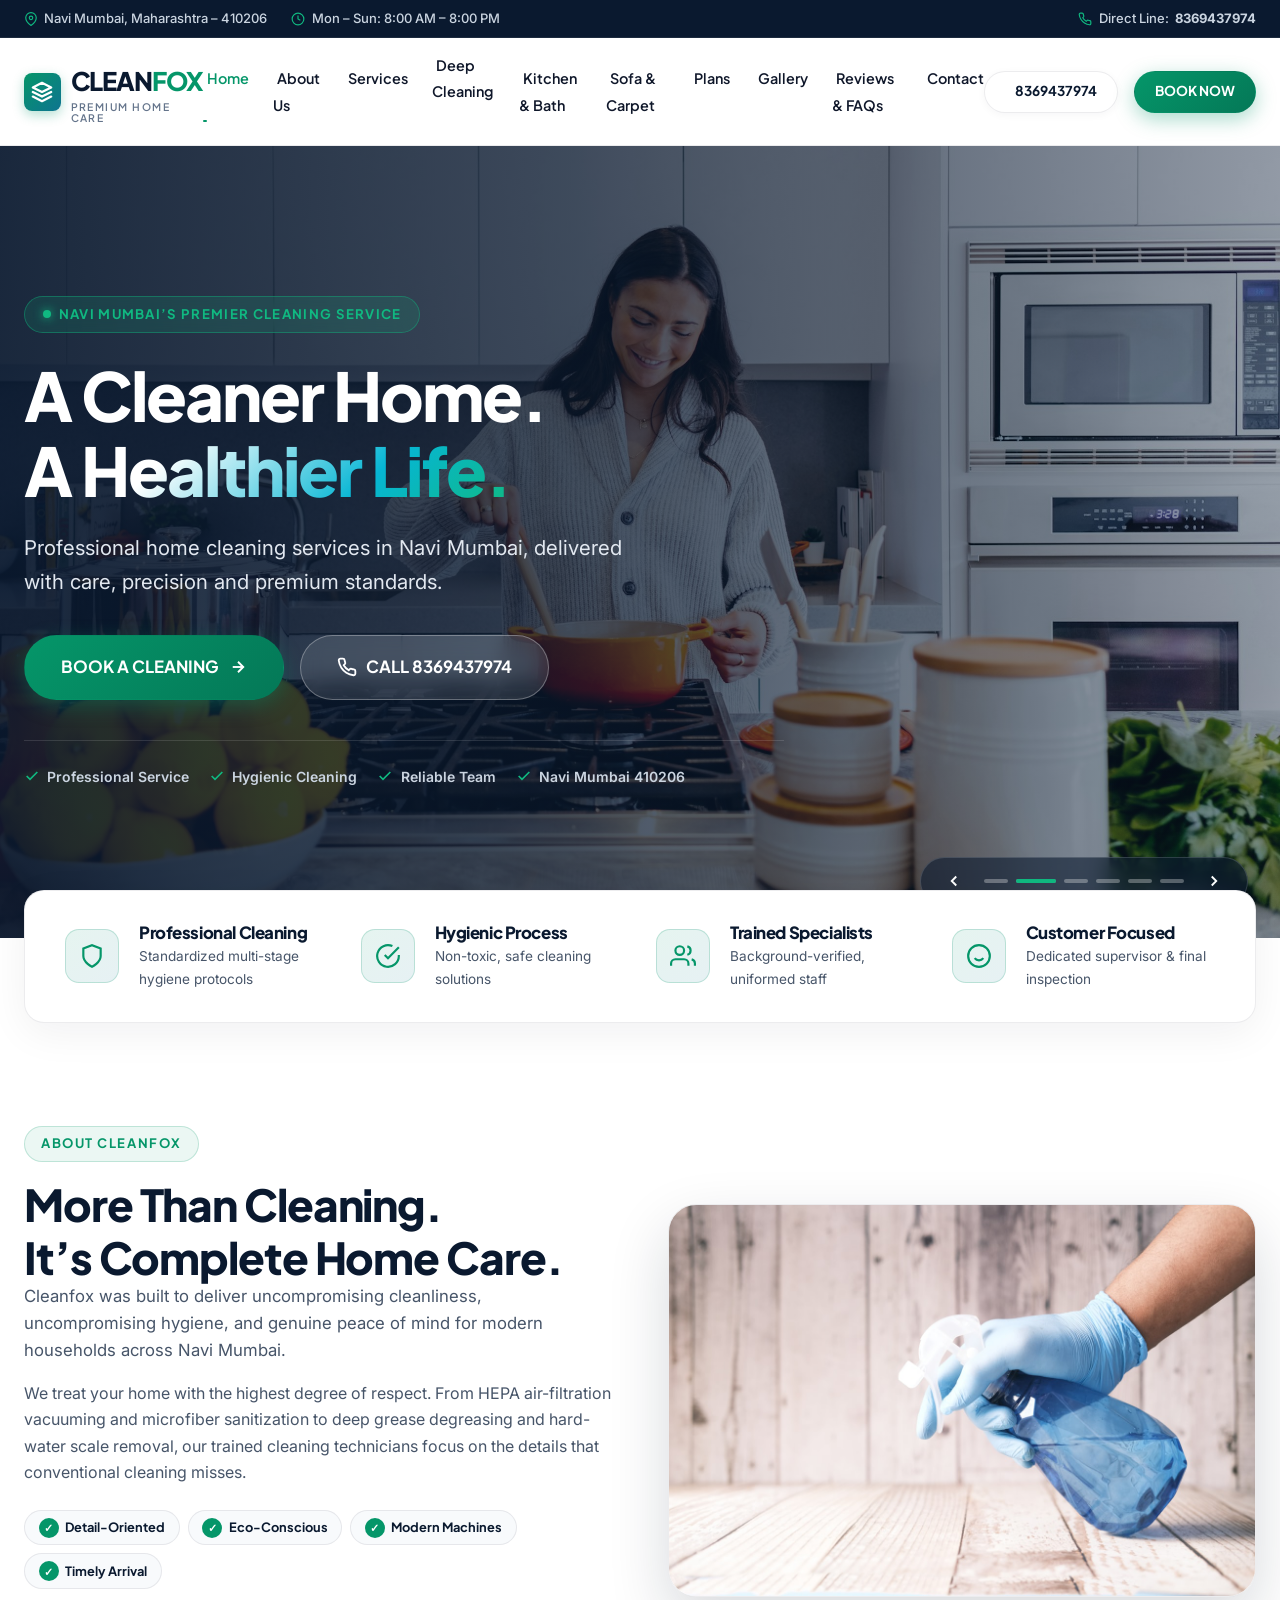
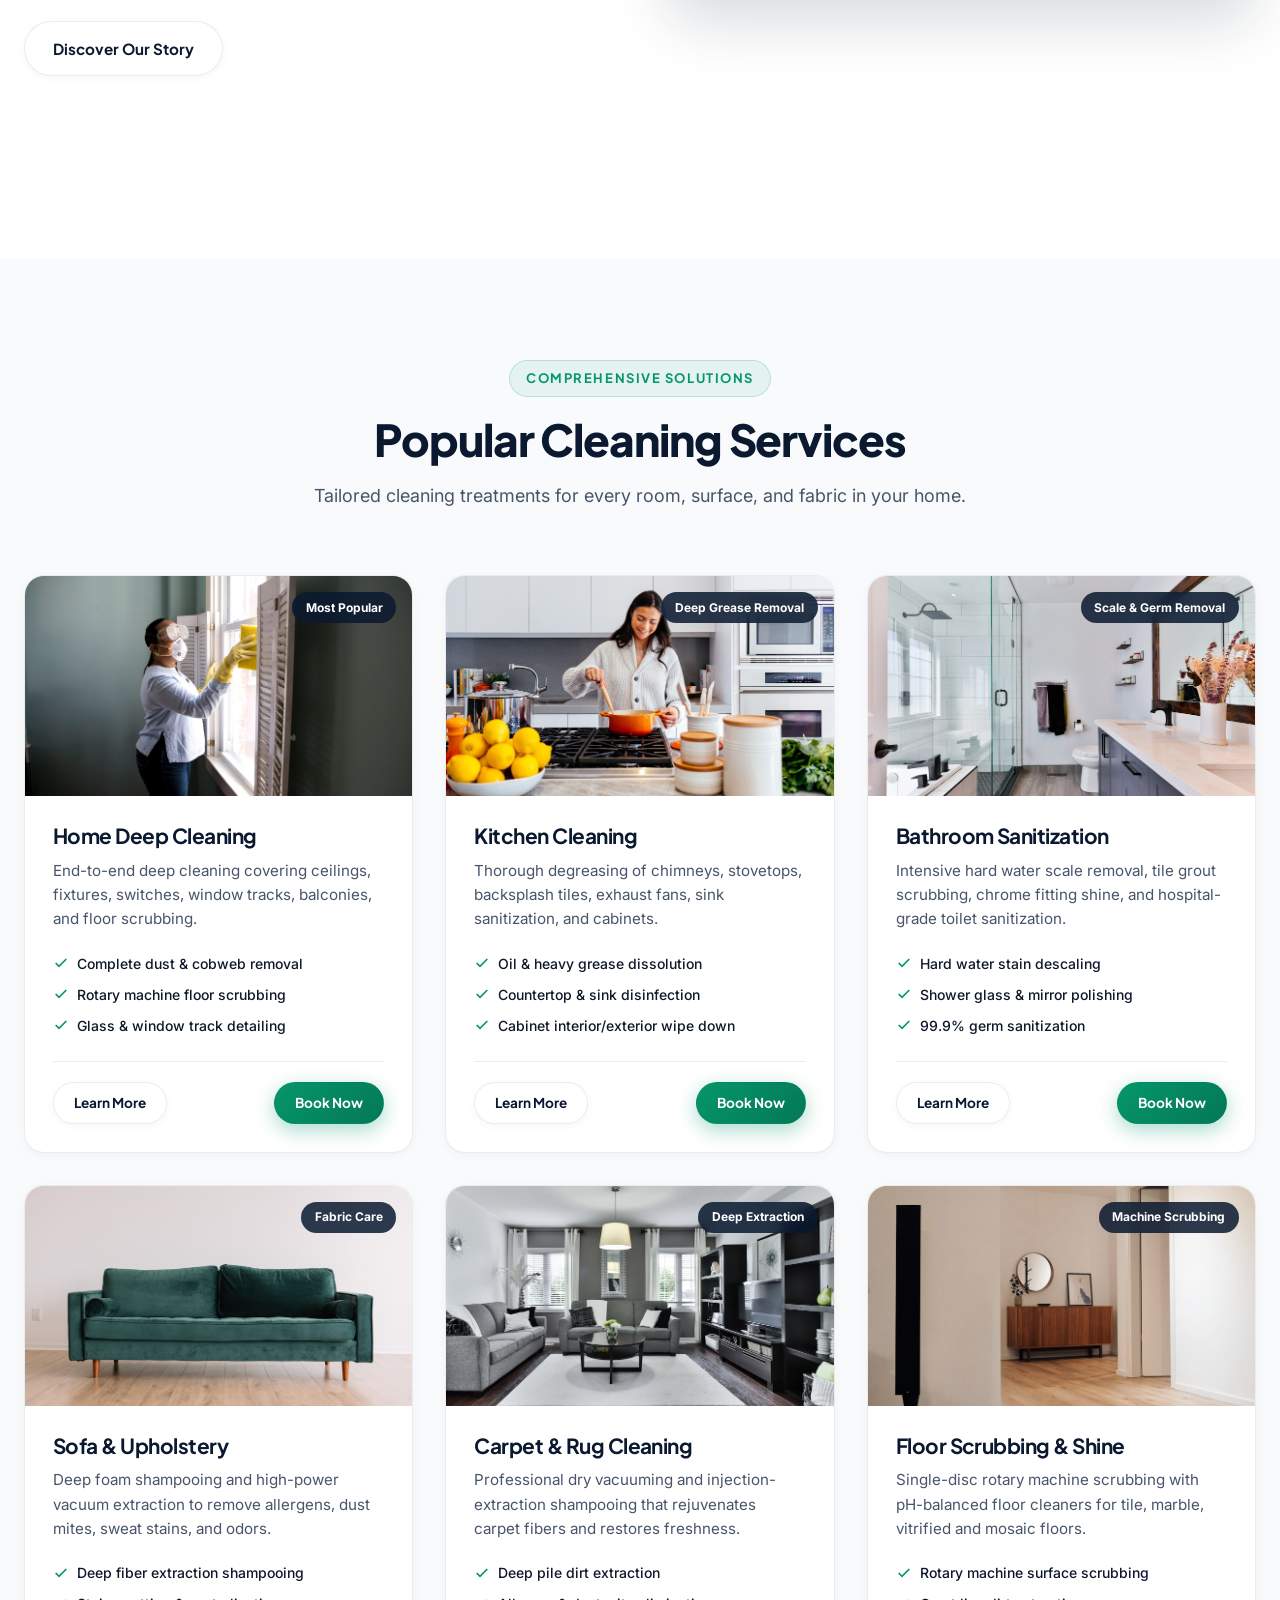
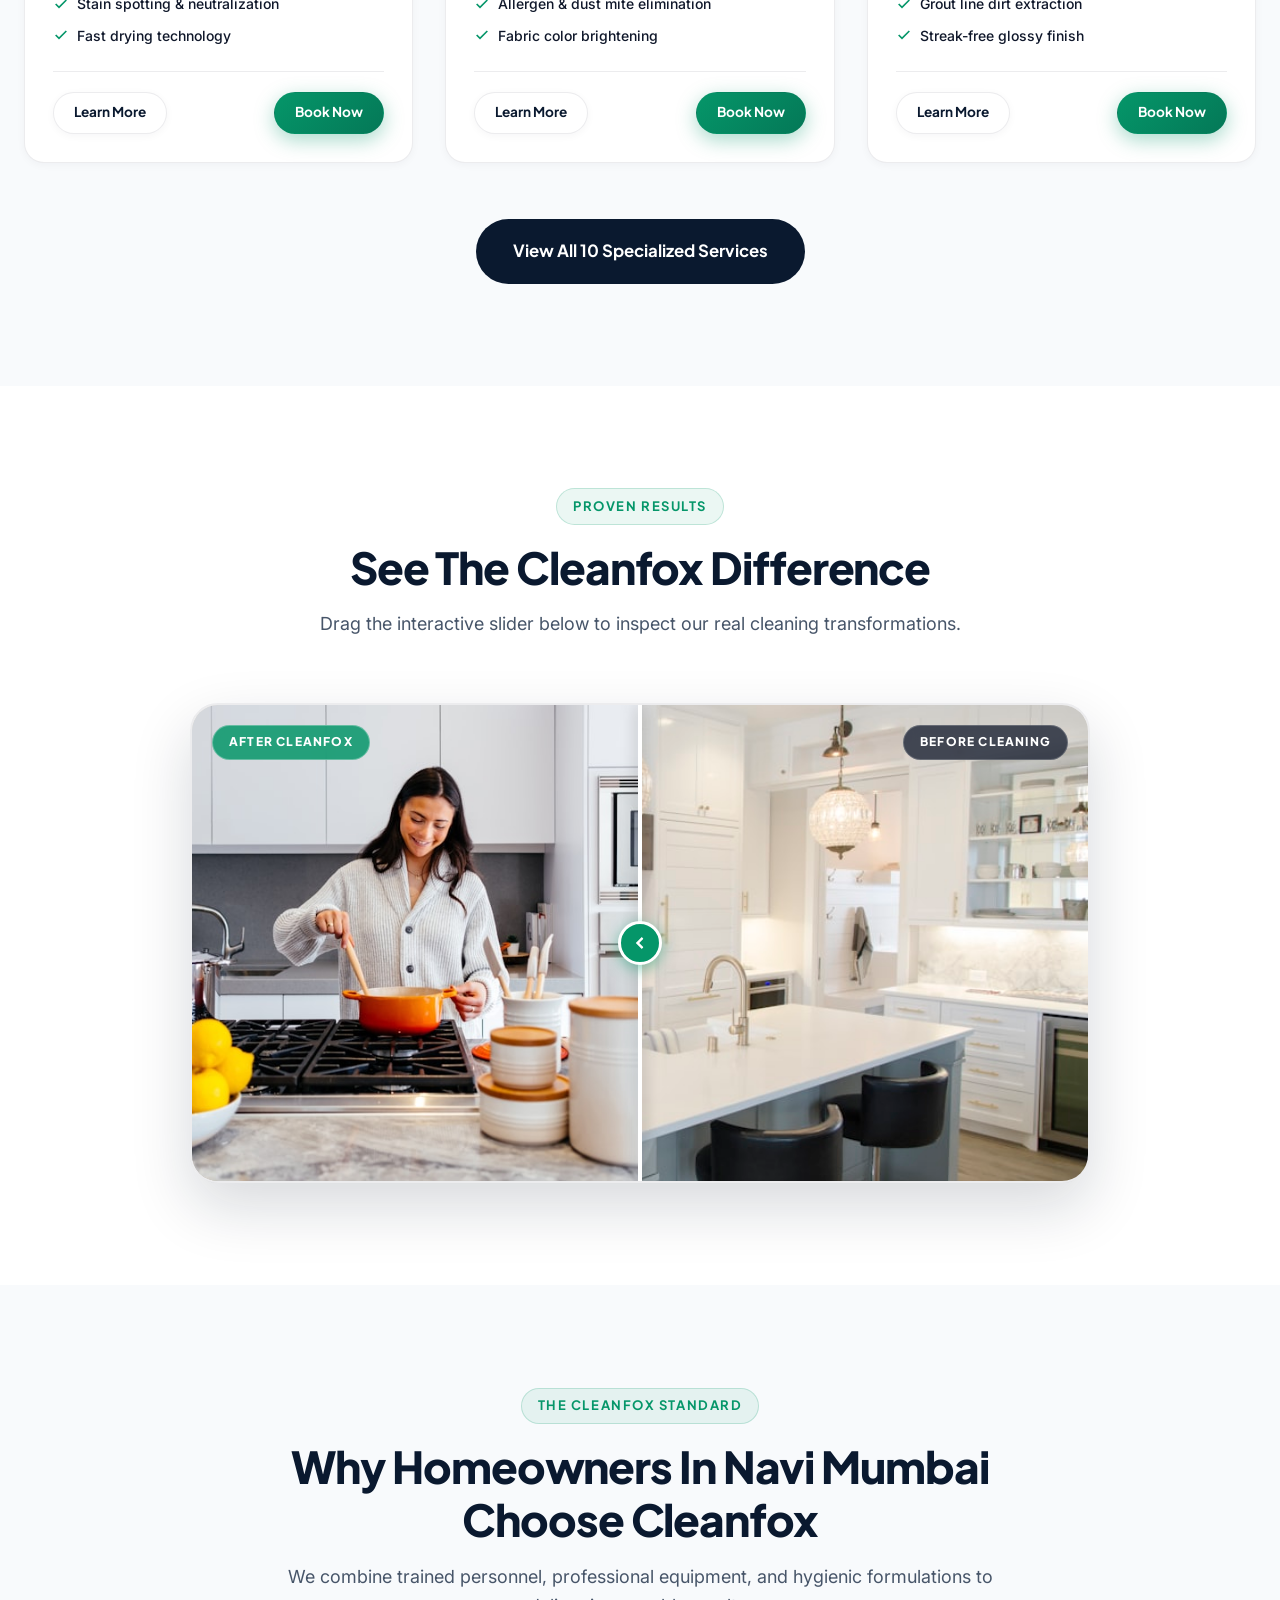
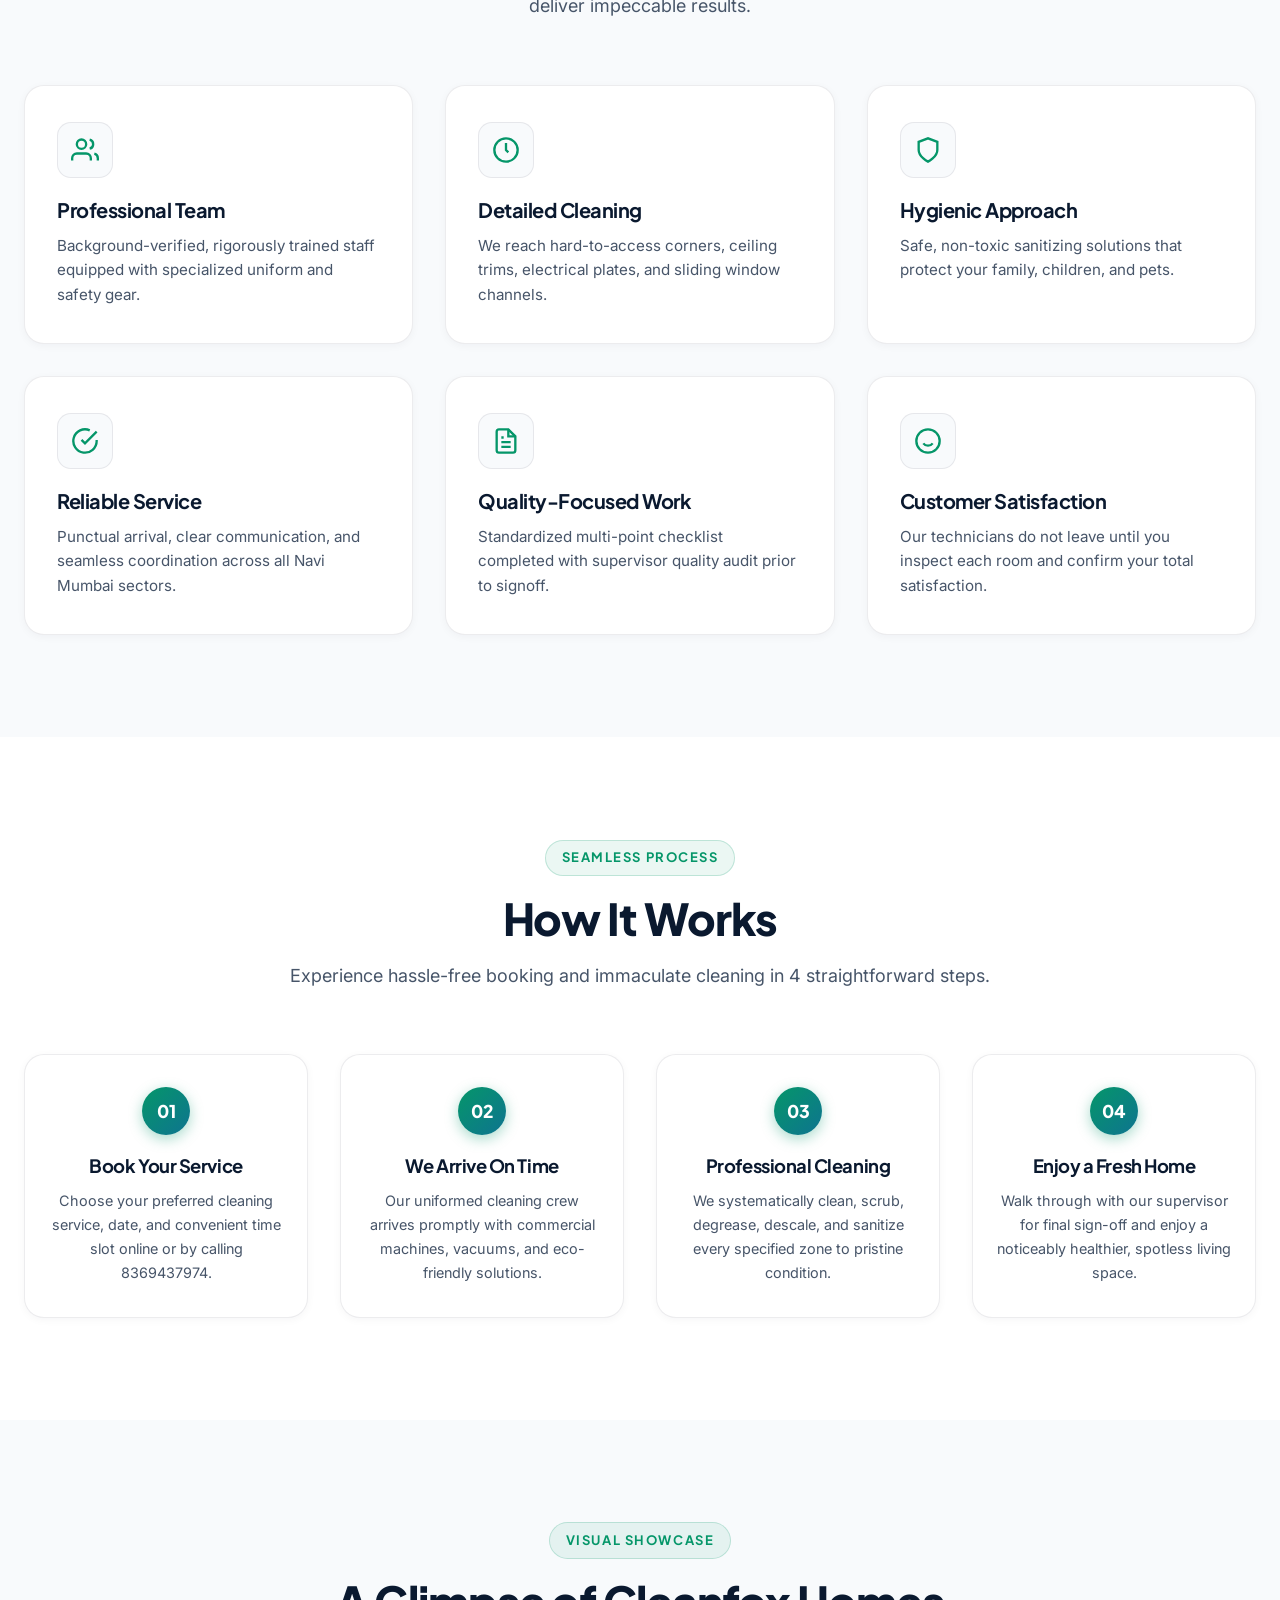
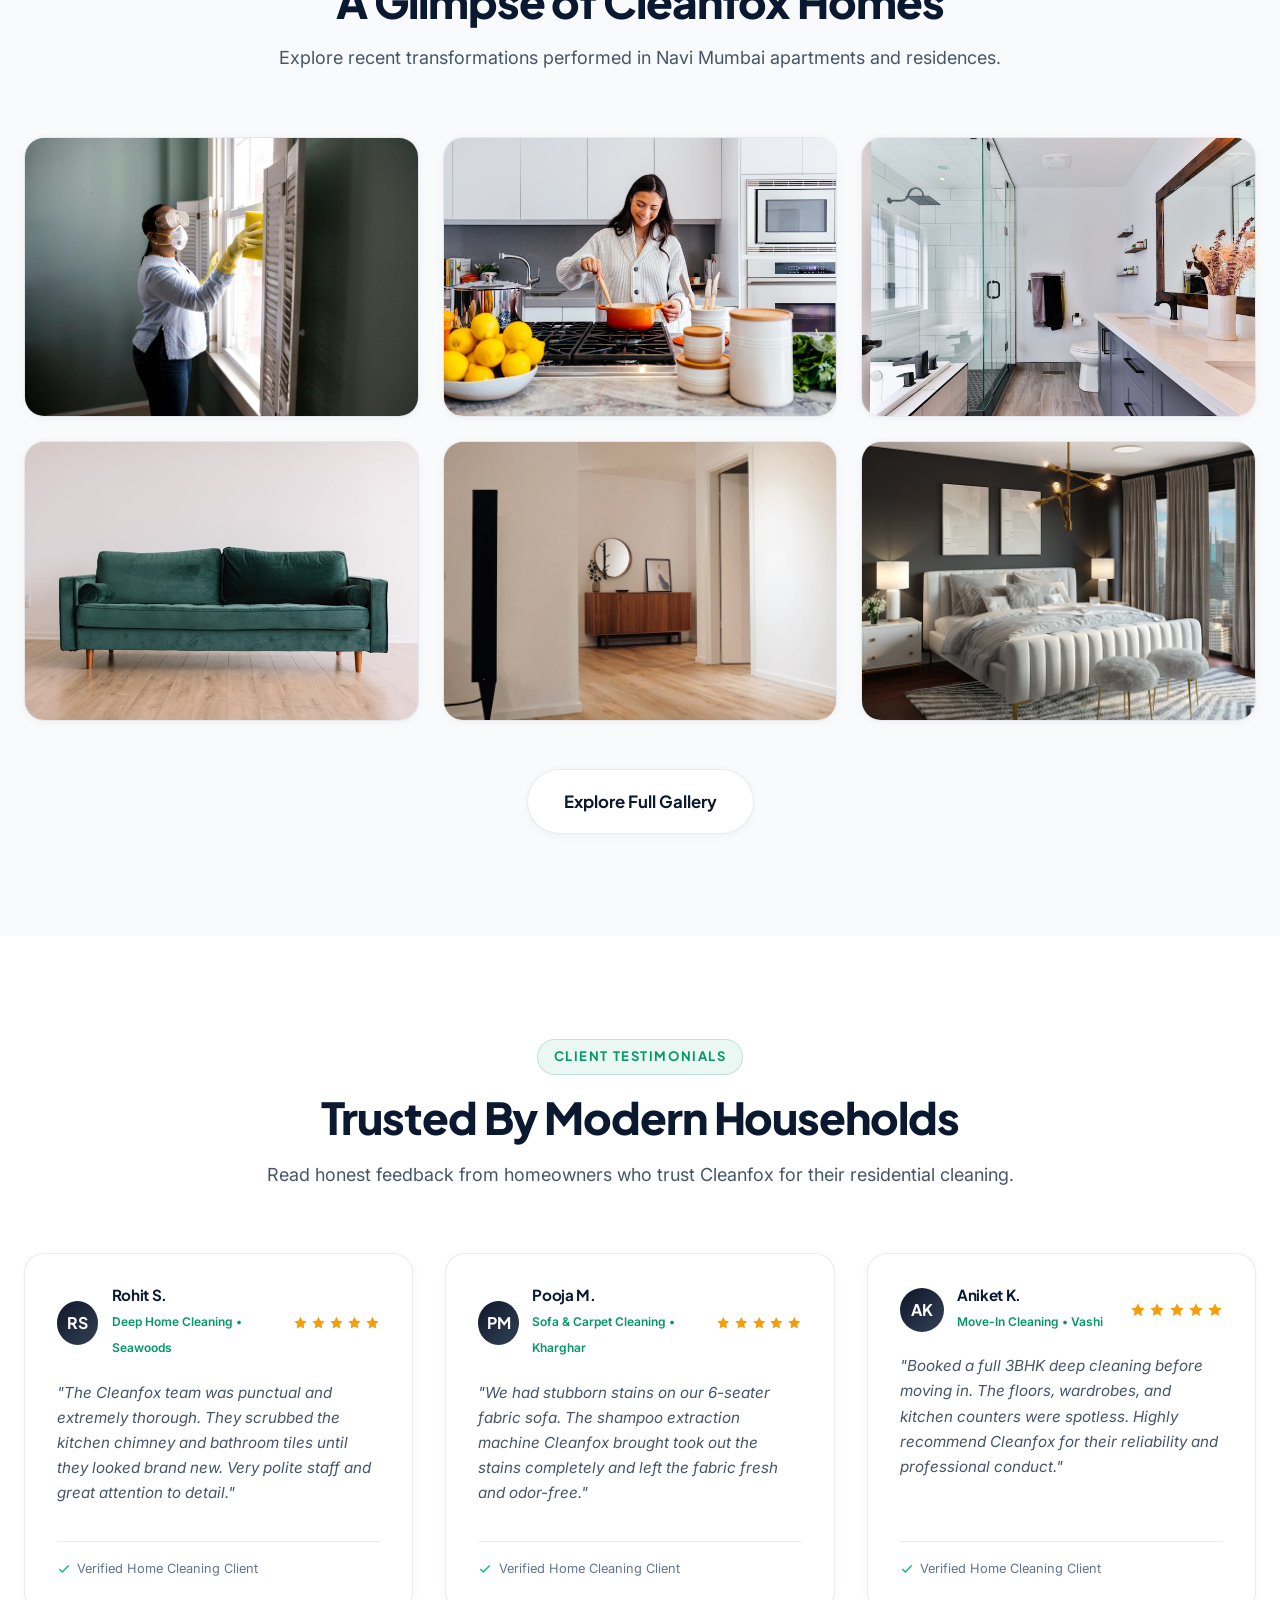
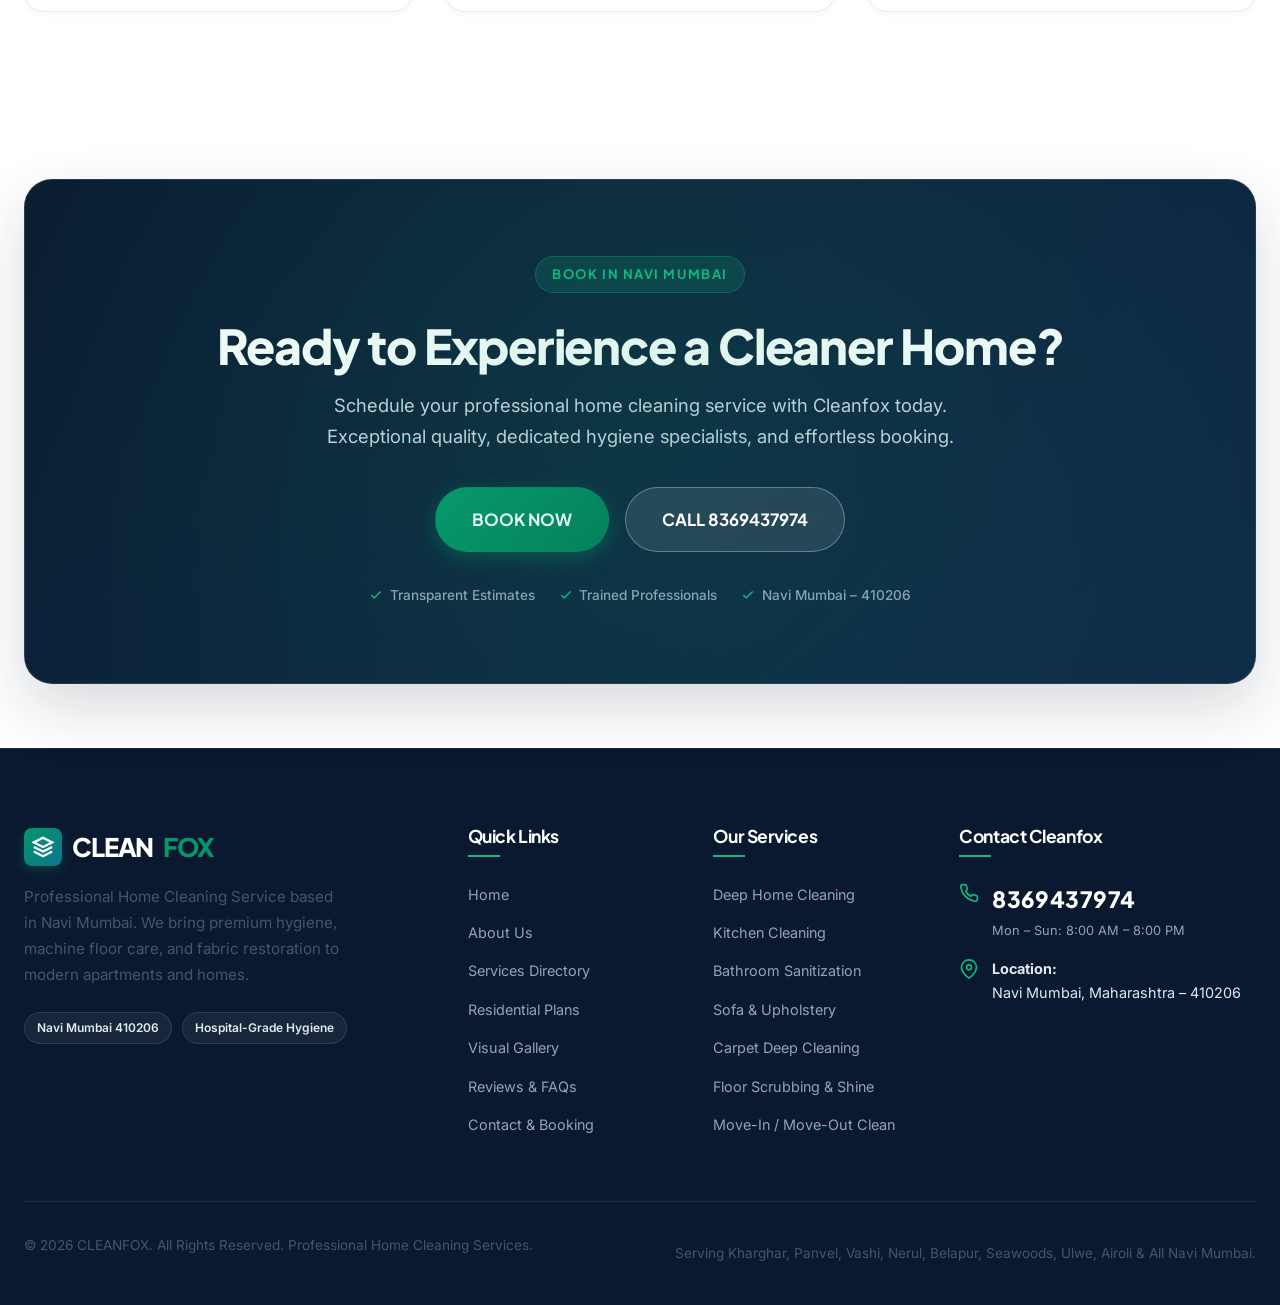
==== index.html @ cb30a364 "Initial commit: CLEANFOX 10-page luxury home cleaning website" ====
<!DOCTYPE html>
<html lang="en">
<head>
  <meta charset="UTF-8">
  <meta name="viewport" content="width=device-width, initial-scale=1.0">
  <title>CLEANFOX | Luxury Home Cleaning Services in Navi Mumbai | 8369437974</title>
  <meta name="description" content="Cleanfox delivers premium, hospital-grade deep home cleaning, kitchen & bathroom sanitization, and upholstery care across Navi Mumbai. Call 8369437974 today.">
  <meta name="keywords" content="Home cleaning service in Navi Mumbai, deep cleaning Navi Mumbai, bathroom cleaning Navi Mumbai, sofa cleaning Navi Mumbai, professional cleaning Navi Mumbai 410206">
  
  <!-- OpenGraph / Social -->
  <meta property="og:title" content="CLEANFOX | Professional Home Cleaning Service in Navi Mumbai">
  <meta property="og:description" content="A Cleaner Home. A Healthier Life. Premium deep cleaning and sanitization in Navi Mumbai.">
  <meta property="og:type" content="website">
  <meta property="og:locale" content="en_IN">

  <!-- Stylesheets -->
  <link rel="stylesheet" href="css/main.css">
  <link rel="stylesheet" href="css/components.css">
  <link rel="stylesheet" href="css/pages.css">

  <!-- Local SEO Structured Data -->
  <script type="application/ld+json">
  {
    "@context": "https://schema.org",
    "@type": "HomeAndConstructionBusiness",
    "name": "CLEANFOX",
    "image": "images/hero/hero-1.jpg",
    "telephone": "8369437974",
    "address": {
      "@type": "PostalAddress",
      "addressLocality": "Navi Mumbai",
      "addressRegion": "Maharashtra",
      "postalCode": "410206",
      "addressCountry": "IN"
    },
    "geo": {
      "@type": "GeoCoordinates",
      "latitude": 19.0330,
      "longitude": 73.0297
    },
    "url": "index.html",
    "priceRange": "$$",
    "openingHoursSpecification": {
      "@type": "OpeningHoursSpecification",
      "dayOfWeek": ["Monday", "Tuesday", "Wednesday", "Thursday", "Friday", "Saturday", "Sunday"],
      "opens": "08:00",
      "closes": "20:00"
    }
  }
  </script>
</head>
<body>

  <!-- Top Announcement Bar -->
  <div class="header-top-bar">
    <div class="container top-bar-inner">
      <div class="top-bar-left">
        <span class="top-bar-item">
          <svg viewBox="0 0 24 24" fill="none" stroke="currentColor" stroke-width="2"><path d="M21 10c0 7-9 13-9 13s-9-6-9-13a9 9 0 0 1 18 0z"></path><circle cx="12" cy="10" r="3"></circle></svg>
          Navi Mumbai, Maharashtra – 410206
        </span>
        <span class="top-bar-item">
          <svg viewBox="0 0 24 24" fill="none" stroke="currentColor" stroke-width="2"><circle cx="12" cy="12" r="10"></circle><polyline points="12 6 12 12 16 14"></polyline></svg>
          Mon – Sun: 8:00 AM – 8:00 PM
        </span>
      </div>
      <div class="top-bar-right">
        <a href="tel:8369437974" class="top-bar-item">
          <svg viewBox="0 0 24 24" fill="none" stroke="currentColor" stroke-width="2"><path d="M22 16.92v3a2 2 0 0 1-2.18 2 19.79 19.79 0 0 1-8.63-3.07 19.5 19.5 0 0 1-6-6 19.79 19.79 0 0 1-3.07-8.67A2 2 0 0 1 4.11 2h3a2 2 0 0 1 2 1.72 12.84 12.84 0 0 0 .7 2.81 2 2 0 0 1-.45 2.11L8.09 9.91a16 16 0 0 0 6 6l1.27-1.27a2 2 0 0 1 2.11-.45 12.84 12.84 0 0 0 2.81.7A2 2 0 0 1 22 16.92z"></path></svg>
          Direct Line: <strong>8369437974</strong>
        </a>
      </div>
    </div>
  </div>

  <!-- Sticky Main Navigation -->
  <header class="site-header" id="siteHeader">
    <div class="container header-container">
      <a href="index.html" class="brand-logo" aria-label="CLEANFOX Home">
        <div class="logo-fox-badge">
          <svg width="22" height="22" viewBox="0 0 24 24" fill="none" stroke="currentColor" stroke-width="2.5" stroke-linecap="round" stroke-linejoin="round">
            <path d="M12 2L2 7l10 5 10-5-10-5zM2 17l10 5 10-5M2 12l10 5 10-5"></path>
          </svg>
        </div>
        <div>
          CLEAN<span class="highlight">FOX</span>
          <span class="brand-tagline">Premium Home Care</span>
        </div>
      </a>

      <nav aria-label="Primary Navigation">
        <ul class="nav-menu">
          <li><a href="index.html" class="nav-link active">Home</a></li>
          <li><a href="about.html" class="nav-link">About Us</a></li>
          <li><a href="services.html" class="nav-link">Services</a></li>
          <li><a href="deep-cleaning.html" class="nav-link">Deep Cleaning</a></li>
          <li><a href="kitchen-bathroom.html" class="nav-link">Kitchen & Bath</a></li>
          <li><a href="sofa-carpet.html" class="nav-link">Sofa & Carpet</a></li>
          <li><a href="plans.html" class="nav-link">Plans</a></li>
          <li><a href="gallery.html" class="nav-link">Gallery</a></li>
          <li><a href="reviews-faqs.html" class="nav-link">Reviews & FAQs</a></li>
          <li><a href="contact.html" class="nav-link">Contact</a></li>
        </ul>
      </nav>

      <div class="nav-actions">
        <a href="tel:8369437974" class="btn btn-secondary btn-sm" aria-label="Call Cleanfox">
          <svg width="15" height="15" viewBox="0 0 24 24" fill="none" stroke="currentColor" stroke-width="2.2"><path d="M22 16.92v3a2 2 0 0 1-2.18 2 19.79 19.79 0 0 1-8.63-3.07 19.5 19.5 0 0 1-6-6 19.79 19.79 0 0 1-3.07-8.67A2 2 0 0 1 4.11 2h3a2 2 0 0 1 2 1.72 12.84 12.84 0 0 0 .7 2.81 2 2 0 0 1-.45 2.11L8.09 9.91a16 16 0 0 0 6 6l1.27-1.27a2 2 0 0 1 2.11-.45 12.84 12.84 0 0 0 2.81.7A2 2 0 0 1 22 16.92z"></path></svg>
          8369437974
        </a>
        <a href="contact.html" class="btn btn-primary btn-sm">BOOK NOW</a>
        <button class="mobile-toggle" aria-label="Toggle navigation menu">
          <svg viewBox="0 0 24 24" fill="none" stroke="currentColor" stroke-width="2.5"><line x1="3" y1="12" x2="21" y2="12"></line><line x1="3" y1="6" x2="21" y2="6"></line><line x1="3" y1="18" x2="21" y2="18"></line></svg>
        </button>
      </div>
    </div>
  </header>

  <!-- Mobile Drawer -->
  <div class="mobile-drawer">
    <div class="drawer-content">
      <div class="drawer-header">
        <div class="brand-logo">
          CLEAN<span class="highlight">FOX</span>
        </div>
        <button class="drawer-close" aria-label="Close menu">
          <svg width="24" height="24" viewBox="0 0 24 24" fill="none" stroke="currentColor" stroke-width="2"><line x1="18" y1="6" x2="6" y2="18"></line><line x1="6" y1="6" x2="18" y2="18"></line></svg>
        </button>
      </div>
      <ul class="drawer-nav">
        <li><a href="index.html" class="active">Home</a></li>
        <li><a href="about.html">About Us</a></li>
        <li><a href="services.html">All Services</a></li>
        <li><a href="deep-cleaning.html">Deep Home Cleaning</a></li>
        <li><a href="kitchen-bathroom.html">Kitchen & Bathroom</a></li>
        <li><a href="sofa-carpet.html">Sofa & Carpet</a></li>
        <li><a href="plans.html">Residential Plans</a></li>
        <li><a href="gallery.html">Gallery</a></li>
        <li><a href="reviews-faqs.html">Reviews & FAQs</a></li>
        <li><a href="contact.html">Contact / Book Now</a></li>
      </ul>
      <div class="drawer-footer">
        <a href="tel:8369437974" class="btn btn-primary btn-lg" style="width: 100%;">
          Call 8369437974
        </a>
      </div>
    </div>
  </div>

  <main>
    <!-- 1. HERO SECTION WITH 3-SECOND CINEMATIC SLIDESHOW -->
    <section class="hero-slider-container" aria-label="Hero Showcase">
      <div class="hero-slides">
        <!-- Slide 1: Modern Living Room -->
        <div class="hero-slide active">
          <img src="images/hero/hero-1.jpg" alt="Professional cleaner deep cleaning a luxury modern living room in Navi Mumbai" class="hero-slide-bg" loading="eager">
          <div class="hero-overlay"></div>
        </div>
        <!-- Slide 2: Contemporary Kitchen -->
        <div class="hero-slide">
          <img src="images/hero/hero-2.jpg" alt="Deep kitchen degreasing and surface sanitization" class="hero-slide-bg" loading="lazy">
          <div class="hero-overlay"></div>
        </div>
        <!-- Slide 3: Bathroom Sanitization -->
        <div class="hero-slide">
          <img src="images/hero/hero-3.jpg" alt="Professional bathroom descaling and tile sanitization" class="hero-slide-bg" loading="lazy">
          <div class="hero-overlay"></div>
        </div>
        <!-- Slide 4: Sofa Cleaning -->
        <div class="hero-slide">
          <img src="images/hero/hero-4.jpg" alt="Sofa and upholstery steam shampoo extraction" class="hero-slide-bg" loading="lazy">
          <div class="hero-overlay"></div>
        </div>
        <!-- Slide 5: Marble Floor Polish -->
        <div class="hero-slide">
          <img src="images/hero/hero-5.jpg" alt="Machine floor scrubbing and mirror shine polishing" class="hero-slide-bg" loading="lazy">
          <div class="hero-overlay"></div>
        </div>
        <!-- Slide 6: Spotless Home & Family Ambiance -->
        <div class="hero-slide">
          <img src="images/hero/hero-6.jpg" alt="Sparkling pristine modern apartment in Navi Mumbai" class="hero-slide-bg" loading="lazy">
          <div class="hero-overlay"></div>
        </div>
      </div>

      <div class="container">
        <div class="hero-content">
          <div class="hero-pill">
            <span class="hero-pill-dot"></span>
            Navi Mumbai’s Premier Cleaning Service
          </div>
          <h1 class="hero-title">
            A Cleaner Home.<br>
            <span class="text-gradient">A Healthier Life.</span>
          </h1>
          <p class="hero-subtitle">
            Professional home cleaning services in Navi Mumbai, delivered with care, precision and premium standards.
          </p>
          <div class="hero-cta-group">
            <a href="contact.html" class="btn btn-primary btn-lg">
              BOOK A CLEANING
              <svg class="btn-icon" viewBox="0 0 24 24" fill="none" stroke="currentColor" stroke-width="2.5"><line x1="5" y1="12" x2="19" y2="12"></line><polyline points="12 5 19 12 12 19"></polyline></svg>
            </a>
            <a href="tel:8369437974" class="btn btn-outline-light btn-lg">
              <svg width="20" height="20" viewBox="0 0 24 24" fill="none" stroke="currentColor" stroke-width="2.2"><path d="M22 16.92v3a2 2 0 0 1-2.18 2 19.79 19.79 0 0 1-8.63-3.07 19.5 19.5 0 0 1-6-6 19.79 19.79 0 0 1-3.07-8.67A2 2 0 0 1 4.11 2h3a2 2 0 0 1 2 1.72 12.84 12.84 0 0 0 .7 2.81 2 2 0 0 1-.45 2.11L8.09 9.91a16 16 0 0 0 6 6l1.27-1.27a2 2 0 0 1 2.11-.45 12.84 12.84 0 0 0 2.81.7A2 2 0 0 1 22 16.92z"></path></svg>
              CALL 8369437974
            </a>
          </div>

          <div class="hero-trust-indicators">
            <div class="hero-trust-item">
              <svg viewBox="0 0 24 24" fill="none" stroke="currentColor" stroke-width="2.5"><polyline points="20 6 9 17 4 12"></polyline></svg>
              Professional Service
            </div>
            <div class="hero-trust-item">
              <svg viewBox="0 0 24 24" fill="none" stroke="currentColor" stroke-width="2.5"><polyline points="20 6 9 17 4 12"></polyline></svg>
              Hygienic Cleaning
            </div>
            <div class="hero-trust-item">
              <svg viewBox="0 0 24 24" fill="none" stroke="currentColor" stroke-width="2.5"><polyline points="20 6 9 17 4 12"></polyline></svg>
              Reliable Team
            </div>
            <div class="hero-trust-item">
              <svg viewBox="0 0 24 24" fill="none" stroke="currentColor" stroke-width="2.5"><polyline points="20 6 9 17 4 12"></polyline></svg>
              Navi Mumbai 410206
            </div>
          </div>
        </div>
      </div>

      <!-- Slideshow Navigation & 3s Progress Indicator -->
      <div class="slider-controls">
        <button class="slider-nav-btn slider-prev" aria-label="Previous Slide">
          <svg viewBox="0 0 24 24" fill="none" stroke="currentColor" stroke-width="2.5"><polyline points="15 18 9 12 15 6"></polyline></svg>
        </button>
        <div class="slider-indicators"></div>
        <button class="slider-nav-btn slider-next" aria-label="Next Slide">
          <svg viewBox="0 0 24 24" fill="none" stroke="currentColor" stroke-width="2.5"><polyline points="9 18 15 12 9 6"></polyline></svg>
        </button>
      </div>
    </section>

    <!-- 2. TRUST STRIP SECTION -->
    <div class="container">
      <div class="trust-strip">
        <div class="trust-grid">
          <div class="trust-card">
            <div class="trust-icon-box">
              <svg viewBox="0 0 24 24" fill="none" stroke="currentColor" stroke-width="2"><path d="M12 22s8-4 8-10V5l-8-3-8 3v7c0 6 8 10 8 10z"></path></svg>
            </div>
            <div class="trust-text">
              <h4>Professional Cleaning</h4>
              <p>Standardized multi-stage hygiene protocols</p>
            </div>
          </div>
          <div class="trust-card">
            <div class="trust-icon-box">
              <svg viewBox="0 0 24 24" fill="none" stroke="currentColor" stroke-width="2"><path d="M22 11.08V12a10 10 0 1 1-5.93-9.14"></path><polyline points="22 4 12 14.01 9 11.01"></polyline></svg>
            </div>
            <div class="trust-text">
              <h4>Hygienic Process</h4>
              <p>Non-toxic, safe cleaning solutions</p>
            </div>
          </div>
          <div class="trust-card">
            <div class="trust-icon-box">
              <svg viewBox="0 0 24 24" fill="none" stroke="currentColor" stroke-width="2"><path d="M17 21v-2a4 4 0 0 0-4-4H5a4 4 0 0 0-4 4v2"></path><circle cx="9" cy="7" r="4"></circle><path d="M23 21v-2a4 4 0 0 0-3-3.87"></path><path d="M16 3.13a4 4 0 0 1 0 7.75"></path></svg>
            </div>
            <div class="trust-text">
              <h4>Trained Specialists</h4>
              <p>Background-verified, uniformed staff</p>
            </div>
          </div>
          <div class="trust-card">
            <div class="trust-icon-box">
              <svg viewBox="0 0 24 24" fill="none" stroke="currentColor" stroke-width="2"><circle cx="12" cy="12" r="10"></circle><path d="M8 14s1.5 2 4 2 4-2 4-2"></path><line x1="9" y1="9" x2="9.01" y2="9"></line><line x1="15" y1="9" x2="15.01" y2="9"></line></svg>
            </div>
            <div class="trust-text">
              <h4>Customer Focused</h4>
              <p>Dedicated supervisor & final inspection</p>
            </div>
          </div>
        </div>
      </div>
    </div>

    <!-- 3. WHY CLEANFOX SECTION -->
    <section class="section-spacing">
      <div class="container">
        <div class="split-showcase-row">
          <div class="split-content">
            <div class="section-tag">About Cleanfox</div>
            <h2>More Than Cleaning.<br>It’s Complete Home Care.</h2>
            <p class="lead-text">
              Cleanfox was built to deliver uncompromising cleanliness, uncompromising hygiene, and genuine peace of mind for modern households across Navi Mumbai.
            </p>
            <p>
              We treat your home with the highest degree of respect. From HEPA air-filtration vacuuming and microfiber sanitization to deep grease degreasing and hard-water scale removal, our trained cleaning technicians focus on the details that conventional cleaning misses.
            </p>
            <div class="process-steps-mini">
              <div class="process-step-pill"><span class="num">✓</span> Detail-Oriented</div>
              <div class="process-step-pill"><span class="num">✓</span> Eco-Conscious</div>
              <div class="process-step-pill"><span class="num">✓</span> Modern Machines</div>
              <div class="process-step-pill"><span class="num">✓</span> Timely Arrival</div>
            </div>
            <div style="margin-top: 2rem;">
              <a href="about.html" class="btn btn-secondary">Discover Our Story</a>
            </div>
          </div>
          <div class="split-media">
            <img src="images/about/story-team.jpg" alt="Cleanfox professional cleaning team at work" style="border-radius: var(--radius-xl); box-shadow: var(--shadow-xl); border: 1px solid var(--border-subtle);">
          </div>
        </div>
      </div>
    </section>

    <!-- 4. POPULAR SERVICES SECTION -->
    <section class="section-spacing bg-subtle">
      <div class="container">
        <div class="section-header">
          <div class="section-tag">Comprehensive Solutions</div>
          <h2 class="section-title">Popular Cleaning Services</h2>
          <p class="section-desc">Tailored cleaning treatments for every room, surface, and fabric in your home.</p>
        </div>

        <div class="services-grid">
          <!-- 1. Home Deep Cleaning -->
          <div class="service-card">
            <div class="service-card-img-wrap">
              <img src="images/services/deep-cleaning.jpg" alt="Home Deep Cleaning in Navi Mumbai" loading="lazy">
              <span class="service-badge">Most Popular</span>
            </div>
            <div class="service-card-body">
              <h3 class="service-card-title">Home Deep Cleaning</h3>
              <p class="service-card-desc">End-to-end deep cleaning covering ceilings, fixtures, switches, window tracks, balconies, and floor scrubbing.</p>
              <ul class="service-card-features">
                <li><svg viewBox="0 0 24 24" fill="none" stroke="currentColor" stroke-width="2.5"><polyline points="20 6 9 17 4 12"></polyline></svg> Complete dust & cobweb removal</li>
                <li><svg viewBox="0 0 24 24" fill="none" stroke="currentColor" stroke-width="2.5"><polyline points="20 6 9 17 4 12"></polyline></svg> Rotary machine floor scrubbing</li>
                <li><svg viewBox="0 0 24 24" fill="none" stroke="currentColor" stroke-width="2.5"><polyline points="20 6 9 17 4 12"></polyline></svg> Glass & window track detailing</li>
              </ul>
              <div class="service-card-footer">
                <a href="deep-cleaning.html" class="btn btn-secondary btn-sm">Learn More</a>
                <a href="contact.html" class="btn btn-primary btn-sm">Book Now</a>
              </div>
            </div>
          </div>

          <!-- 2. Kitchen Cleaning -->
          <div class="service-card">
            <div class="service-card-img-wrap">
              <img src="images/services/kitchen-cleaning.jpg" alt="Kitchen Deep Cleaning in Navi Mumbai" loading="lazy">
              <span class="service-badge">Deep Grease Removal</span>
            </div>
            <div class="service-card-body">
              <h3 class="service-card-title">Kitchen Cleaning</h3>
              <p class="service-card-desc">Thorough degreasing of chimneys, stovetops, backsplash tiles, exhaust fans, sink sanitization, and cabinets.</p>
              <ul class="service-card-features">
                <li><svg viewBox="0 0 24 24" fill="none" stroke="currentColor" stroke-width="2.5"><polyline points="20 6 9 17 4 12"></polyline></svg> Oil & heavy grease dissolution</li>
                <li><svg viewBox="0 0 24 24" fill="none" stroke="currentColor" stroke-width="2.5"><polyline points="20 6 9 17 4 12"></polyline></svg> Countertop & sink disinfection</li>
                <li><svg viewBox="0 0 24 24" fill="none" stroke="currentColor" stroke-width="2.5"><polyline points="20 6 9 17 4 12"></polyline></svg> Cabinet interior/exterior wipe down</li>
              </ul>
              <div class="service-card-footer">
                <a href="kitchen-bathroom.html" class="btn btn-secondary btn-sm">Learn More</a>
                <a href="contact.html" class="btn btn-primary btn-sm">Book Now</a>
              </div>
            </div>
          </div>

          <!-- 3. Bathroom Cleaning -->
          <div class="service-card">
            <div class="service-card-img-wrap">
              <img src="images/services/bathroom-cleaning.jpg" alt="Bathroom Sanitization in Navi Mumbai" loading="lazy">
              <span class="service-badge">Scale & Germ Removal</span>
            </div>
            <div class="service-card-body">
              <h3 class="service-card-title">Bathroom Sanitization</h3>
              <p class="service-card-desc">Intensive hard water scale removal, tile grout scrubbing, chrome fitting shine, and hospital-grade toilet sanitization.</p>
              <ul class="service-card-features">
                <li><svg viewBox="0 0 24 24" fill="none" stroke="currentColor" stroke-width="2.5"><polyline points="20 6 9 17 4 12"></polyline></svg> Hard water stain descaling</li>
                <li><svg viewBox="0 0 24 24" fill="none" stroke="currentColor" stroke-width="2.5"><polyline points="20 6 9 17 4 12"></polyline></svg> Shower glass & mirror polishing</li>
                <li><svg viewBox="0 0 24 24" fill="none" stroke="currentColor" stroke-width="2.5"><polyline points="20 6 9 17 4 12"></polyline></svg> 99.9% germ sanitization</li>
              </ul>
              <div class="service-card-footer">
                <a href="kitchen-bathroom.html" class="btn btn-secondary btn-sm">Learn More</a>
                <a href="contact.html" class="btn btn-primary btn-sm">Book Now</a>
              </div>
            </div>
          </div>

          <!-- 4. Sofa Cleaning -->
          <div class="service-card">
            <div class="service-card-img-wrap">
              <img src="images/services/sofa-cleaning.jpg" alt="Sofa Shampooing in Navi Mumbai" loading="lazy">
              <span class="service-badge">Fabric Care</span>
            </div>
            <div class="service-card-body">
              <h3 class="service-card-title">Sofa & Upholstery</h3>
              <p class="service-card-desc">Deep foam shampooing and high-power vacuum extraction to remove allergens, dust mites, sweat stains, and odors.</p>
              <ul class="service-card-features">
                <li><svg viewBox="0 0 24 24" fill="none" stroke="currentColor" stroke-width="2.5"><polyline points="20 6 9 17 4 12"></polyline></svg> Deep fiber extraction shampooing</li>
                <li><svg viewBox="0 0 24 24" fill="none" stroke="currentColor" stroke-width="2.5"><polyline points="20 6 9 17 4 12"></polyline></svg> Stain spotting & neutralization</li>
                <li><svg viewBox="0 0 24 24" fill="none" stroke="currentColor" stroke-width="2.5"><polyline points="20 6 9 17 4 12"></polyline></svg> Fast drying technology</li>
              </ul>
              <div class="service-card-footer">
                <a href="sofa-carpet.html" class="btn btn-secondary btn-sm">Learn More</a>
                <a href="contact.html" class="btn btn-primary btn-sm">Book Now</a>
              </div>
            </div>
          </div>

          <!-- 5. Carpet Cleaning -->
          <div class="service-card">
            <div class="service-card-img-wrap">
              <img src="images/services/carpet-cleaning.jpg" alt="Carpet & Rug Cleaning in Navi Mumbai" loading="lazy">
              <span class="service-badge">Deep Extraction</span>
            </div>
            <div class="service-card-body">
              <h3 class="service-card-title">Carpet & Rug Cleaning</h3>
              <p class="service-card-desc">Professional dry vacuuming and injection-extraction shampooing that rejuvenates carpet fibers and restores freshness.</p>
              <ul class="service-card-features">
                <li><svg viewBox="0 0 24 24" fill="none" stroke="currentColor" stroke-width="2.5"><polyline points="20 6 9 17 4 12"></polyline></svg> Deep pile dirt extraction</li>
                <li><svg viewBox="0 0 24 24" fill="none" stroke="currentColor" stroke-width="2.5"><polyline points="20 6 9 17 4 12"></polyline></svg> Allergen & dust mite elimination</li>
                <li><svg viewBox="0 0 24 24" fill="none" stroke="currentColor" stroke-width="2.5"><polyline points="20 6 9 17 4 12"></polyline></svg> Fabric color brightening</li>
              </ul>
              <div class="service-card-footer">
                <a href="sofa-carpet.html" class="btn btn-secondary btn-sm">Learn More</a>
                <a href="contact.html" class="btn btn-primary btn-sm">Book Now</a>
              </div>
            </div>
          </div>

          <!-- 6. Floor Scrubbing -->
          <div class="service-card">
            <div class="service-card-img-wrap">
              <img src="images/services/floor-cleaning.jpg" alt="Floor Scrubbing and Buffing in Navi Mumbai" loading="lazy">
              <span class="service-badge">Machine Scrubbing</span>
            </div>
            <div class="service-card-body">
              <h3 class="service-card-title">Floor Scrubbing & Shine</h3>
              <p class="service-card-desc">Single-disc rotary machine scrubbing with pH-balanced floor cleaners for tile, marble, vitrified and mosaic floors.</p>
              <ul class="service-card-features">
                <li><svg viewBox="0 0 24 24" fill="none" stroke="currentColor" stroke-width="2.5"><polyline points="20 6 9 17 4 12"></polyline></svg> Rotary machine surface scrubbing</li>
                <li><svg viewBox="0 0 24 24" fill="none" stroke="currentColor" stroke-width="2.5"><polyline points="20 6 9 17 4 12"></polyline></svg> Grout line dirt extraction</li>
                <li><svg viewBox="0 0 24 24" fill="none" stroke="currentColor" stroke-width="2.5"><polyline points="20 6 9 17 4 12"></polyline></svg> Streak-free glossy finish</li>
              </ul>
              <div class="service-card-footer">
                <a href="services.html" class="btn btn-secondary btn-sm">Learn More</a>
                <a href="contact.html" class="btn btn-primary btn-sm">Book Now</a>
              </div>
            </div>
          </div>
        </div>

        <div style="text-align: center; margin-top: 3.5rem;">
          <a href="services.html" class="btn btn-dark btn-lg">View All 10 Specialized Services</a>
        </div>
      </div>
    </section>

    <!-- 5. BEFORE & AFTER INTERACTIVE SLIDER -->
    <section class="section-spacing">
      <div class="container">
        <div class="section-header">
          <div class="section-tag">Proven Results</div>
          <h2 class="section-title">See The Cleanfox Difference</h2>
          <p class="section-desc">Drag the interactive slider below to inspect our real cleaning transformations.</p>
        </div>

        <div class="before-after-wrapper" aria-label="Before and After Cleaning Comparison Slider">
          <!-- Before Image (Base) -->
          <div class="ba-image ba-before">
            <img src="images/before-after/kitchen-before.jpg" alt="Kitchen before Cleanfox deep cleaning">
            <span class="ba-badge ba-badge-before">BEFORE CLEANING</span>
          </div>
          <!-- After Image (Clipped Overlay) -->
          <div class="ba-image ba-after">
            <img src="images/before-after/kitchen-after.jpg" alt="Kitchen after Cleanfox deep cleaning">
            <span class="ba-badge ba-badge-after">AFTER CLEANFOX</span>
          </div>
          <!-- Draggable Divider Handle -->
          <div class="ba-handle">
            <div class="ba-handle-button" aria-label="Drag to compare before and after">
              <svg viewBox="0 0 24 24" fill="none" stroke="currentColor" stroke-width="2.5"><polyline points="15 18 9 12 15 6"></polyline><polyline points="9 18 15 12 9 6" transform="rotate(180 12 12)"></polyline></svg>
            </div>
          </div>
        </div>
      </div>
    </section>

    <!-- 6. WHY CHOOSE CLEANFOX (6 FEATURE PILLARS) -->
    <section class="section-spacing bg-subtle">
      <div class="container">
        <div class="section-header">
          <div class="section-tag">The Cleanfox Standard</div>
          <h2 class="section-title">Why Homeowners In Navi Mumbai Choose Cleanfox</h2>
          <p class="section-desc">We combine trained personnel, professional equipment, and hygienic formulations to deliver impeccable results.</p>
        </div>

        <div class="pillars-grid">
          <!-- 1 -->
          <div class="pillar-card">
            <div class="pillar-icon">
              <svg viewBox="0 0 24 24" fill="none" stroke="currentColor" stroke-width="2"><path d="M17 21v-2a4 4 0 0 0-4-4H5a4 4 0 0 0-4 4v2"></path><circle cx="9" cy="7" r="4"></circle><path d="M23 21v-2a4 4 0 0 0-3-3.87"></path><path d="M16 3.13a4 4 0 0 1 0 7.75"></path></svg>
            </div>
            <h3 class="pillar-title">Professional Team</h3>
            <p class="pillar-text">Background-verified, rigorously trained staff equipped with specialized uniform and safety gear.</p>
          </div>

          <!-- 2 -->
          <div class="pillar-card">
            <div class="pillar-icon">
              <svg viewBox="0 0 24 24" fill="none" stroke="currentColor" stroke-width="2"><circle cx="12" cy="12" r="10"></circle><polyline points="12 6 12 12 14 14"></polyline></svg>
            </div>
            <h3 class="pillar-title">Detailed Cleaning</h3>
            <p class="pillar-text">We reach hard-to-access corners, ceiling trims, electrical plates, and sliding window channels.</p>
          </div>

          <!-- 3 -->
          <div class="pillar-card">
            <div class="pillar-icon">
              <svg viewBox="0 0 24 24" fill="none" stroke="currentColor" stroke-width="2"><path d="M12 22s8-4 8-10V5l-8-3-8 3v7c0 6 8 10 8 10z"></path></svg>
            </div>
            <h3 class="pillar-title">Hygienic Approach</h3>
            <p class="pillar-text">Safe, non-toxic sanitizing solutions that protect your family, children, and pets.</p>
          </div>

          <!-- 4 -->
          <div class="pillar-card">
            <div class="pillar-icon">
              <svg viewBox="0 0 24 24" fill="none" stroke="currentColor" stroke-width="2"><path d="M22 11.08V12a10 10 0 1 1-5.93-9.14"></path><polyline points="22 4 12 14.01 9 11.01"></polyline></svg>
            </div>
            <h3 class="pillar-title">Reliable Service</h3>
            <p class="pillar-text">Punctual arrival, clear communication, and seamless coordination across all Navi Mumbai sectors.</p>
          </div>

          <!-- 5 -->
          <div class="pillar-card">
            <div class="pillar-icon">
              <svg viewBox="0 0 24 24" fill="none" stroke="currentColor" stroke-width="2"><path d="M14 2H6a2 2 0 0 0-2 2v16a2 2 0 0 0 2 2h12a2 2 0 0 0 2-2V8z"></path><polyline points="14 2 14 8 20 8"></polyline><line x1="16" y1="13" x2="8" y2="13"></line><line x1="16" y1="17" x2="8" y2="17"></line><polyline points="10 9 9 9 8 9"></polyline></svg>
            </div>
            <h3 class="pillar-title">Quality-Focused Work</h3>
            <p class="pillar-text">Standardized multi-point checklist completed with supervisor quality audit prior to signoff.</p>
          </div>

          <!-- 6 -->
          <div class="pillar-card">
            <div class="pillar-icon">
              <svg viewBox="0 0 24 24" fill="none" stroke="currentColor" stroke-width="2"><circle cx="12" cy="12" r="10"></circle><path d="M8 14s1.5 2 4 2 4-2 4-2"></path><line x1="9" y1="9" x2="9.01" y2="9"></line><line x1="15" y1="9" x2="15.01" y2="9"></line></svg>
            </div>
            <h3 class="pillar-title">Customer Satisfaction</h3>
            <p class="pillar-text">Our technicians do not leave until you inspect each room and confirm your total satisfaction.</p>
          </div>
        </div>
      </div>
    </section>

    <!-- 7. HOW IT WORKS (4 STEPS) -->
    <section class="section-spacing">
      <div class="container">
        <div class="section-header">
          <div class="section-tag">Seamless Process</div>
          <h2 class="section-title">How It Works</h2>
          <p class="section-desc">Experience hassle-free booking and immaculate cleaning in 4 straightforward steps.</p>
        </div>

        <div class="workflow-grid">
          <div class="workflow-card">
            <div class="workflow-step-num">01</div>
            <h3 class="workflow-title">Book Your Service</h3>
            <p class="workflow-text">Choose your preferred cleaning service, date, and convenient time slot online or by calling 8369437974.</p>
          </div>

          <div class="workflow-card">
            <div class="workflow-step-num">02</div>
            <h3 class="workflow-title">We Arrive On Time</h3>
            <p class="workflow-text">Our uniformed cleaning crew arrives promptly with commercial machines, vacuums, and eco-friendly solutions.</p>
          </div>

          <div class="workflow-card">
            <div class="workflow-step-num">03</div>
            <h3 class="workflow-title">Professional Cleaning</h3>
            <p class="workflow-text">We systematically clean, scrub, degrease, descale, and sanitize every specified zone to pristine condition.</p>
          </div>

          <div class="workflow-card">
            <div class="workflow-step-num">04</div>
            <h3 class="workflow-title">Enjoy a Fresh Home</h3>
            <p class="workflow-text">Walk through with our supervisor for final sign-off and enjoy a noticeably healthier, spotless living space.</p>
          </div>
        </div>
      </div>
    </section>

    <!-- 8. GALLERY PREVIEW -->
    <section class="section-spacing bg-subtle">
      <div class="container">
        <div class="section-header">
          <div class="section-tag">Visual Showcase</div>
          <h2 class="section-title">A Glimpse of Cleanfox Homes</h2>
          <p class="section-desc">Explore recent transformations performed in Navi Mumbai apartments and residences.</p>
        </div>

        <div class="gallery-grid">
          <div class="gallery-item" data-category="living">
            <img src="images/hero/hero-1.jpg" alt="Spotless living room cleaning" loading="lazy">
            <div class="gallery-item-overlay">
              <h4 class="gallery-item-title">Luxury Living Room Detailing</h4>
              <span class="gallery-item-cat">Living Room Deep Clean</span>
            </div>
          </div>
          <div class="gallery-item" data-category="kitchen">
            <img src="images/services/kitchen-cleaning.jpg" alt="Modular kitchen deep grease removal" loading="lazy">
            <div class="gallery-item-overlay">
              <h4 class="gallery-item-title">Chimney & Modular Kitchen Degreasing</h4>
              <span class="gallery-item-cat">Kitchen Sanitization</span>
            </div>
          </div>
          <div class="gallery-item" data-category="bathroom">
            <img src="images/services/bathroom-cleaning.jpg" alt="Descaled sparkling bathroom" loading="lazy">
            <div class="gallery-item-overlay">
              <h4 class="gallery-item-title">Shower Cubicle & Tile Descaling</h4>
              <span class="gallery-item-cat">Bathroom Sanitization</span>
            </div>
          </div>
          <div class="gallery-item" data-category="sofa">
            <img src="images/services/sofa-cleaning.jpg" alt="Sofa steam extraction" loading="lazy">
            <div class="gallery-item-overlay">
              <h4 class="gallery-item-title">Fabric Sofa Deep Shampooing</h4>
              <span class="gallery-item-cat">Upholstery Care</span>
            </div>
          </div>
          <div class="gallery-item" data-category="floor">
            <img src="images/services/floor-cleaning.jpg" alt="Marble floor machine polishing" loading="lazy">
            <div class="gallery-item-overlay">
              <h4 class="gallery-item-title">Rotary Floor Scrubbing & Buffing</h4>
              <span class="gallery-item-cat">Floor Care</span>
            </div>
          </div>
          <div class="gallery-item" data-category="bedroom">
            <img src="images/services/bedroom-cleaning.jpg" alt="Pristine bedroom sanitization" loading="lazy">
            <div class="gallery-item-overlay">
              <h4 class="gallery-item-title">Master Bedroom Sanitization</h4>
              <span class="gallery-item-cat">Full Home Clean</span>
            </div>
          </div>
        </div>

        <div style="text-align: center; margin-top: 3rem;">
          <a href="gallery.html" class="btn btn-secondary btn-lg">Explore Full Gallery</a>
        </div>
      </div>
    </section>

    <!-- 9. REVIEWS / TESTIMONIALS -->
    <section class="section-spacing">
      <div class="container">
        <div class="section-header">
          <div class="section-tag">Client Testimonials</div>
          <h2 class="section-title">Trusted By Modern Households</h2>
          <p class="section-desc">Read honest feedback from homeowners who trust Cleanfox for their residential cleaning.</p>
        </div>

        <div class="reviews-grid">
          <!-- Review 1 -->
          <div class="review-card">
            <div class="review-header">
              <div class="review-author">
                <div class="review-avatar">RS</div>
                <div class="review-author-info">
                  <h4>Rohit S.</h4>
                  <span class="review-service-tag">Deep Home Cleaning • Seawoods</span>
                </div>
              </div>
              <div class="review-stars">
                <svg viewBox="0 0 24 24"><polygon points="12 2 15.09 8.26 22 9.27 17 14.14 18.18 21.02 12 17.77 5.82 21.02 7 14.14 2 9.27 8.91 8.26 12 2"></polygon></svg>
                <svg viewBox="0 0 24 24"><polygon points="12 2 15.09 8.26 22 9.27 17 14.14 18.18 21.02 12 17.77 5.82 21.02 7 14.14 2 9.27 8.91 8.26 12 2"></polygon></svg>
                <svg viewBox="0 0 24 24"><polygon points="12 2 15.09 8.26 22 9.27 17 14.14 18.18 21.02 12 17.77 5.82 21.02 7 14.14 2 9.27 8.91 8.26 12 2"></polygon></svg>
                <svg viewBox="0 0 24 24"><polygon points="12 2 15.09 8.26 22 9.27 17 14.14 18.18 21.02 12 17.77 5.82 21.02 7 14.14 2 9.27 8.91 8.26 12 2"></polygon></svg>
                <svg viewBox="0 0 24 24"><polygon points="12 2 15.09 8.26 22 9.27 17 14.14 18.18 21.02 12 17.77 5.82 21.02 7 14.14 2 9.27 8.91 8.26 12 2"></polygon></svg>
              </div>
            </div>
            <p class="review-body">
              "The Cleanfox team was punctual and extremely thorough. They scrubbed the kitchen chimney and bathroom tiles until they looked brand new. Very polite staff and great attention to detail."
            </p>
            <div class="review-footer">
              <svg width="14" height="14" viewBox="0 0 24 24" fill="none" stroke="#10B981" stroke-width="2.5"><polyline points="20 6 9 17 4 12"></polyline></svg>
              Verified Home Cleaning Client
            </div>
          </div>

          <!-- Review 2 -->
          <div class="review-card">
            <div class="review-header">
              <div class="review-author">
                <div class="review-avatar">PM</div>
                <div class="review-author-info">
                  <h4>Pooja M.</h4>
                  <span class="review-service-tag">Sofa & Carpet Cleaning • Kharghar</span>
                </div>
              </div>
              <div class="review-stars">
                <svg viewBox="0 0 24 24"><polygon points="12 2 15.09 8.26 22 9.27 17 14.14 18.18 21.02 12 17.77 5.82 21.02 7 14.14 2 9.27 8.91 8.26 12 2"></polygon></svg>
                <svg viewBox="0 0 24 24"><polygon points="12 2 15.09 8.26 22 9.27 17 14.14 18.18 21.02 12 17.77 5.82 21.02 7 14.14 2 9.27 8.91 8.26 12 2"></polygon></svg>
                <svg viewBox="0 0 24 24"><polygon points="12 2 15.09 8.26 22 9.27 17 14.14 18.18 21.02 12 17.77 5.82 21.02 7 14.14 2 9.27 8.91 8.26 12 2"></polygon></svg>
                <svg viewBox="0 0 24 24"><polygon points="12 2 15.09 8.26 22 9.27 17 14.14 18.18 21.02 12 17.77 5.82 21.02 7 14.14 2 9.27 8.91 8.26 12 2"></polygon></svg>
                <svg viewBox="0 0 24 24"><polygon points="12 2 15.09 8.26 22 9.27 17 14.14 18.18 21.02 12 17.77 5.82 21.02 7 14.14 2 9.27 8.91 8.26 12 2"></polygon></svg>
              </div>
            </div>
            <p class="review-body">
              "We had stubborn stains on our 6-seater fabric sofa. The shampoo extraction machine Cleanfox brought took out the stains completely and left the fabric fresh and odor-free."
            </p>
            <div class="review-footer">
              <svg width="14" height="14" viewBox="0 0 24 24" fill="none" stroke="#10B981" stroke-width="2.5"><polyline points="20 6 9 17 4 12"></polyline></svg>
              Verified Home Cleaning Client
            </div>
          </div>

          <!-- Review 3 -->
          <div class="review-card">
            <div class="review-header">
              <div class="review-author">
                <div class="review-avatar">AK</div>
                <div class="review-author-info">
                  <h4>Aniket K.</h4>
                  <span class="review-service-tag">Move-In Cleaning • Vashi</span>
                </div>
              </div>
              <div class="review-stars">
                <svg viewBox="0 0 24 24"><polygon points="12 2 15.09 8.26 22 9.27 17 14.14 18.18 21.02 12 17.77 5.82 21.02 7 14.14 2 9.27 8.91 8.26 12 2"></polygon></svg>
                <svg viewBox="0 0 24 24"><polygon points="12 2 15.09 8.26 22 9.27 17 14.14 18.18 21.02 12 17.77 5.82 21.02 7 14.14 2 9.27 8.91 8.26 12 2"></polygon></svg>
                <svg viewBox="0 0 24 24"><polygon points="12 2 15.09 8.26 22 9.27 17 14.14 18.18 21.02 12 17.77 5.82 21.02 7 14.14 2 9.27 8.91 8.26 12 2"></polygon></svg>
                <svg viewBox="0 0 24 24"><polygon points="12 2 15.09 8.26 22 9.27 17 14.14 18.18 21.02 12 17.77 5.82 21.02 7 14.14 2 9.27 8.91 8.26 12 2"></polygon></svg>
                <svg viewBox="0 0 24 24"><polygon points="12 2 15.09 8.26 22 9.27 17 14.14 18.18 21.02 12 17.77 5.82 21.02 7 14.14 2 9.27 8.91 8.26 12 2"></polygon></svg>
              </div>
            </div>
            <p class="review-body">
              "Booked a full 3BHK deep cleaning before moving in. The floors, wardrobes, and kitchen counters were spotless. Highly recommend Cleanfox for their reliability and professional conduct."
            </p>
            <div class="review-footer">
              <svg width="14" height="14" viewBox="0 0 24 24" fill="none" stroke="#10B981" stroke-width="2.5"><polyline points="20 6 9 17 4 12"></polyline></svg>
              Verified Home Cleaning Client
            </div>
          </div>
        </div>
      </div>
    </section>

    <!-- 10. FINAL HIGH CONVERSION CTA SECTION -->
    <section class="section-spacing-sm">
      <div class="container">
        <div class="cta-banner-wrapper">
          <div class="section-tag light" style="margin-bottom: 1.5rem;">Book In Navi Mumbai</div>
          <h2 class="cta-banner-title">Ready to Experience a Cleaner Home?</h2>
          <p class="cta-banner-desc">
            Schedule your professional home cleaning service with Cleanfox today. Exceptional quality, dedicated hygiene specialists, and effortless booking.
          </p>
          <div class="cta-buttons-row">
            <a href="contact.html" class="btn btn-primary btn-lg">BOOK NOW</a>
            <a href="tel:8369437974" class="btn btn-outline-light btn-lg">CALL 8369437974</a>
          </div>
          <div class="cta-trust-pills">
            <span><svg viewBox="0 0 24 24" fill="none" stroke="currentColor" stroke-width="2.5"><polyline points="20 6 9 17 4 12"></polyline></svg> Transparent Estimates</span>
            <span><svg viewBox="0 0 24 24" fill="none" stroke="currentColor" stroke-width="2.5"><polyline points="20 6 9 17 4 12"></polyline></svg> Trained Professionals</span>
            <span><svg viewBox="0 0 24 24" fill="none" stroke="currentColor" stroke-width="2.5"><polyline points="20 6 9 17 4 12"></polyline></svg> Navi Mumbai – 410206</span>
          </div>
        </div>
      </div>
    </section>
  </main>

  <!-- Multi-Column Luxury Footer -->
  <footer class="site-footer">
    <div class="container">
      <div class="footer-grid">
        <!-- Column 1: Brand -->
        <div class="footer-brand">
          <a href="index.html" class="brand-logo" style="color: #FFFFFF;">
            <div class="logo-fox-badge">
              <svg width="22" height="22" viewBox="0 0 24 24" fill="none" stroke="currentColor" stroke-width="2.5"><path d="M12 2L2 7l10 5 10-5-10-5zM2 17l10 5 10-5M2 12l10 5 10-5"></path></svg>
            </div>
            CLEAN<span class="highlight">FOX</span>
          </a>
          <p class="footer-about">
            Professional Home Cleaning Service based in Navi Mumbai. We bring premium hygiene, machine floor care, and fabric restoration to modern apartments and homes.
          </p>
          <div class="footer-badges">
            <span class="footer-badge">Navi Mumbai 410206</span>
            <span class="footer-badge">Hospital-Grade Hygiene</span>
          </div>
        </div>

        <!-- Column 2: Quick Links -->
        <div>
          <h4 class="footer-heading">Quick Links</h4>
          <ul class="footer-links">
            <li><a href="index.html">Home</a></li>
            <li><a href="about.html">About Us</a></li>
            <li><a href="services.html">Services Directory</a></li>
            <li><a href="plans.html">Residential Plans</a></li>
            <li><a href="gallery.html">Visual Gallery</a></li>
            <li><a href="reviews-faqs.html">Reviews & FAQs</a></li>
            <li><a href="contact.html">Contact & Booking</a></li>
          </ul>
        </div>

        <!-- Column 3: Services -->
        <div>
          <h4 class="footer-heading">Our Services</h4>
          <ul class="footer-links">
            <li><a href="deep-cleaning.html">Deep Home Cleaning</a></li>
            <li><a href="kitchen-bathroom.html">Kitchen Cleaning</a></li>
            <li><a href="kitchen-bathroom.html">Bathroom Sanitization</a></li>
            <li><a href="sofa-carpet.html">Sofa & Upholstery</a></li>
            <li><a href="sofa-carpet.html">Carpet Deep Cleaning</a></li>
            <li><a href="services.html">Floor Scrubbing & Shine</a></li>
            <li><a href="services.html">Move-In / Move-Out Clean</a></li>
          </ul>
        </div>

        <!-- Column 4: Contact -->
        <div>
          <h4 class="footer-heading">Contact Cleanfox</h4>
          <ul class="footer-contact-list">
            <li class="footer-contact-item">
              <svg viewBox="0 0 24 24" fill="none" stroke="currentColor" stroke-width="2"><path d="M22 16.92v3a2 2 0 0 1-2.18 2 19.79 19.79 0 0 1-8.63-3.07 19.5 19.5 0 0 1-6-6 19.79 19.79 0 0 1-3.07-8.67A2 2 0 0 1 4.11 2h3a2 2 0 0 1 2 1.72 12.84 12.84 0 0 0 .7 2.81 2 2 0 0 1-.45 2.11L8.09 9.91a16 16 0 0 0 6 6l1.27-1.27a2 2 0 0 1 2.11-.45 12.84 12.84 0 0 0 2.81.7A2 2 0 0 1 22 16.92z"></path></svg>
              <div>
                <a href="tel:8369437974" class="footer-phone-big">8369437974</a>
                <span style="font-size: 0.8rem; color: #94A3B8;">Mon – Sun: 8:00 AM – 8:00 PM</span>
              </div>
            </li>
            <li class="footer-contact-item">
              <svg viewBox="0 0 24 24" fill="none" stroke="currentColor" stroke-width="2"><path d="M21 10c0 7-9 13-9 13s-9-6-9-13a9 9 0 0 1 18 0z"></path><circle cx="12" cy="10" r="3"></circle></svg>
              <div>
                <strong>Location:</strong><br>
                Navi Mumbai, Maharashtra – 410206
              </div>
            </li>
          </ul>
        </div>
      </div>

      <div class="footer-bottom">
        <p>© 2026 CLEANFOX. All Rights Reserved. Professional Home Cleaning Services.</p>
        <p>Serving Kharghar, Panvel, Vashi, Nerul, Belapur, Seawoods, Ulwe, Airoli & All Navi Mumbai.</p>
      </div>
    </div>
  </footer>

  <!-- Sticky Mobile Action Bar -->
  <div class="mobile-bottom-bar" aria-label="Mobile Quick Actions">
    <div class="bottom-bar-grid">
      <a href="tel:8369437974" class="bottom-bar-btn bottom-btn-call">
        <svg viewBox="0 0 24 24" fill="none" stroke="currentColor" stroke-width="2.2"><path d="M22 16.92v3a2 2 0 0 1-2.18 2 19.79 19.79 0 0 1-8.63-3.07 19.5 19.5 0 0 1-6-6 19.79 19.79 0 0 1-3.07-8.67A2 2 0 0 1 4.11 2h3a2 2 0 0 1 2 1.72 12.84 12.84 0 0 0 .7 2.81 2 2 0 0 1-.45 2.11L8.09 9.91a16 16 0 0 0 6 6l1.27-1.27a2 2 0 0 1 2.11-.45 12.84 12.84 0 0 0 2.81.7A2 2 0 0 1 22 16.92z"></path></svg>
        <span>CALL</span>
      </a>
      <a href="https://wa.me/918369437974?text=Hi%20Cleanfox%2C%20I%20would%20like%20to%20inquire%20about%20home%20cleaning%20services%20in%20Navi%20Mumbai." class="bottom-bar-btn bottom-btn-whatsapp" target="_blank" rel="noopener">
        <svg viewBox="0 0 24 24" fill="none" stroke="currentColor" stroke-width="2.2"><path d="M21 11.5a8.38 8.38 0 0 1-.9 3.8 8.5 8.5 0 0 1-7.6 4.7 8.38 8.38 0 0 1-3.8-.9L3 21l1.9-5.7a8.38 8.38 0 0 1-.9-3.8 8.5 8.5 0 0 1 4.7-7.6 8.38 8.38 0 0 1 3.8-.9h.5a8.48 8.48 0 0 1 8 8v.5z"></path></svg>
        <span>WHATSAPP</span>
      </a>
      <a href="contact.html" class="bottom-bar-btn bottom-btn-book">
        <svg viewBox="0 0 24 24" fill="none" stroke="currentColor" stroke-width="2.2"><rect x="3" y="4" width="18" height="18" rx="2" ry="2"></rect><line x1="16" y1="2" x2="16" y2="6"></line><line x1="8" y1="2" x2="8" y2="6"></line><line x1="3" y1="10" x2="21" y2="10"></line></svg>
        <span>BOOK NOW</span>
      </a>
    </div>
  </div>

  <!-- Scripts -->
  <script src="js/main.js"></script>
  <script src="js/slideshow.js"></script>
  <script src="js/before-after.js"></script>
</body>
</html>
---- css/main.css ----
/* ==========================================================================
   CLEANFOX — MASTER DESIGN SYSTEM & CORE STYLESHEET
   Aesthetics: ₹50 Lakh Luxury Modern Home Care
   Palette: Deep Slate / Obsidian Navy (#0A192F, #0F172A), Emerald/Teal (#059669, #0E7490),
            Vibrant Mint (#10B981), Pristine Snow (#FFFFFF, #F8FAFC)
   ========================================================================== */

@import url('https://fonts.googleapis.com/css2?family=Inter:wght@300;400;500;600;700&family=Plus+Jakarta+Sans:wght@500;600;700;800;900&display=swap');

:root {
  /* Colors */
  --primary-navy: #0A192F;
  --primary-dark: #0F172A;
  --surface-dark: #1E293B;
  --brand-teal: #0E7490;
  --brand-emerald: #059669;
  --brand-accent: #10B981;
  --brand-glow: rgba(16, 185, 129, 0.25);
  --brand-sky: #06B6D4;
  --text-main: #0F172A;
  --text-muted: #475569;
  --text-light: #64748B;
  --text-white: #F8FAFC;
  --bg-main: #FFFFFF;
  --bg-subtle: #F8FAFC;
  --bg-slate: #F1F5F9;
  --border-subtle: rgba(15, 23, 42, 0.08);
  --border-glass: rgba(255, 255, 255, 0.15);
  --card-bg: #FFFFFF;
  --glass-bg: rgba(255, 255, 255, 0.85);
  --glass-dark: rgba(10, 25, 47, 0.85);

  /* Shadows */
  --shadow-sm: 0 2px 8px rgba(15, 23, 42, 0.04);
  --shadow-md: 0 8px 24px rgba(15, 23, 42, 0.08);
  --shadow-lg: 0 16px 40px rgba(15, 23, 42, 0.12);
  --shadow-xl: 0 24px 60px rgba(15, 23, 42, 0.16);
  --shadow-glow: 0 10px 30px rgba(16, 185, 129, 0.3);

  /* Radii */
  --radius-sm: 8px;
  --radius-md: 14px;
  --radius-lg: 20px;
  --radius-xl: 28px;
  --radius-full: 9999px;

  /* Typography */
  --font-heading: 'Plus Jakarta Sans', -apple-system, BlinkMacSystemFont, sans-serif;
  --font-body: 'Inter', -apple-system, BlinkMacSystemFont, sans-serif;

  /* Transitions */
  --transition-fast: 0.2s cubic-bezier(0.4, 0, 0.2, 1);
  --transition-normal: 0.35s cubic-bezier(0.4, 0, 0.2, 1);
  --transition-slow: 0.6s cubic-bezier(0.16, 1, 0.3, 1);
}

/* Base Reset */
*, *::before, *::after {
  box-sizing: border-box;
  margin: 0;
  padding: 0;
}

html {
  scroll-behavior: smooth;
  font-size: 16px;
  -webkit-text-size-adjust: 100%;
}

body {
  font-family: var(--font-body);
  color: var(--text-main);
  background-color: var(--bg-main);
  line-height: 1.65;
  overflow-x: hidden;
  position: relative;
  -webkit-font-smoothing: antialiased;
  -moz-osx-font-smoothing: grayscale;
}

img, picture, video, svg {
  display: block;
  max-width: 100%;
  height: auto;
}

a {
  color: inherit;
  text-decoration: none;
  transition: color var(--transition-fast);
}

button, input, select, textarea {
  font: inherit;
}

/* Typography Hierarchy */
h1, h2, h3, h4, h5, h6 {
  font-family: var(--font-heading);
  color: var(--primary-navy);
  font-weight: 800;
  line-height: 1.2;
  letter-spacing: -0.025em;
}

h1 { font-size: clamp(2.4rem, 5vw, 3.8rem); font-weight: 900; }
h2 { font-size: clamp(1.8rem, 3.5vw, 2.75rem); }
h3 { font-size: clamp(1.3rem, 2.2vw, 1.75rem); font-weight: 700; }
h4 { font-size: 1.25rem; font-weight: 700; }
p { color: var(--text-muted); margin-bottom: 1rem; }
p:last-child { margin-bottom: 0; }

.lead-text {
  font-size: clamp(1.05rem, 1.3vw, 1.25rem);
  line-height: 1.6;
  color: var(--text-muted);
}

/* Container & Layout */
.container {
  width: 100%;
  max-width: 1280px;
  margin-left: auto;
  margin-right: auto;
  padding-left: 1.5rem;
  padding-right: 1.5rem;
}

.container-narrow {
  max-width: 960px;
}

.section-spacing {
  padding-top: clamp(4.5rem, 8vw, 7.5rem);
  padding-bottom: clamp(4.5rem, 8vw, 7.5rem);
}

.section-spacing-sm {
  padding-top: clamp(3rem, 5vw, 4.5rem);
  padding-bottom: clamp(3rem, 5vw, 4.5rem);
}

.bg-subtle {
  background-color: var(--bg-subtle);
}

.bg-dark {
  background-color: var(--primary-navy);
  color: var(--text-white);
}

.bg-dark h1, .bg-dark h2, .bg-dark h3, .bg-dark h4 {
  color: var(--text-white);
}

.bg-dark p {
  color: #94A3B8;
}

/* Section Headers */
.section-header {
  text-align: center;
  max-width: 760px;
  margin: 0 auto clamp(2.5rem, 5vw, 4rem);
}

.section-tag {
  display: inline-flex;
  align-items: center;
  gap: 0.5rem;
  font-family: var(--font-heading);
  font-size: 0.8125rem;
  font-weight: 700;
  text-transform: uppercase;
  letter-spacing: 0.12em;
  color: var(--brand-emerald);
  background: rgba(5, 150, 105, 0.08);
  padding: 0.4rem 1rem;
  border-radius: var(--radius-full);
  margin-bottom: 1rem;
  border: 1px solid rgba(5, 150, 105, 0.2);
}

.section-tag.light {
  color: var(--brand-accent);
  background: rgba(16, 185, 129, 0.15);
  border-color: rgba(16, 185, 129, 0.3);
}

.section-title {
  margin-bottom: 1rem;
}

.section-desc {
  font-size: 1.125rem;
  color: var(--text-muted);
}

/* Sticky Premium Navigation */
.header-top-bar {
  background: var(--primary-navy);
  color: #CBD5E1;
  font-size: 0.8125rem;
  padding: 0.5rem 0;
  border-bottom: 1px solid rgba(255, 255, 255, 0.08);
}

.top-bar-inner {
  display: flex;
  justify-content: space-between;
  align-items: center;
}

.top-bar-left, .top-bar-right {
  display: flex;
  align-items: center;
  gap: 1.5rem;
}

.top-bar-item {
  display: inline-flex;
  align-items: center;
  gap: 0.4rem;
  color: #CBD5E1;
  font-weight: 500;
}

.top-bar-item svg {
  width: 14px;
  height: 14px;
  stroke: var(--brand-accent);
}

.site-header {
  position: sticky;
  top: 0;
  left: 0;
  right: 0;
  z-index: 1000;
  background: rgba(255, 255, 255, 0.94);
  backdrop-filter: blur(20px);
  -webkit-backdrop-filter: blur(20px);
  border-bottom: 1px solid var(--border-subtle);
  transition: all var(--transition-normal);
}

.site-header.scrolled {
  padding: 0.4rem 0;
  box-shadow: 0 10px 30px rgba(15, 23, 42, 0.08);
  background: rgba(255, 255, 255, 0.98);
}

.header-container {
  display: flex;
  align-items: center;
  justify-content: space-between;
  padding-top: 0.85rem;
  padding-bottom: 0.85rem;
}

.brand-logo {
  display: flex;
  align-items: center;
  gap: 0.6rem;
  font-family: var(--font-heading);
  font-size: 1.6rem;
  font-weight: 900;
  letter-spacing: -0.04em;
  color: var(--primary-navy);
}

.brand-logo .logo-fox-badge {
  display: flex;
  align-items: center;
  justify-content: center;
  width: 38px;
  height: 38px;
  border-radius: var(--radius-sm);
  background: linear-gradient(135deg, var(--brand-emerald), var(--brand-teal));
  color: #FFFFFF;
  box-shadow: 0 4px 12px rgba(5, 150, 105, 0.3);
}

.brand-logo span.highlight {
  color: var(--brand-emerald);
}

.brand-tagline {
  font-size: 0.65rem;
  font-weight: 600;
  text-transform: uppercase;
  letter-spacing: 0.14em;
  color: var(--text-light);
  display: block;
  line-height: 1;
}

/* Nav Menu */
.nav-menu {
  display: flex;
  align-items: center;
  gap: 1.5rem;
  list-style: none;
}

.nav-link {
  font-family: var(--font-heading);
  font-size: 0.9rem;
  font-weight: 600;
  color: var(--text-main);
  padding: 0.5rem 0.25rem;
  position: relative;
  transition: color var(--transition-fast);
}

.nav-link::after {
  content: '';
  position: absolute;
  bottom: 0;
  left: 0;
  width: 0;
  height: 2px;
  background: var(--brand-emerald);
  transition: width var(--transition-normal);
  border-radius: var(--radius-full);
}

.nav-link:hover, .nav-link.active {
  color: var(--brand-emerald);
}

.nav-link:hover::after, .nav-link.active::after {
  width: 100%;
}

.nav-actions {
  display: flex;
  align-items: center;
  gap: 1rem;
}

/* Hamburger */
.mobile-toggle {
  display: none;
  background: none;
  border: none;
  cursor: pointer;
  padding: 0.5rem;
  color: var(--primary-navy);
}

.mobile-toggle svg {
  width: 28px;
  height: 28px;
}

/* Buttons */
.btn {
  display: inline-flex;
  align-items: center;
  justify-content: center;
  gap: 0.6rem;
  font-family: var(--font-heading);
  font-weight: 700;
  font-size: 0.95rem;
  padding: 0.85rem 1.75rem;
  border-radius: var(--radius-full);
  cursor: pointer;
  border: 1px solid transparent;
  transition: all var(--transition-normal);
  white-space: nowrap;
  text-decoration: none;
}

.btn-primary {
  background: linear-gradient(135deg, var(--brand-emerald) 0%, #047857 100%);
  color: #FFFFFF;
  box-shadow: 0 6px 20px rgba(5, 150, 105, 0.35);
}

.btn-primary:hover {
  transform: translateY(-2px);
  box-shadow: 0 10px 28px rgba(5, 150, 105, 0.45);
  background: linear-gradient(135deg, #10B981 0%, var(--brand-emerald) 100%);
  color: #FFFFFF;
}

.btn-secondary {
  background: #FFFFFF;
  color: var(--primary-navy);
  border-color: var(--border-subtle);
  box-shadow: var(--shadow-sm);
}

.btn-secondary:hover {
  border-color: var(--brand-emerald);
  color: var(--brand-emerald);
  transform: translateY(-2px);
  box-shadow: var(--shadow-md);
}

.btn-dark {
  background: var(--primary-navy);
  color: #FFFFFF;
}

.btn-dark:hover {
  background: var(--surface-dark);
  transform: translateY(-2px);
  box-shadow: var(--shadow-lg);
  color: #FFFFFF;
}

.btn-outline-light {
  background: rgba(255, 255, 255, 0.1);
  color: #FFFFFF;
  border-color: rgba(255, 255, 255, 0.3);
  backdrop-filter: blur(10px);
}

.btn-outline-light:hover {
  background: #FFFFFF;
  color: var(--primary-navy);
  border-color: #FFFFFF;
}

.btn-sm {
  padding: 0.55rem 1.25rem;
  font-size: 0.85rem;
}

.btn-lg {
  padding: 1.1rem 2.25rem;
  font-size: 1.05rem;
}

.btn-icon {
  width: 18px;
  height: 18px;
  transition: transform var(--transition-fast);
}

.btn:hover .btn-icon {
  transform: translateX(3px);
}

/* Mobile Drawer */
.mobile-drawer {
  position: fixed;
  top: 0;
  left: 0;
  width: 100%;
  height: 100%;
  background: rgba(10, 25, 47, 0.7);
  backdrop-filter: blur(8px);
  z-index: 2000;
  opacity: 0;
  visibility: hidden;
  transition: all var(--transition-normal);
}

.mobile-drawer.open {
  opacity: 1;
  visibility: visible;
}

.drawer-content {
  position: absolute;
  top: 0;
  right: 0;
  width: 85%;
  max-width: 380px;
  height: 100%;
  background: #FFFFFF;
  box-shadow: var(--shadow-xl);
  padding: 2rem;
  display: flex;
  flex-direction: column;
  transform: translateX(100%);
  transition: transform var(--transition-normal);
  overflow-y: auto;
}

.mobile-drawer.open .drawer-content {
  transform: translateX(0);
}

.drawer-header {
  display: flex;
  align-items: center;
  justify-content: space-between;
  margin-bottom: 2rem;
  padding-bottom: 1rem;
  border-bottom: 1px solid var(--border-subtle);
}

.drawer-close {
  background: none;
  border: none;
  color: var(--text-main);
  cursor: pointer;
  padding: 0.5rem;
}

.drawer-nav {
  list-style: none;
  display: flex;
  flex-direction: column;
  gap: 1rem;
  margin-bottom: 2rem;
}

.drawer-nav a {
  font-family: var(--font-heading);
  font-weight: 700;
  font-size: 1.1rem;
  color: var(--primary-navy);
  display: block;
  padding: 0.5rem 0;
}

.drawer-nav a.active {
  color: var(--brand-emerald);
}

.drawer-footer {
  margin-top: auto;
  padding-top: 1.5rem;
  border-top: 1px solid var(--border-subtle);
}

/* Sticky Mobile Quick Action Bar */
.mobile-bottom-bar {
  display: none;
  position: fixed;
  bottom: 0;
  left: 0;
  right: 0;
  z-index: 999;
  background: rgba(255, 255, 255, 0.98);
  backdrop-filter: blur(16px);
  border-top: 1px solid var(--border-subtle);
  padding: 0.6rem 1rem;
  box-shadow: 0 -4px 20px rgba(15, 23, 42, 0.1);
}

.bottom-bar-grid {
  display: grid;
  grid-template-columns: 1fr 1fr 1.3fr;
  gap: 0.5rem;
}

.bottom-bar-btn {
  display: flex;
  flex-direction: column;
  align-items: center;
  justify-content: center;
  gap: 0.2rem;
  padding: 0.5rem 0.25rem;
  border-radius: var(--radius-sm);
  font-size: 0.75rem;
  font-weight: 700;
  font-family: var(--font-heading);
  text-align: center;
  line-height: 1.1;
  text-decoration: none;
}

.bottom-bar-btn svg {
  width: 18px;
  height: 18px;
}

.bottom-btn-call {
  background: var(--bg-slate);
  color: var(--primary-navy);
}

.bottom-btn-whatsapp {
  background: #25D366;
  color: #FFFFFF;
}

.bottom-btn-book {
  background: var(--brand-emerald);
  color: #FFFFFF;
}

/* Multi-Column Luxury Footer */
.site-footer {
  background: var(--primary-navy);
  color: #94A3B8;
  padding-top: clamp(4rem, 6vw, 6rem);
  padding-bottom: 2rem;
  border-top: 1px solid rgba(255, 255, 255, 0.08);
}

.footer-grid {
  display: grid;
  grid-template-columns: 2fr 1fr 1fr 1.5fr;
  gap: 3rem;
  margin-bottom: 4rem;
}

.footer-brand .brand-logo {
  color: #FFFFFF;
  margin-bottom: 1rem;
}

.footer-about {
  font-size: 0.95rem;
  line-height: 1.7;
  margin-bottom: 1.5rem;
  max-width: 320px;
}

.footer-badges {
  display: flex;
  flex-wrap: wrap;
  gap: 0.6rem;
}

.footer-badge {
  display: inline-flex;
  align-items: center;
  gap: 0.4rem;
  font-size: 0.75rem;
  font-weight: 600;
  background: rgba(255, 255, 255, 0.06);
  color: #E2E8F0;
  padding: 0.35rem 0.75rem;
  border-radius: var(--radius-full);
  border: 1px solid rgba(255, 255, 255, 0.1);
}

.footer-heading {
  color: #FFFFFF;
  font-size: 1.1rem;
  font-weight: 700;
  margin-bottom: 1.5rem;
  position: relative;
  padding-bottom: 0.6rem;
}

.footer-heading::after {
  content: '';
  position: absolute;
  bottom: 0;
  left: 0;
  width: 32px;
  height: 2px;
  background: var(--brand-accent);
}

.footer-links {
  list-style: none;
  display: flex;
  flex-direction: column;
  gap: 0.75rem;
}

.footer-links a {
  color: #94A3B8;
  font-size: 0.9rem;
  transition: color var(--transition-fast), transform var(--transition-fast);
  display: inline-block;
}

.footer-links a:hover {
  color: var(--brand-accent);
  transform: translateX(4px);
}

.footer-contact-list {
  list-style: none;
  display: flex;
  flex-direction: column;
  gap: 1rem;
}

.footer-contact-item {
  display: flex;
  align-items: flex-start;
  gap: 0.8rem;
  font-size: 0.9rem;
  color: #E2E8F0;
}

.footer-contact-item svg {
  width: 20px;
  height: 20px;
  stroke: var(--brand-accent);
  flex-shrink: 0;
  margin-top: 2px;
}

.footer-phone-big {
  font-family: var(--font-heading);
  font-size: 1.4rem;
  font-weight: 800;
  color: #FFFFFF;
  letter-spacing: 0.02em;
  display: block;
}

.footer-phone-big:hover {
  color: var(--brand-accent);
}

.footer-bottom {
  padding-top: 2rem;
  border-top: 1px solid rgba(255, 255, 255, 0.08);
  display: flex;
  justify-content: space-between;
  align-items: center;
  font-size: 0.85rem;
  color: #64748B;
}

/* Toast Notifications */
.toast-container {
  position: fixed;
  bottom: 2rem;
  right: 2rem;
  z-index: 9999;
  display: flex;
  flex-direction: column;
  gap: 0.75rem;
  pointer-events: none;
}

.toast {
  background: var(--primary-navy);
  color: #FFFFFF;
  padding: 1rem 1.5rem;
  border-radius: var(--radius-md);
  box-shadow: var(--shadow-xl);
  display: flex;
  align-items: center;
  gap: 0.75rem;
  font-size: 0.9rem;
  font-weight: 600;
  border-left: 4px solid var(--brand-accent);
  pointer-events: auto;
  transform: translateY(100px);
  opacity: 0;
  transition: all var(--transition-normal);
}

.toast.show {
  transform: translateY(0);
  opacity: 1;
}

/* Responsive Breakpoints */
@media (max-width: 1024px) {
  .footer-grid {
    grid-template-columns: 1fr 1fr;
    gap: 2.5rem;
  }
}

@media (max-width: 860px) {
  .header-top-bar {
    display: none;
  }
  .nav-menu, .nav-actions .btn-secondary {
    display: none;
  }
  .mobile-toggle {
    display: block;
  }
  .mobile-bottom-bar {
    display: block;
  }
  body {
    padding-bottom: 60px;
  }
}

@media (max-width: 640px) {
  .footer-grid {
    grid-template-columns: 1fr;
    gap: 2rem;
  }
  .footer-bottom {
    flex-direction: column;
    gap: 1rem;
    text-align: center;
  }
}
---- css/components.css ----
/* ==========================================================================
   CLEANFOX — COMPONENTS STYLESHEET
   High-converting, luxury interactive UI components
   ========================================================================== */

/* 1. CINEMATIC HERO SLIDESHOW */
.hero-slider-container {
  position: relative;
  width: 100%;
  min-height: 88vh;
  max-height: 900px;
  background: var(--primary-navy);
  overflow: hidden;
  display: flex;
  align-items: center;
}

.hero-slides {
  position: absolute;
  top: 0;
  left: 0;
  width: 100%;
  height: 100%;
}

.hero-slide {
  position: absolute;
  top: 0;
  left: 0;
  width: 100%;
  height: 100%;
  opacity: 0;
  visibility: hidden;
  transition: opacity 1s cubic-bezier(0.4, 0, 0.2, 1), transform 6s linear;
  transform: scale(1.04);
}

.hero-slide.active {
  opacity: 1;
  visibility: visible;
  transform: scale(1);
}

.hero-slide-bg {
  width: 100%;
  height: 100%;
  object-fit: cover;
  object-position: center;
}

.hero-overlay {
  position: absolute;
  top: 0;
  left: 0;
  width: 100%;
  height: 100%;
  background: linear-gradient(
    90deg,
    rgba(10, 25, 47, 0.92) 0%,
    rgba(10, 25, 47, 0.75) 45%,
    rgba(10, 25, 47, 0.4) 100%
  );
}

@media (max-width: 768px) {
  .hero-overlay {
    background: linear-gradient(
      180deg,
      rgba(10, 25, 47, 0.88) 0%,
      rgba(10, 25, 47, 0.75) 60%,
      rgba(10, 25, 47, 0.85) 100%
    );
  }
}

.hero-content {
  position: relative;
  z-index: 10;
  max-width: 760px;
  color: #FFFFFF;
  padding: 4rem 0;
}

.hero-pill {
  display: inline-flex;
  align-items: center;
  gap: 0.5rem;
  background: rgba(16, 185, 129, 0.15);
  border: 1px solid rgba(16, 185, 129, 0.4);
  color: var(--brand-accent);
  padding: 0.4rem 1.1rem;
  border-radius: var(--radius-full);
  font-family: var(--font-heading);
  font-weight: 700;
  font-size: 0.825rem;
  text-transform: uppercase;
  letter-spacing: 0.1em;
  margin-bottom: 1.5rem;
  backdrop-filter: blur(10px);
}

.hero-pill-dot {
  width: 8px;
  height: 8px;
  background-color: var(--brand-accent);
  border-radius: 50%;
  box-shadow: 0 0 10px var(--brand-accent);
  animation: pulseDot 2s infinite;
}

@keyframes pulseDot {
  0% { transform: scale(0.95); opacity: 0.8; }
  50% { transform: scale(1.3); opacity: 1; }
  100% { transform: scale(0.95); opacity: 0.8; }
}

.hero-title {
  color: #FFFFFF;
  font-size: clamp(2.5rem, 5.5vw, 4.2rem);
  font-weight: 900;
  line-height: 1.12;
  margin-bottom: 1.5rem;
  letter-spacing: -0.03em;
}

.hero-title .text-gradient {
  background: linear-gradient(135deg, #FFFFFF 30%, var(--brand-sky) 70%, var(--brand-accent) 100%);
  -webkit-background-clip: text;
  -webkit-text-fill-color: transparent;
}

.hero-subtitle {
  font-size: clamp(1.1rem, 1.6vw, 1.35rem);
  color: #E2E8F0;
  line-height: 1.65;
  margin-bottom: 2.25rem;
  max-width: 640px;
}

.hero-cta-group {
  display: flex;
  flex-wrap: wrap;
  align-items: center;
  gap: 1rem;
  margin-bottom: 2.5rem;
}

.hero-trust-indicators {
  display: flex;
  flex-wrap: wrap;
  gap: 1.25rem;
  border-top: 1px solid rgba(255, 255, 255, 0.12);
  padding-top: 1.5rem;
}

.hero-trust-item {
  display: flex;
  align-items: center;
  gap: 0.45rem;
  color: #CBD5E1;
  font-size: 0.875rem;
  font-weight: 600;
}

.hero-trust-item svg {
  width: 16px;
  height: 16px;
  stroke: var(--brand-accent);
  flex-shrink: 0;
}

/* Slideshow Controls & Progress */
.slider-controls {
  position: absolute;
  bottom: 2rem;
  right: 2rem;
  z-index: 20;
  display: flex;
  align-items: center;
  gap: 1rem;
  background: rgba(10, 25, 47, 0.6);
  backdrop-filter: blur(12px);
  padding: 0.6rem 1.2rem;
  border-radius: var(--radius-full);
  border: 1px solid rgba(255, 255, 255, 0.15);
}

.slider-indicators {
  display: flex;
  gap: 0.5rem;
}

.slider-dot {
  width: 24px;
  height: 4px;
  background: rgba(255, 255, 255, 0.3);
  border-radius: var(--radius-full);
  cursor: pointer;
  position: relative;
  overflow: hidden;
  transition: all var(--transition-fast);
}

.slider-dot.active {
  width: 40px;
  background: rgba(255, 255, 255, 0.3);
}

.slider-dot-progress {
  position: absolute;
  top: 0;
  left: 0;
  height: 100%;
  width: 0;
  background: var(--brand-accent);
}

.slider-dot.active .slider-dot-progress {
  width: 100%;
  transition: width 3s linear;
}

.slider-nav-btn {
  background: none;
  border: none;
  color: #FFFFFF;
  cursor: pointer;
  display: flex;
  align-items: center;
  justify-content: center;
  width: 28px;
  height: 28px;
  border-radius: 50%;
  transition: background var(--transition-fast);
}

.slider-nav-btn:hover {
  background: rgba(255, 255, 255, 0.2);
}

.slider-nav-btn svg {
  width: 18px;
  height: 18px;
}

/* 2. TRUST STATS STRIP */
.trust-strip {
  background: #FFFFFF;
  box-shadow: 0 10px 40px rgba(15, 23, 42, 0.06);
  border-radius: var(--radius-lg);
  margin-top: -3rem;
  position: relative;
  z-index: 30;
  border: 1px solid var(--border-subtle);
  padding: 2rem 2.5rem;
}

.trust-grid {
  display: grid;
  grid-template-columns: repeat(4, 1fr);
  gap: 2rem;
  divide-x: 1px solid var(--border-subtle);
}

.trust-card {
  display: flex;
  align-items: center;
  gap: 1.25rem;
}

.trust-icon-box {
  width: 54px;
  height: 54px;
  border-radius: var(--radius-md);
  background: linear-gradient(135deg, rgba(5, 150, 105, 0.1), rgba(14, 116, 144, 0.1));
  display: flex;
  align-items: center;
  justify-content: center;
  color: var(--brand-emerald);
  flex-shrink: 0;
  border: 1px solid rgba(5, 150, 105, 0.2);
}

.trust-icon-box svg {
  width: 26px;
  height: 26px;
}

.trust-text h4 {
  font-size: 1.05rem;
  font-weight: 800;
  color: var(--primary-navy);
  margin-bottom: 0.15rem;
}

.trust-text p {
  font-size: 0.85rem;
  color: var(--text-muted);
  margin: 0;
}

@media (max-width: 992px) {
  .trust-grid {
    grid-template-columns: repeat(2, 1fr);
  }
}

@media (max-width: 600px) {
  .trust-grid {
    grid-template-columns: 1fr;
    gap: 1.5rem;
  }
  .trust-strip {
    margin-top: -1.5rem;
    padding: 1.5rem;
  }
}

/* 3. INTERACTIVE BEFORE & AFTER SLIDER */
.before-after-wrapper {
  position: relative;
  width: 100%;
  max-width: 900px;
  height: 480px;
  border-radius: var(--radius-xl);
  overflow: hidden;
  box-shadow: var(--shadow-xl);
  border: 2px solid var(--border-subtle);
  user-select: none;
  touch-action: none;
  margin: 0 auto;
}

.ba-image {
  position: absolute;
  top: 0;
  left: 0;
  width: 100%;
  height: 100%;
  overflow: hidden;
}

.ba-image img {
  width: 100%;
  height: 100%;
  object-fit: cover;
  pointer-events: none;
}

.ba-after {
  position: absolute;
  top: 0;
  left: 0;
  width: 50%;
  height: 100%;
  overflow: hidden;
  z-index: 2;
}

.ba-after img {
  width: 100%;
  height: 100%;
  max-width: none;
  object-fit: cover;
}

.ba-handle {
  position: absolute;
  top: 0;
  left: 50%;
  width: 4px;
  height: 100%;
  background: #FFFFFF;
  z-index: 10;
  cursor: ew-resize;
  transform: translateX(-50%);
  box-shadow: 0 0 16px rgba(0, 0, 0, 0.4);
}

.ba-handle-button {
  position: absolute;
  top: 50%;
  left: 50%;
  transform: translate(-50%, -50%);
  width: 44px;
  height: 44px;
  background: var(--brand-emerald);
  color: #FFFFFF;
  border-radius: 50%;
  display: flex;
  align-items: center;
  justify-content: center;
  box-shadow: 0 4px 15px rgba(5, 150, 105, 0.5);
  border: 3px solid #FFFFFF;
}

.ba-handle-button svg {
  width: 20px;
  height: 20px;
}

.ba-badge {
  position: absolute;
  top: 1.25rem;
  z-index: 5;
  padding: 0.4rem 1rem;
  border-radius: var(--radius-full);
  font-family: var(--font-heading);
  font-size: 0.75rem;
  font-weight: 800;
  letter-spacing: 0.1em;
  text-transform: uppercase;
  backdrop-filter: blur(8px);
}

.ba-badge-before {
  right: 1.25rem;
  background: rgba(15, 23, 42, 0.75);
  color: #FFFFFF;
  border: 1px solid rgba(255, 255, 255, 0.2);
}

.ba-badge-after {
  left: 1.25rem;
  background: rgba(5, 150, 105, 0.85);
  color: #FFFFFF;
  border: 1px solid rgba(255, 255, 255, 0.3);
}

@media (max-width: 640px) {
  .before-after-wrapper {
    height: 320px;
  }
}

/* 4. PREMIUM SERVICE CARDS */
.services-grid {
  display: grid;
  grid-template-columns: repeat(auto-fill, minmax(340px, 1fr));
  gap: 2rem;
}

.service-card {
  background: #FFFFFF;
  border-radius: var(--radius-lg);
  border: 1px solid var(--border-subtle);
  overflow: hidden;
  box-shadow: var(--shadow-sm);
  transition: all var(--transition-normal);
  display: flex;
  flex-direction: column;
  position: relative;
}

.service-card:hover {
  transform: translateY(-8px);
  box-shadow: var(--shadow-xl);
  border-color: rgba(5, 150, 105, 0.3);
}

.service-card-img-wrap {
  position: relative;
  height: 220px;
  overflow: hidden;
}

.service-card-img-wrap img {
  width: 100%;
  height: 100%;
  object-fit: cover;
  transition: transform var(--transition-slow);
}

.service-card:hover .service-card-img-wrap img {
  transform: scale(1.08);
}

.service-badge {
  position: absolute;
  top: 1rem;
  right: 1rem;
  background: rgba(10, 25, 47, 0.85);
  color: #FFFFFF;
  padding: 0.35rem 0.85rem;
  border-radius: var(--radius-full);
  font-size: 0.75rem;
  font-weight: 700;
  backdrop-filter: blur(8px);
}

.service-card-body {
  padding: 1.75rem;
  display: flex;
  flex-direction: column;
  flex-grow: 1;
}

.service-card-title {
  font-size: 1.3rem;
  margin-bottom: 0.6rem;
  color: var(--primary-navy);
}

.service-card-desc {
  font-size: 0.95rem;
  color: var(--text-muted);
  margin-bottom: 1.25rem;
  line-height: 1.6;
}

.service-card-features {
  list-style: none;
  margin-bottom: 1.5rem;
  display: flex;
  flex-direction: column;
  gap: 0.5rem;
  flex-grow: 1;
}

.service-card-features li {
  display: flex;
  align-items: center;
  gap: 0.5rem;
  font-size: 0.875rem;
  color: var(--text-main);
  font-weight: 500;
}

.service-card-features svg {
  width: 16px;
  height: 16px;
  stroke: var(--brand-emerald);
  flex-shrink: 0;
}

.service-card-footer {
  display: flex;
  align-items: center;
  justify-content: space-between;
  padding-top: 1.25rem;
  border-top: 1px solid var(--border-subtle);
  gap: 0.75rem;
}

/* 5. 6-FEATURE PILLARS */
.pillars-grid {
  display: grid;
  grid-template-columns: repeat(3, 1fr);
  gap: 2rem;
}

.pillar-card {
  background: #FFFFFF;
  border: 1px solid var(--border-subtle);
  border-radius: var(--radius-lg);
  padding: 2.25rem 2rem;
  box-shadow: var(--shadow-sm);
  transition: all var(--transition-normal);
  position: relative;
  overflow: hidden;
}

.pillar-card::before {
  content: '';
  position: absolute;
  top: 0;
  left: 0;
  width: 100%;
  height: 4px;
  background: linear-gradient(90deg, var(--brand-emerald), var(--brand-sky));
  opacity: 0;
  transition: opacity var(--transition-fast);
}

.pillar-card:hover {
  transform: translateY(-6px);
  box-shadow: var(--shadow-lg);
  border-color: rgba(5, 150, 105, 0.25);
}

.pillar-card:hover::before {
  opacity: 1;
}

.pillar-icon {
  width: 56px;
  height: 56px;
  border-radius: var(--radius-md);
  background: var(--bg-subtle);
  color: var(--brand-emerald);
  display: flex;
  align-items: center;
  justify-content: center;
  margin-bottom: 1.25rem;
  border: 1px solid var(--border-subtle);
}

.pillar-icon svg {
  width: 28px;
  height: 28px;
}

.pillar-title {
  font-size: 1.25rem;
  margin-bottom: 0.75rem;
  color: var(--primary-navy);
}

.pillar-text {
  font-size: 0.95rem;
  color: var(--text-muted);
  line-height: 1.6;
}

@media (max-width: 900px) {
  .pillars-grid {
    grid-template-columns: repeat(2, 1fr);
  }
}

@media (max-width: 600px) {
  .pillars-grid {
    grid-template-columns: 1fr;
  }
}

/* 6. HOW IT WORKS WORKFLOW */
.workflow-grid {
  display: grid;
  grid-template-columns: repeat(4, 1fr);
  gap: 2rem;
  position: relative;
}

.workflow-card {
  position: relative;
  padding: 2rem 1.5rem;
  background: #FFFFFF;
  border-radius: var(--radius-lg);
  border: 1px solid var(--border-subtle);
  box-shadow: var(--shadow-sm);
  text-align: center;
}

.workflow-step-num {
  width: 48px;
  height: 48px;
  margin: 0 auto 1.25rem;
  border-radius: 50%;
  background: linear-gradient(135deg, var(--brand-emerald), var(--brand-teal));
  color: #FFFFFF;
  font-family: var(--font-heading);
  font-weight: 800;
  font-size: 1.1rem;
  display: flex;
  align-items: center;
  justify-content: center;
  box-shadow: 0 4px 14px rgba(5, 150, 105, 0.35);
}

.workflow-title {
  font-size: 1.15rem;
  margin-bottom: 0.75rem;
  color: var(--primary-navy);
}

.workflow-text {
  font-size: 0.9rem;
  color: var(--text-muted);
}

@media (max-width: 900px) {
  .workflow-grid {
    grid-template-columns: repeat(2, 1fr);
  }
}

@media (max-width: 600px) {
  .workflow-grid {
    grid-template-columns: 1fr;
  }
}

/* 7. TESTIMONIAL / REVIEWS CARDS */
.reviews-grid {
  display: grid;
  grid-template-columns: repeat(auto-fill, minmax(320px, 1fr));
  gap: 2rem;
}

.review-card {
  background: #FFFFFF;
  border: 1px solid var(--border-subtle);
  border-radius: var(--radius-lg);
  padding: 2rem;
  box-shadow: var(--shadow-sm);
  display: flex;
  flex-direction: column;
  transition: all var(--transition-normal);
}

.review-card:hover {
  transform: translateY(-4px);
  box-shadow: var(--shadow-lg);
  border-color: rgba(5, 150, 105, 0.2);
}

.review-header {
  display: flex;
  align-items: center;
  justify-content: space-between;
  margin-bottom: 1.25rem;
}

.review-author {
  display: flex;
  align-items: center;
  gap: 0.85rem;
}

.review-avatar {
  width: 44px;
  height: 44px;
  border-radius: 50%;
  background: linear-gradient(135deg, #0F172A, #334155);
  color: #FFFFFF;
  font-family: var(--font-heading);
  font-weight: 700;
  display: flex;
  align-items: center;
  justify-content: center;
  font-size: 1rem;
}

.review-author-info h4 {
  font-size: 0.95rem;
  color: var(--primary-navy);
  margin-bottom: 0.15rem;
}

.review-service-tag {
  font-size: 0.75rem;
  font-weight: 600;
  color: var(--brand-emerald);
}

.review-stars {
  color: #F59E0B;
  display: flex;
  gap: 0.2rem;
}

.review-stars svg {
  width: 16px;
  height: 16px;
  fill: currentColor;
}

.review-body {
  font-size: 0.95rem;
  color: var(--text-muted);
  line-height: 1.65;
  font-style: italic;
  flex-grow: 1;
}

.review-footer {
  margin-top: 1.25rem;
  padding-top: 1rem;
  border-top: 1px solid var(--border-subtle);
  font-size: 0.8rem;
  color: var(--text-light);
  display: flex;
  align-items: center;
  gap: 0.4rem;
}

/* 8. HIGH-CONVERSION CTA BANNER */
.cta-banner-wrapper {
  background: linear-gradient(135deg, var(--primary-navy) 0%, #0F2847 100%);
  border-radius: var(--radius-xl);
  padding: clamp(3rem, 6vw, 5rem) clamp(2rem, 5vw, 4rem);
  color: #FFFFFF;
  text-align: center;
  position: relative;
  overflow: hidden;
  box-shadow: var(--shadow-xl);
  border: 1px solid rgba(255, 255, 255, 0.12);
}

.cta-banner-wrapper::before {
  content: '';
  position: absolute;
  top: -50%;
  left: -50%;
  width: 200%;
  height: 200%;
  background: radial-gradient(circle at center, rgba(16, 185, 129, 0.15) 0%, transparent 60%);
  pointer-events: none;
}

.cta-banner-title {
  color: #FFFFFF;
  font-size: clamp(2rem, 4vw, 3rem);
  font-weight: 900;
  margin-bottom: 1rem;
}

.cta-banner-desc {
  font-size: 1.15rem;
  color: #CBD5E1;
  max-width: 640px;
  margin: 0 auto 2.25rem;
}

.cta-buttons-row {
  display: flex;
  flex-wrap: wrap;
  justify-content: center;
  gap: 1rem;
  margin-bottom: 2rem;
}

.cta-trust-pills {
  display: flex;
  flex-wrap: wrap;
  justify-content: center;
  gap: 1.5rem;
  font-size: 0.85rem;
  color: #94A3B8;
  font-weight: 500;
}

.cta-trust-pills span {
  display: inline-flex;
  align-items: center;
  gap: 0.4rem;
}

.cta-trust-pills svg {
  width: 14px;
  height: 14px;
  stroke: var(--brand-accent);
}
---- css/pages.css ----
/* ==========================================================================
   CLEANFOX — PAGES STYLESHEET
   Page-specific bespoke layouts, Lightbox, FAQs, Plans Matrix, Booking Form
   ========================================================================== */

/* 1. INNER PAGE HERO BANNERS */
.page-hero {
  position: relative;
  background: var(--primary-navy);
  color: #FFFFFF;
  padding: clamp(5rem, 9vw, 8rem) 0 clamp(4rem, 7vw, 6rem);
  overflow: hidden;
}

.page-hero-bg {
  position: absolute;
  top: 0;
  left: 0;
  width: 100%;
  height: 100%;
  object-fit: cover;
  opacity: 0.22;
  filter: saturate(1.2);
}

.page-hero-overlay {
  position: absolute;
  top: 0;
  left: 0;
  width: 100%;
  height: 100%;
  background: linear-gradient(135deg, rgba(10, 25, 47, 0.95) 0%, rgba(10, 25, 47, 0.7) 100%);
}

.page-hero-content {
  position: relative;
  z-index: 10;
  max-width: 800px;
}

.page-hero-title {
  color: #FFFFFF;
  font-size: clamp(2.4rem, 4.5vw, 3.8rem);
  font-weight: 900;
  line-height: 1.15;
  margin-bottom: 1.25rem;
  letter-spacing: -0.03em;
}

.page-hero-desc {
  font-size: clamp(1.1rem, 1.4vw, 1.25rem);
  color: #CBD5E1;
  line-height: 1.65;
  margin-bottom: 2rem;
}

.breadcrumb-nav {
  display: flex;
  align-items: center;
  gap: 0.5rem;
  font-size: 0.85rem;
  font-weight: 600;
  color: #94A3B8;
  margin-bottom: 1.25rem;
}

.breadcrumb-nav a {
  color: var(--brand-accent);
}

.breadcrumb-nav a:hover {
  text-decoration: underline;
}

/* 2. GALLERY & LIGHTBOX */
.gallery-filters {
  display: flex;
  flex-wrap: wrap;
  justify-content: center;
  gap: 0.75rem;
  margin-bottom: 3rem;
}

.filter-btn {
  background: #FFFFFF;
  border: 1px solid var(--border-subtle);
  color: var(--text-main);
  padding: 0.6rem 1.4rem;
  border-radius: var(--radius-full);
  font-family: var(--font-heading);
  font-weight: 700;
  font-size: 0.9rem;
  cursor: pointer;
  transition: all var(--transition-fast);
}

.filter-btn:hover, .filter-btn.active {
  background: var(--primary-navy);
  color: #FFFFFF;
  border-color: var(--primary-navy);
  box-shadow: var(--shadow-sm);
}

.gallery-grid {
  display: grid;
  grid-template-columns: repeat(auto-fill, minmax(320px, 1fr));
  gap: 1.5rem;
}

.gallery-item {
  position: relative;
  border-radius: var(--radius-lg);
  overflow: hidden;
  height: 280px;
  cursor: pointer;
  box-shadow: var(--shadow-sm);
  border: 1px solid var(--border-subtle);
  transition: all var(--transition-normal);
}

.gallery-item img {
  width: 100%;
  height: 100%;
  object-fit: cover;
  transition: transform var(--transition-slow);
}

.gallery-item-overlay {
  position: absolute;
  top: 0;
  left: 0;
  width: 100%;
  height: 100%;
  background: linear-gradient(180deg, transparent 40%, rgba(10, 25, 47, 0.9) 100%);
  display: flex;
  flex-direction: column;
  justify-content: flex-end;
  padding: 1.5rem;
  opacity: 0;
  transition: opacity var(--transition-normal);
}

.gallery-item:hover {
  transform: translateY(-4px);
  box-shadow: var(--shadow-xl);
}

.gallery-item:hover img {
  transform: scale(1.08);
}

.gallery-item:hover .gallery-item-overlay {
  opacity: 1;
}

.gallery-item-title {
  color: #FFFFFF;
  font-size: 1.1rem;
  font-weight: 700;
  margin-bottom: 0.25rem;
}

.gallery-item-cat {
  color: var(--brand-accent);
  font-size: 0.8rem;
  font-weight: 600;
  text-transform: uppercase;
  letter-spacing: 0.05em;
}

/* Lightbox Modal */
.lightbox-modal {
  position: fixed;
  top: 0;
  left: 0;
  width: 100%;
  height: 100%;
  background: rgba(10, 25, 47, 0.94);
  backdrop-filter: blur(16px);
  z-index: 3000;
  display: flex;
  align-items: center;
  justify-content: center;
  opacity: 0;
  visibility: hidden;
  transition: all var(--transition-normal);
  padding: 2rem;
}

.lightbox-modal.active {
  opacity: 1;
  visibility: visible;
}

.lightbox-content {
  position: relative;
  max-width: 1000px;
  max-height: 85vh;
  display: flex;
  flex-direction: column;
  align-items: center;
}

.lightbox-content img {
  max-width: 100%;
  max-height: 75vh;
  border-radius: var(--radius-md);
  box-shadow: 0 25px 50px -12px rgba(0, 0, 0, 0.5);
  border: 1px solid rgba(255, 255, 255, 0.2);
}

.lightbox-caption {
  color: #FFFFFF;
  margin-top: 1rem;
  font-family: var(--font-heading);
  font-size: 1.1rem;
  font-weight: 700;
  text-align: center;
}

.lightbox-close {
  position: absolute;
  top: -40px;
  right: 0;
  background: none;
  border: none;
  color: #FFFFFF;
  cursor: pointer;
  padding: 0.5rem;
}

.lightbox-nav {
  position: absolute;
  top: 50%;
  transform: translateY(-50%);
  background: rgba(255, 255, 255, 0.15);
  border: 1px solid rgba(255, 255, 255, 0.2);
  color: #FFFFFF;
  width: 50px;
  height: 50px;
  border-radius: 50%;
  display: flex;
  align-items: center;
  justify-content: center;
  cursor: pointer;
  transition: all var(--transition-fast);
}

.lightbox-nav:hover {
  background: var(--brand-emerald);
}

.lightbox-prev { left: -70px; }
.lightbox-next { right: -70px; }

@media (max-width: 1100px) {
  .lightbox-prev { left: 10px; }
  .lightbox-next { right: 10px; }
}

/* 3. RESIDENTIAL CLEANING PLANS */
.plans-grid {
  display: grid;
  grid-template-columns: repeat(3, 1fr);
  gap: 2rem;
  margin-bottom: 4rem;
}

.plan-card {
  background: #FFFFFF;
  border-radius: var(--radius-xl);
  border: 1px solid var(--border-subtle);
  padding: 2.5rem 2rem;
  display: flex;
  flex-direction: column;
  box-shadow: var(--shadow-sm);
  position: relative;
  transition: all var(--transition-normal);
}

.plan-card.featured {
  border-color: var(--brand-emerald);
  box-shadow: 0 16px 40px rgba(5, 150, 105, 0.15);
  transform: scale(1.03);
}

.plan-featured-badge {
  position: absolute;
  top: -14px;
  left: 50%;
  transform: translateX(-50%);
  background: linear-gradient(135deg, var(--brand-emerald), #047857);
  color: #FFFFFF;
  font-family: var(--font-heading);
  font-size: 0.75rem;
  font-weight: 800;
  text-transform: uppercase;
  letter-spacing: 0.1em;
  padding: 0.35rem 1.25rem;
  border-radius: var(--radius-full);
  box-shadow: 0 4px 12px rgba(5, 150, 105, 0.4);
}

.plan-header {
  text-align: center;
  padding-bottom: 1.75rem;
  border-bottom: 1px solid var(--border-subtle);
  margin-bottom: 1.75rem;
}

.plan-name {
  font-size: 1.4rem;
  font-weight: 900;
  color: var(--primary-navy);
  margin-bottom: 0.4rem;
}

.plan-tagline {
  font-size: 0.9rem;
  color: var(--text-muted);
}

.plan-quote-badge {
  margin-top: 1.25rem;
  display: inline-block;
  font-family: var(--font-heading);
  font-size: 1.15rem;
  font-weight: 800;
  color: var(--brand-emerald);
  background: rgba(5, 150, 105, 0.08);
  padding: 0.5rem 1.25rem;
  border-radius: var(--radius-full);
}

.plan-features-list {
  list-style: none;
  display: flex;
  flex-direction: column;
  gap: 0.85rem;
  margin-bottom: 2rem;
  flex-grow: 1;
}

.plan-features-list li {
  display: flex;
  align-items: flex-start;
  gap: 0.65rem;
  font-size: 0.925rem;
  color: var(--text-main);
  line-height: 1.5;
}

.plan-features-list svg {
  width: 18px;
  height: 18px;
  stroke: var(--brand-emerald);
  flex-shrink: 0;
  margin-top: 2px;
}

/* Comparison Table */
.comparison-table-wrapper {
  background: #FFFFFF;
  border-radius: var(--radius-xl);
  border: 1px solid var(--border-subtle);
  box-shadow: var(--shadow-md);
  overflow-x: auto;
  padding: 2rem;
}

.comparison-table {
  width: 100%;
  border-collapse: collapse;
  text-align: left;
}

.comparison-table th, .comparison-table td {
  padding: 1.25rem 1.5rem;
  border-bottom: 1px solid var(--border-subtle);
}

.comparison-table th {
  font-family: var(--font-heading);
  font-size: 1.05rem;
  font-weight: 800;
  color: var(--primary-navy);
  background: var(--bg-subtle);
}

.comparison-table td:first-child {
  font-weight: 600;
  color: var(--primary-navy);
}

.check-icon {
  width: 20px;
  height: 20px;
  stroke: var(--brand-emerald);
}

.cross-icon {
  width: 20px;
  height: 20px;
  stroke: #CBD5E1;
}

@media (max-width: 992px) {
  .plans-grid {
    grid-template-columns: 1fr;
    max-width: 500px;
    margin-left: auto;
    margin-right: auto;
  }
  .plan-card.featured {
    transform: none;
  }
}

/* 4. SPLIT LAYOUT (KITCHEN & BATHROOM) */
.split-showcase-row {
  display: grid;
  grid-template-columns: 1fr 1fr;
  gap: 3.5rem;
  align-items: center;
  margin-bottom: 5rem;
}

.split-showcase-row.reverse {
  direction: rtl;
}

.split-showcase-row.reverse > * {
  direction: ltr;
}

.split-content h3 {
  font-size: 2rem;
  margin-bottom: 1rem;
}

.process-steps-mini {
  display: flex;
  flex-wrap: wrap;
  gap: 0.5rem;
  margin: 1.5rem 0;
}

.process-step-pill {
  display: inline-flex;
  align-items: center;
  gap: 0.4rem;
  background: var(--bg-subtle);
  border: 1px solid var(--border-subtle);
  padding: 0.4rem 0.85rem;
  border-radius: var(--radius-full);
  font-size: 0.8rem;
  font-weight: 700;
  font-family: var(--font-heading);
  color: var(--primary-navy);
}

.process-step-pill span.num {
  width: 20px;
  height: 20px;
  background: var(--brand-emerald);
  color: #FFFFFF;
  border-radius: 50%;
  display: flex;
  align-items: center;
  justify-content: center;
  font-size: 0.7rem;
}

@media (max-width: 860px) {
  .split-showcase-row {
    grid-template-columns: 1fr;
    gap: 2rem;
  }
}

/* 5. PROCESS TIMELINE (DEEP CLEANING) */
.timeline-track {
  position: relative;
  max-width: 850px;
  margin: 0 auto;
}

.timeline-track::before {
  content: '';
  position: absolute;
  top: 0;
  bottom: 0;
  left: 28px;
  width: 2px;
  background: var(--border-subtle);
}

.timeline-item {
  position: relative;
  padding-left: 70px;
  margin-bottom: 2.5rem;
}

.timeline-item:last-child {
  margin-bottom: 0;
}

.timeline-num {
  position: absolute;
  top: 0;
  left: 0;
  width: 56px;
  height: 56px;
  border-radius: 50%;
  background: #FFFFFF;
  border: 2px solid var(--brand-emerald);
  color: var(--brand-emerald);
  font-family: var(--font-heading);
  font-weight: 800;
  font-size: 1.2rem;
  display: flex;
  align-items: center;
  justify-content: center;
  box-shadow: 0 4px 14px rgba(5, 150, 105, 0.2);
  z-index: 2;
}

.timeline-body {
  background: #FFFFFF;
  border: 1px solid var(--border-subtle);
  border-radius: var(--radius-lg);
  padding: 1.75rem 2rem;
  box-shadow: var(--shadow-sm);
}

.timeline-body h4 {
  font-size: 1.25rem;
  margin-bottom: 0.5rem;
  color: var(--primary-navy);
}

/* 6. FAQ ACCORDION */
.faq-accordion {
  max-width: 850px;
  margin: 0 auto;
  display: flex;
  flex-direction: column;
  gap: 1rem;
}

.faq-item {
  background: #FFFFFF;
  border: 1px solid var(--border-subtle);
  border-radius: var(--radius-lg);
  overflow: hidden;
  box-shadow: var(--shadow-sm);
  transition: border-color var(--transition-fast);
}

.faq-item.active {
  border-color: rgba(5, 150, 105, 0.35);
}

.faq-question {
  width: 100%;
  padding: 1.5rem 1.75rem;
  background: none;
  border: none;
  display: flex;
  align-items: center;
  justify-content: space-between;
  gap: 1rem;
  font-family: var(--font-heading);
  font-size: 1.1rem;
  font-weight: 700;
  color: var(--primary-navy);
  text-align: left;
  cursor: pointer;
}

.faq-chevron {
  width: 20px;
  height: 20px;
  stroke: var(--brand-emerald);
  transition: transform var(--transition-normal);
  flex-shrink: 0;
}

.faq-item.active .faq-chevron {
  transform: rotate(180deg);
}

.faq-answer {
  max-height: 0;
  overflow: hidden;
  transition: max-height 0.4s cubic-bezier(0, 1, 0, 1), padding 0.3s ease;
  padding: 0 1.75rem;
  color: var(--text-muted);
  font-size: 0.95rem;
  line-height: 1.7;
}

.faq-item.active .faq-answer {
  max-height: 600px;
  padding-bottom: 1.5rem;
}

/* 7. CONTACT & BOOKING FORM */
.booking-grid {
  display: grid;
  grid-template-columns: 1.3fr 0.9fr;
  gap: 3rem;
}

.booking-form-card {
  background: #FFFFFF;
  border-radius: var(--radius-xl);
  border: 1px solid var(--border-subtle);
  box-shadow: var(--shadow-lg);
  padding: 2.5rem;
}

.form-group-row {
  display: grid;
  grid-template-columns: 1fr 1fr;
  gap: 1.25rem;
  margin-bottom: 1.25rem;
}

.form-group {
  margin-bottom: 1.25rem;
}

.form-label {
  display: block;
  font-family: var(--font-heading);
  font-size: 0.875rem;
  font-weight: 700;
  color: var(--primary-navy);
  margin-bottom: 0.5rem;
}

.form-input, .form-select, .form-textarea {
  width: 100%;
  padding: 0.85rem 1.2rem;
  border-radius: var(--radius-md);
  border: 1px solid var(--border-subtle);
  background: var(--bg-subtle);
  color: var(--text-main);
  font-size: 0.95rem;
  outline: none;
  transition: all var(--transition-fast);
}

.form-input:focus, .form-select:focus, .form-textarea:focus {
  border-color: var(--brand-emerald);
  background: #FFFFFF;
  box-shadow: 0 0 0 4px rgba(5, 150, 105, 0.12);
}

.form-textarea {
  resize: vertical;
  min-height: 100px;
}

.booking-sidebar-card {
  background: var(--primary-navy);
  color: #FFFFFF;
  border-radius: var(--radius-xl);
  padding: 2.5rem;
  box-shadow: var(--shadow-xl);
  display: flex;
  flex-direction: column;
}

.booking-sidebar-card h3 {
  color: #FFFFFF;
  margin-bottom: 1rem;
}

.estimate-box {
  background: rgba(255, 255, 255, 0.08);
  border: 1px solid rgba(255, 255, 255, 0.15);
  border-radius: var(--radius-lg);
  padding: 1.5rem;
  margin: 1.5rem 0;
}

.estimate-row {
  display: flex;
  justify-content: space-between;
  font-size: 0.9rem;
  color: #CBD5E1;
  margin-bottom: 0.5rem;
}

.estimate-total {
  font-family: var(--font-heading);
  font-size: 1.2rem;
  font-weight: 800;
  color: var(--brand-accent);
  border-top: 1px solid rgba(255, 255, 255, 0.12);
  padding-top: 0.75rem;
  margin-top: 0.75rem;
}

@media (max-width: 900px) {
  .booking-grid {
    grid-template-columns: 1fr;
  }
  .form-group-row {
    grid-template-columns: 1fr;
  }
}
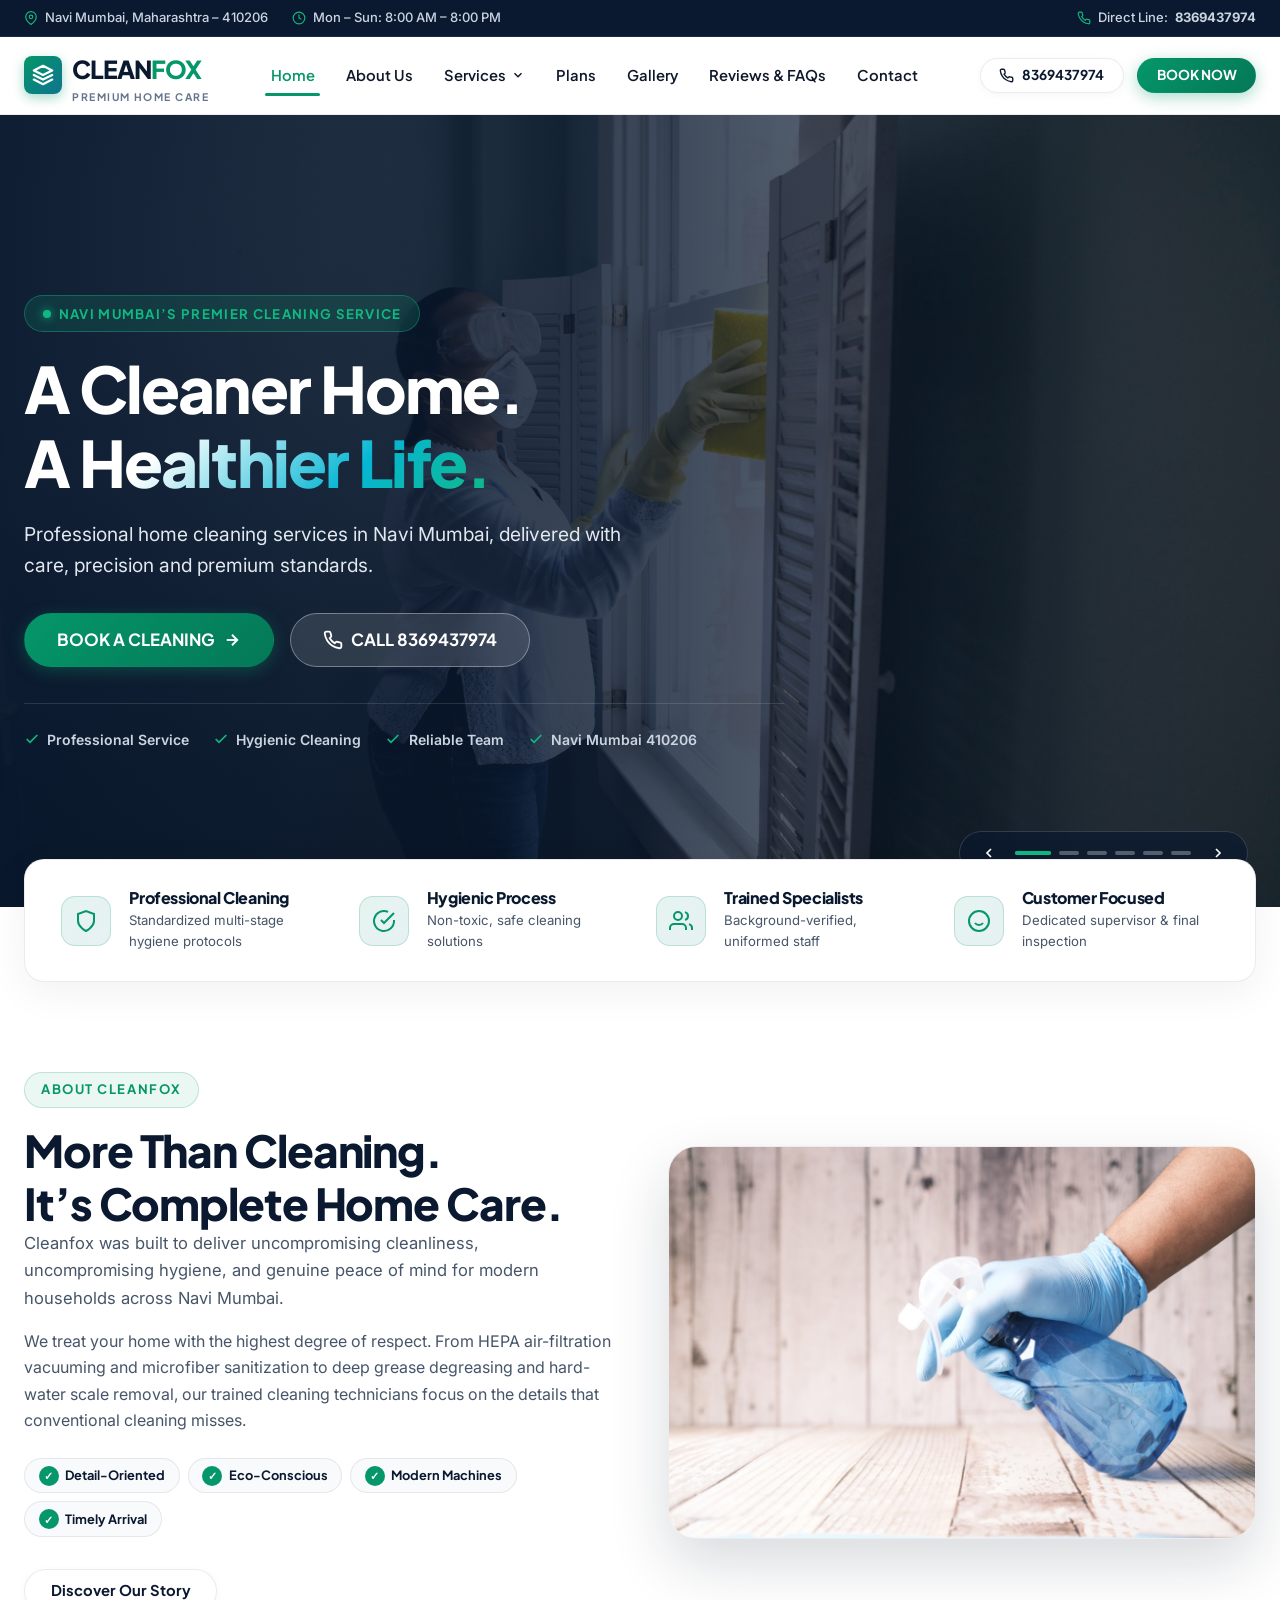
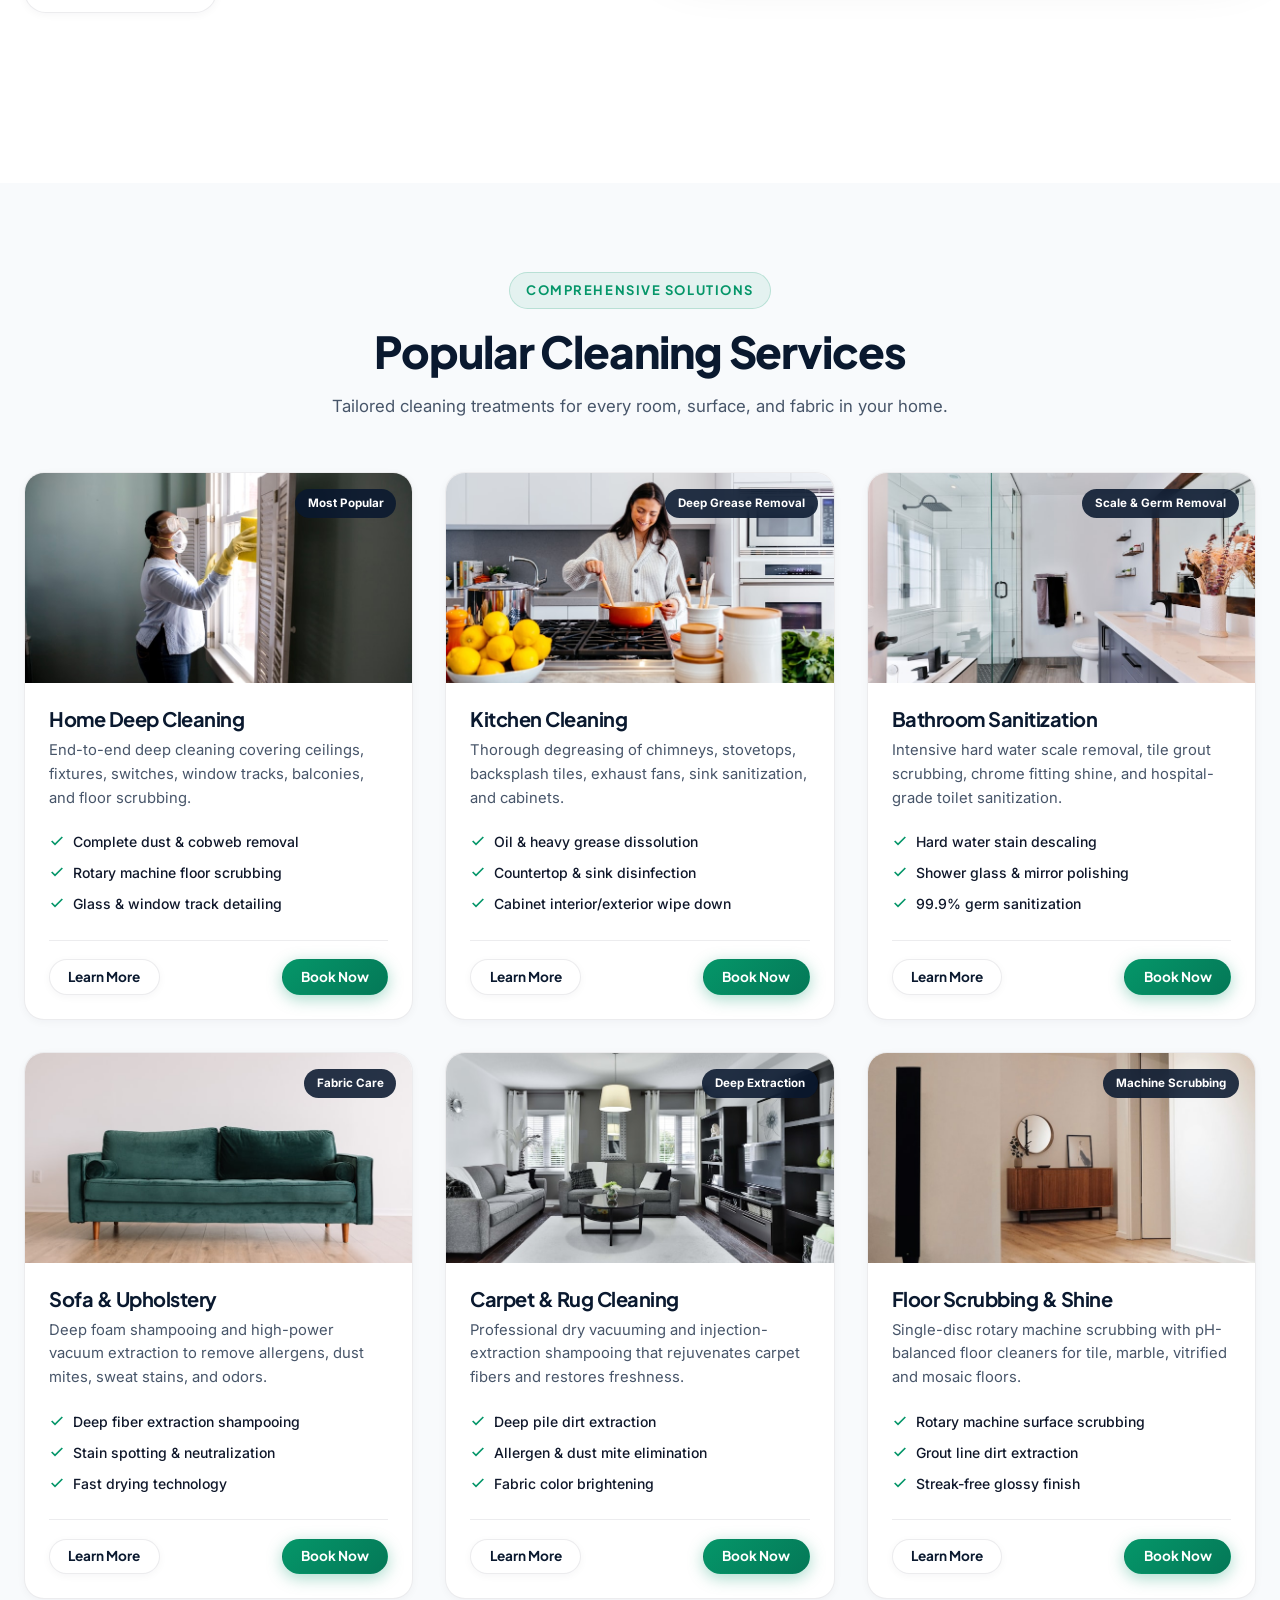
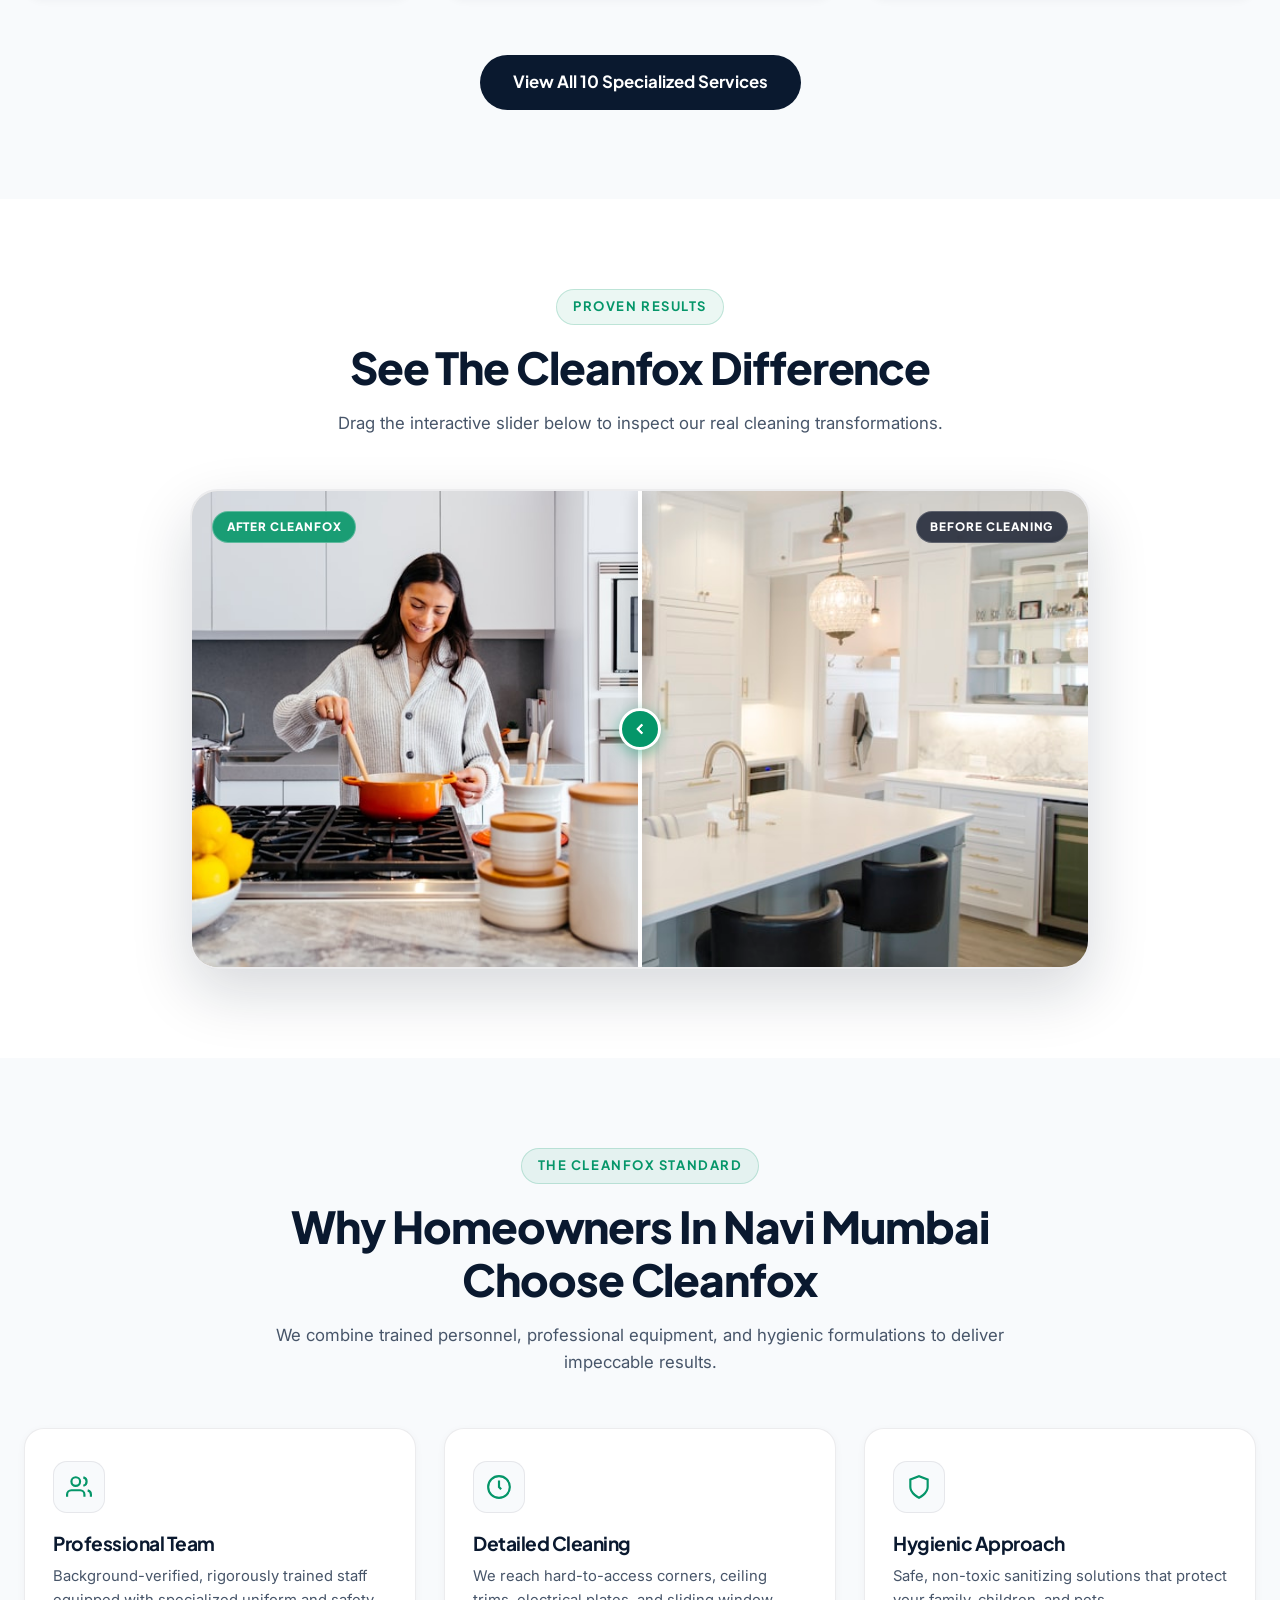
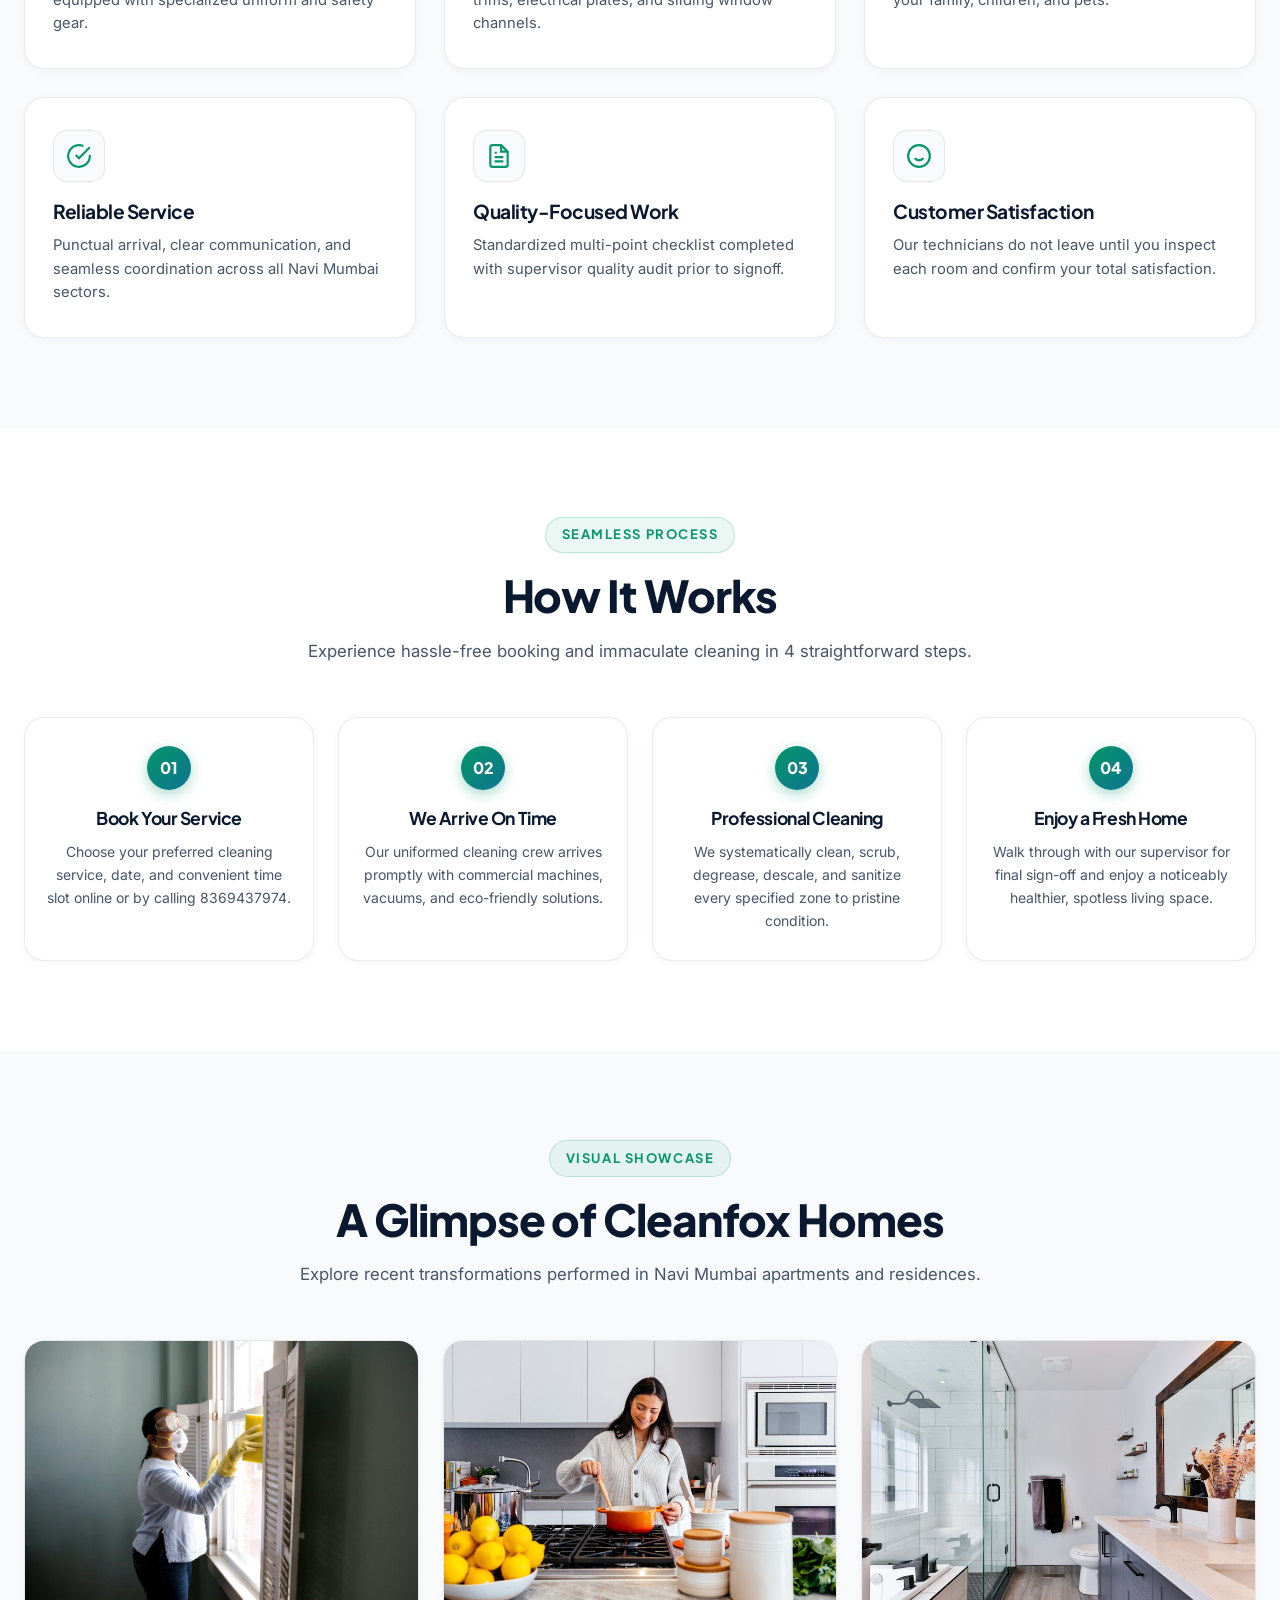
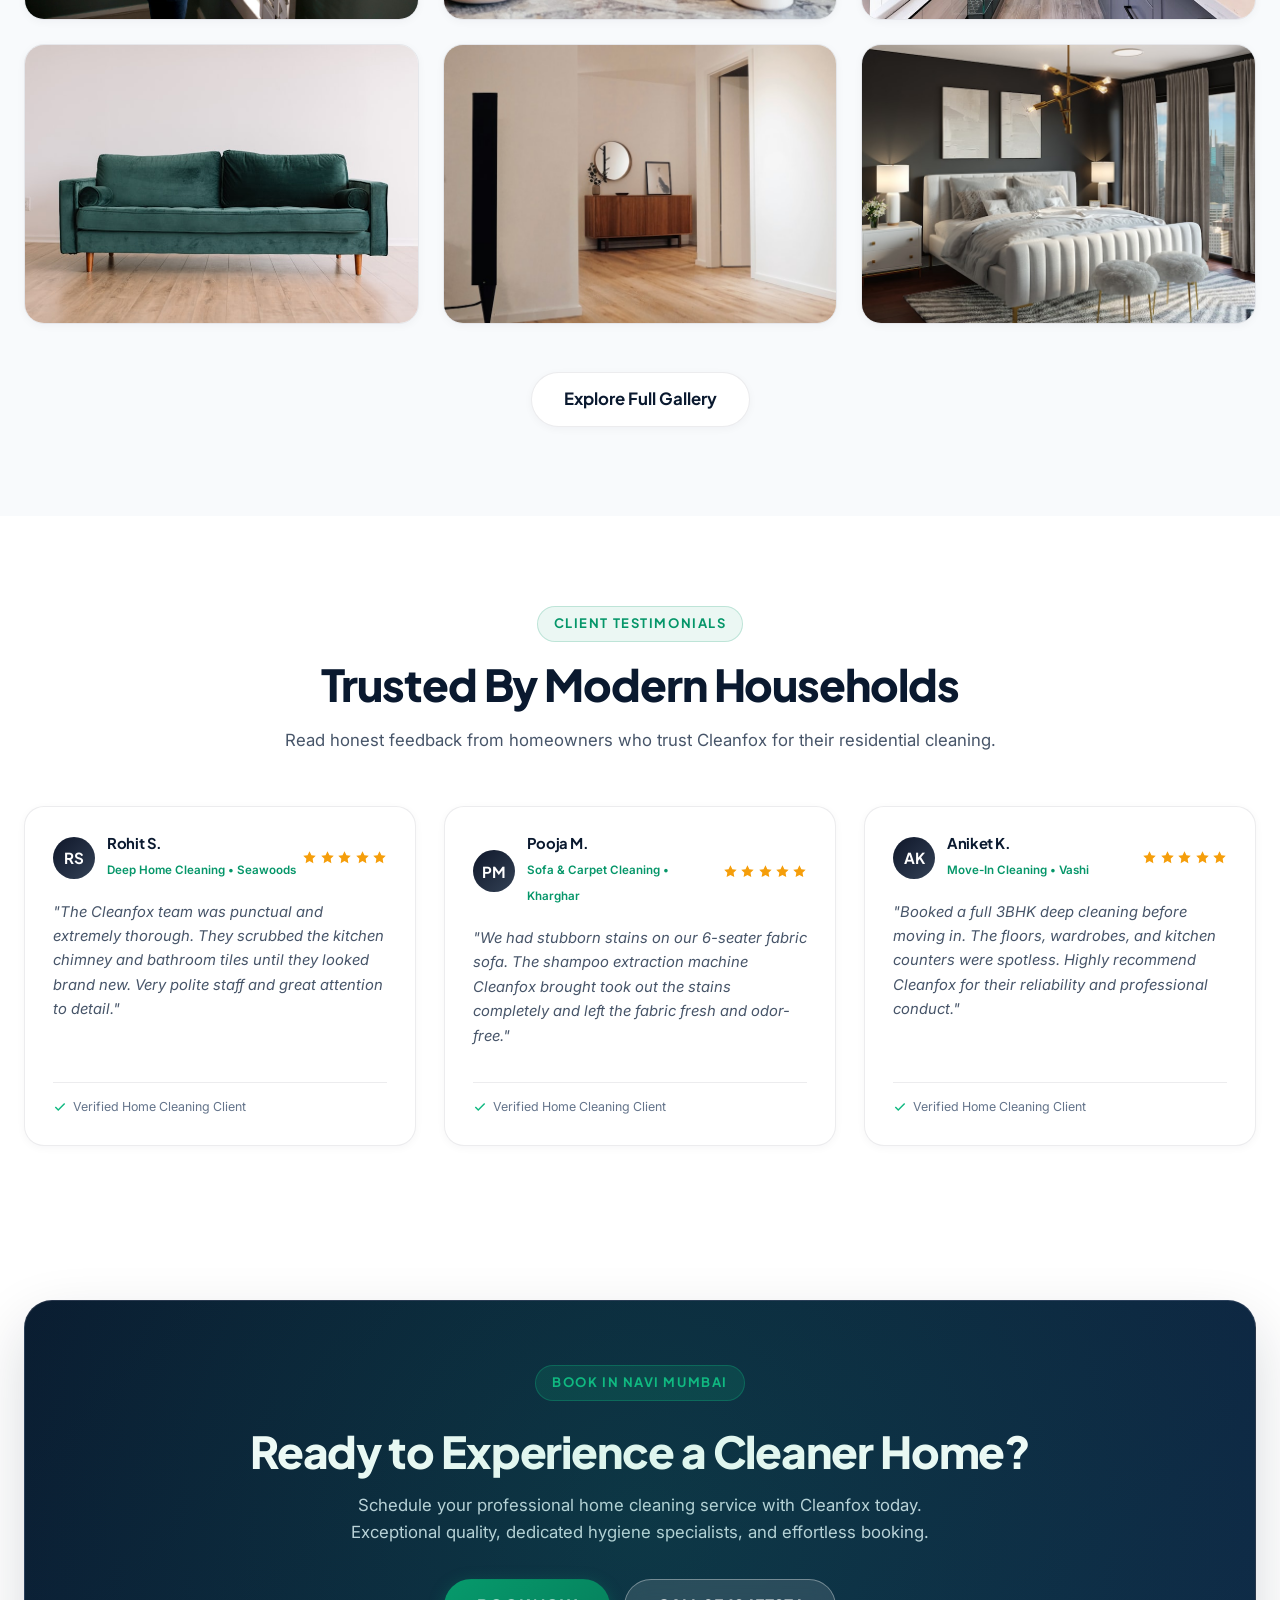
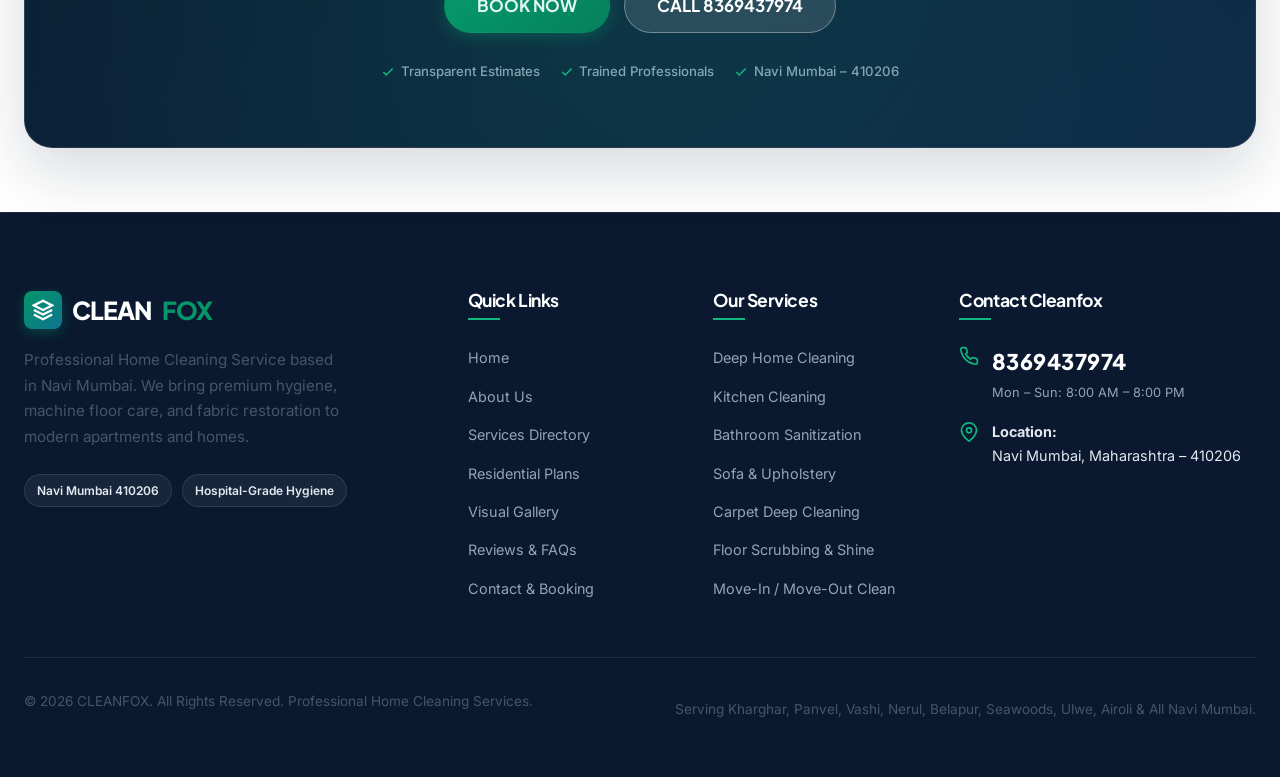
==== commit 186e7f02: "Fix header text layout with luxury dropdown and full mobile responsiveness" ====
--- a/index.html
+++ b/index.html
@@ -88,18 +88,40 @@
         </div>
       </a>
 
+      <!-- Desktop Nav -->
       <nav aria-label="Primary Navigation">
         <ul class="nav-menu">
-          <li><a href="index.html" class="nav-link active">Home</a></li>
-          <li><a href="about.html" class="nav-link">About Us</a></li>
-          <li><a href="services.html" class="nav-link">Services</a></li>
-          <li><a href="deep-cleaning.html" class="nav-link">Deep Cleaning</a></li>
-          <li><a href="kitchen-bathroom.html" class="nav-link">Kitchen & Bath</a></li>
-          <li><a href="sofa-carpet.html" class="nav-link">Sofa & Carpet</a></li>
-          <li><a href="plans.html" class="nav-link">Plans</a></li>
-          <li><a href="gallery.html" class="nav-link">Gallery</a></li>
-          <li><a href="reviews-faqs.html" class="nav-link">Reviews & FAQs</a></li>
-          <li><a href="contact.html" class="nav-link">Contact</a></li>
+          <li class="nav-item"><a href="index.html" class="nav-link active">Home</a></li>
+          <li class="nav-item"><a href="about.html" class="nav-link">About Us</a></li>
+          <li class="nav-item">
+            <a href="services.html" class="nav-link">
+              Services
+              <svg class="dropdown-chevron" viewBox="0 0 24 24" fill="none" stroke="currentColor" stroke-width="2.5"><polyline points="6 9 12 15 18 9"></polyline></svg>
+            </a>
+            <div class="nav-dropdown-menu">
+              <a href="services.html" class="dropdown-link">
+                <svg viewBox="0 0 24 24" fill="none" stroke="currentColor" stroke-width="2"><rect x="3" y="3" width="7" height="7"></rect><rect x="14" y="3" width="7" height="7"></rect><rect x="14" y="14" width="7" height="7"></rect><rect x="3" y="14" width="7" height="7"></rect></svg>
+                All 10 Services Directory
+              </a>
+              <div class="dropdown-divider"></div>
+              <a href="deep-cleaning.html" class="dropdown-link">
+                <svg viewBox="0 0 24 24" fill="none" stroke="currentColor" stroke-width="2"><polygon points="12 2 15.09 8.26 22 9.27 17 14.14 18.18 21.02 12 17.77 5.82 21.02 7 14.14 2 9.27 8.91 8.26 12 2"></polygon></svg>
+                Deep Home Cleaning
+              </a>
+              <a href="kitchen-bathroom.html" class="dropdown-link">
+                <svg viewBox="0 0 24 24" fill="none" stroke="currentColor" stroke-width="2"><path d="M12 22s8-4 8-10V5l-8-3-8 3v7c0 6 8 10 8 10z"></path></svg>
+                Kitchen & Bathroom
+              </a>
+              <a href="sofa-carpet.html" class="dropdown-link">
+                <svg viewBox="0 0 24 24" fill="none" stroke="currentColor" stroke-width="2"><path d="M4 18v3M20 18v3M4 11h16M2 14h20M6 11V7a2 2 0 0 1 2-2h8a2 2 0 0 1 2 2v4"></path></svg>
+                Sofa & Carpet Care
+              </a>
+            </div>
+          </li>
+          <li class="nav-item"><a href="plans.html" class="nav-link">Plans</a></li>
+          <li class="nav-item"><a href="gallery.html" class="nav-link">Gallery</a></li>
+          <li class="nav-item"><a href="reviews-faqs.html" class="nav-link">Reviews & FAQs</a></li>
+          <li class="nav-item"><a href="contact.html" class="nav-link">Contact</a></li>
         </ul>
       </nav>
 
@@ -120,27 +142,41 @@
   <div class="mobile-drawer">
     <div class="drawer-content">
       <div class="drawer-header">
-        <div class="brand-logo">
-          CLEAN<span class="highlight">FOX</span>
-        </div>
+        <a href="index.html" class="brand-logo">
+          <div class="logo-fox-badge">
+            <svg width="20" height="20" viewBox="0 0 24 24" fill="none" stroke="currentColor" stroke-width="2.5"><path d="M12 2L2 7l10 5 10-5-10-5zM2 17l10 5 10-5M2 12l10 5 10-5"></path></svg>
+          </div>
+          <div>
+            CLEAN<span class="highlight">FOX</span>
+            <span class="brand-tagline">Premium Home Care</span>
+          </div>
+        </a>
         <button class="drawer-close" aria-label="Close menu">
-          <svg width="24" height="24" viewBox="0 0 24 24" fill="none" stroke="currentColor" stroke-width="2"><line x1="18" y1="6" x2="6" y2="18"></line><line x1="6" y1="6" x2="18" y2="18"></line></svg>
+          <svg width="22" height="22" viewBox="0 0 24 24" fill="none" stroke="currentColor" stroke-width="2"><line x1="18" y1="6" x2="6" y2="18"></line><line x1="6" y1="6" x2="18" y2="18"></line></svg>
         </button>
       </div>
+
+      <div class="drawer-section-title">Navigation</div>
       <ul class="drawer-nav">
         <li><a href="index.html" class="active">Home</a></li>
         <li><a href="about.html">About Us</a></li>
-        <li><a href="services.html">All Services</a></li>
+        <li><a href="plans.html">Residential Plans</a></li>
+        <li><a href="gallery.html">Visual Gallery</a></li>
+        <li><a href="reviews-faqs.html">Reviews & FAQs</a></li>
+        <li><a href="contact.html">Contact / Book Now</a></li>
+      </ul>
+
+      <div class="drawer-section-title">Specialized Services</div>
+      <ul class="drawer-nav">
+        <li><a href="services.html">All 10 Services Directory</a></li>
         <li><a href="deep-cleaning.html">Deep Home Cleaning</a></li>
         <li><a href="kitchen-bathroom.html">Kitchen & Bathroom</a></li>
         <li><a href="sofa-carpet.html">Sofa & Carpet</a></li>
-        <li><a href="plans.html">Residential Plans</a></li>
-        <li><a href="gallery.html">Gallery</a></li>
-        <li><a href="reviews-faqs.html">Reviews & FAQs</a></li>
-        <li><a href="contact.html">Contact / Book Now</a></li>
       </ul>
+
       <div class="drawer-footer">
         <a href="tel:8369437974" class="btn btn-primary btn-lg" style="width: 100%;">
+          <svg width="18" height="18" viewBox="0 0 24 24" fill="none" stroke="currentColor" stroke-width="2.2"><path d="M22 16.92v3a2 2 0 0 1-2.18 2 19.79 19.79 0 0 1-8.63-3.07 19.5 19.5 0 0 1-6-6 19.79 19.79 0 0 1-3.07-8.67A2 2 0 0 1 4.11 2h3a2 2 0 0 1 2 1.72 12.84 12.84 0 0 0 .7 2.81 2 2 0 0 1-.45 2.11L8.09 9.91a16 16 0 0 0 6 6l1.27-1.27a2 2 0 0 1 2.11-.45 12.84 12.84 0 0 0 2.81.7A2 2 0 0 1 22 16.92z"></path></svg>
           Call 8369437974
         </a>
       </div>
@@ -151,32 +187,26 @@
     <!-- 1. HERO SECTION WITH 3-SECOND CINEMATIC SLIDESHOW -->
     <section class="hero-slider-container" aria-label="Hero Showcase">
       <div class="hero-slides">
-        <!-- Slide 1: Modern Living Room -->
         <div class="hero-slide active">
           <img src="images/hero/hero-1.jpg" alt="Professional cleaner deep cleaning a luxury modern living room in Navi Mumbai" class="hero-slide-bg" loading="eager">
           <div class="hero-overlay"></div>
         </div>
-        <!-- Slide 2: Contemporary Kitchen -->
         <div class="hero-slide">
           <img src="images/hero/hero-2.jpg" alt="Deep kitchen degreasing and surface sanitization" class="hero-slide-bg" loading="lazy">
           <div class="hero-overlay"></div>
         </div>
-        <!-- Slide 3: Bathroom Sanitization -->
         <div class="hero-slide">
           <img src="images/hero/hero-3.jpg" alt="Professional bathroom descaling and tile sanitization" class="hero-slide-bg" loading="lazy">
           <div class="hero-overlay"></div>
         </div>
-        <!-- Slide 4: Sofa Cleaning -->
         <div class="hero-slide">
           <img src="images/hero/hero-4.jpg" alt="Sofa and upholstery steam shampoo extraction" class="hero-slide-bg" loading="lazy">
           <div class="hero-overlay"></div>
         </div>
-        <!-- Slide 5: Marble Floor Polish -->
         <div class="hero-slide">
           <img src="images/hero/hero-5.jpg" alt="Machine floor scrubbing and mirror shine polishing" class="hero-slide-bg" loading="lazy">
           <div class="hero-overlay"></div>
         </div>
-        <!-- Slide 6: Spotless Home & Family Ambiance -->
         <div class="hero-slide">
           <img src="images/hero/hero-6.jpg" alt="Sparkling pristine modern apartment in Navi Mumbai" class="hero-slide-bg" loading="lazy">
           <div class="hero-overlay"></div>
@@ -467,17 +497,14 @@
         </div>
 
         <div class="before-after-wrapper" aria-label="Before and After Cleaning Comparison Slider">
-          <!-- Before Image (Base) -->
           <div class="ba-image ba-before">
             <img src="images/before-after/kitchen-before.jpg" alt="Kitchen before Cleanfox deep cleaning">
             <span class="ba-badge ba-badge-before">BEFORE CLEANING</span>
           </div>
-          <!-- After Image (Clipped Overlay) -->
           <div class="ba-image ba-after">
             <img src="images/before-after/kitchen-after.jpg" alt="Kitchen after Cleanfox deep cleaning">
             <span class="ba-badge ba-badge-after">AFTER CLEANFOX</span>
           </div>
-          <!-- Draggable Divider Handle -->
           <div class="ba-handle">
             <div class="ba-handle-button" aria-label="Drag to compare before and after">
               <svg viewBox="0 0 24 24" fill="none" stroke="currentColor" stroke-width="2.5"><polyline points="15 18 9 12 15 6"></polyline><polyline points="9 18 15 12 9 6" transform="rotate(180 12 12)"></polyline></svg>
@@ -497,7 +524,6 @@
         </div>
 
         <div class="pillars-grid">
-          <!-- 1 -->
           <div class="pillar-card">
             <div class="pillar-icon">
               <svg viewBox="0 0 24 24" fill="none" stroke="currentColor" stroke-width="2"><path d="M17 21v-2a4 4 0 0 0-4-4H5a4 4 0 0 0-4 4v2"></path><circle cx="9" cy="7" r="4"></circle><path d="M23 21v-2a4 4 0 0 0-3-3.87"></path><path d="M16 3.13a4 4 0 0 1 0 7.75"></path></svg>
@@ -506,7 +532,6 @@
             <p class="pillar-text">Background-verified, rigorously trained staff equipped with specialized uniform and safety gear.</p>
           </div>
 
-          <!-- 2 -->
           <div class="pillar-card">
             <div class="pillar-icon">
               <svg viewBox="0 0 24 24" fill="none" stroke="currentColor" stroke-width="2"><circle cx="12" cy="12" r="10"></circle><polyline points="12 6 12 12 14 14"></polyline></svg>
@@ -515,7 +540,6 @@
             <p class="pillar-text">We reach hard-to-access corners, ceiling trims, electrical plates, and sliding window channels.</p>
           </div>
 
-          <!-- 3 -->
           <div class="pillar-card">
             <div class="pillar-icon">
               <svg viewBox="0 0 24 24" fill="none" stroke="currentColor" stroke-width="2"><path d="M12 22s8-4 8-10V5l-8-3-8 3v7c0 6 8 10 8 10z"></path></svg>
@@ -524,7 +548,6 @@
             <p class="pillar-text">Safe, non-toxic sanitizing solutions that protect your family, children, and pets.</p>
           </div>
 
-          <!-- 4 -->
           <div class="pillar-card">
             <div class="pillar-icon">
               <svg viewBox="0 0 24 24" fill="none" stroke="currentColor" stroke-width="2"><path d="M22 11.08V12a10 10 0 1 1-5.93-9.14"></path><polyline points="22 4 12 14.01 9 11.01"></polyline></svg>
@@ -533,7 +556,6 @@
             <p class="pillar-text">Punctual arrival, clear communication, and seamless coordination across all Navi Mumbai sectors.</p>
           </div>
 
-          <!-- 5 -->
           <div class="pillar-card">
             <div class="pillar-icon">
               <svg viewBox="0 0 24 24" fill="none" stroke="currentColor" stroke-width="2"><path d="M14 2H6a2 2 0 0 0-2 2v16a2 2 0 0 0 2 2h12a2 2 0 0 0 2-2V8z"></path><polyline points="14 2 14 8 20 8"></polyline><line x1="16" y1="13" x2="8" y2="13"></line><line x1="16" y1="17" x2="8" y2="17"></line><polyline points="10 9 9 9 8 9"></polyline></svg>
@@ -542,7 +564,6 @@
             <p class="pillar-text">Standardized multi-point checklist completed with supervisor quality audit prior to signoff.</p>
           </div>
 
-          <!-- 6 -->
           <div class="pillar-card">
             <div class="pillar-icon">
               <svg viewBox="0 0 24 24" fill="none" stroke="currentColor" stroke-width="2"><circle cx="12" cy="12" r="10"></circle><path d="M8 14s1.5 2 4 2 4-2 4-2"></path><line x1="9" y1="9" x2="9.01" y2="9"></line><line x1="15" y1="9" x2="15.01" y2="9"></line></svg>
@@ -661,7 +682,6 @@
         </div>
 
         <div class="reviews-grid">
-          <!-- Review 1 -->
           <div class="review-card">
             <div class="review-header">
               <div class="review-author">
@@ -688,7 +708,6 @@
             </div>
           </div>
 
-          <!-- Review 2 -->
           <div class="review-card">
             <div class="review-header">
               <div class="review-author">
@@ -715,7 +734,6 @@
             </div>
           </div>
 
-          <!-- Review 3 -->
           <div class="review-card">
             <div class="review-header">
               <div class="review-author">
@@ -772,7 +790,6 @@
   <footer class="site-footer">
     <div class="container">
       <div class="footer-grid">
-        <!-- Column 1: Brand -->
         <div class="footer-brand">
           <a href="index.html" class="brand-logo" style="color: #FFFFFF;">
             <div class="logo-fox-badge">
@@ -789,7 +806,6 @@
           </div>
         </div>
 
-        <!-- Column 2: Quick Links -->
         <div>
           <h4 class="footer-heading">Quick Links</h4>
           <ul class="footer-links">
@@ -803,7 +819,6 @@
           </ul>
         </div>
 
-        <!-- Column 3: Services -->
         <div>
           <h4 class="footer-heading">Our Services</h4>
           <ul class="footer-links">
@@ -817,7 +832,6 @@
           </ul>
         </div>
 
-        <!-- Column 4: Contact -->
         <div>
           <h4 class="footer-heading">Contact Cleanfox</h4>
           <ul class="footer-contact-list">
--- a/css/main.css
+++ b/css/main.css
@@ -27,8 +27,8 @@
   --border-subtle: rgba(15, 23, 42, 0.08);
   --border-glass: rgba(255, 255, 255, 0.15);
   --card-bg: #FFFFFF;
-  --glass-bg: rgba(255, 255, 255, 0.85);
-  --glass-dark: rgba(10, 25, 47, 0.85);
+  --glass-bg: rgba(255, 255, 255, 0.92);
+  --glass-dark: rgba(10, 25, 47, 0.88);
 
   /* Shadows */
   --shadow-sm: 0 2px 8px rgba(15, 23, 42, 0.04);
@@ -103,23 +103,23 @@
   letter-spacing: -0.025em;
 }
 
-h1 { font-size: clamp(2.4rem, 5vw, 3.8rem); font-weight: 900; }
-h2 { font-size: clamp(1.8rem, 3.5vw, 2.75rem); }
-h3 { font-size: clamp(1.3rem, 2.2vw, 1.75rem); font-weight: 700; }
-h4 { font-size: 1.25rem; font-weight: 700; }
+h1 { font-size: clamp(2rem, 5vw, 3.8rem); font-weight: 900; }
+h2 { font-size: clamp(1.65rem, 3.5vw, 2.75rem); }
+h3 { font-size: clamp(1.25rem, 2.2vw, 1.75rem); font-weight: 700; }
+h4 { font-size: 1.15rem; font-weight: 700; }
 p { color: var(--text-muted); margin-bottom: 1rem; }
 p:last-child { margin-bottom: 0; }
 
 .lead-text {
-  font-size: clamp(1.05rem, 1.3vw, 1.25rem);
-  line-height: 1.6;
+  font-size: clamp(1rem, 1.3vw, 1.2rem);
+  line-height: 1.65;
   color: var(--text-muted);
 }
 
 /* Container & Layout */
 .container {
   width: 100%;
-  max-width: 1280px;
+  max-width: 1320px;
   margin-left: auto;
   margin-right: auto;
   padding-left: 1.5rem;
@@ -131,13 +131,13 @@
 }
 
 .section-spacing {
-  padding-top: clamp(4.5rem, 8vw, 7.5rem);
-  padding-bottom: clamp(4.5rem, 8vw, 7.5rem);
+  padding-top: clamp(3.5rem, 7vw, 6.5rem);
+  padding-bottom: clamp(3.5rem, 7vw, 6.5rem);
 }
 
 .section-spacing-sm {
-  padding-top: clamp(3rem, 5vw, 4.5rem);
-  padding-bottom: clamp(3rem, 5vw, 4.5rem);
+  padding-top: clamp(2.5rem, 5vw, 4rem);
+  padding-bottom: clamp(2.5rem, 5vw, 4rem);
 }
 
 .bg-subtle {
@@ -161,7 +161,7 @@
 .section-header {
   text-align: center;
   max-width: 760px;
-  margin: 0 auto clamp(2.5rem, 5vw, 4rem);
+  margin: 0 auto clamp(2rem, 4vw, 3.5rem);
 }
 
 .section-tag {
@@ -192,16 +192,19 @@
 }
 
 .section-desc {
-  font-size: 1.125rem;
+  font-size: 1.05rem;
   color: var(--text-muted);
 }
 
-/* Sticky Premium Navigation */
+/* ==========================================================================
+   STICKY LUXURY NAVIGATION BAR
+   ========================================================================== */
+
 .header-top-bar {
   background: var(--primary-navy);
   color: #CBD5E1;
   font-size: 0.8125rem;
-  padding: 0.5rem 0;
+  padding: 0.45rem 0;
   border-bottom: 1px solid rgba(255, 255, 255, 0.08);
 }
 
@@ -220,15 +223,17 @@
 .top-bar-item {
   display: inline-flex;
   align-items: center;
-  gap: 0.4rem;
+  gap: 0.45rem;
   color: #CBD5E1;
   font-weight: 500;
+  white-space: nowrap;
 }
 
 .top-bar-item svg {
   width: 14px;
   height: 14px;
   stroke: var(--brand-accent);
+  flex-shrink: 0;
 }
 
 .site-header {
@@ -237,7 +242,7 @@
   left: 0;
   right: 0;
   z-index: 1000;
-  background: rgba(255, 255, 255, 0.94);
+  background: rgba(255, 255, 255, 0.95);
   backdrop-filter: blur(20px);
   -webkit-backdrop-filter: blur(20px);
   border-bottom: 1px solid var(--border-subtle);
@@ -245,7 +250,7 @@
 }
 
 .site-header.scrolled {
-  padding: 0.4rem 0;
+  padding: 0.25rem 0;
   box-shadow: 0 10px 30px rgba(15, 23, 42, 0.08);
   background: rgba(255, 255, 255, 0.98);
 }
@@ -254,19 +259,23 @@
   display: flex;
   align-items: center;
   justify-content: space-between;
-  padding-top: 0.85rem;
-  padding-bottom: 0.85rem;
-}
-
+  padding-top: 0.75rem;
+  padding-bottom: 0.75rem;
+  gap: 1.5rem;
+}
+
+/* Brand Logo */
 .brand-logo {
   display: flex;
   align-items: center;
-  gap: 0.6rem;
+  gap: 0.65rem;
   font-family: var(--font-heading);
-  font-size: 1.6rem;
+  font-size: 1.55rem;
   font-weight: 900;
   letter-spacing: -0.04em;
   color: var(--primary-navy);
+  flex-shrink: 0;
+  white-space: nowrap;
 }
 
 .brand-logo .logo-fox-badge {
@@ -278,7 +287,8 @@
   border-radius: var(--radius-sm);
   background: linear-gradient(135deg, var(--brand-emerald), var(--brand-teal));
   color: #FFFFFF;
-  box-shadow: 0 4px 12px rgba(5, 150, 105, 0.3);
+  box-shadow: 0 4px 12px rgba(5, 150, 105, 0.35);
+  flex-shrink: 0;
 }
 
 .brand-logo span.highlight {
@@ -287,29 +297,42 @@
 
 .brand-tagline {
   font-size: 0.65rem;
-  font-weight: 600;
+  font-weight: 700;
   text-transform: uppercase;
   letter-spacing: 0.14em;
   color: var(--text-light);
   display: block;
   line-height: 1;
-}
-
-/* Nav Menu */
+  margin-top: 2px;
+}
+
+/* Nav Menu & Links */
 .nav-menu {
   display: flex;
   align-items: center;
-  gap: 1.5rem;
+  gap: 1.25rem;
   list-style: none;
+  margin: 0;
+  padding: 0;
+}
+
+.nav-item {
+  position: relative;
+  display: flex;
+  align-items: center;
 }
 
 .nav-link {
   font-family: var(--font-heading);
-  font-size: 0.9rem;
+  font-size: 0.925rem;
   font-weight: 600;
   color: var(--text-main);
-  padding: 0.5rem 0.25rem;
+  padding: 0.5rem 0.35rem;
   position: relative;
+  white-space: nowrap;
+  display: inline-flex;
+  align-items: center;
+  gap: 0.3rem;
   transition: color var(--transition-fast);
 }
 
@@ -319,7 +342,7 @@
   bottom: 0;
   left: 0;
   width: 0;
-  height: 2px;
+  height: 2.5px;
   background: var(--brand-emerald);
   transition: width var(--transition-normal);
   border-radius: var(--radius-full);
@@ -333,20 +356,118 @@
   width: 100%;
 }
 
+.nav-link .dropdown-chevron {
+  width: 14px;
+  height: 14px;
+  stroke: currentColor;
+  transition: transform var(--transition-fast);
+}
+
+.nav-item:hover .dropdown-chevron {
+  transform: rotate(180deg);
+}
+
+/* Nav Dropdown Menu */
+.nav-dropdown-menu {
+  position: absolute;
+  top: 100%;
+  left: 50%;
+  transform: translateX(-50%) translateY(10px);
+  background: #FFFFFF;
+  border-radius: var(--radius-lg);
+  border: 1px solid var(--border-subtle);
+  box-shadow: var(--shadow-xl);
+  padding: 0.75rem 0.5rem;
+  min-width: 250px;
+  opacity: 0;
+  visibility: hidden;
+  pointer-events: none;
+  transition: all var(--transition-normal);
+  z-index: 100;
+}
+
+.nav-dropdown-menu::before {
+  content: '';
+  position: absolute;
+  top: -6px;
+  left: 50%;
+  transform: translateX(-50%) rotate(45deg);
+  width: 12px;
+  height: 12px;
+  background: #FFFFFF;
+  border-left: 1px solid var(--border-subtle);
+  border-top: 1px solid var(--border-subtle);
+}
+
+.nav-item:hover .nav-dropdown-menu,
+.nav-item:focus-within .nav-dropdown-menu {
+  opacity: 1;
+  visibility: visible;
+  pointer-events: auto;
+  transform: translateX(-50%) translateY(0);
+}
+
+.dropdown-link {
+  display: flex;
+  align-items: center;
+  gap: 0.75rem;
+  padding: 0.65rem 1rem;
+  border-radius: var(--radius-md);
+  font-family: var(--font-heading);
+  font-size: 0.875rem;
+  font-weight: 600;
+  color: var(--primary-navy);
+  white-space: nowrap;
+  transition: all var(--transition-fast);
+}
+
+.dropdown-link svg {
+  width: 16px;
+  height: 16px;
+  stroke: var(--brand-emerald);
+  flex-shrink: 0;
+}
+
+.dropdown-link:hover, .dropdown-link.active {
+  background: var(--bg-subtle);
+  color: var(--brand-emerald);
+  transform: translateX(4px);
+}
+
+.dropdown-divider {
+  height: 1px;
+  background: var(--border-subtle);
+  margin: 0.4rem 0.5rem;
+}
+
+/* Nav Actions */
 .nav-actions {
   display: flex;
   align-items: center;
-  gap: 1rem;
-}
-
-/* Hamburger */
+  gap: 0.85rem;
+  flex-shrink: 0;
+}
+
+.nav-actions .btn {
+  white-space: nowrap;
+}
+
+/* Mobile Toggle Hamburger */
 .mobile-toggle {
   display: none;
   background: none;
   border: none;
   cursor: pointer;
-  padding: 0.5rem;
+  padding: 0.4rem;
   color: var(--primary-navy);
+  border-radius: var(--radius-sm);
+  align-items: center;
+  justify-content: center;
+  transition: background var(--transition-fast);
+}
+
+.mobile-toggle:hover {
+  background: var(--bg-slate);
 }
 
 .mobile-toggle svg {
@@ -354,33 +475,37 @@
   height: 28px;
 }
 
-/* Buttons */
+/* ==========================================================================
+   BUTTONS
+   ========================================================================== */
+
 .btn {
   display: inline-flex;
   align-items: center;
   justify-content: center;
-  gap: 0.6rem;
+  gap: 0.5rem;
   font-family: var(--font-heading);
   font-weight: 700;
-  font-size: 0.95rem;
-  padding: 0.85rem 1.75rem;
+  font-size: 0.925rem;
+  padding: 0.75rem 1.6rem;
   border-radius: var(--radius-full);
   cursor: pointer;
   border: 1px solid transparent;
   transition: all var(--transition-normal);
   white-space: nowrap;
   text-decoration: none;
+  line-height: 1.2;
 }
 
 .btn-primary {
   background: linear-gradient(135deg, var(--brand-emerald) 0%, #047857 100%);
   color: #FFFFFF;
-  box-shadow: 0 6px 20px rgba(5, 150, 105, 0.35);
+  box-shadow: 0 4px 16px rgba(5, 150, 105, 0.35);
 }
 
 .btn-primary:hover {
   transform: translateY(-2px);
-  box-shadow: 0 10px 28px rgba(5, 150, 105, 0.45);
+  box-shadow: 0 8px 24px rgba(5, 150, 105, 0.45);
   background: linear-gradient(135deg, #10B981 0%, var(--brand-emerald) 100%);
   color: #FFFFFF;
 }
@@ -412,9 +537,9 @@
 }
 
 .btn-outline-light {
-  background: rgba(255, 255, 255, 0.1);
-  color: #FFFFFF;
-  border-color: rgba(255, 255, 255, 0.3);
+  background: rgba(255, 255, 255, 0.12);
+  color: #FFFFFF;
+  border-color: rgba(255, 255, 255, 0.35);
   backdrop-filter: blur(10px);
 }
 
@@ -422,15 +547,16 @@
   background: #FFFFFF;
   color: var(--primary-navy);
   border-color: #FFFFFF;
+  transform: translateY(-2px);
 }
 
 .btn-sm {
-  padding: 0.55rem 1.25rem;
+  padding: 0.55rem 1.15rem;
   font-size: 0.85rem;
 }
 
 .btn-lg {
-  padding: 1.1rem 2.25rem;
+  padding: 1rem 2rem;
   font-size: 1.05rem;
 }
 
@@ -444,15 +570,19 @@
   transform: translateX(3px);
 }
 
-/* Mobile Drawer */
+/* ==========================================================================
+   MOBILE DRAWER NAVIGATION
+   ========================================================================== */
+
 .mobile-drawer {
   position: fixed;
   top: 0;
   left: 0;
   width: 100%;
   height: 100%;
-  background: rgba(10, 25, 47, 0.7);
-  backdrop-filter: blur(8px);
+  background: rgba(10, 25, 47, 0.75);
+  backdrop-filter: blur(10px);
+  -webkit-backdrop-filter: blur(10px);
   z-index: 2000;
   opacity: 0;
   visibility: hidden;
@@ -468,17 +598,18 @@
   position: absolute;
   top: 0;
   right: 0;
-  width: 85%;
+  width: 88%;
   max-width: 380px;
   height: 100%;
   background: #FFFFFF;
   box-shadow: var(--shadow-xl);
-  padding: 2rem;
+  padding: 1.75rem;
   display: flex;
   flex-direction: column;
   transform: translateX(100%);
   transition: transform var(--transition-normal);
   overflow-y: auto;
+  -webkit-overflow-scrolling: touch;
 }
 
 .mobile-drawer.open .drawer-content {
@@ -489,47 +620,77 @@
   display: flex;
   align-items: center;
   justify-content: space-between;
-  margin-bottom: 2rem;
+  margin-bottom: 1.5rem;
   padding-bottom: 1rem;
   border-bottom: 1px solid var(--border-subtle);
 }
 
 .drawer-close {
-  background: none;
+  background: var(--bg-slate);
   border: none;
-  color: var(--text-main);
+  color: var(--primary-navy);
   cursor: pointer;
-  padding: 0.5rem;
+  padding: 0.4rem;
+  border-radius: 50%;
+  display: flex;
+  align-items: center;
+  justify-content: center;
 }
 
 .drawer-nav {
   list-style: none;
   display: flex;
   flex-direction: column;
-  gap: 1rem;
+  gap: 0.35rem;
   margin-bottom: 2rem;
 }
 
 .drawer-nav a {
   font-family: var(--font-heading);
   font-weight: 700;
-  font-size: 1.1rem;
+  font-size: 1.05rem;
   color: var(--primary-navy);
-  display: block;
-  padding: 0.5rem 0;
-}
-
-.drawer-nav a.active {
+  display: flex;
+  align-items: center;
+  justify-content: space-between;
+  padding: 0.7rem 0.85rem;
+  border-radius: var(--radius-md);
+  transition: all var(--transition-fast);
+}
+
+.drawer-nav a.active, .drawer-nav a:hover {
+  background: var(--bg-subtle);
   color: var(--brand-emerald);
+}
+
+.drawer-nav-divider {
+  height: 1px;
+  background: var(--border-subtle);
+  margin: 0.5rem 0;
+}
+
+.drawer-section-title {
+  font-size: 0.75rem;
+  font-weight: 800;
+  text-transform: uppercase;
+  letter-spacing: 0.1em;
+  color: var(--text-light);
+  padding: 0.5rem 0.85rem 0.25rem;
 }
 
 .drawer-footer {
   margin-top: auto;
   padding-top: 1.5rem;
   border-top: 1px solid var(--border-subtle);
-}
-
-/* Sticky Mobile Quick Action Bar */
+  display: flex;
+  flex-direction: column;
+  gap: 0.75rem;
+}
+
+/* ==========================================================================
+   STICKY MOBILE BOTTOM QUICK ACTION BAR
+   ========================================================================== */
+
 .mobile-bottom-bar {
   display: none;
   position: fixed;
@@ -539,15 +700,18 @@
   z-index: 999;
   background: rgba(255, 255, 255, 0.98);
   backdrop-filter: blur(16px);
+  -webkit-backdrop-filter: blur(16px);
   border-top: 1px solid var(--border-subtle);
-  padding: 0.6rem 1rem;
-  box-shadow: 0 -4px 20px rgba(15, 23, 42, 0.1);
+  padding: 0.6rem 0.75rem calc(0.6rem + env(safe-area-inset-bottom, 0px));
+  box-shadow: 0 -6px 25px rgba(15, 23, 42, 0.12);
 }
 
 .bottom-bar-grid {
   display: grid;
-  grid-template-columns: 1fr 1fr 1.3fr;
+  grid-template-columns: 1fr 1fr 1.35fr;
   gap: 0.5rem;
+  max-width: 500px;
+  margin: 0 auto;
 }
 
 .bottom-bar-btn {
@@ -556,14 +720,15 @@
   align-items: center;
   justify-content: center;
   gap: 0.2rem;
-  padding: 0.5rem 0.25rem;
+  padding: 0.55rem 0.25rem;
   border-radius: var(--radius-sm);
   font-size: 0.75rem;
-  font-weight: 700;
+  font-weight: 800;
   font-family: var(--font-heading);
   text-align: center;
   line-height: 1.1;
   text-decoration: none;
+  min-height: 48px;
 }
 
 .bottom-bar-btn svg {
@@ -574,6 +739,7 @@
 .bottom-btn-call {
   background: var(--bg-slate);
   color: var(--primary-navy);
+  border: 1px solid var(--border-subtle);
 }
 
 .bottom-btn-whatsapp {
@@ -582,16 +748,19 @@
 }
 
 .bottom-btn-book {
-  background: var(--brand-emerald);
-  color: #FFFFFF;
-}
-
-/* Multi-Column Luxury Footer */
+  background: linear-gradient(135deg, var(--brand-emerald), #047857);
+  color: #FFFFFF;
+}
+
+/* ==========================================================================
+   MULTI-COLUMN LUXURY FOOTER
+   ========================================================================== */
+
 .site-footer {
   background: var(--primary-navy);
   color: #94A3B8;
-  padding-top: clamp(4rem, 6vw, 6rem);
-  padding-bottom: 2rem;
+  padding-top: clamp(3.5rem, 6vw, 5.5rem);
+  padding-bottom: clamp(2rem, 4vw, 3rem);
   border-top: 1px solid rgba(255, 255, 255, 0.08);
 }
 
@@ -599,7 +768,7 @@
   display: grid;
   grid-template-columns: 2fr 1fr 1fr 1.5fr;
   gap: 3rem;
-  margin-bottom: 4rem;
+  margin-bottom: 3.5rem;
 }
 
 .footer-brand .brand-logo {
@@ -696,7 +865,7 @@
 
 .footer-phone-big {
   font-family: var(--font-heading);
-  font-size: 1.4rem;
+  font-size: 1.35rem;
   font-weight: 800;
   color: #FFFFFF;
   letter-spacing: 0.02em;
@@ -715,24 +884,27 @@
   align-items: center;
   font-size: 0.85rem;
   color: #64748B;
+  flex-wrap: wrap;
+  gap: 1rem;
 }
 
 /* Toast Notifications */
 .toast-container {
   position: fixed;
-  bottom: 2rem;
-  right: 2rem;
+  bottom: 5rem;
+  right: 1.5rem;
   z-index: 9999;
   display: flex;
   flex-direction: column;
   gap: 0.75rem;
   pointer-events: none;
+  max-width: 90vw;
 }
 
 .toast {
   background: var(--primary-navy);
   color: #FFFFFF;
-  padding: 1rem 1.5rem;
+  padding: 1rem 1.25rem;
   border-radius: var(--radius-md);
   box-shadow: var(--shadow-xl);
   display: flex;
@@ -752,7 +924,28 @@
   opacity: 1;
 }
 
-/* Responsive Breakpoints */
+/* ==========================================================================
+   RESPONSIVE BREAKPOINTS
+   ========================================================================== */
+
+@media (max-width: 1180px) {
+  .header-top-bar {
+    display: none;
+  }
+  .nav-menu, .nav-actions .btn-secondary {
+    display: none;
+  }
+  .mobile-toggle {
+    display: flex;
+  }
+  .mobile-bottom-bar {
+    display: block;
+  }
+  body {
+    padding-bottom: calc(65px + env(safe-area-inset-bottom, 0px));
+  }
+}
+
 @media (max-width: 1024px) {
   .footer-grid {
     grid-template-columns: 1fr 1fr;
@@ -760,24 +953,6 @@
   }
 }
 
-@media (max-width: 860px) {
-  .header-top-bar {
-    display: none;
-  }
-  .nav-menu, .nav-actions .btn-secondary {
-    display: none;
-  }
-  .mobile-toggle {
-    display: block;
-  }
-  .mobile-bottom-bar {
-    display: block;
-  }
-  body {
-    padding-bottom: 60px;
-  }
-}
-
 @media (max-width: 640px) {
   .footer-grid {
     grid-template-columns: 1fr;
@@ -785,7 +960,18 @@
   }
   .footer-bottom {
     flex-direction: column;
-    gap: 1rem;
+    gap: 0.75rem;
     text-align: center;
   }
-}
+  .header-container {
+    padding-top: 0.6rem;
+    padding-bottom: 0.6rem;
+  }
+  .brand-logo {
+    font-size: 1.35rem;
+  }
+  .brand-logo .logo-fox-badge {
+    width: 32px;
+    height: 32px;
+  }
+}
--- a/css/components.css
+++ b/css/components.css
@@ -1,6 +1,6 @@
 /* ==========================================================================
    CLEANFOX — COMPONENTS STYLESHEET
-   High-converting, luxury interactive UI components
+   High-converting, luxury interactive UI components (Fully Responsive)
    ========================================================================== */
 
 /* 1. CINEMATIC HERO SLIDESHOW */
@@ -56,19 +56,24 @@
   height: 100%;
   background: linear-gradient(
     90deg,
-    rgba(10, 25, 47, 0.92) 0%,
-    rgba(10, 25, 47, 0.75) 45%,
-    rgba(10, 25, 47, 0.4) 100%
+    rgba(10, 25, 47, 0.94) 0%,
+    rgba(10, 25, 47, 0.8) 50%,
+    rgba(10, 25, 47, 0.45) 100%
   );
 }
 
 @media (max-width: 768px) {
+  .hero-slider-container {
+    min-height: auto;
+    padding-top: 2rem;
+    padding-bottom: 4rem;
+  }
   .hero-overlay {
     background: linear-gradient(
       180deg,
-      rgba(10, 25, 47, 0.88) 0%,
-      rgba(10, 25, 47, 0.75) 60%,
-      rgba(10, 25, 47, 0.85) 100%
+      rgba(10, 25, 47, 0.92) 0%,
+      rgba(10, 25, 47, 0.85) 60%,
+      rgba(10, 25, 47, 0.95) 100%
     );
   }
 }
@@ -78,7 +83,7 @@
   z-index: 10;
   max-width: 760px;
   color: #FFFFFF;
-  padding: 4rem 0;
+  padding: 3.5rem 0 2rem;
 }
 
 .hero-pill {
@@ -95,7 +100,7 @@
   font-size: 0.825rem;
   text-transform: uppercase;
   letter-spacing: 0.1em;
-  margin-bottom: 1.5rem;
+  margin-bottom: 1.25rem;
   backdrop-filter: blur(10px);
 }
 
@@ -116,10 +121,10 @@
 
 .hero-title {
   color: #FFFFFF;
-  font-size: clamp(2.5rem, 5.5vw, 4.2rem);
+  font-size: clamp(2.2rem, 5vw, 4rem);
   font-weight: 900;
-  line-height: 1.12;
-  margin-bottom: 1.5rem;
+  line-height: 1.15;
+  margin-bottom: 1.25rem;
   letter-spacing: -0.03em;
 }
 
@@ -130,25 +135,25 @@
 }
 
 .hero-subtitle {
-  font-size: clamp(1.1rem, 1.6vw, 1.35rem);
+  font-size: clamp(1.05rem, 1.5vw, 1.25rem);
   color: #E2E8F0;
-  line-height: 1.65;
+  line-height: 1.6;
+  margin-bottom: 2rem;
+  max-width: 620px;
+}
+
+.hero-cta-group {
+  display: flex;
+  flex-wrap: wrap;
+  align-items: center;
+  gap: 1rem;
   margin-bottom: 2.25rem;
-  max-width: 640px;
-}
-
-.hero-cta-group {
+}
+
+.hero-trust-indicators {
   display: flex;
   flex-wrap: wrap;
-  align-items: center;
-  gap: 1rem;
-  margin-bottom: 2.5rem;
-}
-
-.hero-trust-indicators {
-  display: flex;
-  flex-wrap: wrap;
-  gap: 1.25rem;
+  gap: 1rem 1.5rem;
   border-top: 1px solid rgba(255, 255, 255, 0.12);
   padding-top: 1.5rem;
 }
@@ -169,6 +174,23 @@
   flex-shrink: 0;
 }
 
+@media (max-width: 640px) {
+  .hero-cta-group {
+    flex-direction: column;
+    align-items: stretch;
+    width: 100%;
+  }
+  .hero-cta-group .btn {
+    width: 100%;
+  }
+  .hero-trust-indicators {
+    gap: 0.75rem 1rem;
+  }
+  .hero-trust-item {
+    font-size: 0.8rem;
+  }
+}
+
 /* Slideshow Controls & Progress */
 .slider-controls {
   position: absolute;
@@ -177,10 +199,10 @@
   z-index: 20;
   display: flex;
   align-items: center;
-  gap: 1rem;
-  background: rgba(10, 25, 47, 0.6);
+  gap: 0.85rem;
+  background: rgba(10, 25, 47, 0.7);
   backdrop-filter: blur(12px);
-  padding: 0.6rem 1.2rem;
+  padding: 0.5rem 1rem;
   border-radius: var(--radius-full);
   border: 1px solid rgba(255, 255, 255, 0.15);
 }
@@ -191,7 +213,7 @@
 }
 
 .slider-dot {
-  width: 24px;
+  width: 20px;
   height: 4px;
   background: rgba(255, 255, 255, 0.3);
   border-radius: var(--radius-full);
@@ -202,7 +224,7 @@
 }
 
 .slider-dot.active {
-  width: 40px;
+  width: 36px;
   background: rgba(255, 255, 255, 0.3);
 }
 
@@ -228,8 +250,8 @@
   display: flex;
   align-items: center;
   justify-content: center;
-  width: 28px;
-  height: 28px;
+  width: 26px;
+  height: 26px;
   border-radius: 50%;
   transition: background var(--transition-fast);
 }
@@ -239,8 +261,17 @@
 }
 
 .slider-nav-btn svg {
-  width: 18px;
-  height: 18px;
+  width: 16px;
+  height: 16px;
+}
+
+@media (max-width: 768px) {
+  .slider-controls {
+    bottom: 1rem;
+    right: 50%;
+    transform: translateX(50%);
+    padding: 0.4rem 0.85rem;
+  }
 }
 
 /* 2. TRUST STATS STRIP */
@@ -252,25 +283,24 @@
   position: relative;
   z-index: 30;
   border: 1px solid var(--border-subtle);
-  padding: 2rem 2.5rem;
+  padding: 1.75rem 2.25rem;
 }
 
 .trust-grid {
   display: grid;
   grid-template-columns: repeat(4, 1fr);
   gap: 2rem;
-  divide-x: 1px solid var(--border-subtle);
 }
 
 .trust-card {
   display: flex;
   align-items: center;
-  gap: 1.25rem;
+  gap: 1.15rem;
 }
 
 .trust-icon-box {
-  width: 54px;
-  height: 54px;
+  width: 50px;
+  height: 50px;
   border-radius: var(--radius-md);
   background: linear-gradient(135deg, rgba(5, 150, 105, 0.1), rgba(14, 116, 144, 0.1));
   display: flex;
@@ -282,19 +312,19 @@
 }
 
 .trust-icon-box svg {
-  width: 26px;
-  height: 26px;
+  width: 24px;
+  height: 24px;
 }
 
 .trust-text h4 {
-  font-size: 1.05rem;
+  font-size: 1rem;
   font-weight: 800;
   color: var(--primary-navy);
   margin-bottom: 0.15rem;
 }
 
 .trust-text p {
-  font-size: 0.85rem;
+  font-size: 0.825rem;
   color: var(--text-muted);
   margin: 0;
 }
@@ -302,17 +332,18 @@
 @media (max-width: 992px) {
   .trust-grid {
     grid-template-columns: repeat(2, 1fr);
-  }
-}
-
-@media (max-width: 600px) {
+    gap: 1.5rem;
+  }
+}
+
+@media (max-width: 640px) {
   .trust-grid {
     grid-template-columns: 1fr;
-    gap: 1.5rem;
+    gap: 1.25rem;
   }
   .trust-strip {
-    margin-top: -1.5rem;
-    padding: 1.5rem;
+    margin-top: 1.5rem;
+    padding: 1.25rem;
   }
 }
 
@@ -382,8 +413,8 @@
   top: 50%;
   left: 50%;
   transform: translate(-50%, -50%);
-  width: 44px;
-  height: 44px;
+  width: 42px;
+  height: 42px;
   background: var(--brand-emerald);
   color: #FFFFFF;
   border-radius: 50%;
@@ -395,48 +426,56 @@
 }
 
 .ba-handle-button svg {
-  width: 20px;
-  height: 20px;
+  width: 18px;
+  height: 18px;
 }
 
 .ba-badge {
   position: absolute;
   top: 1.25rem;
   z-index: 5;
-  padding: 0.4rem 1rem;
+  padding: 0.35rem 0.85rem;
   border-radius: var(--radius-full);
   font-family: var(--font-heading);
-  font-size: 0.75rem;
+  font-size: 0.725rem;
   font-weight: 800;
-  letter-spacing: 0.1em;
+  letter-spacing: 0.08em;
   text-transform: uppercase;
   backdrop-filter: blur(8px);
 }
 
 .ba-badge-before {
   right: 1.25rem;
-  background: rgba(15, 23, 42, 0.75);
+  background: rgba(15, 23, 42, 0.8);
   color: #FFFFFF;
   border: 1px solid rgba(255, 255, 255, 0.2);
 }
 
 .ba-badge-after {
   left: 1.25rem;
-  background: rgba(5, 150, 105, 0.85);
+  background: rgba(5, 150, 105, 0.9);
   color: #FFFFFF;
   border: 1px solid rgba(255, 255, 255, 0.3);
 }
 
 @media (max-width: 640px) {
   .before-after-wrapper {
-    height: 320px;
-  }
+    height: 300px;
+    border-radius: var(--radius-lg);
+  }
+  .ba-badge {
+    top: 0.75rem;
+    padding: 0.25rem 0.6rem;
+    font-size: 0.65rem;
+  }
+  .ba-badge-before { right: 0.75rem; }
+  .ba-badge-after { left: 0.75rem; }
 }
 
 /* 4. PREMIUM SERVICE CARDS */
 .services-grid {
   display: grid;
-  grid-template-columns: repeat(auto-fill, minmax(340px, 1fr));
+  grid-template-columns: repeat(auto-fill, minmax(320px, 1fr));
   gap: 2rem;
 }
 
@@ -453,14 +492,14 @@
 }
 
 .service-card:hover {
-  transform: translateY(-8px);
+  transform: translateY(-6px);
   box-shadow: var(--shadow-xl);
   border-color: rgba(5, 150, 105, 0.3);
 }
 
 .service-card-img-wrap {
   position: relative;
-  height: 220px;
+  height: 210px;
   overflow: hidden;
 }
 
@@ -472,37 +511,37 @@
 }
 
 .service-card:hover .service-card-img-wrap img {
-  transform: scale(1.08);
+  transform: scale(1.06);
 }
 
 .service-badge {
   position: absolute;
   top: 1rem;
   right: 1rem;
-  background: rgba(10, 25, 47, 0.85);
-  color: #FFFFFF;
-  padding: 0.35rem 0.85rem;
+  background: rgba(10, 25, 47, 0.88);
+  color: #FFFFFF;
+  padding: 0.3rem 0.8rem;
   border-radius: var(--radius-full);
-  font-size: 0.75rem;
+  font-size: 0.725rem;
   font-weight: 700;
   backdrop-filter: blur(8px);
 }
 
 .service-card-body {
-  padding: 1.75rem;
+  padding: 1.5rem;
   display: flex;
   flex-direction: column;
   flex-grow: 1;
 }
 
 .service-card-title {
-  font-size: 1.3rem;
-  margin-bottom: 0.6rem;
+  font-size: 1.25rem;
+  margin-bottom: 0.5rem;
   color: var(--primary-navy);
 }
 
 .service-card-desc {
-  font-size: 0.95rem;
+  font-size: 0.925rem;
   color: var(--text-muted);
   margin-bottom: 1.25rem;
   line-height: 1.6;
@@ -519,7 +558,7 @@
 
 .service-card-features li {
   display: flex;
-  align-items: center;
+  align-items: flex-start;
   gap: 0.5rem;
   font-size: 0.875rem;
   color: var(--text-main);
@@ -531,29 +570,38 @@
   height: 16px;
   stroke: var(--brand-emerald);
   flex-shrink: 0;
+  margin-top: 3px;
 }
 
 .service-card-footer {
   display: flex;
   align-items: center;
   justify-content: space-between;
-  padding-top: 1.25rem;
+  padding-top: 1.15rem;
   border-top: 1px solid var(--border-subtle);
-  gap: 0.75rem;
+  gap: 0.6rem;
+  flex-wrap: wrap;
+}
+
+@media (max-width: 640px) {
+  .services-grid {
+    grid-template-columns: 1fr;
+    gap: 1.5rem;
+  }
 }
 
 /* 5. 6-FEATURE PILLARS */
 .pillars-grid {
   display: grid;
   grid-template-columns: repeat(3, 1fr);
-  gap: 2rem;
+  gap: 1.75rem;
 }
 
 .pillar-card {
   background: #FFFFFF;
   border: 1px solid var(--border-subtle);
   border-radius: var(--radius-lg);
-  padding: 2.25rem 2rem;
+  padding: 2rem 1.75rem;
   box-shadow: var(--shadow-sm);
   transition: all var(--transition-normal);
   position: relative;
@@ -566,14 +614,14 @@
   top: 0;
   left: 0;
   width: 100%;
-  height: 4px;
+  height: 3px;
   background: linear-gradient(90deg, var(--brand-emerald), var(--brand-sky));
   opacity: 0;
   transition: opacity var(--transition-fast);
 }
 
 .pillar-card:hover {
-  transform: translateY(-6px);
+  transform: translateY(-5px);
   box-shadow: var(--shadow-lg);
   border-color: rgba(5, 150, 105, 0.25);
 }
@@ -583,44 +631,45 @@
 }
 
 .pillar-icon {
-  width: 56px;
-  height: 56px;
+  width: 52px;
+  height: 52px;
   border-radius: var(--radius-md);
   background: var(--bg-subtle);
   color: var(--brand-emerald);
   display: flex;
   align-items: center;
   justify-content: center;
-  margin-bottom: 1.25rem;
+  margin-bottom: 1.15rem;
   border: 1px solid var(--border-subtle);
 }
 
 .pillar-icon svg {
-  width: 28px;
-  height: 28px;
+  width: 26px;
+  height: 26px;
 }
 
 .pillar-title {
-  font-size: 1.25rem;
-  margin-bottom: 0.75rem;
+  font-size: 1.2rem;
+  margin-bottom: 0.65rem;
   color: var(--primary-navy);
 }
 
 .pillar-text {
-  font-size: 0.95rem;
+  font-size: 0.925rem;
   color: var(--text-muted);
   line-height: 1.6;
 }
 
-@media (max-width: 900px) {
+@media (max-width: 992px) {
   .pillars-grid {
     grid-template-columns: repeat(2, 1fr);
   }
 }
 
-@media (max-width: 600px) {
+@media (max-width: 640px) {
   .pillars-grid {
     grid-template-columns: 1fr;
+    gap: 1.25rem;
   }
 }
 
@@ -628,13 +677,13 @@
 .workflow-grid {
   display: grid;
   grid-template-columns: repeat(4, 1fr);
-  gap: 2rem;
+  gap: 1.5rem;
   position: relative;
 }
 
 .workflow-card {
   position: relative;
-  padding: 2rem 1.5rem;
+  padding: 1.75rem 1.25rem;
   background: #FFFFFF;
   border-radius: var(--radius-lg);
   border: 1px solid var(--border-subtle);
@@ -643,15 +692,15 @@
 }
 
 .workflow-step-num {
-  width: 48px;
-  height: 48px;
-  margin: 0 auto 1.25rem;
+  width: 44px;
+  height: 44px;
+  margin: 0 auto 1.15rem;
   border-radius: 50%;
   background: linear-gradient(135deg, var(--brand-emerald), var(--brand-teal));
   color: #FFFFFF;
   font-family: var(--font-heading);
   font-weight: 800;
-  font-size: 1.1rem;
+  font-size: 1rem;
   display: flex;
   align-items: center;
   justify-content: center;
@@ -659,25 +708,26 @@
 }
 
 .workflow-title {
-  font-size: 1.15rem;
-  margin-bottom: 0.75rem;
+  font-size: 1.1rem;
+  margin-bottom: 0.65rem;
   color: var(--primary-navy);
 }
 
 .workflow-text {
-  font-size: 0.9rem;
+  font-size: 0.875rem;
   color: var(--text-muted);
 }
 
-@media (max-width: 900px) {
+@media (max-width: 992px) {
   .workflow-grid {
     grid-template-columns: repeat(2, 1fr);
   }
 }
 
-@media (max-width: 600px) {
+@media (max-width: 640px) {
   .workflow-grid {
     grid-template-columns: 1fr;
+    gap: 1rem;
   }
 }
 
@@ -685,14 +735,14 @@
 .reviews-grid {
   display: grid;
   grid-template-columns: repeat(auto-fill, minmax(320px, 1fr));
-  gap: 2rem;
+  gap: 1.75rem;
 }
 
 .review-card {
   background: #FFFFFF;
   border: 1px solid var(--border-subtle);
   border-radius: var(--radius-lg);
-  padding: 2rem;
+  padding: 1.75rem;
   box-shadow: var(--shadow-sm);
   display: flex;
   flex-direction: column;
@@ -709,18 +759,18 @@
   display: flex;
   align-items: center;
   justify-content: space-between;
-  margin-bottom: 1.25rem;
+  margin-bottom: 1.15rem;
 }
 
 .review-author {
   display: flex;
   align-items: center;
-  gap: 0.85rem;
+  gap: 0.75rem;
 }
 
 .review-avatar {
-  width: 44px;
-  height: 44px;
+  width: 42px;
+  height: 42px;
   border-radius: 50%;
   background: linear-gradient(135deg, #0F172A, #334155);
   color: #FFFFFF;
@@ -729,17 +779,17 @@
   display: flex;
   align-items: center;
   justify-content: center;
-  font-size: 1rem;
+  font-size: 0.95rem;
 }
 
 .review-author-info h4 {
-  font-size: 0.95rem;
+  font-size: 0.925rem;
   color: var(--primary-navy);
   margin-bottom: 0.15rem;
 }
 
 .review-service-tag {
-  font-size: 0.75rem;
+  font-size: 0.725rem;
   font-weight: 600;
   color: var(--brand-emerald);
 }
@@ -747,17 +797,17 @@
 .review-stars {
   color: #F59E0B;
   display: flex;
-  gap: 0.2rem;
+  gap: 0.15rem;
 }
 
 .review-stars svg {
-  width: 16px;
-  height: 16px;
+  width: 15px;
+  height: 15px;
   fill: currentColor;
 }
 
 .review-body {
-  font-size: 0.95rem;
+  font-size: 0.925rem;
   color: var(--text-muted);
   line-height: 1.65;
   font-style: italic;
@@ -765,21 +815,27 @@
 }
 
 .review-footer {
-  margin-top: 1.25rem;
-  padding-top: 1rem;
+  margin-top: 1.15rem;
+  padding-top: 0.85rem;
   border-top: 1px solid var(--border-subtle);
-  font-size: 0.8rem;
+  font-size: 0.775rem;
   color: var(--text-light);
   display: flex;
   align-items: center;
   gap: 0.4rem;
+}
+
+@media (max-width: 640px) {
+  .reviews-grid {
+    grid-template-columns: 1fr;
+  }
 }
 
 /* 8. HIGH-CONVERSION CTA BANNER */
 .cta-banner-wrapper {
   background: linear-gradient(135deg, var(--primary-navy) 0%, #0F2847 100%);
   border-radius: var(--radius-xl);
-  padding: clamp(3rem, 6vw, 5rem) clamp(2rem, 5vw, 4rem);
+  padding: clamp(2.5rem, 5vw, 4.5rem) clamp(1.5rem, 4vw, 3.5rem);
   color: #FFFFFF;
   text-align: center;
   position: relative;
@@ -801,32 +857,32 @@
 
 .cta-banner-title {
   color: #FFFFFF;
-  font-size: clamp(2rem, 4vw, 3rem);
+  font-size: clamp(1.8rem, 3.5vw, 2.75rem);
   font-weight: 900;
-  margin-bottom: 1rem;
+  margin-bottom: 0.85rem;
 }
 
 .cta-banner-desc {
-  font-size: 1.15rem;
+  font-size: 1.05rem;
   color: #CBD5E1;
   max-width: 640px;
-  margin: 0 auto 2.25rem;
+  margin: 0 auto 2rem;
 }
 
 .cta-buttons-row {
   display: flex;
   flex-wrap: wrap;
   justify-content: center;
-  gap: 1rem;
-  margin-bottom: 2rem;
+  gap: 0.85rem;
+  margin-bottom: 1.75rem;
 }
 
 .cta-trust-pills {
   display: flex;
   flex-wrap: wrap;
   justify-content: center;
-  gap: 1.5rem;
-  font-size: 0.85rem;
+  gap: 1.25rem;
+  font-size: 0.825rem;
   color: #94A3B8;
   font-weight: 500;
 }
@@ -834,7 +890,7 @@
 .cta-trust-pills span {
   display: inline-flex;
   align-items: center;
-  gap: 0.4rem;
+  gap: 0.35rem;
 }
 
 .cta-trust-pills svg {
@@ -842,3 +898,21 @@
   height: 14px;
   stroke: var(--brand-accent);
 }
+
+@media (max-width: 640px) {
+  .cta-banner-wrapper {
+    border-radius: var(--radius-lg);
+    padding: 2.25rem 1.25rem;
+  }
+  .cta-buttons-row {
+    flex-direction: column;
+  }
+  .cta-buttons-row .btn {
+    width: 100%;
+  }
+  .cta-trust-pills {
+    flex-direction: column;
+    align-items: center;
+    gap: 0.5rem;
+  }
+}
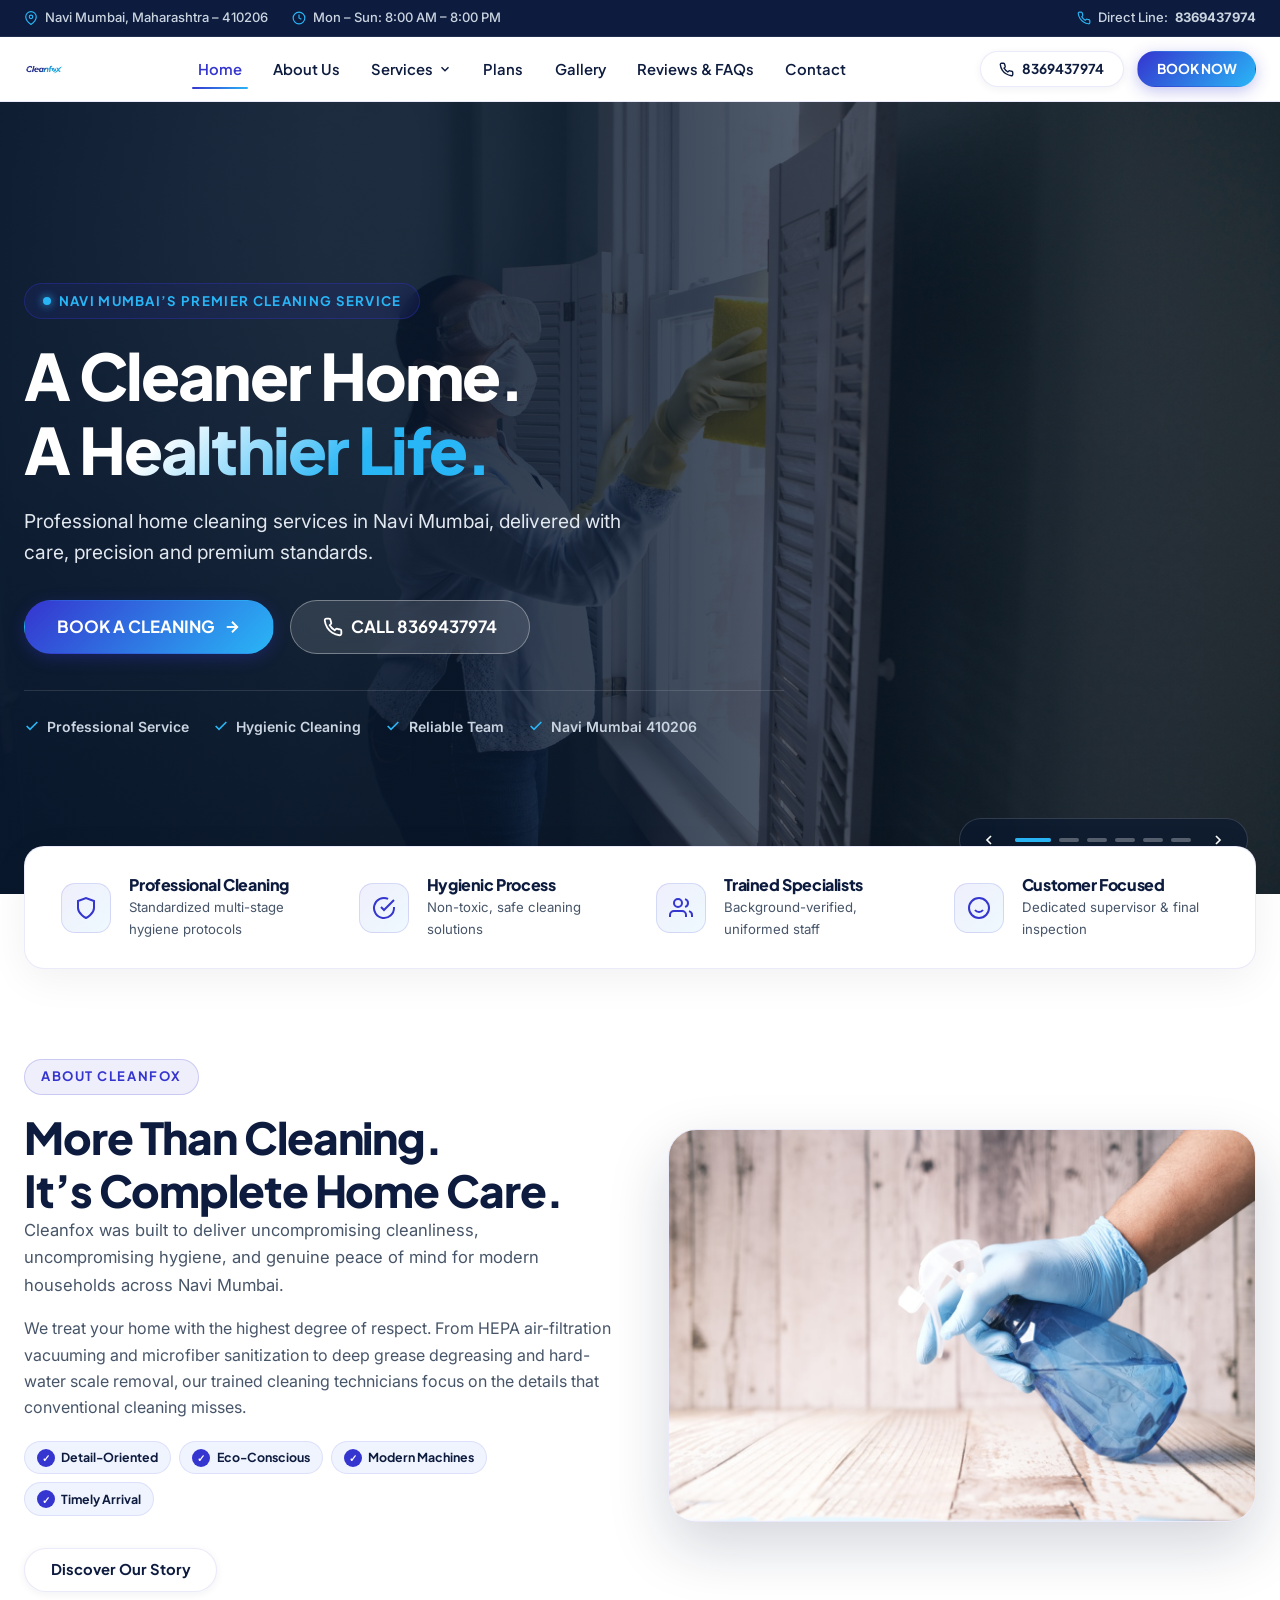
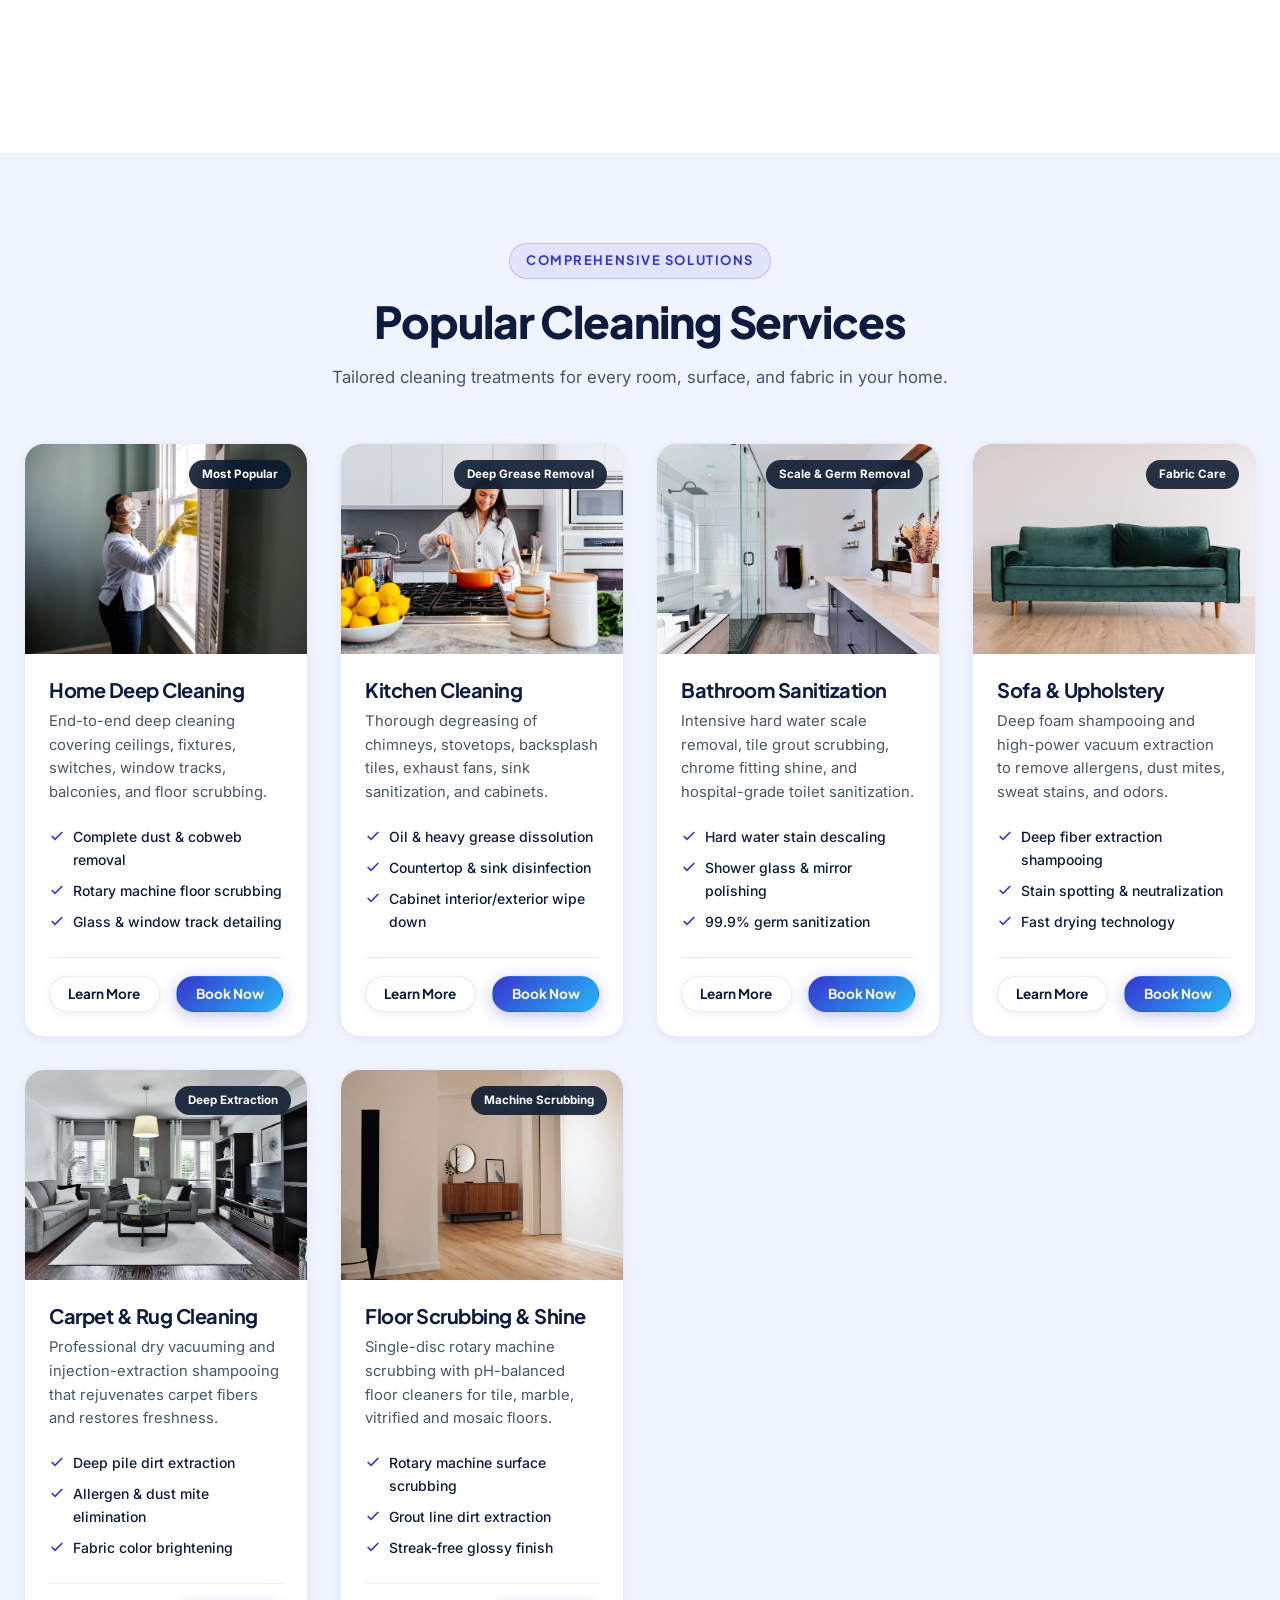
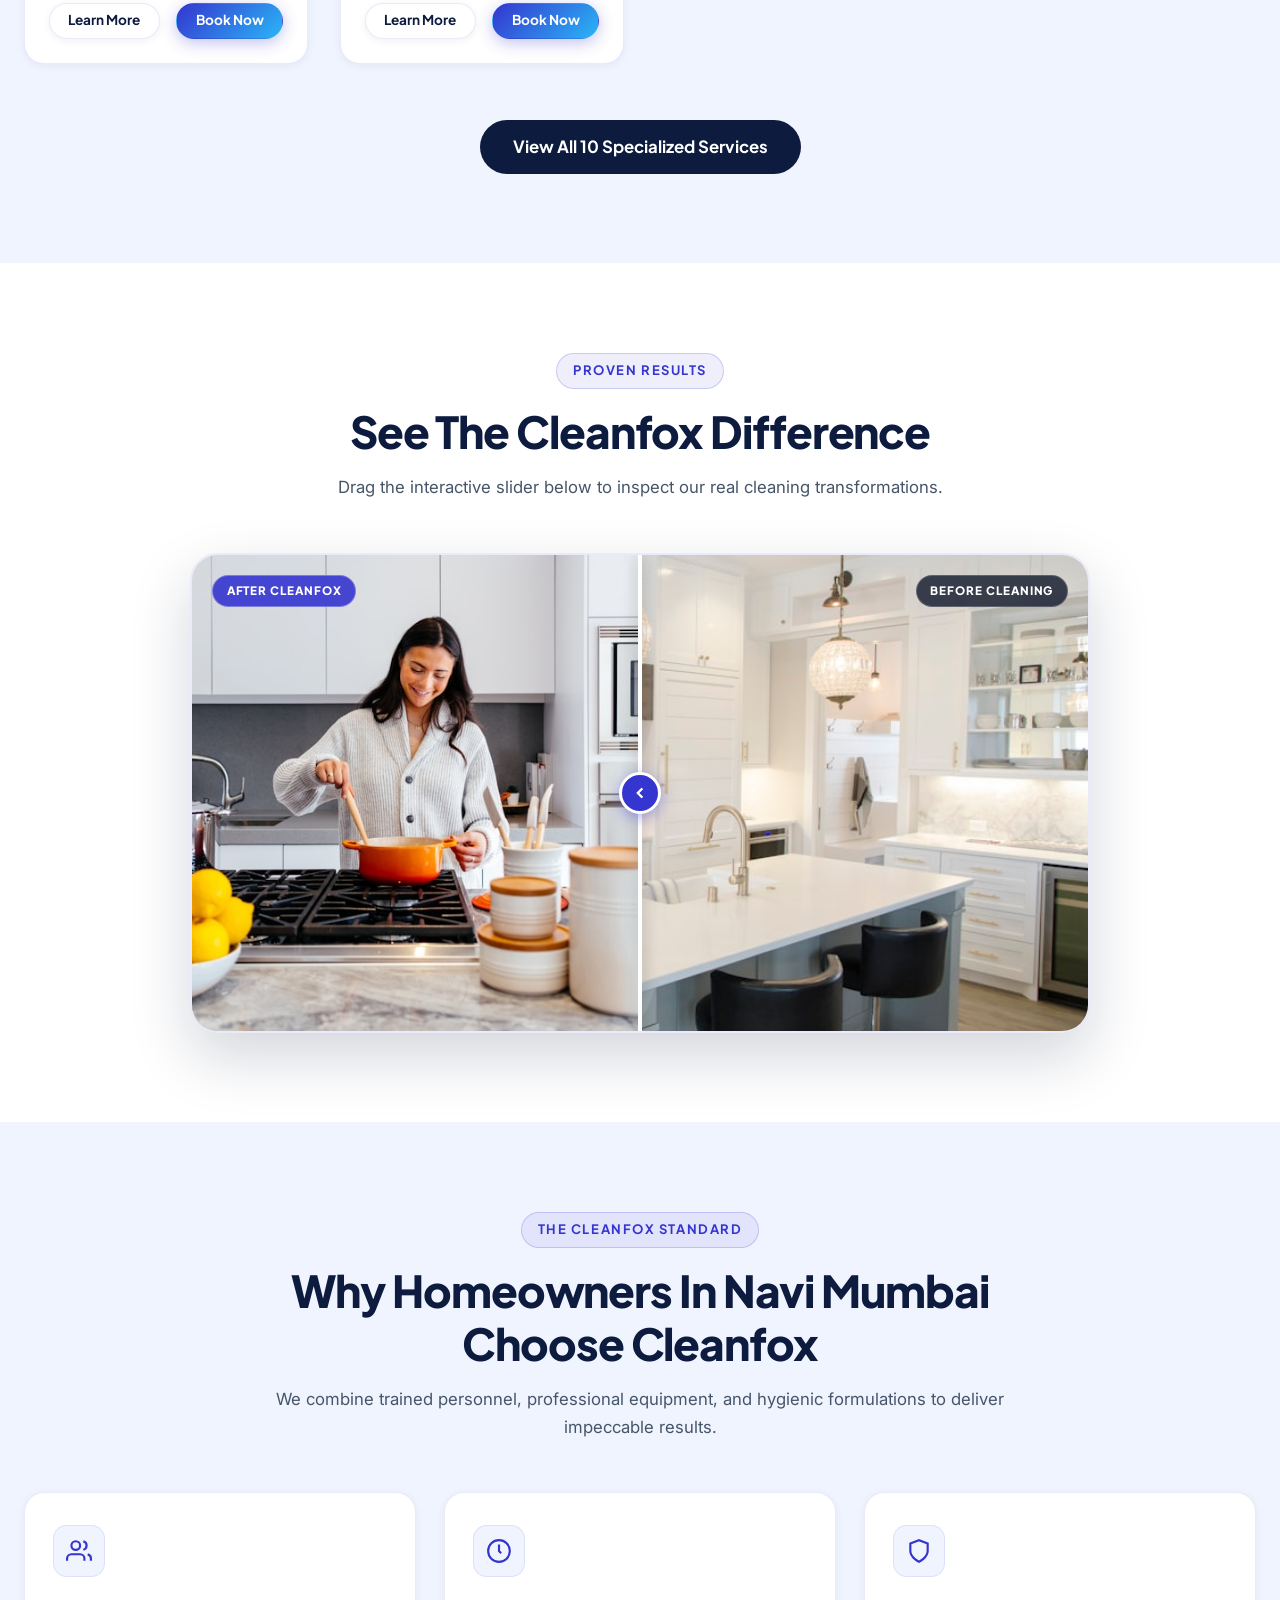
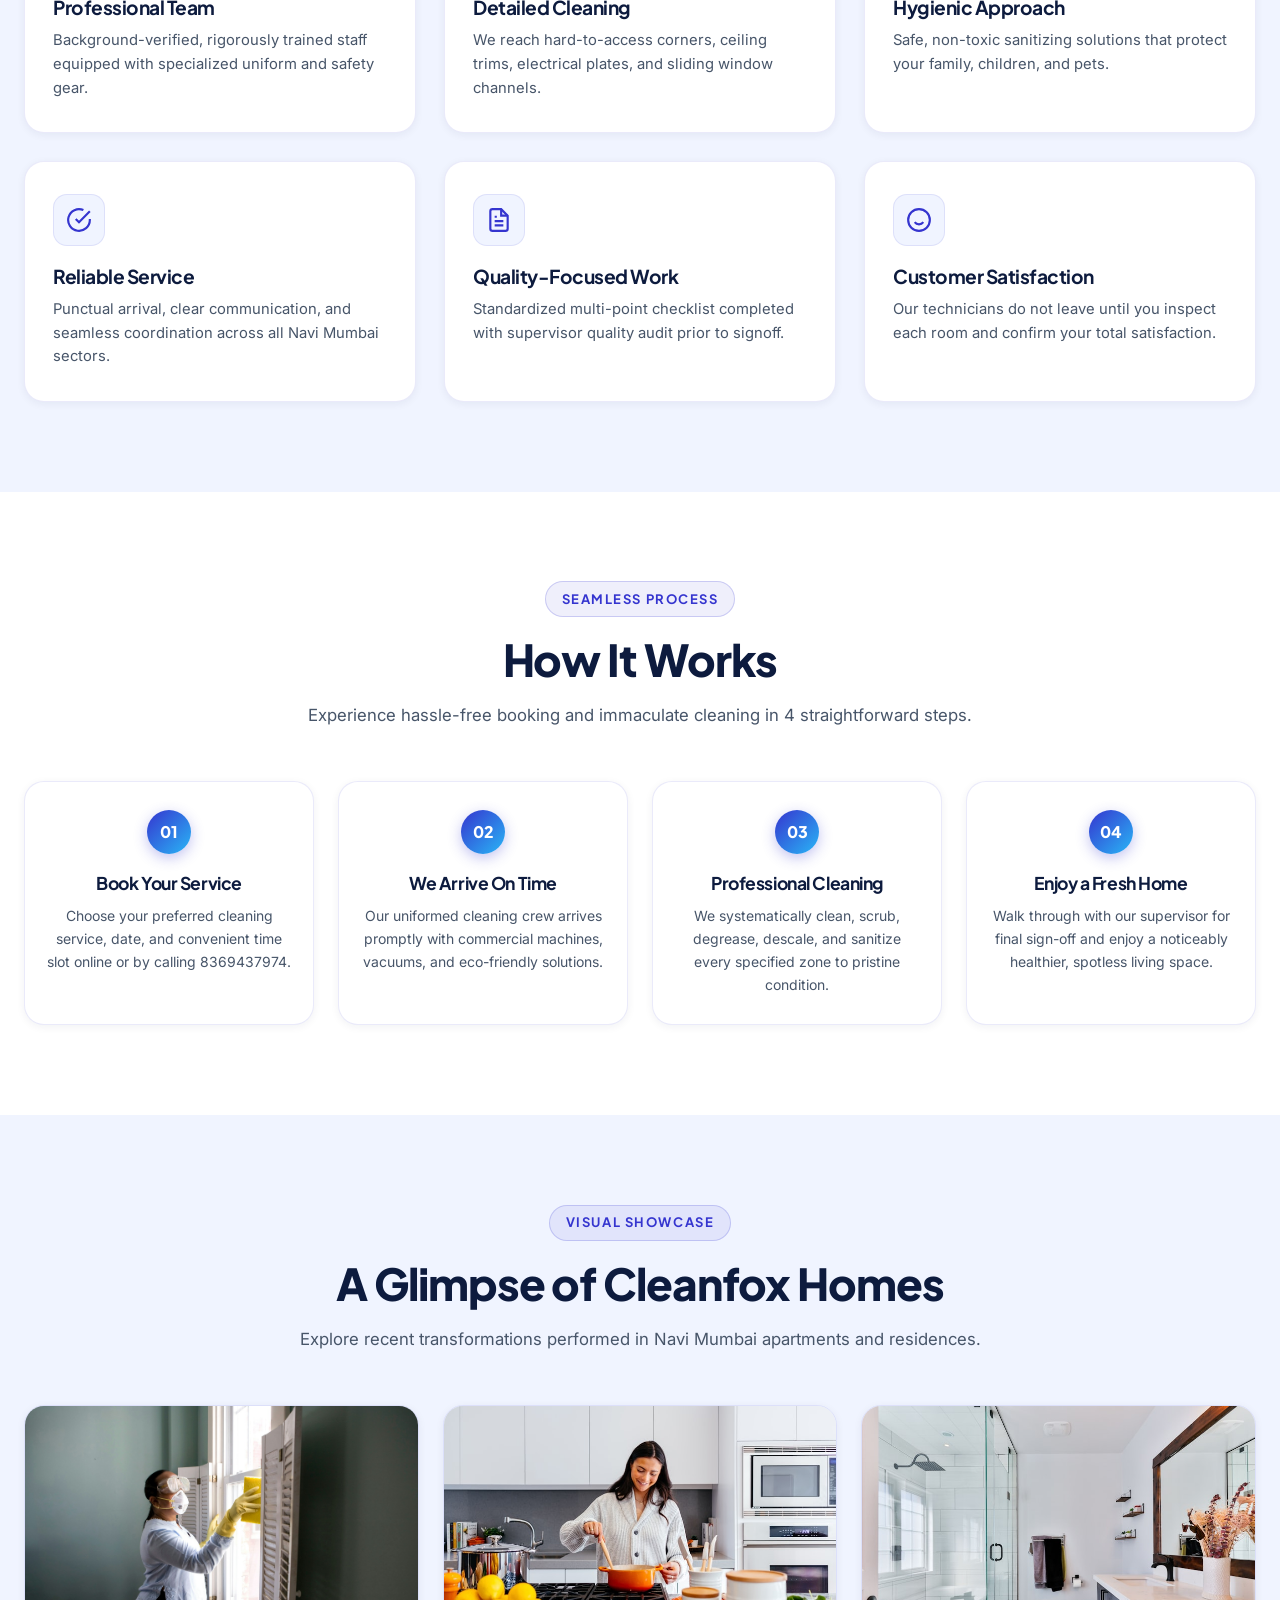
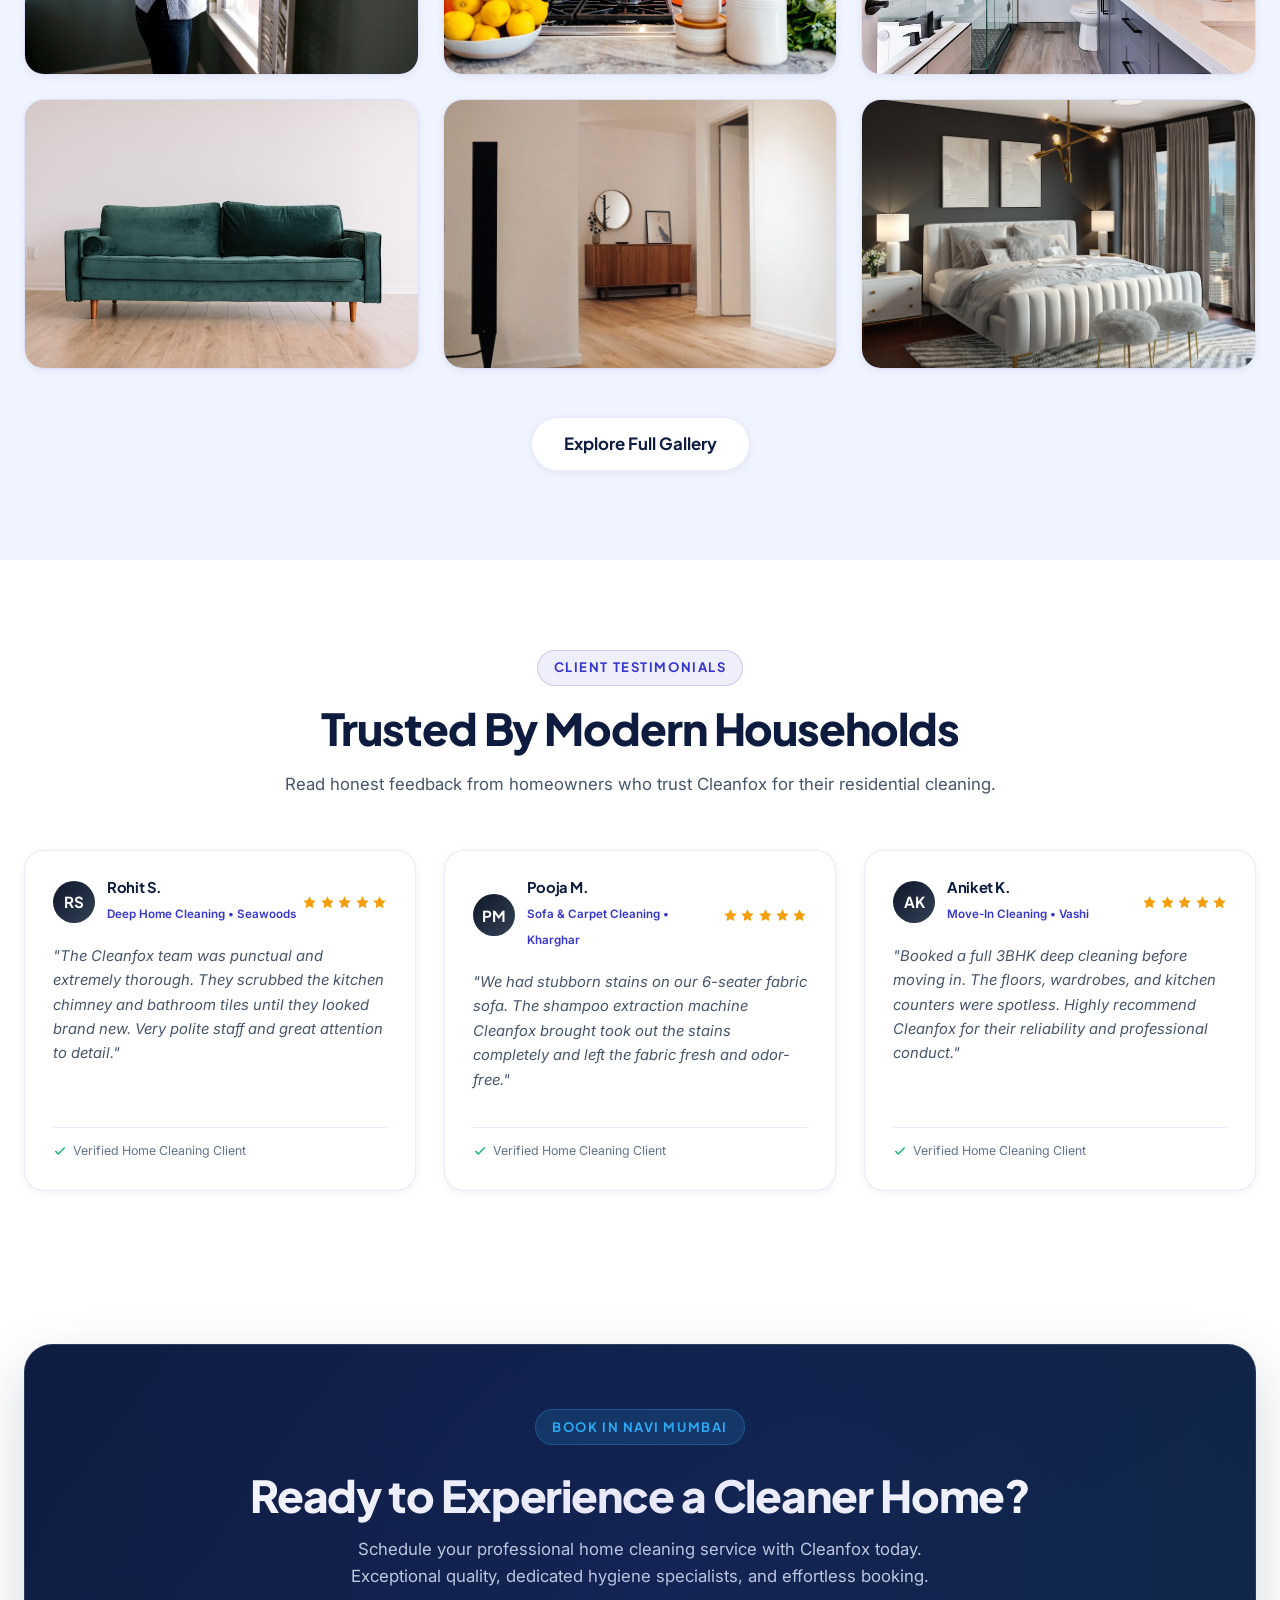
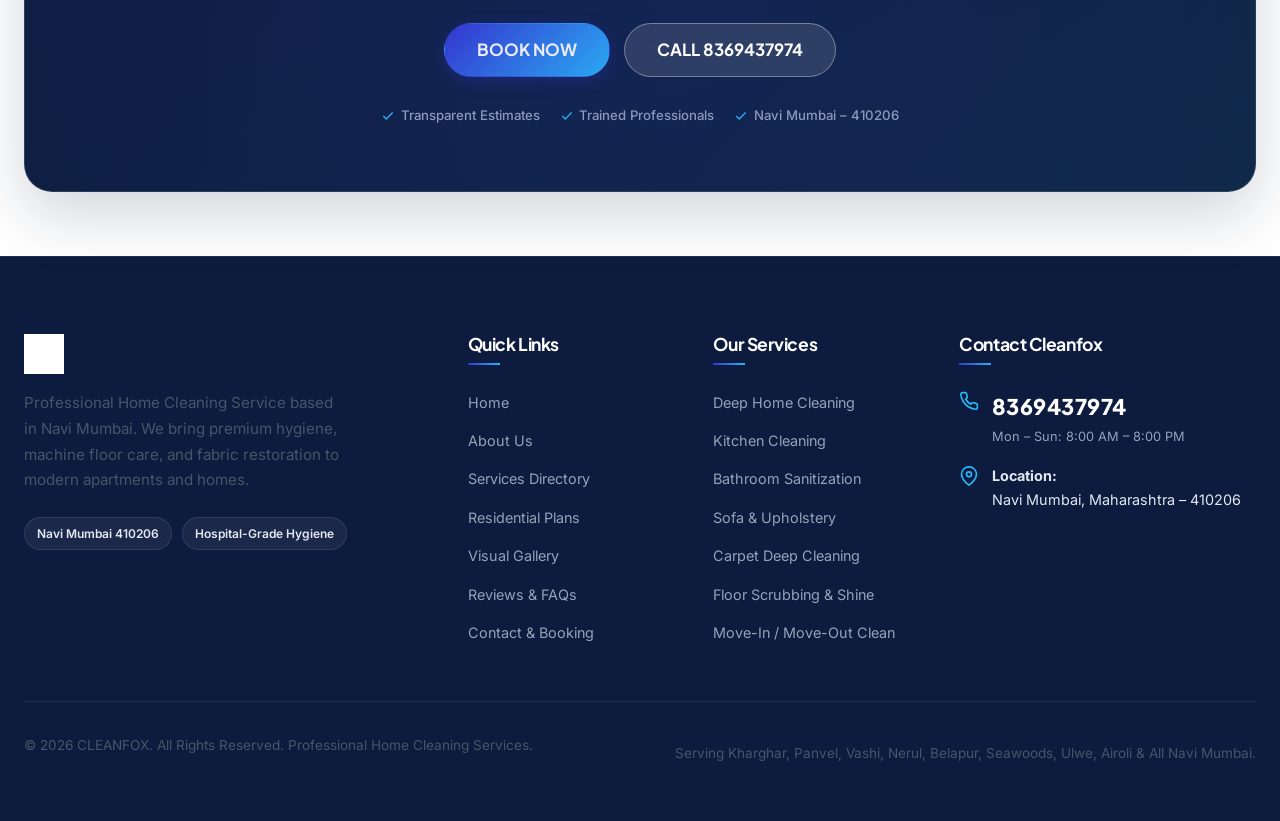
==== commit 6616bcb0: "Add Cleanfox logo image + blue gradient retheme + mobile improvements - Added images/cleanfox-logo.p" ====
--- a/index.html
+++ b/index.html
@@ -77,16 +77,8 @@
   <header class="site-header" id="siteHeader">
     <div class="container header-container">
       <a href="index.html" class="brand-logo" aria-label="CLEANFOX Home">
-        <div class="logo-fox-badge">
-          <svg width="22" height="22" viewBox="0 0 24 24" fill="none" stroke="currentColor" stroke-width="2.5" stroke-linecap="round" stroke-linejoin="round">
-            <path d="M12 2L2 7l10 5 10-5-10-5zM2 17l10 5 10-5M2 12l10 5 10-5"></path>
-          </svg>
-        </div>
-        <div>
-          CLEAN<span class="highlight">FOX</span>
-          <span class="brand-tagline">Premium Home Care</span>
-        </div>
-      </a>
+          <img src="images/cleanfox-logo.png" alt="Cleanfox - Premium Home Cleaning Navi Mumbai" class="brand-logo-img">
+        </a>
 
       <!-- Desktop Nav -->
       <nav aria-label="Primary Navigation">
@@ -143,13 +135,7 @@
     <div class="drawer-content">
       <div class="drawer-header">
         <a href="index.html" class="brand-logo">
-          <div class="logo-fox-badge">
-            <svg width="20" height="20" viewBox="0 0 24 24" fill="none" stroke="currentColor" stroke-width="2.5"><path d="M12 2L2 7l10 5 10-5-10-5zM2 17l10 5 10-5M2 12l10 5 10-5"></path></svg>
-          </div>
-          <div>
-            CLEAN<span class="highlight">FOX</span>
-            <span class="brand-tagline">Premium Home Care</span>
-          </div>
+          <img src="images/cleanfox-logo.png" alt="Cleanfox - Premium Home Cleaning Navi Mumbai" class="brand-logo-img">
         </a>
         <button class="drawer-close" aria-label="Close menu">
           <svg width="22" height="22" viewBox="0 0 24 24" fill="none" stroke="currentColor" stroke-width="2"><line x1="18" y1="6" x2="6" y2="18"></line><line x1="6" y1="6" x2="18" y2="18"></line></svg>
@@ -792,10 +778,7 @@
       <div class="footer-grid">
         <div class="footer-brand">
           <a href="index.html" class="brand-logo" style="color: #FFFFFF;">
-            <div class="logo-fox-badge">
-              <svg width="22" height="22" viewBox="0 0 24 24" fill="none" stroke="currentColor" stroke-width="2.5"><path d="M12 2L2 7l10 5 10-5-10-5zM2 17l10 5 10-5M2 12l10 5 10-5"></path></svg>
-            </div>
-            CLEAN<span class="highlight">FOX</span>
+            <img src="images/cleanfox-logo.png" alt="Cleanfox" class="brand-logo-img" style="filter: brightness(0) invert(1);">
           </a>
           <p class="footer-about">
             Professional Home Cleaning Service based in Navi Mumbai. We bring premium hygiene, machine floor care, and fabric restoration to modern apartments and homes.
--- a/css/main.css
+++ b/css/main.css
@@ -1,41 +1,47 @@
 /* ==========================================================================
    CLEANFOX — MASTER DESIGN SYSTEM & CORE STYLESHEET
-   Aesthetics: ₹50 Lakh Luxury Modern Home Care
-   Palette: Deep Slate / Obsidian Navy (#0A192F, #0F172A), Emerald/Teal (#059669, #0E7490),
-            Vibrant Mint (#10B981), Pristine Snow (#FFFFFF, #F8FAFC)
+   Brand Palette: Deep Indigo (#3535CF) → Sky Blue (#29B6F6) — from Logo Gradient
+   Backgrounds: Deep Navy (#0D1B3E), Snow (#FFFFFF, #F8FAFC)
    ========================================================================== */
 
 @import url('https://fonts.googleapis.com/css2?family=Inter:wght@300;400;500;600;700&family=Plus+Jakarta+Sans:wght@500;600;700;800;900&display=swap');
 
 :root {
-  /* Colors */
-  --primary-navy: #0A192F;
-  --primary-dark: #0F172A;
-  --surface-dark: #1E293B;
-  --brand-teal: #0E7490;
-  --brand-emerald: #059669;
-  --brand-accent: #10B981;
-  --brand-glow: rgba(16, 185, 129, 0.25);
-  --brand-sky: #06B6D4;
-  --text-main: #0F172A;
+  /* Brand Colors — matches Cleanfox logo gradient */
+  --primary-navy: #0D1B3E;
+  --primary-dark: #081022;
+  --surface-dark: #162040;
+  --brand-blue: #3535CF;
+  --brand-sky: #29B6F6;
+  --brand-emerald: #3535CF;   /* alias kept for backward compat */
+  --brand-accent: #29B6F6;    /* alias kept for backward compat */
+  --brand-teal: #1565C0;
+  --brand-glow: rgba(53, 53, 207, 0.22);
+  --brand-gradient: linear-gradient(135deg, #3535CF 0%, #29B6F6 100%);
+  --brand-gradient-hover: linear-gradient(135deg, #29B6F6 0%, #3535CF 100%);
+
+  /* Text */
+  --text-main: #0D1B3E;
   --text-muted: #475569;
   --text-light: #64748B;
   --text-white: #F8FAFC;
+
+  /* Backgrounds */
   --bg-main: #FFFFFF;
-  --bg-subtle: #F8FAFC;
-  --bg-slate: #F1F5F9;
-  --border-subtle: rgba(15, 23, 42, 0.08);
+  --bg-subtle: #F0F4FF;
+  --bg-slate: #E8EEFF;
+  --border-subtle: rgba(53, 53, 207, 0.10);
   --border-glass: rgba(255, 255, 255, 0.15);
   --card-bg: #FFFFFF;
   --glass-bg: rgba(255, 255, 255, 0.92);
-  --glass-dark: rgba(10, 25, 47, 0.88);
+  --glass-dark: rgba(13, 27, 62, 0.88);
 
   /* Shadows */
-  --shadow-sm: 0 2px 8px rgba(15, 23, 42, 0.04);
-  --shadow-md: 0 8px 24px rgba(15, 23, 42, 0.08);
-  --shadow-lg: 0 16px 40px rgba(15, 23, 42, 0.12);
-  --shadow-xl: 0 24px 60px rgba(15, 23, 42, 0.16);
-  --shadow-glow: 0 10px 30px rgba(16, 185, 129, 0.3);
+  --shadow-sm: 0 2px 8px rgba(13, 27, 62, 0.06);
+  --shadow-md: 0 8px 24px rgba(13, 27, 62, 0.10);
+  --shadow-lg: 0 16px 40px rgba(13, 27, 62, 0.14);
+  --shadow-xl: 0 24px 60px rgba(13, 27, 62, 0.18);
+  --shadow-glow: 0 10px 30px rgba(41, 182, 246, 0.30);
 
   /* Radii */
   --radius-sm: 8px;
@@ -173,18 +179,18 @@
   font-weight: 700;
   text-transform: uppercase;
   letter-spacing: 0.12em;
-  color: var(--brand-emerald);
-  background: rgba(5, 150, 105, 0.08);
+  color: var(--brand-blue);
+  background: rgba(53, 53, 207, 0.08);
   padding: 0.4rem 1rem;
   border-radius: var(--radius-full);
   margin-bottom: 1rem;
-  border: 1px solid rgba(5, 150, 105, 0.2);
+  border: 1px solid rgba(53, 53, 207, 0.2);
 }
 
 .section-tag.light {
-  color: var(--brand-accent);
-  background: rgba(16, 185, 129, 0.15);
-  border-color: rgba(16, 185, 129, 0.3);
+  color: var(--brand-sky);
+  background: rgba(41, 182, 246, 0.15);
+  border-color: rgba(41, 182, 246, 0.3);
 }
 
 .section-title {
@@ -285,14 +291,29 @@
   width: 38px;
   height: 38px;
   border-radius: var(--radius-sm);
-  background: linear-gradient(135deg, var(--brand-emerald), var(--brand-teal));
-  color: #FFFFFF;
-  box-shadow: 0 4px 12px rgba(5, 150, 105, 0.35);
+  background: var(--brand-gradient);
+  color: #FFFFFF;
+  box-shadow: 0 4px 12px rgba(53, 53, 207, 0.35);
   flex-shrink: 0;
 }
 
 .brand-logo span.highlight {
-  color: var(--brand-emerald);
+  color: var(--brand-sky);
+}
+
+/* Cleanfox logo image in nav */
+.brand-logo-img {
+  height: 40px;
+  width: auto;
+  display: block;
+  object-fit: contain;
+}
+
+@media (max-width: 640px) {
+  .brand-logo-img { height: 32px; }
+}
+@media (max-width: 480px) {
+  .brand-logo-img { height: 28px; }
 }
 
 .brand-tagline {
@@ -343,13 +364,13 @@
   left: 0;
   width: 0;
   height: 2.5px;
-  background: var(--brand-emerald);
+  background: var(--brand-gradient);
   transition: width var(--transition-normal);
   border-radius: var(--radius-full);
 }
 
 .nav-link:hover, .nav-link.active {
-  color: var(--brand-emerald);
+  color: var(--brand-blue);
 }
 
 .nav-link:hover::after, .nav-link.active::after {
@@ -424,13 +445,13 @@
 .dropdown-link svg {
   width: 16px;
   height: 16px;
-  stroke: var(--brand-emerald);
+  stroke: var(--brand-blue);
   flex-shrink: 0;
 }
 
 .dropdown-link:hover, .dropdown-link.active {
   background: var(--bg-subtle);
-  color: var(--brand-emerald);
+  color: var(--brand-blue);
   transform: translateX(4px);
 }
 
@@ -498,15 +519,15 @@
 }
 
 .btn-primary {
-  background: linear-gradient(135deg, var(--brand-emerald) 0%, #047857 100%);
-  color: #FFFFFF;
-  box-shadow: 0 4px 16px rgba(5, 150, 105, 0.35);
+  background: var(--brand-gradient);
+  color: #FFFFFF;
+  box-shadow: 0 4px 16px rgba(53, 53, 207, 0.30);
 }
 
 .btn-primary:hover {
   transform: translateY(-2px);
-  box-shadow: 0 8px 24px rgba(5, 150, 105, 0.45);
-  background: linear-gradient(135deg, #10B981 0%, var(--brand-emerald) 100%);
+  box-shadow: 0 8px 24px rgba(41, 182, 246, 0.40);
+  background: var(--brand-gradient-hover);
   color: #FFFFFF;
 }
 
@@ -518,8 +539,8 @@
 }
 
 .btn-secondary:hover {
-  border-color: var(--brand-emerald);
-  color: var(--brand-emerald);
+  border-color: var(--brand-blue);
+  color: var(--brand-blue);
   transform: translateY(-2px);
   box-shadow: var(--shadow-md);
 }
@@ -660,7 +681,7 @@
 
 .drawer-nav a.active, .drawer-nav a:hover {
   background: var(--bg-subtle);
-  color: var(--brand-emerald);
+  color: var(--brand-blue);
 }
 
 .drawer-nav-divider {
@@ -748,7 +769,7 @@
 }
 
 .bottom-btn-book {
-  background: linear-gradient(135deg, var(--brand-emerald), #047857);
+  background: var(--brand-gradient);
   color: #FFFFFF;
 }
 
@@ -818,7 +839,7 @@
   left: 0;
   width: 32px;
   height: 2px;
-  background: var(--brand-accent);
+  background: var(--brand-gradient);
 }
 
 .footer-links {
@@ -836,7 +857,7 @@
 }
 
 .footer-links a:hover {
-  color: var(--brand-accent);
+  color: var(--brand-sky);
   transform: translateX(4px);
 }
 
@@ -858,7 +879,7 @@
 .footer-contact-item svg {
   width: 20px;
   height: 20px;
-  stroke: var(--brand-accent);
+  stroke: var(--brand-sky);
   flex-shrink: 0;
   margin-top: 2px;
 }
@@ -873,7 +894,7 @@
 }
 
 .footer-phone-big:hover {
-  color: var(--brand-accent);
+  color: var(--brand-sky);
 }
 
 .footer-bottom {
@@ -912,7 +933,7 @@
   gap: 0.75rem;
   font-size: 0.9rem;
   font-weight: 600;
-  border-left: 4px solid var(--brand-accent);
+  border-left: 4px solid var(--brand-sky);
   pointer-events: auto;
   transform: translateY(100px);
   opacity: 0;
@@ -925,8 +946,14 @@
 }
 
 /* ==========================================================================
-   RESPONSIVE BREAKPOINTS
+   RESPONSIVE BREAKPOINTS & MOBILE OPTIMIZATIONS
    ========================================================================== */
+
+/* Prevent horizontal scroll on all screens */
+html, body {
+  overflow-x: hidden;
+  max-width: 100vw;
+}
 
 @media (max-width: 1180px) {
   .header-top-bar {
@@ -937,12 +964,14 @@
   }
   .mobile-toggle {
     display: flex;
+    min-width: 44px;
+    min-height: 44px;
   }
   .mobile-bottom-bar {
     display: block;
   }
   body {
-    padding-bottom: calc(65px + env(safe-area-inset-bottom, 0px));
+    padding-bottom: calc(72px + env(safe-area-inset-bottom, 0px));
   }
 }
 
@@ -953,6 +982,39 @@
   }
 }
 
+@media (max-width: 768px) {
+  .section-spacing {
+    padding-top: clamp(2.75rem, 6vw, 4.5rem);
+    padding-bottom: clamp(2.75rem, 6vw, 4.5rem);
+  }
+  .section-spacing-sm {
+    padding-top: clamp(2rem, 4vw, 3rem);
+    padding-bottom: clamp(2rem, 4vw, 3rem);
+  }
+  .section-header {
+    margin-bottom: 2rem;
+  }
+  /* Stack hero CTA buttons on mobile */
+  .hero-cta-group {
+    flex-direction: column;
+    align-items: flex-start;
+    gap: 0.75rem;
+  }
+  .hero-cta-group .btn {
+    width: 100%;
+    justify-content: center;
+  }
+  /* Stack CTA button rows */
+  .cta-buttons-row {
+    flex-direction: column;
+    gap: 0.75rem;
+  }
+  .cta-buttons-row .btn {
+    width: 100%;
+    justify-content: center;
+  }
+}
+
 @media (max-width: 640px) {
   .footer-grid {
     grid-template-columns: 1fr;
@@ -964,14 +1026,59 @@
     text-align: center;
   }
   .header-container {
-    padding-top: 0.6rem;
-    padding-bottom: 0.6rem;
-  }
-  .brand-logo {
-    font-size: 1.35rem;
-  }
-  .brand-logo .logo-fox-badge {
-    width: 32px;
-    height: 32px;
-  }
-}
+    padding-top: 0.55rem;
+    padding-bottom: 0.55rem;
+    gap: 0.75rem;
+  }
+  .nav-actions {
+    gap: 0.5rem;
+  }
+  .nav-actions .btn-sm {
+    padding: 0.45rem 0.85rem;
+    font-size: 0.8rem;
+  }
+  /* Bottom action bar */
+  .bottom-bar-grid {
+    grid-template-columns: 1fr 1fr 1.2fr;
+    gap: 0.4rem;
+  }
+  .bottom-bar-btn {
+    min-height: 52px;
+    font-size: 0.72rem;
+  }
+}
+
+@media (max-width: 480px) {
+  .container {
+    padding-left: 1rem;
+    padding-right: 1rem;
+  }
+  .drawer-content {
+    width: 90%;
+    padding: 1.25rem 1rem;
+  }
+  .drawer-nav a {
+    font-size: 0.95rem;
+    padding: 0.65rem 0.75rem;
+  }
+  .bottom-bar-btn {
+    font-size: 0.7rem;
+    padding: 0.45rem 0.2rem;
+  }
+  .bottom-bar-btn svg {
+    width: 17px;
+    height: 17px;
+  }
+}
+
+@media (max-width: 360px) {
+  .brand-logo-img {
+    height: 26px;
+  }
+  .nav-actions .btn-sm {
+    padding: 0.4rem 0.65rem;
+    font-size: 0.75rem;
+  }
+}
+
+
--- a/css/components.css
+++ b/css/components.css
@@ -90,8 +90,8 @@
   display: inline-flex;
   align-items: center;
   gap: 0.5rem;
-  background: rgba(16, 185, 129, 0.15);
-  border: 1px solid rgba(16, 185, 129, 0.4);
+  background: rgba(53, 53, 207, 0.12);
+  border: 1px solid rgba(53, 53, 207, 0.35);
   color: var(--brand-accent);
   padding: 0.4rem 1.1rem;
   border-radius: var(--radius-full);
@@ -302,13 +302,13 @@
   width: 50px;
   height: 50px;
   border-radius: var(--radius-md);
-  background: linear-gradient(135deg, rgba(5, 150, 105, 0.1), rgba(14, 116, 144, 0.1));
+  background: linear-gradient(135deg, rgba(53, 53, 207, 0.08), rgba(41, 182, 246, 0.08));
   display: flex;
   align-items: center;
   justify-content: center;
   color: var(--brand-emerald);
   flex-shrink: 0;
-  border: 1px solid rgba(5, 150, 105, 0.2);
+  border: 1px solid rgba(53, 53, 207, 0.15);
 }
 
 .trust-icon-box svg {
@@ -339,11 +339,11 @@
 @media (max-width: 640px) {
   .trust-grid {
     grid-template-columns: 1fr;
-    gap: 1.25rem;
+    gap: 1rem;
   }
   .trust-strip {
-    margin-top: 1.5rem;
-    padding: 1.25rem;
+    margin-top: 1.25rem;
+    padding: 1.15rem;
   }
 }
 
@@ -352,13 +352,13 @@
   position: relative;
   width: 100%;
   max-width: 900px;
-  height: 480px;
+  height: clamp(250px, 56vw, 480px);
   border-radius: var(--radius-xl);
   overflow: hidden;
   box-shadow: var(--shadow-xl);
   border: 2px solid var(--border-subtle);
   user-select: none;
-  touch-action: none;
+  touch-action: pan-y;
   margin: 0 auto;
 }
 
@@ -406,6 +406,7 @@
   cursor: ew-resize;
   transform: translateX(-50%);
   box-shadow: 0 0 16px rgba(0, 0, 0, 0.4);
+  touch-action: none;
 }
 
 .ba-handle-button {
@@ -421,7 +422,7 @@
   display: flex;
   align-items: center;
   justify-content: center;
-  box-shadow: 0 4px 15px rgba(5, 150, 105, 0.5);
+  box-shadow: 0 4px 15px rgba(53, 53, 207, 0.40);
   border: 3px solid #FFFFFF;
 }
 
@@ -453,29 +454,37 @@
 
 .ba-badge-after {
   left: 1.25rem;
-  background: rgba(5, 150, 105, 0.9);
+  background: rgba(53, 53, 207, 0.90);
   color: #FFFFFF;
   border: 1px solid rgba(255, 255, 255, 0.3);
 }
 
 @media (max-width: 640px) {
   .before-after-wrapper {
-    height: 300px;
+    height: clamp(220px, 60vw, 320px);
     border-radius: var(--radius-lg);
   }
+  .ba-handle-button {
+    width: 36px;
+    height: 36px;
+  }
+  .ba-handle-button svg {
+    width: 15px;
+    height: 15px;
+  }
   .ba-badge {
-    top: 0.75rem;
-    padding: 0.25rem 0.6rem;
+    top: 0.65rem;
+    padding: 0.25rem 0.55rem;
     font-size: 0.65rem;
   }
-  .ba-badge-before { right: 0.75rem; }
-  .ba-badge-after { left: 0.75rem; }
+  .ba-badge-before { right: 0.65rem; }
+  .ba-badge-after { left: 0.65rem; }
 }
 
 /* 4. PREMIUM SERVICE CARDS */
 .services-grid {
   display: grid;
-  grid-template-columns: repeat(auto-fill, minmax(320px, 1fr));
+  grid-template-columns: repeat(auto-fill, minmax(280px, 1fr));
   gap: 2rem;
 }
 
@@ -494,7 +503,7 @@
 .service-card:hover {
   transform: translateY(-6px);
   box-shadow: var(--shadow-xl);
-  border-color: rgba(5, 150, 105, 0.3);
+  border-color: rgba(53, 53, 207, 0.25);
 }
 
 .service-card-img-wrap {
@@ -615,7 +624,7 @@
   left: 0;
   width: 100%;
   height: 3px;
-  background: linear-gradient(90deg, var(--brand-emerald), var(--brand-sky));
+  background: var(--brand-gradient);
   opacity: 0;
   transition: opacity var(--transition-fast);
 }
@@ -623,7 +632,7 @@
 .pillar-card:hover {
   transform: translateY(-5px);
   box-shadow: var(--shadow-lg);
-  border-color: rgba(5, 150, 105, 0.25);
+  border-color: rgba(53, 53, 207, 0.20);
 }
 
 .pillar-card:hover::before {
@@ -696,7 +705,7 @@
   height: 44px;
   margin: 0 auto 1.15rem;
   border-radius: 50%;
-  background: linear-gradient(135deg, var(--brand-emerald), var(--brand-teal));
+  background: var(--brand-gradient);
   color: #FFFFFF;
   font-family: var(--font-heading);
   font-weight: 800;
@@ -704,7 +713,7 @@
   display: flex;
   align-items: center;
   justify-content: center;
-  box-shadow: 0 4px 14px rgba(5, 150, 105, 0.35);
+  box-shadow: 0 4px 14px rgba(53, 53, 207, 0.30);
 }
 
 .workflow-title {
@@ -752,7 +761,7 @@
 .review-card:hover {
   transform: translateY(-4px);
   box-shadow: var(--shadow-lg);
-  border-color: rgba(5, 150, 105, 0.2);
+  border-color: rgba(53, 53, 207, 0.15);
 }
 
 .review-header {
@@ -851,7 +860,7 @@
   left: -50%;
   width: 200%;
   height: 200%;
-  background: radial-gradient(circle at center, rgba(16, 185, 129, 0.15) 0%, transparent 60%);
+  background: radial-gradient(circle at center, rgba(53, 53, 207, 0.12) 0%, transparent 60%);
   pointer-events: none;
 }
 
--- a/css/pages.css
+++ b/css/pages.css
@@ -1,6 +1,7 @@
 /* ==========================================================================
    CLEANFOX — PAGES STYLESHEET
    Page-specific bespoke layouts, Lightbox, FAQs, Plans Matrix, Booking Form
+   (Fully Mobile Optimized)
    ========================================================================== */
 
 /* 1. INNER PAGE HERO BANNERS */
@@ -8,7 +9,7 @@
   position: relative;
   background: var(--primary-navy);
   color: #FFFFFF;
-  padding: clamp(5rem, 9vw, 8rem) 0 clamp(4rem, 7vw, 6rem);
+  padding: clamp(4.5rem, 8vw, 7.5rem) 0 clamp(3.5rem, 6vw, 5.5rem);
   overflow: hidden;
 }
 
@@ -29,7 +30,7 @@
   left: 0;
   width: 100%;
   height: 100%;
-  background: linear-gradient(135deg, rgba(10, 25, 47, 0.95) 0%, rgba(10, 25, 47, 0.7) 100%);
+  background: linear-gradient(135deg, rgba(10, 25, 47, 0.96) 0%, rgba(10, 25, 47, 0.75) 100%);
 }
 
 .page-hero-content {
@@ -40,17 +41,17 @@
 
 .page-hero-title {
   color: #FFFFFF;
-  font-size: clamp(2.4rem, 4.5vw, 3.8rem);
+  font-size: clamp(2.1rem, 4.5vw, 3.6rem);
   font-weight: 900;
   line-height: 1.15;
-  margin-bottom: 1.25rem;
+  margin-bottom: 1.15rem;
   letter-spacing: -0.03em;
 }
 
 .page-hero-desc {
-  font-size: clamp(1.1rem, 1.4vw, 1.25rem);
+  font-size: clamp(1.05rem, 1.4vw, 1.25rem);
   color: #CBD5E1;
-  line-height: 1.65;
+  line-height: 1.6;
   margin-bottom: 2rem;
 }
 
@@ -61,7 +62,7 @@
   font-size: 0.85rem;
   font-weight: 600;
   color: #94A3B8;
-  margin-bottom: 1.25rem;
+  margin-bottom: 1rem;
 }
 
 .breadcrumb-nav a {
@@ -72,26 +73,40 @@
   text-decoration: underline;
 }
 
+@media (max-width: 768px) {
+  .page-hero {
+    padding: 3rem 0 2.5rem;
+  }
+  .page-hero-title {
+    font-size: clamp(1.85rem, 6vw, 2.5rem);
+  }
+  .page-hero-desc {
+    font-size: 0.975rem;
+    margin-bottom: 1.5rem;
+  }
+}
+
 /* 2. GALLERY & LIGHTBOX */
 .gallery-filters {
   display: flex;
   flex-wrap: wrap;
   justify-content: center;
-  gap: 0.75rem;
-  margin-bottom: 3rem;
+  gap: 0.65rem;
+  margin-bottom: 2.5rem;
 }
 
 .filter-btn {
   background: #FFFFFF;
   border: 1px solid var(--border-subtle);
   color: var(--text-main);
-  padding: 0.6rem 1.4rem;
+  padding: 0.55rem 1.25rem;
   border-radius: var(--radius-full);
   font-family: var(--font-heading);
   font-weight: 700;
-  font-size: 0.9rem;
+  font-size: 0.875rem;
   cursor: pointer;
   transition: all var(--transition-fast);
+  white-space: nowrap;
 }
 
 .filter-btn:hover, .filter-btn.active {
@@ -111,7 +126,7 @@
   position: relative;
   border-radius: var(--radius-lg);
   overflow: hidden;
-  height: 280px;
+  height: 270px;
   cursor: pointer;
   box-shadow: var(--shadow-sm);
   border: 1px solid var(--border-subtle);
@@ -135,7 +150,7 @@
   display: flex;
   flex-direction: column;
   justify-content: flex-end;
-  padding: 1.5rem;
+  padding: 1.25rem;
   opacity: 0;
   transition: opacity var(--transition-normal);
 }
@@ -146,7 +161,7 @@
 }
 
 .gallery-item:hover img {
-  transform: scale(1.08);
+  transform: scale(1.06);
 }
 
 .gallery-item:hover .gallery-item-overlay {
@@ -155,17 +170,50 @@
 
 .gallery-item-title {
   color: #FFFFFF;
-  font-size: 1.1rem;
+  font-size: 1.05rem;
   font-weight: 700;
-  margin-bottom: 0.25rem;
+  margin-bottom: 0.2rem;
 }
 
 .gallery-item-cat {
   color: var(--brand-accent);
-  font-size: 0.8rem;
+  font-size: 0.775rem;
   font-weight: 600;
   text-transform: uppercase;
   letter-spacing: 0.05em;
+}
+
+@media (max-width: 768px) {
+  .gallery-filters {
+    display: flex;
+    flex-wrap: nowrap;
+    overflow-x: auto;
+    justify-content: flex-start;
+    padding-bottom: 0.75rem;
+    -webkit-overflow-scrolling: touch;
+    gap: 0.5rem;
+    margin-bottom: 1.5rem;
+    scrollbar-width: none;
+  }
+  .gallery-filters::-webkit-scrollbar {
+    display: none;
+  }
+  .filter-btn {
+    flex-shrink: 0;
+    padding: 0.45rem 1rem;
+    font-size: 0.8rem;
+  }
+  .gallery-grid {
+    grid-template-columns: 1fr;
+    gap: 1.25rem;
+  }
+  .gallery-item {
+    height: 230px;
+  }
+  .gallery-item-overlay {
+    opacity: 1;
+    background: linear-gradient(180deg, transparent 40%, rgba(10, 25, 47, 0.85) 100%);
+  }
 }
 
 /* Lightbox Modal */
@@ -175,7 +223,7 @@
   left: 0;
   width: 100%;
   height: 100%;
-  background: rgba(10, 25, 47, 0.94);
+  background: rgba(10, 25, 47, 0.95);
   backdrop-filter: blur(16px);
   z-index: 3000;
   display: flex;
@@ -184,7 +232,7 @@
   opacity: 0;
   visibility: hidden;
   transition: all var(--transition-normal);
-  padding: 2rem;
+  padding: 1.5rem;
 }
 
 .lightbox-modal.active {
@@ -199,6 +247,7 @@
   display: flex;
   flex-direction: column;
   align-items: center;
+  width: 100%;
 }
 
 .lightbox-content img {
@@ -213,20 +262,24 @@
   color: #FFFFFF;
   margin-top: 1rem;
   font-family: var(--font-heading);
-  font-size: 1.1rem;
+  font-size: 1.05rem;
   font-weight: 700;
   text-align: center;
 }
 
 .lightbox-close {
   position: absolute;
-  top: -40px;
+  top: -44px;
   right: 0;
-  background: none;
+  background: rgba(255, 255, 255, 0.15);
   border: none;
   color: #FFFFFF;
   cursor: pointer;
   padding: 0.5rem;
+  border-radius: 50%;
+  display: flex;
+  align-items: center;
+  justify-content: center;
 }
 
 .lightbox-nav {
@@ -236,8 +289,8 @@
   background: rgba(255, 255, 255, 0.15);
   border: 1px solid rgba(255, 255, 255, 0.2);
   color: #FFFFFF;
-  width: 50px;
-  height: 50px;
+  width: 44px;
+  height: 44px;
   border-radius: 50%;
   display: flex;
   align-items: center;
@@ -250,8 +303,8 @@
   background: var(--brand-emerald);
 }
 
-.lightbox-prev { left: -70px; }
-.lightbox-next { right: -70px; }
+.lightbox-prev { left: -60px; }
+.lightbox-next { right: -60px; }
 
 @media (max-width: 1100px) {
   .lightbox-prev { left: 10px; }
@@ -263,14 +316,14 @@
   display: grid;
   grid-template-columns: repeat(3, 1fr);
   gap: 2rem;
-  margin-bottom: 4rem;
+  margin-bottom: 3.5rem;
 }
 
 .plan-card {
   background: #FFFFFF;
   border-radius: var(--radius-xl);
   border: 1px solid var(--border-subtle);
-  padding: 2.5rem 2rem;
+  padding: 2.25rem 1.75rem;
   display: flex;
   flex-direction: column;
   box-shadow: var(--shadow-sm);
@@ -280,7 +333,7 @@
 
 .plan-card.featured {
   border-color: var(--brand-emerald);
-  box-shadow: 0 16px 40px rgba(5, 150, 105, 0.15);
+  box-shadow: 0 16px 40px rgba(53, 53, 207, 0.15);
   transform: scale(1.03);
 }
 
@@ -289,7 +342,7 @@
   top: -14px;
   left: 50%;
   transform: translateX(-50%);
-  background: linear-gradient(135deg, var(--brand-emerald), #047857);
+  background: linear-gradient(135deg, var(--brand-emerald), #1565C0);
   color: #FFFFFF;
   font-family: var(--font-heading);
   font-size: 0.75rem;
@@ -298,37 +351,37 @@
   letter-spacing: 0.1em;
   padding: 0.35rem 1.25rem;
   border-radius: var(--radius-full);
-  box-shadow: 0 4px 12px rgba(5, 150, 105, 0.4);
+  box-shadow: 0 4px 12px rgba(53, 53, 207, 0.35);
 }
 
 .plan-header {
   text-align: center;
-  padding-bottom: 1.75rem;
+  padding-bottom: 1.5rem;
   border-bottom: 1px solid var(--border-subtle);
-  margin-bottom: 1.75rem;
+  margin-bottom: 1.5rem;
 }
 
 .plan-name {
-  font-size: 1.4rem;
+  font-size: 1.35rem;
   font-weight: 900;
   color: var(--primary-navy);
-  margin-bottom: 0.4rem;
+  margin-bottom: 0.35rem;
 }
 
 .plan-tagline {
-  font-size: 0.9rem;
+  font-size: 0.875rem;
   color: var(--text-muted);
 }
 
 .plan-quote-badge {
-  margin-top: 1.25rem;
+  margin-top: 1.15rem;
   display: inline-block;
   font-family: var(--font-heading);
-  font-size: 1.15rem;
+  font-size: 1.1rem;
   font-weight: 800;
   color: var(--brand-emerald);
-  background: rgba(5, 150, 105, 0.08);
-  padding: 0.5rem 1.25rem;
+  background: rgba(53, 53, 207, 0.08);
+  padding: 0.45rem 1.15rem;
   border-radius: var(--radius-full);
 }
 
@@ -336,23 +389,23 @@
   list-style: none;
   display: flex;
   flex-direction: column;
-  gap: 0.85rem;
-  margin-bottom: 2rem;
+  gap: 0.75rem;
+  margin-bottom: 1.75rem;
   flex-grow: 1;
 }
 
 .plan-features-list li {
   display: flex;
   align-items: flex-start;
-  gap: 0.65rem;
-  font-size: 0.925rem;
+  gap: 0.6rem;
+  font-size: 0.9rem;
   color: var(--text-main);
   line-height: 1.5;
 }
 
 .plan-features-list svg {
-  width: 18px;
-  height: 18px;
+  width: 17px;
+  height: 17px;
   stroke: var(--brand-emerald);
   flex-shrink: 0;
   margin-top: 2px;
@@ -365,23 +418,25 @@
   border: 1px solid var(--border-subtle);
   box-shadow: var(--shadow-md);
   overflow-x: auto;
-  padding: 2rem;
+  -webkit-overflow-scrolling: touch;
+  padding: 1.75rem;
 }
 
 .comparison-table {
   width: 100%;
+  min-width: 600px;
   border-collapse: collapse;
   text-align: left;
 }
 
 .comparison-table th, .comparison-table td {
-  padding: 1.25rem 1.5rem;
+  padding: 1.1rem 1.25rem;
   border-bottom: 1px solid var(--border-subtle);
 }
 
 .comparison-table th {
   font-family: var(--font-heading);
-  font-size: 1.05rem;
+  font-size: 1rem;
   font-weight: 800;
   color: var(--primary-navy);
   background: var(--bg-subtle);
@@ -393,26 +448,38 @@
 }
 
 .check-icon {
-  width: 20px;
-  height: 20px;
+  width: 18px;
+  height: 18px;
   stroke: var(--brand-emerald);
 }
 
 .cross-icon {
-  width: 20px;
-  height: 20px;
+  width: 18px;
+  height: 18px;
   stroke: #CBD5E1;
 }
 
 @media (max-width: 992px) {
   .plans-grid {
     grid-template-columns: 1fr;
-    max-width: 500px;
+    max-width: 480px;
     margin-left: auto;
     margin-right: auto;
+    gap: 1.75rem;
   }
   .plan-card.featured {
     transform: none;
+  }
+}
+
+@media (max-width: 640px) {
+  .comparison-table-wrapper {
+    padding: 1.25rem 0.85rem;
+    border-radius: var(--radius-lg);
+  }
+  .comparison-table th, .comparison-table td {
+    padding: 0.75rem 0.85rem;
+    font-size: 0.825rem;
   }
 }
 
@@ -422,7 +489,7 @@
   grid-template-columns: 1fr 1fr;
   gap: 3.5rem;
   align-items: center;
-  margin-bottom: 5rem;
+  margin-bottom: 4.5rem;
 }
 
 .split-showcase-row.reverse {
@@ -434,15 +501,15 @@
 }
 
 .split-content h3 {
-  font-size: 2rem;
-  margin-bottom: 1rem;
+  font-size: 1.85rem;
+  margin-bottom: 0.85rem;
 }
 
 .process-steps-mini {
   display: flex;
   flex-wrap: wrap;
   gap: 0.5rem;
-  margin: 1.5rem 0;
+  margin: 1.25rem 0;
 }
 
 .process-step-pill {
@@ -451,30 +518,37 @@
   gap: 0.4rem;
   background: var(--bg-subtle);
   border: 1px solid var(--border-subtle);
-  padding: 0.4rem 0.85rem;
+  padding: 0.35rem 0.75rem;
   border-radius: var(--radius-full);
-  font-size: 0.8rem;
+  font-size: 0.775rem;
   font-weight: 700;
   font-family: var(--font-heading);
   color: var(--primary-navy);
 }
 
 .process-step-pill span.num {
-  width: 20px;
-  height: 20px;
+  width: 18px;
+  height: 18px;
   background: var(--brand-emerald);
   color: #FFFFFF;
   border-radius: 50%;
   display: flex;
   align-items: center;
   justify-content: center;
-  font-size: 0.7rem;
+  font-size: 0.65rem;
 }
 
 @media (max-width: 860px) {
   .split-showcase-row {
     grid-template-columns: 1fr;
     gap: 2rem;
+    margin-bottom: 3.5rem;
+  }
+  .split-showcase-row.reverse {
+    direction: ltr;
+  }
+  .split-content h3 {
+    font-size: 1.5rem;
   }
 }
 
@@ -498,7 +572,7 @@
 .timeline-item {
   position: relative;
   padding-left: 70px;
-  margin-bottom: 2.5rem;
+  margin-bottom: 2rem;
 }
 
 .timeline-item:last-child {
@@ -517,11 +591,11 @@
   color: var(--brand-emerald);
   font-family: var(--font-heading);
   font-weight: 800;
-  font-size: 1.2rem;
+  font-size: 1.15rem;
   display: flex;
   align-items: center;
   justify-content: center;
-  box-shadow: 0 4px 14px rgba(5, 150, 105, 0.2);
+  box-shadow: 0 4px 14px rgba(53, 53, 207, 0.20);
   z-index: 2;
 }
 
@@ -529,14 +603,35 @@
   background: #FFFFFF;
   border: 1px solid var(--border-subtle);
   border-radius: var(--radius-lg);
-  padding: 1.75rem 2rem;
+  padding: 1.5rem 1.75rem;
   box-shadow: var(--shadow-sm);
 }
 
 .timeline-body h4 {
-  font-size: 1.25rem;
-  margin-bottom: 0.5rem;
+  font-size: 1.15rem;
+  margin-bottom: 0.4rem;
   color: var(--primary-navy);
+}
+
+@media (max-width: 640px) {
+  .timeline-track::before {
+    left: 20px;
+  }
+  .timeline-item {
+    padding-left: 52px;
+    margin-bottom: 1.5rem;
+  }
+  .timeline-num {
+    width: 40px;
+    height: 40px;
+    font-size: 0.95rem;
+  }
+  .timeline-body {
+    padding: 1.15rem 1.15rem;
+  }
+  .timeline-body h4 {
+    font-size: 1.05rem;
+  }
 }
 
 /* 6. FAQ ACCORDION */
@@ -545,7 +640,7 @@
   margin: 0 auto;
   display: flex;
   flex-direction: column;
-  gap: 1rem;
+  gap: 0.85rem;
 }
 
 .faq-item {
@@ -558,12 +653,12 @@
 }
 
 .faq-item.active {
-  border-color: rgba(5, 150, 105, 0.35);
+  border-color: rgba(53, 53, 207, 0.30);
 }
 
 .faq-question {
   width: 100%;
-  padding: 1.5rem 1.75rem;
+  padding: 1.25rem 1.5rem;
   background: none;
   border: none;
   display: flex;
@@ -571,7 +666,7 @@
   justify-content: space-between;
   gap: 1rem;
   font-family: var(--font-heading);
-  font-size: 1.1rem;
+  font-size: 1.05rem;
   font-weight: 700;
   color: var(--primary-navy);
   text-align: left;
@@ -579,8 +674,8 @@
 }
 
 .faq-chevron {
-  width: 20px;
-  height: 20px;
+  width: 18px;
+  height: 18px;
   stroke: var(--brand-emerald);
   transition: transform var(--transition-normal);
   flex-shrink: 0;
@@ -594,22 +689,33 @@
   max-height: 0;
   overflow: hidden;
   transition: max-height 0.4s cubic-bezier(0, 1, 0, 1), padding 0.3s ease;
-  padding: 0 1.75rem;
+  padding: 0 1.5rem;
   color: var(--text-muted);
-  font-size: 0.95rem;
-  line-height: 1.7;
+  font-size: 0.925rem;
+  line-height: 1.65;
 }
 
 .faq-item.active .faq-answer {
   max-height: 600px;
-  padding-bottom: 1.5rem;
+  padding-bottom: 1.25rem;
+}
+
+@media (max-width: 640px) {
+  .faq-question {
+    padding: 1.1rem 1.15rem;
+    font-size: 0.95rem;
+  }
+  .faq-answer {
+    padding: 0 1.15rem;
+    font-size: 0.875rem;
+  }
 }
 
 /* 7. CONTACT & BOOKING FORM */
 .booking-grid {
   display: grid;
   grid-template-columns: 1.3fr 0.9fr;
-  gap: 3rem;
+  gap: 2.5rem;
 }
 
 .booking-form-card {
@@ -617,37 +723,37 @@
   border-radius: var(--radius-xl);
   border: 1px solid var(--border-subtle);
   box-shadow: var(--shadow-lg);
-  padding: 2.5rem;
+  padding: 2.25rem;
 }
 
 .form-group-row {
   display: grid;
   grid-template-columns: 1fr 1fr;
-  gap: 1.25rem;
-  margin-bottom: 1.25rem;
+  gap: 1.15rem;
+  margin-bottom: 1.15rem;
 }
 
 .form-group {
-  margin-bottom: 1.25rem;
+  margin-bottom: 1.15rem;
 }
 
 .form-label {
   display: block;
   font-family: var(--font-heading);
-  font-size: 0.875rem;
+  font-size: 0.85rem;
   font-weight: 700;
   color: var(--primary-navy);
-  margin-bottom: 0.5rem;
+  margin-bottom: 0.4rem;
 }
 
 .form-input, .form-select, .form-textarea {
   width: 100%;
-  padding: 0.85rem 1.2rem;
+  padding: 0.85rem 1.15rem;
   border-radius: var(--radius-md);
   border: 1px solid var(--border-subtle);
   background: var(--bg-subtle);
   color: var(--text-main);
-  font-size: 0.95rem;
+  font-size: 16px; /* 16px prevents iOS Safari auto-zoom */
   outline: none;
   transition: all var(--transition-fast);
 }
@@ -655,19 +761,19 @@
 .form-input:focus, .form-select:focus, .form-textarea:focus {
   border-color: var(--brand-emerald);
   background: #FFFFFF;
-  box-shadow: 0 0 0 4px rgba(5, 150, 105, 0.12);
+  box-shadow: 0 0 0 4px rgba(53, 53, 207, 0.12);
 }
 
 .form-textarea {
   resize: vertical;
-  min-height: 100px;
+  min-height: 95px;
 }
 
 .booking-sidebar-card {
   background: var(--primary-navy);
   color: #FFFFFF;
   border-radius: var(--radius-xl);
-  padding: 2.5rem;
+  padding: 2.25rem;
   box-shadow: var(--shadow-xl);
   display: flex;
   flex-direction: column;
@@ -675,40 +781,350 @@
 
 .booking-sidebar-card h3 {
   color: #FFFFFF;
-  margin-bottom: 1rem;
+  margin-bottom: 0.85rem;
 }
 
 .estimate-box {
   background: rgba(255, 255, 255, 0.08);
   border: 1px solid rgba(255, 255, 255, 0.15);
   border-radius: var(--radius-lg);
-  padding: 1.5rem;
-  margin: 1.5rem 0;
+  padding: 1.25rem;
+  margin: 1.25rem 0;
 }
 
 .estimate-row {
   display: flex;
   justify-content: space-between;
-  font-size: 0.9rem;
+  font-size: 0.875rem;
   color: #CBD5E1;
-  margin-bottom: 0.5rem;
+  margin-bottom: 0.45rem;
 }
 
 .estimate-total {
   font-family: var(--font-heading);
-  font-size: 1.2rem;
+  font-size: 1.15rem;
   font-weight: 800;
   color: var(--brand-accent);
   border-top: 1px solid rgba(255, 255, 255, 0.12);
-  padding-top: 0.75rem;
-  margin-top: 0.75rem;
+  padding-top: 0.65rem;
+  margin-top: 0.65rem;
 }
 
 @media (max-width: 900px) {
   .booking-grid {
     grid-template-columns: 1fr;
+    gap: 2rem;
+  }
+}
+
+@media (max-width: 640px) {
+  .booking-form-card, .booking-sidebar-card {
+    padding: 1.5rem 1.15rem;
+    border-radius: var(--radius-lg);
   }
   .form-group-row {
     grid-template-columns: 1fr;
-  }
-}
+    gap: 0;
+  }
+}
+
+/* ==========================================================================
+   PRICING SECTION — Filter Tabs, Quick List & Cards
+   ========================================================================== */
+
+/* Filter Tabs */
+.pricing-filter-tabs {
+  display: flex;
+  flex-wrap: wrap;
+  gap: 0.5rem;
+  justify-content: center;
+  margin-bottom: 2.5rem;
+}
+
+.pricing-tab {
+  padding: 0.5rem 1.2rem;
+  border-radius: 999px;
+  border: 1.5px solid var(--border-subtle, #E2E8F0);
+  background: #FFFFFF;
+  color: var(--primary-navy, #0A192F);
+  font-size: 0.875rem;
+  font-weight: 600;
+  cursor: pointer;
+  transition: all 0.2s ease;
+  white-space: nowrap;
+}
+
+.pricing-tab:hover {
+  border-color: var(--brand-emerald, #00B4D8);
+  color: var(--brand-emerald, #00B4D8);
+}
+
+.pricing-tab.active {
+  background: var(--brand-emerald, #00B4D8);
+  border-color: var(--brand-emerald, #00B4D8);
+  color: #FFFFFF;
+  box-shadow: 0 4px 12px rgba(0, 180, 216, 0.3);
+}
+
+/* Quick Price List */
+.pricing-quick-list {
+  display: grid;
+  grid-template-columns: repeat(3, 1fr);
+  gap: 0;
+  background: #FFFFFF;
+  border: 1px solid var(--border-subtle, #E2E8F0);
+  border-radius: var(--radius-lg, 1rem);
+  overflow: hidden;
+  margin-bottom: 3rem;
+  box-shadow: 0 2px 12px rgba(0,0,0,0.06);
+}
+
+.pricing-quick-item {
+  display: flex;
+  justify-content: space-between;
+  align-items: center;
+  gap: 1rem;
+  padding: 0.85rem 1.25rem;
+  border-bottom: 1px solid var(--border-subtle, #E2E8F0);
+  border-right: 1px solid var(--border-subtle, #E2E8F0);
+  font-size: 0.9rem;
+  color: var(--primary-navy, #0A192F);
+  transition: background 0.15s ease;
+  cursor: pointer;
+}
+
+.pricing-quick-item:nth-child(3n) {
+  border-right: none;
+}
+
+.pricing-quick-item:hover {
+  background: #F0FAFE;
+}
+
+.pql-price {
+  display: flex;
+  align-items: center;
+  gap: 0.3rem;
+  font-weight: 700;
+  color: var(--brand-emerald, #00B4D8);
+  white-space: nowrap;
+  flex-shrink: 0;
+}
+
+.pql-custom {
+  color: var(--brand-accent, #F97316);
+}
+
+/* Cards Grid */
+.pricing-cards-grid {
+  display: grid;
+  grid-template-columns: repeat(3, 1fr);
+  gap: 1.5rem;
+}
+
+/* Individual Pricing Card */
+.pricing-card {
+  background: #FFFFFF;
+  border: 1px solid var(--border-subtle, #E2E8F0);
+  border-radius: var(--radius-lg, 1rem);
+  padding: 1.75rem;
+  display: flex;
+  flex-direction: column;
+  gap: 0.85rem;
+  transition: transform 0.2s ease, box-shadow 0.2s ease;
+  box-shadow: 0 2px 8px rgba(0,0,0,0.05);
+}
+
+.pricing-card:hover {
+  transform: translateY(-4px);
+  box-shadow: 0 12px 32px rgba(0,0,0,0.1);
+}
+
+.pricing-card-silver {
+  border-color: #CBD5E1;
+  background: linear-gradient(145deg, #F8FAFC, #FFFFFF);
+}
+
+.pricing-card-gold {
+  border-color: #F59E0B;
+  background: linear-gradient(145deg, #FFFBEB, #FFFFFF);
+}
+
+/* Badge variants */
+.pc-badge {
+  display: inline-block;
+  padding: 0.25rem 0.7rem;
+  border-radius: 999px;
+  font-size: 0.7rem;
+  font-weight: 800;
+  letter-spacing: 0.06em;
+  width: fit-content;
+}
+
+.pc-badge-empty {
+  background: #EFF6FF;
+  color: #2563EB;
+}
+
+.pc-badge-furnished {
+  background: #F0FDF4;
+  color: #16A34A;
+}
+
+.pc-badge-silver {
+  background: #F1F5F9;
+  color: #475569;
+}
+
+.pc-badge-gold {
+  background: #FFFBEB;
+  color: #D97706;
+}
+
+.pc-badge-sofa {
+  background: #FFF7ED;
+  color: #EA580C;
+}
+
+.pc-badge-office {
+  background: #F0FDFA;
+  color: #0D9488;
+}
+
+.pc-badge-wall {
+  background: #EFF6FF;
+  color: #0284C7;
+}
+
+/* Card Title & Desc */
+.pc-title {
+  font-size: 1.2rem;
+  font-weight: 800;
+  color: var(--primary-navy, #0A192F);
+  line-height: 1.3;
+  margin: 0;
+}
+
+.pc-desc {
+  font-size: 0.875rem;
+  color: var(--text-muted, #64748B);
+  line-height: 1.5;
+  margin: 0;
+}
+
+/* Price Row */
+.pc-price-row {
+  display: flex;
+  align-items: baseline;
+  gap: 0.65rem;
+  flex-wrap: wrap;
+  margin: 0.25rem 0;
+}
+
+.pc-price {
+  font-size: 1.9rem;
+  font-weight: 900;
+  color: var(--brand-emerald, #00B4D8);
+  line-height: 1;
+}
+
+.pc-price-silver {
+  color: #475569;
+}
+
+.pc-price-gold {
+  color: #D97706;
+}
+
+.pc-price-old {
+  font-size: 0.9rem;
+  color: #94A3B8;
+  text-decoration: line-through;
+  font-weight: 500;
+}
+
+.pc-price-label {
+  font-size: 0.8rem;
+  color: #94A3B8;
+  font-weight: 500;
+}
+
+.pc-price-custom {
+  font-size: 1.5rem;
+  font-weight: 800;
+  color: var(--brand-accent, #F97316);
+}
+
+/* Features list */
+.pc-features {
+  list-style: none;
+  padding: 0;
+  margin: 0;
+  display: flex;
+  flex-direction: column;
+  gap: 0.5rem;
+  flex: 1;
+}
+
+.pc-features li {
+  display: flex;
+  align-items: center;
+  gap: 0.5rem;
+  font-size: 0.875rem;
+  color: var(--text-body, #334155);
+}
+
+.pc-features li svg {
+  width: 15px;
+  height: 15px;
+  flex-shrink: 0;
+  color: var(--brand-emerald, #00B4D8);
+  stroke: var(--brand-emerald, #00B4D8);
+}
+
+/* Hidden state for filter */
+.pricing-card.hidden,
+.pricing-quick-item.hidden {
+  display: none;
+}
+
+/* Responsive */
+@media (max-width: 1024px) {
+  .pricing-cards-grid {
+    grid-template-columns: repeat(2, 1fr);
+  }
+  .pricing-quick-list {
+    grid-template-columns: repeat(2, 1fr);
+  }
+  .pricing-quick-item:nth-child(3n) {
+    border-right: 1px solid var(--border-subtle, #E2E8F0);
+  }
+  .pricing-quick-item:nth-child(2n) {
+    border-right: none;
+  }
+}
+
+@media (max-width: 640px) {
+  .pricing-filter-tabs {
+    gap: 0.4rem;
+  }
+  .pricing-tab {
+    font-size: 0.78rem;
+    padding: 0.4rem 0.9rem;
+  }
+  .pricing-cards-grid {
+    grid-template-columns: 1fr;
+  }
+  .pricing-quick-list {
+    grid-template-columns: 1fr;
+  }
+  .pricing-quick-item:nth-child(2n) {
+    border-right: 1px solid var(--border-subtle, #E2E8F0);
+  }
+  .pricing-quick-item {
+    border-right: none !important;
+  }
+  .pc-price {
+    font-size: 1.6rem;
+  }
+}
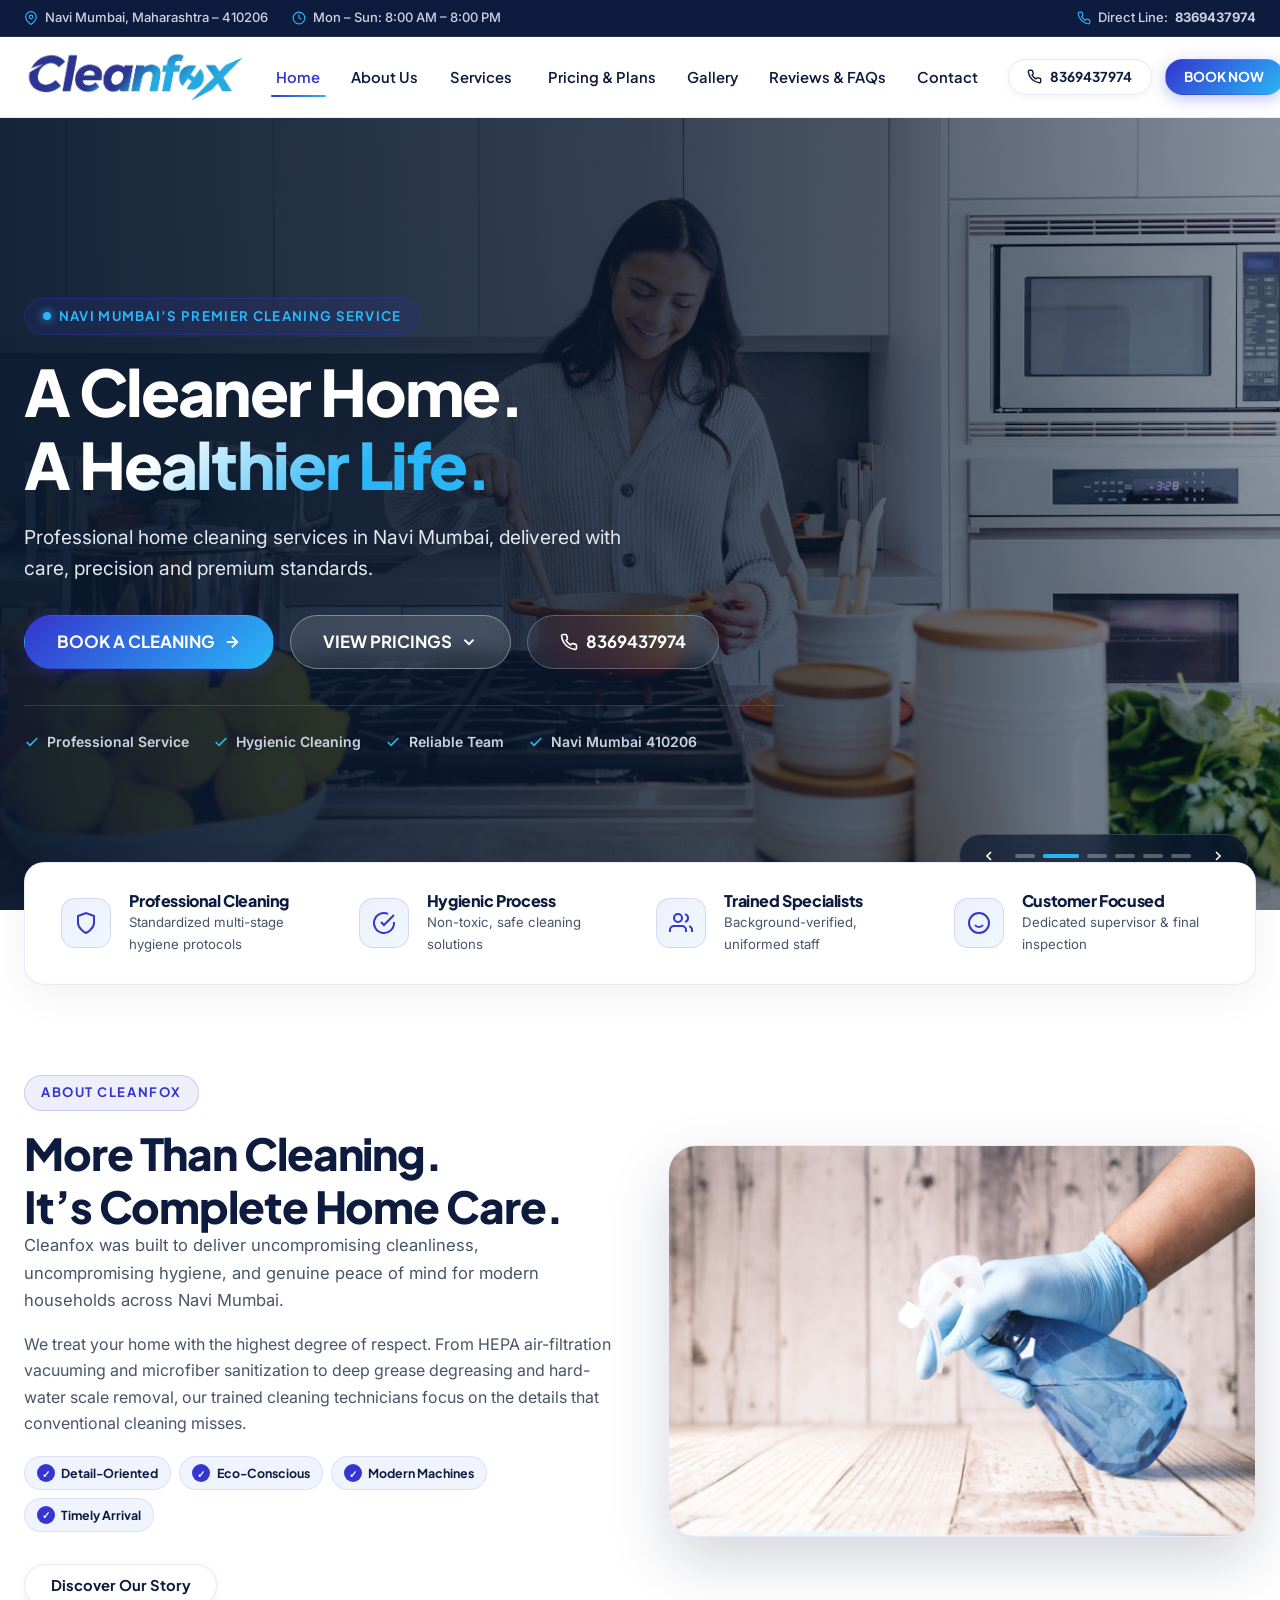
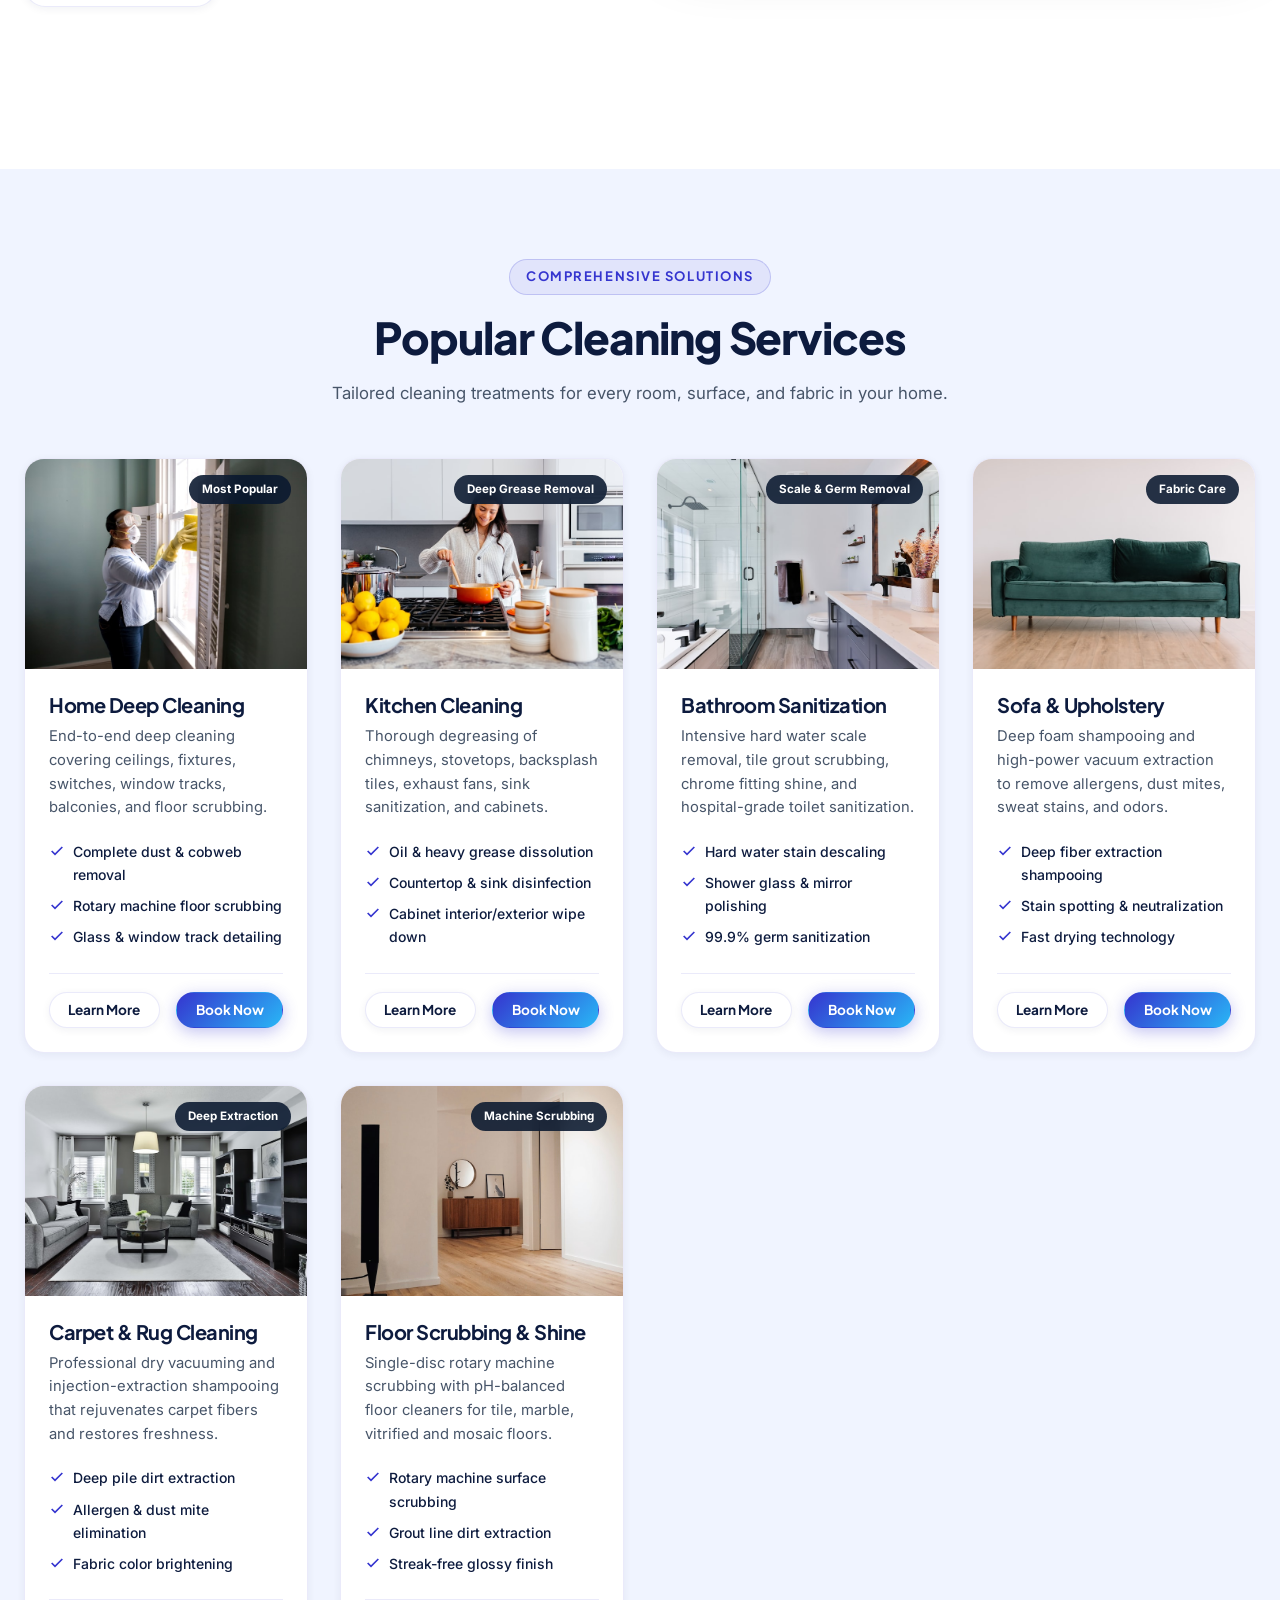
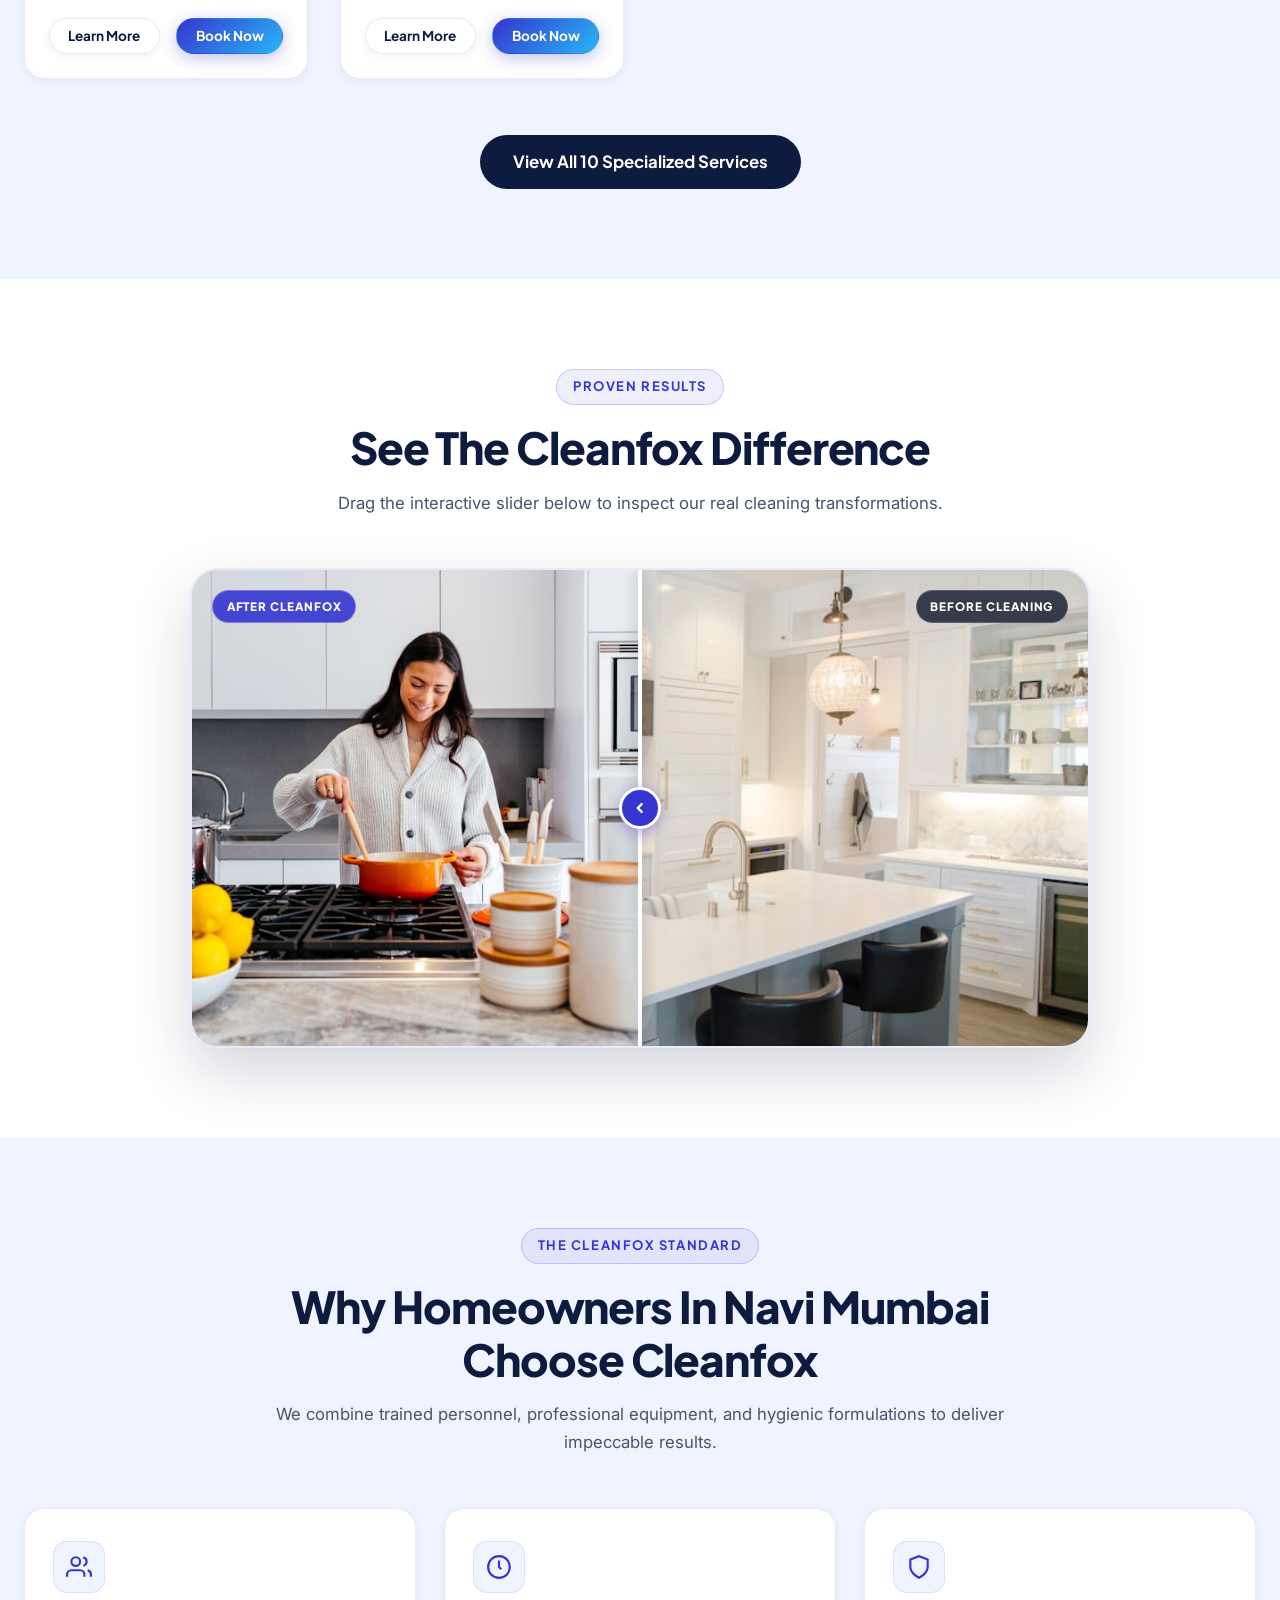
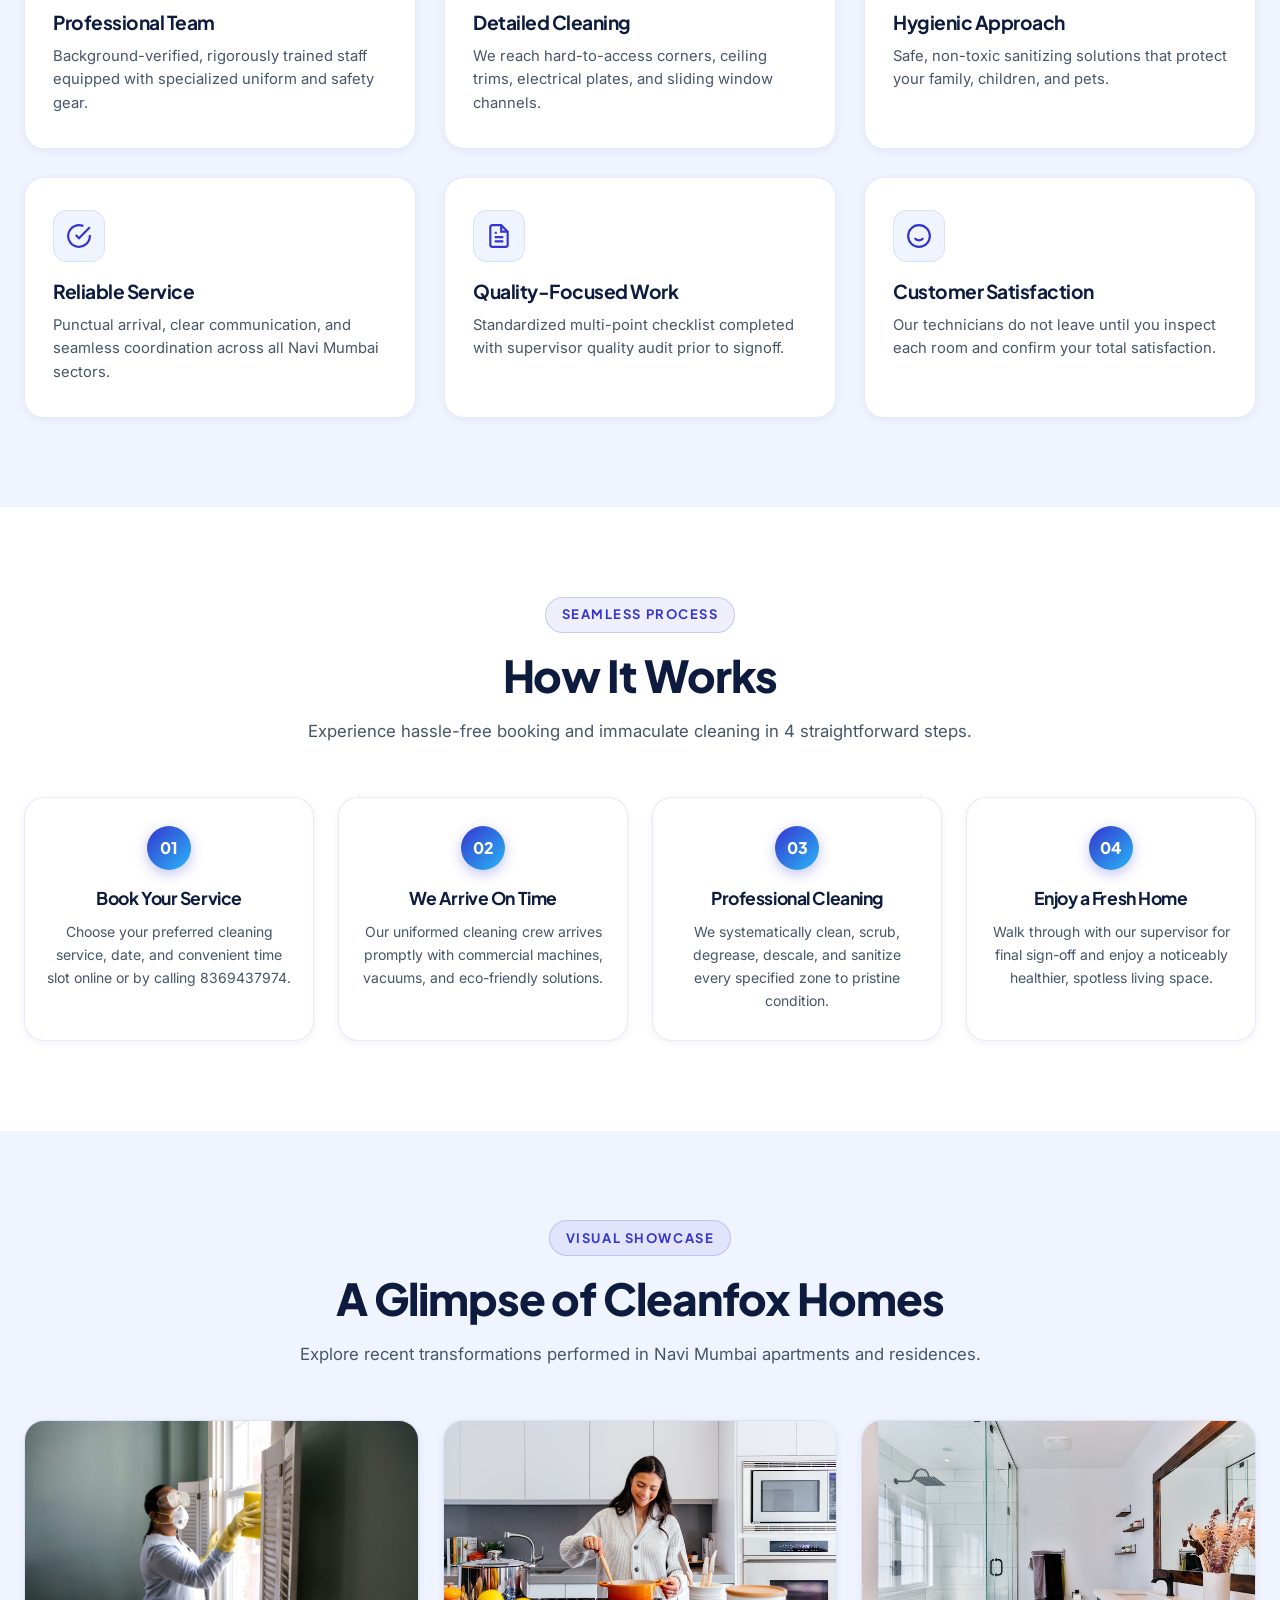
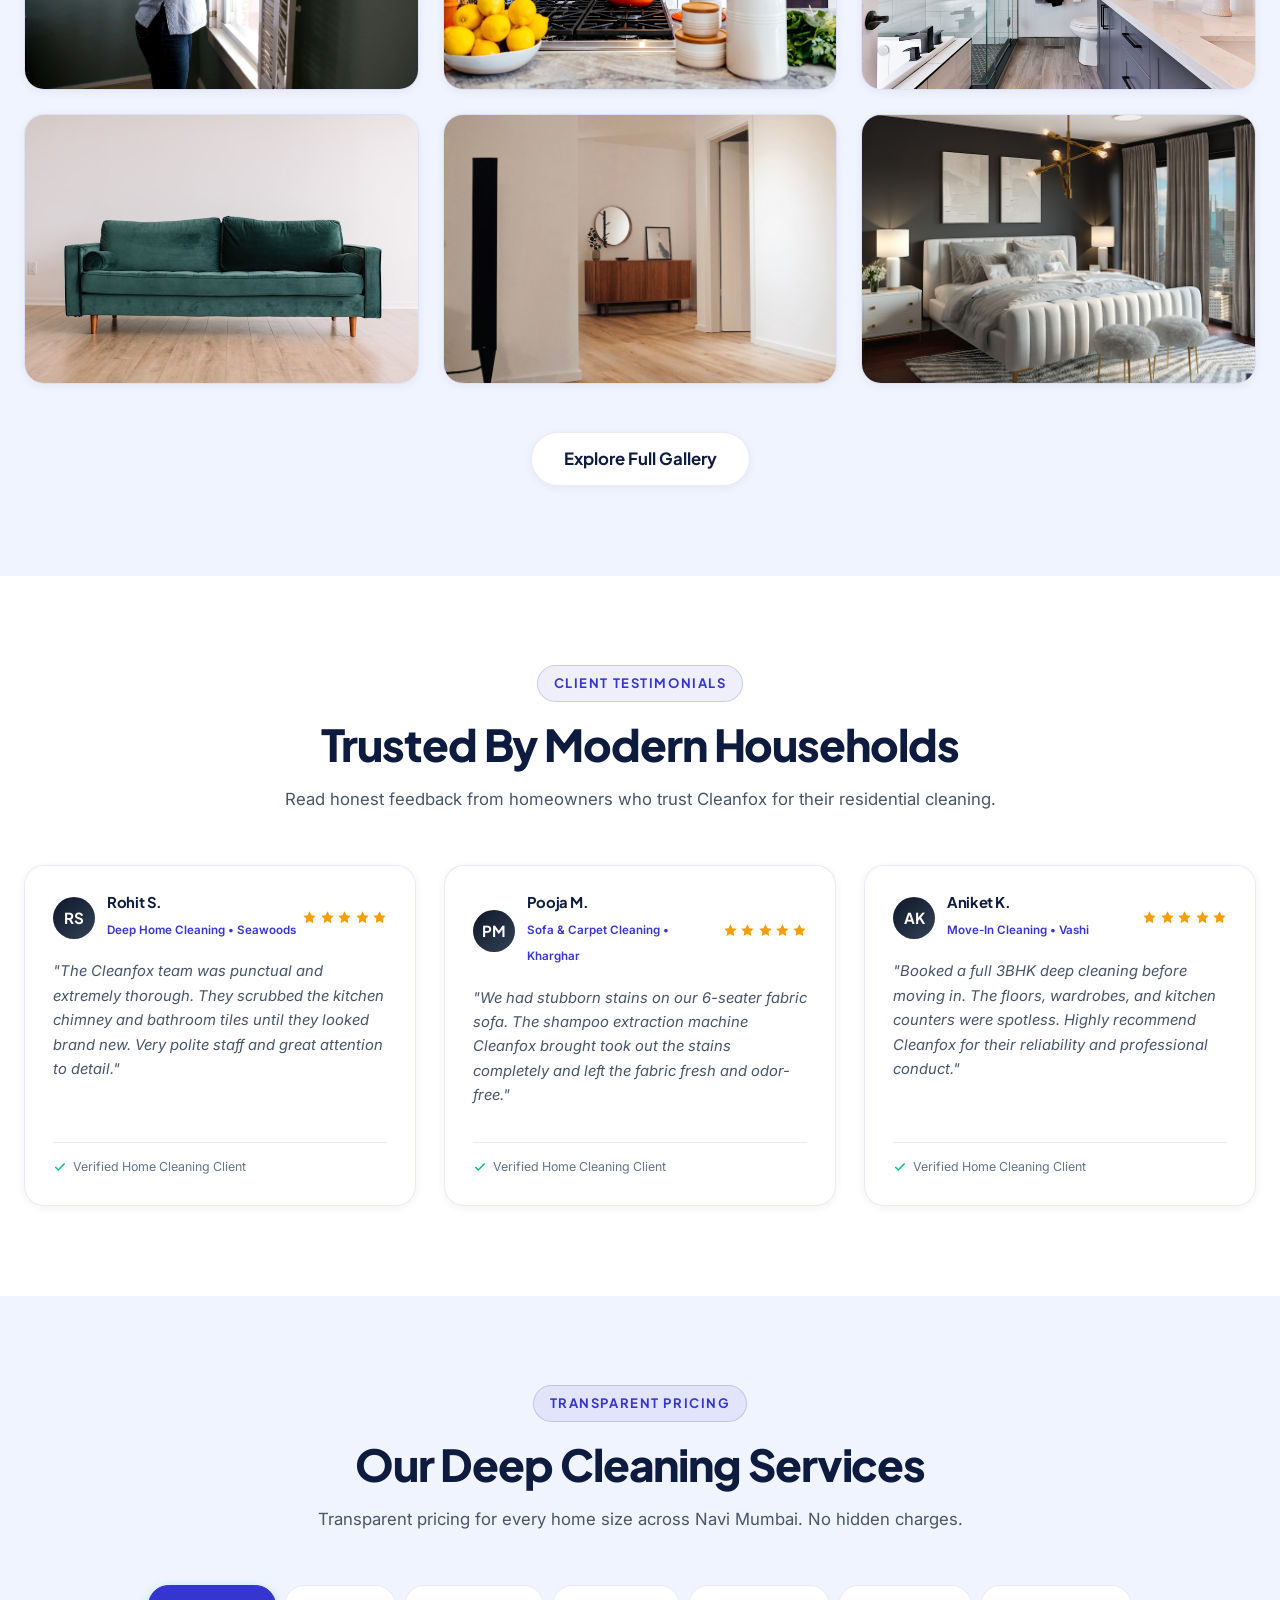
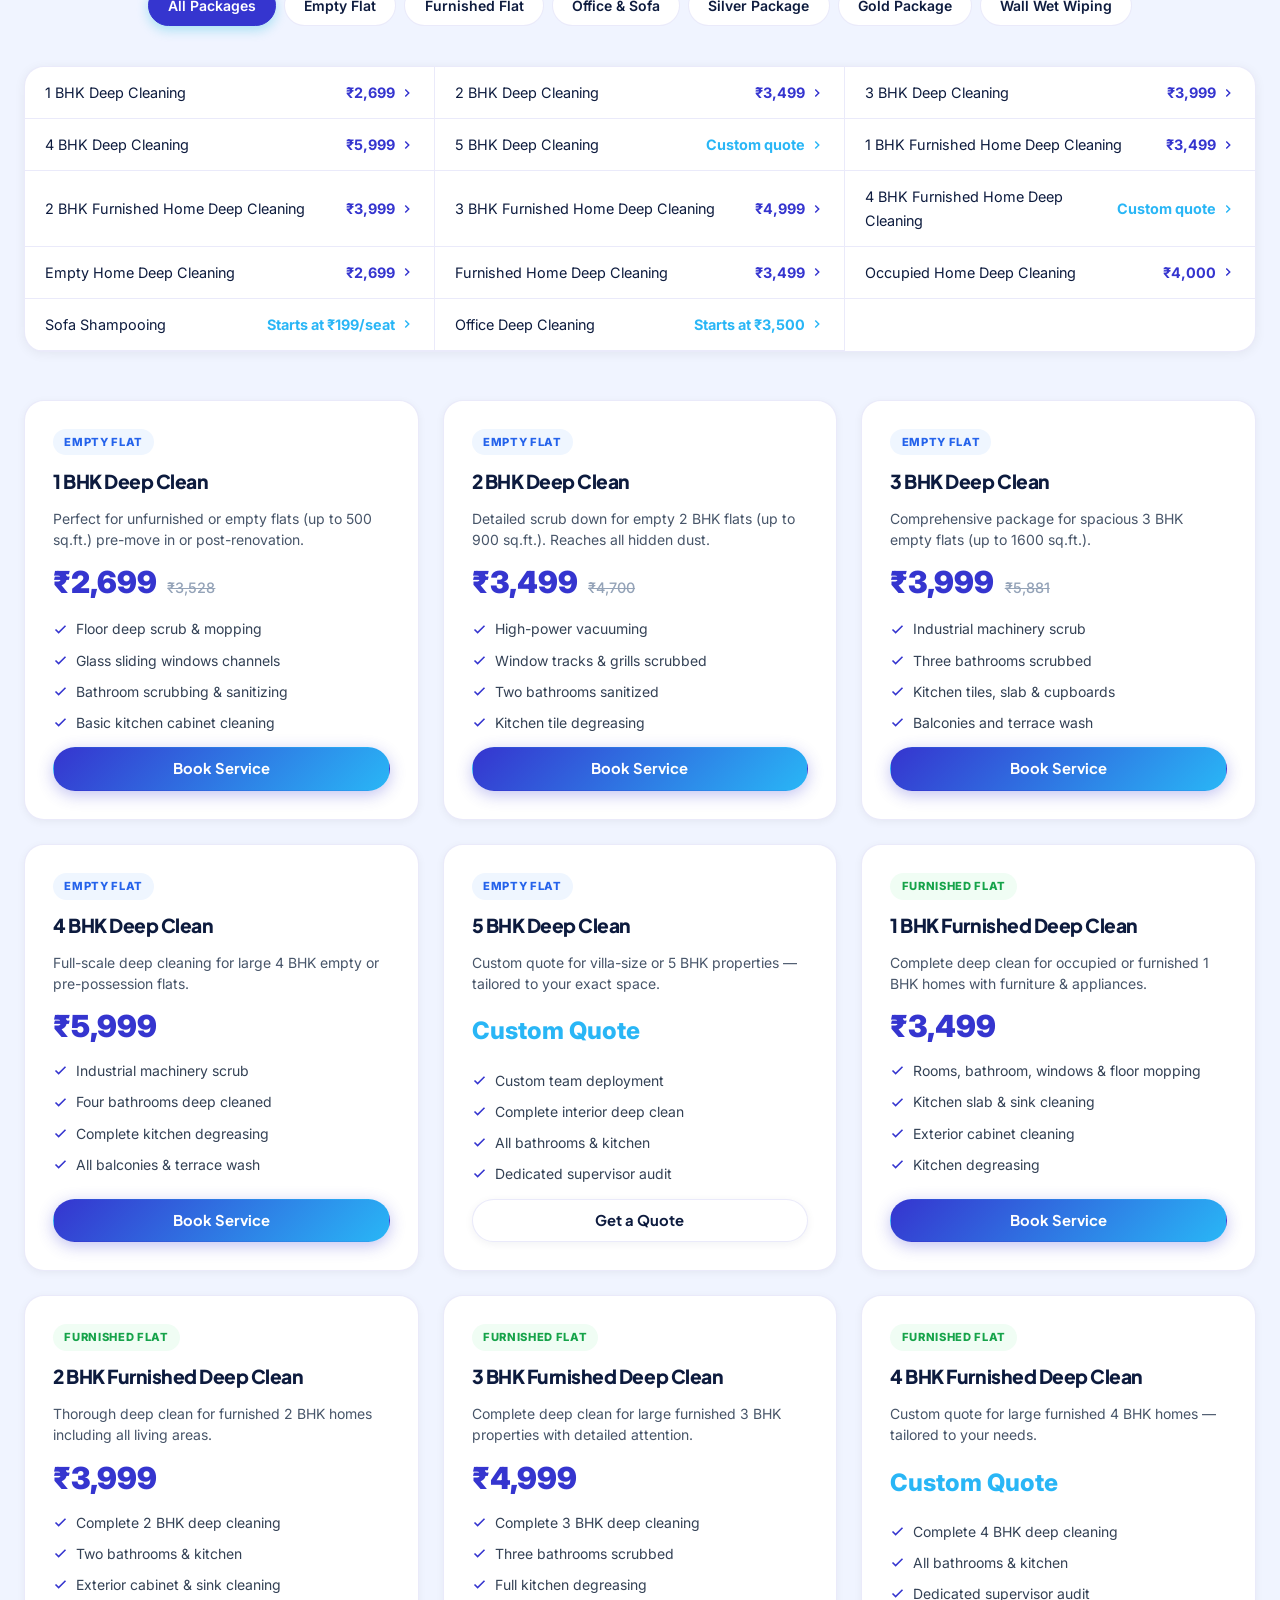
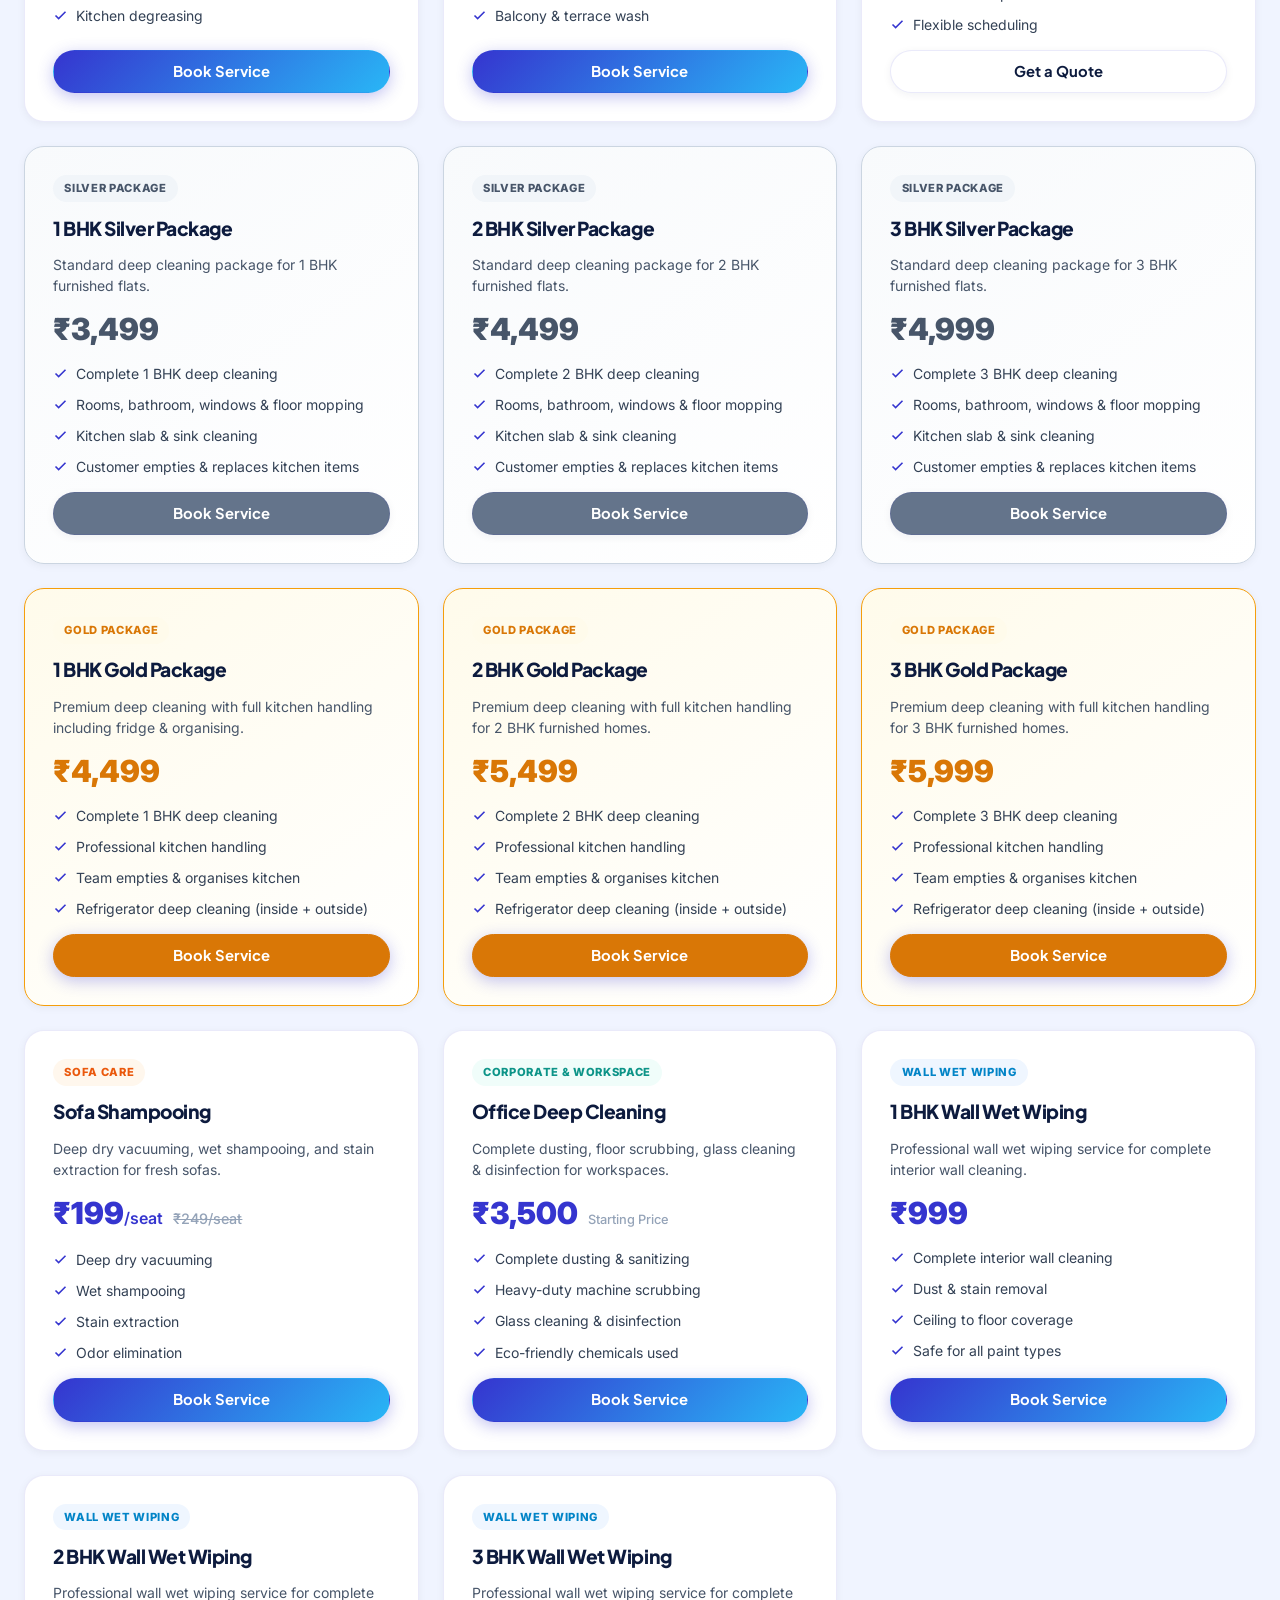
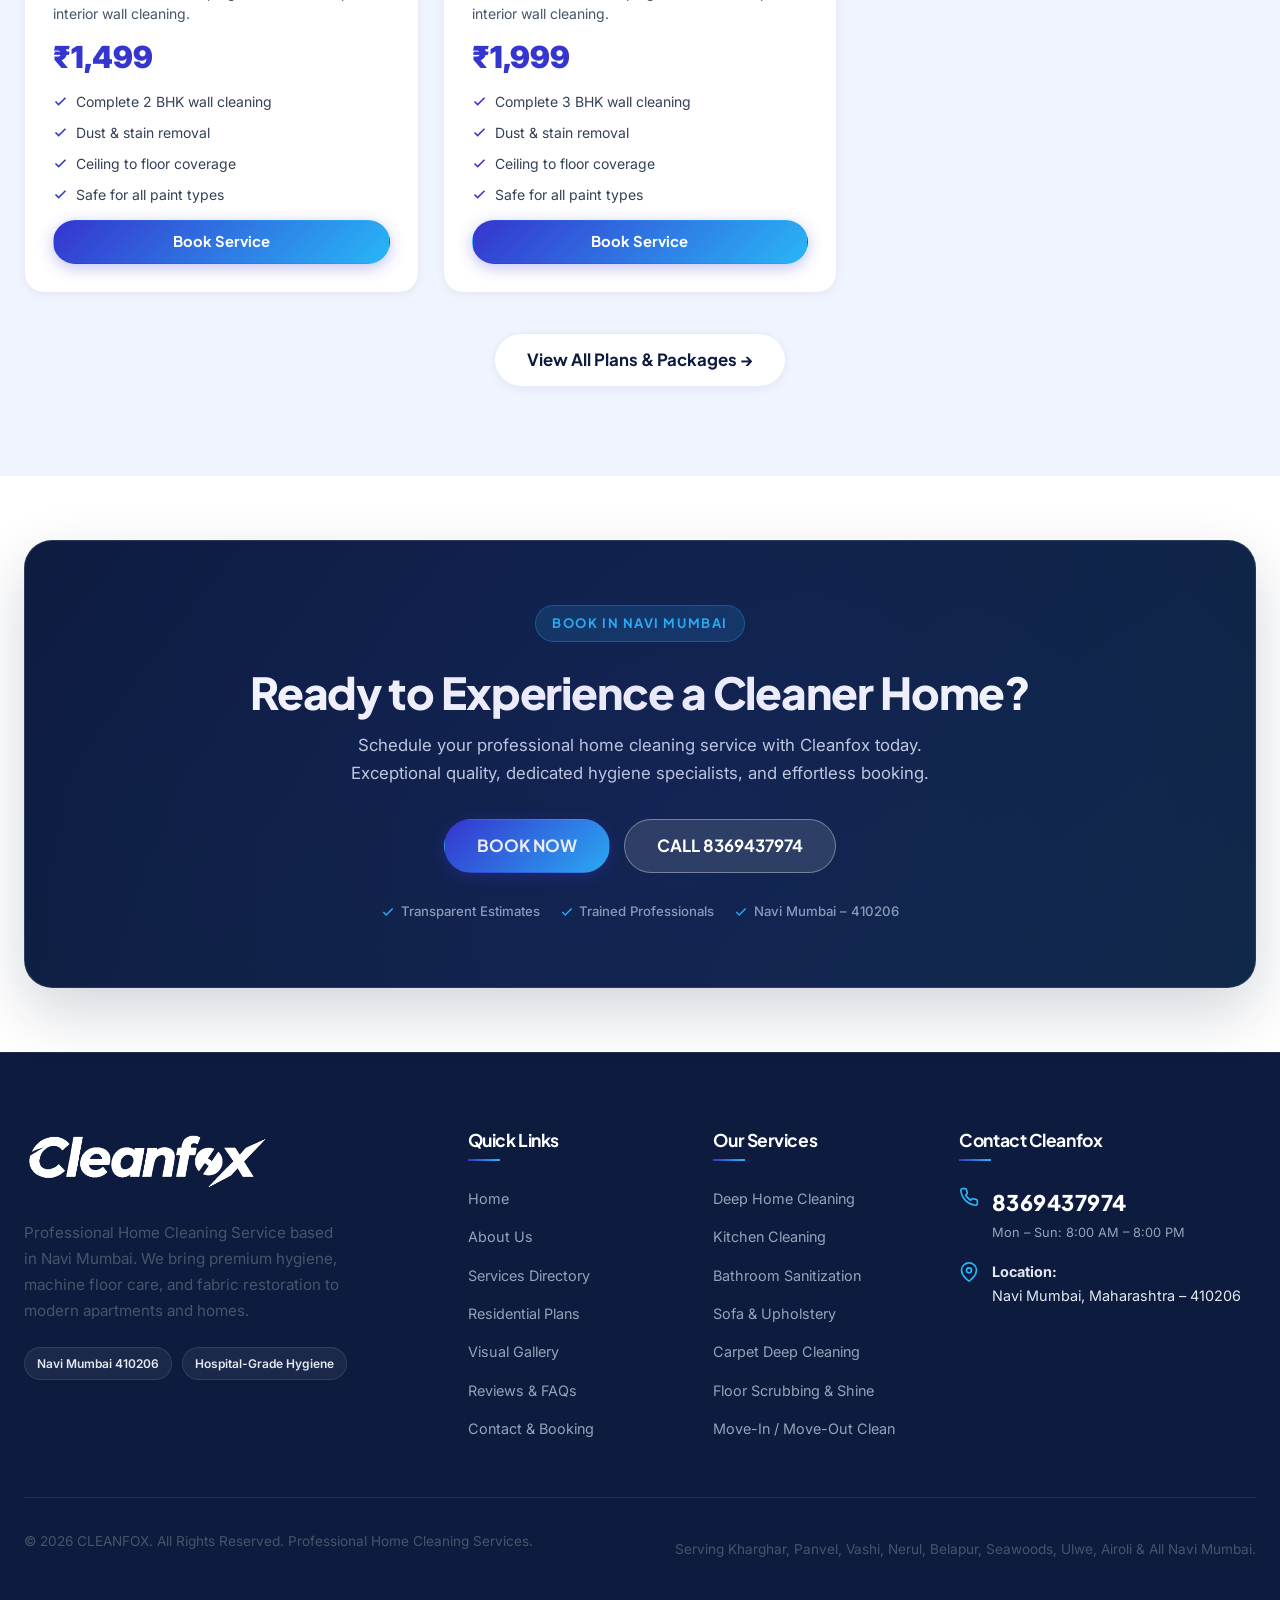
==== commit 80a82305: "Enhance logo visibility in header and footer, add comprehensive interactive pricing section to homep" ====
--- a/index.html
+++ b/index.html
@@ -110,9 +110,9 @@
               </a>
             </div>
           </li>
-          <li class="nav-item"><a href="plans.html" class="nav-link">Plans</a></li>
+          <li class="nav-item"><a href="#homePricing" class="nav-link">Pricing &amp; Plans</a></li>
           <li class="nav-item"><a href="gallery.html" class="nav-link">Gallery</a></li>
-          <li class="nav-item"><a href="reviews-faqs.html" class="nav-link">Reviews & FAQs</a></li>
+          <li class="nav-item"><a href="reviews-faqs.html" class="nav-link">Reviews &amp; FAQs</a></li>
           <li class="nav-item"><a href="contact.html" class="nav-link">Contact</a></li>
         </ul>
       </nav>
@@ -146,9 +146,9 @@
       <ul class="drawer-nav">
         <li><a href="index.html" class="active">Home</a></li>
         <li><a href="about.html">About Us</a></li>
-        <li><a href="plans.html">Residential Plans</a></li>
+        <li><a href="#homePricing">Pricing &amp; Plans</a></li>
         <li><a href="gallery.html">Visual Gallery</a></li>
-        <li><a href="reviews-faqs.html">Reviews & FAQs</a></li>
+        <li><a href="reviews-faqs.html">Reviews &amp; FAQs</a></li>
         <li><a href="contact.html">Contact / Book Now</a></li>
       </ul>
 
@@ -217,9 +217,13 @@
               BOOK A CLEANING
               <svg class="btn-icon" viewBox="0 0 24 24" fill="none" stroke="currentColor" stroke-width="2.5"><line x1="5" y1="12" x2="19" y2="12"></line><polyline points="12 5 19 12 12 19"></polyline></svg>
             </a>
-            <a href="tel:8369437974" class="btn btn-outline-light btn-lg">
-              <svg width="20" height="20" viewBox="0 0 24 24" fill="none" stroke="currentColor" stroke-width="2.2"><path d="M22 16.92v3a2 2 0 0 1-2.18 2 19.79 19.79 0 0 1-8.63-3.07 19.5 19.5 0 0 1-6-6 19.79 19.79 0 0 1-3.07-8.67A2 2 0 0 1 4.11 2h3a2 2 0 0 1 2 1.72 12.84 12.84 0 0 0 .7 2.81 2 2 0 0 1-.45 2.11L8.09 9.91a16 16 0 0 0 6 6l1.27-1.27a2 2 0 0 1 2.11-.45 12.84 12.84 0 0 0 2.81.7A2 2 0 0 1 22 16.92z"></path></svg>
-              CALL 8369437974
+            <a href="#homePricing" class="btn btn-outline-light btn-lg">
+              VIEW PRICINGS
+              <svg class="btn-icon" viewBox="0 0 24 24" fill="none" stroke="currentColor" stroke-width="2.5"><polyline points="6 9 12 15 18 9"></polyline></svg>
+            </a>
+            <a href="tel:8369437974" class="btn btn-outline-light btn-lg" style="background:rgba(255,255,255,0.08);border-color:rgba(255,255,255,0.25);">
+              <svg width="18" height="18" viewBox="0 0 24 24" fill="none" stroke="currentColor" stroke-width="2.2"><path d="M22 16.92v3a2 2 0 0 1-2.18 2 19.79 19.79 0 0 1-8.63-3.07 19.5 19.5 0 0 1-6-6 19.79 19.79 0 0 1-3.07-8.67A2 2 0 0 1 4.11 2h3a2 2 0 0 1 2 1.72 12.84 12.84 0 0 0 .7 2.81 2 2 0 0 1-.45 2.11L8.09 9.91a16 16 0 0 0 6 6l1.27-1.27a2 2 0 0 1 2.11-.45 12.84 12.84 0 0 0 2.81.7A2 2 0 0 1 22 16.92z"></path></svg>
+              8369437974
             </a>
           </div>
 
@@ -749,6 +753,356 @@
       </div>
     </section>
 
+    <!-- PRICING SECTION (Homepage) -->
+    <section class="section-spacing bg-subtle" id="homePricing">
+      <div class="container">
+        <div class="section-header">
+          <div class="section-tag">Transparent Pricing</div>
+          <h2 class="section-title">Our Deep Cleaning Services</h2>
+          <p class="section-desc">Transparent pricing for every home size across Navi Mumbai. No hidden charges.</p>
+        </div>
+
+        <!-- Filter Tabs -->
+        <div class="pricing-filter-tabs" role="tablist" aria-label="Service Categories">
+          <button class="pricing-tab active" data-filter="all" role="tab" aria-selected="true">All Packages</button>
+          <button class="pricing-tab" data-filter="empty-flat" role="tab" aria-selected="false">Empty Flat</button>
+          <button class="pricing-tab" data-filter="furnished" role="tab" aria-selected="false">Furnished Flat</button>
+          <button class="pricing-tab" data-filter="office-sofa" role="tab" aria-selected="false">Office &amp; Sofa</button>
+          <button class="pricing-tab" data-filter="silver" role="tab" aria-selected="false">Silver Package</button>
+          <button class="pricing-tab" data-filter="gold" role="tab" aria-selected="false">Gold Package</button>
+          <button class="pricing-tab" data-filter="wall-wiping" role="tab" aria-selected="false">Wall Wet Wiping</button>
+        </div>
+
+        <!-- Quick Price List -->
+        <div class="pricing-quick-list" id="homePricingQuickList">
+          <div class="pricing-quick-item" data-category="empty-flat"><span>1 BHK Deep Cleaning</span><span class="pql-price">₹2,699 <svg viewBox="0 0 24 24" fill="none" stroke="currentColor" stroke-width="2.5" width="14" height="14"><polyline points="9 18 15 12 9 6"/></svg></span></div>
+          <div class="pricing-quick-item" data-category="empty-flat"><span>2 BHK Deep Cleaning</span><span class="pql-price">₹3,499 <svg viewBox="0 0 24 24" fill="none" stroke="currentColor" stroke-width="2.5" width="14" height="14"><polyline points="9 18 15 12 9 6"/></svg></span></div>
+          <div class="pricing-quick-item" data-category="empty-flat"><span>3 BHK Deep Cleaning</span><span class="pql-price">₹3,999 <svg viewBox="0 0 24 24" fill="none" stroke="currentColor" stroke-width="2.5" width="14" height="14"><polyline points="9 18 15 12 9 6"/></svg></span></div>
+          <div class="pricing-quick-item" data-category="empty-flat"><span>4 BHK Deep Cleaning</span><span class="pql-price">₹5,999 <svg viewBox="0 0 24 24" fill="none" stroke="currentColor" stroke-width="2.5" width="14" height="14"><polyline points="9 18 15 12 9 6"/></svg></span></div>
+          <div class="pricing-quick-item" data-category="empty-flat"><span>5 BHK Deep Cleaning</span><span class="pql-price pql-custom">Custom quote <svg viewBox="0 0 24 24" fill="none" stroke="currentColor" stroke-width="2.5" width="14" height="14"><polyline points="9 18 15 12 9 6"/></svg></span></div>
+          <div class="pricing-quick-item" data-category="furnished"><span>1 BHK Furnished Home Deep Cleaning</span><span class="pql-price">₹3,499 <svg viewBox="0 0 24 24" fill="none" stroke="currentColor" stroke-width="2.5" width="14" height="14"><polyline points="9 18 15 12 9 6"/></svg></span></div>
+          <div class="pricing-quick-item" data-category="furnished"><span>2 BHK Furnished Home Deep Cleaning</span><span class="pql-price">₹3,999 <svg viewBox="0 0 24 24" fill="none" stroke="currentColor" stroke-width="2.5" width="14" height="14"><polyline points="9 18 15 12 9 6"/></svg></span></div>
+          <div class="pricing-quick-item" data-category="furnished"><span>3 BHK Furnished Home Deep Cleaning</span><span class="pql-price">₹4,999 <svg viewBox="0 0 24 24" fill="none" stroke="currentColor" stroke-width="2.5" width="14" height="14"><polyline points="9 18 15 12 9 6"/></svg></span></div>
+          <div class="pricing-quick-item" data-category="furnished"><span>4 BHK Furnished Home Deep Cleaning</span><span class="pql-price pql-custom">Custom quote <svg viewBox="0 0 24 24" fill="none" stroke="currentColor" stroke-width="2.5" width="14" height="14"><polyline points="9 18 15 12 9 6"/></svg></span></div>
+          <div class="pricing-quick-item" data-category="empty-flat"><span>Empty Home Deep Cleaning</span><span class="pql-price">₹2,699 <svg viewBox="0 0 24 24" fill="none" stroke="currentColor" stroke-width="2.5" width="14" height="14"><polyline points="9 18 15 12 9 6"/></svg></span></div>
+          <div class="pricing-quick-item" data-category="furnished"><span>Furnished Home Deep Cleaning</span><span class="pql-price">₹3,499 <svg viewBox="0 0 24 24" fill="none" stroke="currentColor" stroke-width="2.5" width="14" height="14"><polyline points="9 18 15 12 9 6"/></svg></span></div>
+          <div class="pricing-quick-item" data-category="empty-flat"><span>Occupied Home Deep Cleaning</span><span class="pql-price">₹4,000 <svg viewBox="0 0 24 24" fill="none" stroke="currentColor" stroke-width="2.5" width="14" height="14"><polyline points="9 18 15 12 9 6"/></svg></span></div>
+          <div class="pricing-quick-item" data-category="office-sofa"><span>Sofa Shampooing</span><span class="pql-price pql-custom">Starts at ₹199/seat <svg viewBox="0 0 24 24" fill="none" stroke="currentColor" stroke-width="2.5" width="14" height="14"><polyline points="9 18 15 12 9 6"/></svg></span></div>
+          <div class="pricing-quick-item" data-category="office-sofa"><span>Office Deep Cleaning</span><span class="pql-price pql-custom">Starts at ₹3,500 <svg viewBox="0 0 24 24" fill="none" stroke="currentColor" stroke-width="2.5" width="14" height="14"><polyline points="9 18 15 12 9 6"/></svg></span></div>
+        </div>
+
+        <!-- Pricing Cards -->
+        <div class="pricing-cards-grid" id="homePricingCardsGrid">
+
+          <!-- EMPTY FLAT -->
+          <div class="pricing-card" data-category="empty-flat">
+            <div class="pc-badge pc-badge-empty">EMPTY FLAT</div>
+            <h3 class="pc-title">1 BHK Deep Clean</h3>
+            <p class="pc-desc">Perfect for unfurnished or empty flats (up to 500 sq.ft.) pre-move in or post-renovation.</p>
+            <div class="pc-price-row">
+              <span class="pc-price">₹2,699</span>
+              <span class="pc-price-old">₹3,528</span>
+            </div>
+            <ul class="pc-features">
+              <li><svg viewBox="0 0 24 24" fill="none" stroke="currentColor" stroke-width="2.5"><polyline points="20 6 9 17 4 12"/></svg>Floor deep scrub &amp; mopping</li>
+              <li><svg viewBox="0 0 24 24" fill="none" stroke="currentColor" stroke-width="2.5"><polyline points="20 6 9 17 4 12"/></svg>Glass sliding windows channels</li>
+              <li><svg viewBox="0 0 24 24" fill="none" stroke="currentColor" stroke-width="2.5"><polyline points="20 6 9 17 4 12"/></svg>Bathroom scrubbing &amp; sanitizing</li>
+              <li><svg viewBox="0 0 24 24" fill="none" stroke="currentColor" stroke-width="2.5"><polyline points="20 6 9 17 4 12"/></svg>Basic kitchen cabinet cleaning</li>
+            </ul>
+            <a href="contact.html" class="btn btn-primary" style="width:100%;text-align:center;">Book Service</a>
+          </div>
+
+          <div class="pricing-card" data-category="empty-flat">
+            <div class="pc-badge pc-badge-empty">EMPTY FLAT</div>
+            <h3 class="pc-title">2 BHK Deep Clean</h3>
+            <p class="pc-desc">Detailed scrub down for empty 2 BHK flats (up to 900 sq.ft.). Reaches all hidden dust.</p>
+            <div class="pc-price-row">
+              <span class="pc-price">₹3,499</span>
+              <span class="pc-price-old">₹4,700</span>
+            </div>
+            <ul class="pc-features">
+              <li><svg viewBox="0 0 24 24" fill="none" stroke="currentColor" stroke-width="2.5"><polyline points="20 6 9 17 4 12"/></svg>High-power vacuuming</li>
+              <li><svg viewBox="0 0 24 24" fill="none" stroke="currentColor" stroke-width="2.5"><polyline points="20 6 9 17 4 12"/></svg>Window tracks &amp; grills scrubbed</li>
+              <li><svg viewBox="0 0 24 24" fill="none" stroke="currentColor" stroke-width="2.5"><polyline points="20 6 9 17 4 12"/></svg>Two bathrooms sanitized</li>
+              <li><svg viewBox="0 0 24 24" fill="none" stroke="currentColor" stroke-width="2.5"><polyline points="20 6 9 17 4 12"/></svg>Kitchen tile degreasing</li>
+            </ul>
+            <a href="contact.html" class="btn btn-primary" style="width:100%;text-align:center;">Book Service</a>
+          </div>
+
+          <div class="pricing-card" data-category="empty-flat">
+            <div class="pc-badge pc-badge-empty">EMPTY FLAT</div>
+            <h3 class="pc-title">3 BHK Deep Clean</h3>
+            <p class="pc-desc">Comprehensive package for spacious 3 BHK empty flats (up to 1600 sq.ft.).</p>
+            <div class="pc-price-row">
+              <span class="pc-price">₹3,999</span>
+              <span class="pc-price-old">₹5,881</span>
+            </div>
+            <ul class="pc-features">
+              <li><svg viewBox="0 0 24 24" fill="none" stroke="currentColor" stroke-width="2.5"><polyline points="20 6 9 17 4 12"/></svg>Industrial machinery scrub</li>
+              <li><svg viewBox="0 0 24 24" fill="none" stroke="currentColor" stroke-width="2.5"><polyline points="20 6 9 17 4 12"/></svg>Three bathrooms scrubbed</li>
+              <li><svg viewBox="0 0 24 24" fill="none" stroke="currentColor" stroke-width="2.5"><polyline points="20 6 9 17 4 12"/></svg>Kitchen tiles, slab &amp; cupboards</li>
+              <li><svg viewBox="0 0 24 24" fill="none" stroke="currentColor" stroke-width="2.5"><polyline points="20 6 9 17 4 12"/></svg>Balconies and terrace wash</li>
+            </ul>
+            <a href="contact.html" class="btn btn-primary" style="width:100%;text-align:center;">Book Service</a>
+          </div>
+
+          <div class="pricing-card" data-category="empty-flat">
+            <div class="pc-badge pc-badge-empty">EMPTY FLAT</div>
+            <h3 class="pc-title">4 BHK Deep Clean</h3>
+            <p class="pc-desc">Full-scale deep cleaning for large 4 BHK empty or pre-possession flats.</p>
+            <div class="pc-price-row"><span class="pc-price">₹5,999</span></div>
+            <ul class="pc-features">
+              <li><svg viewBox="0 0 24 24" fill="none" stroke="currentColor" stroke-width="2.5"><polyline points="20 6 9 17 4 12"/></svg>Industrial machinery scrub</li>
+              <li><svg viewBox="0 0 24 24" fill="none" stroke="currentColor" stroke-width="2.5"><polyline points="20 6 9 17 4 12"/></svg>Four bathrooms deep cleaned</li>
+              <li><svg viewBox="0 0 24 24" fill="none" stroke="currentColor" stroke-width="2.5"><polyline points="20 6 9 17 4 12"/></svg>Complete kitchen degreasing</li>
+              <li><svg viewBox="0 0 24 24" fill="none" stroke="currentColor" stroke-width="2.5"><polyline points="20 6 9 17 4 12"/></svg>All balconies &amp; terrace wash</li>
+            </ul>
+            <a href="contact.html" class="btn btn-primary" style="width:100%;text-align:center;">Book Service</a>
+          </div>
+
+          <div class="pricing-card" data-category="empty-flat">
+            <div class="pc-badge pc-badge-empty">EMPTY FLAT</div>
+            <h3 class="pc-title">5 BHK Deep Clean</h3>
+            <p class="pc-desc">Custom quote for villa-size or 5 BHK properties — tailored to your exact space.</p>
+            <div class="pc-price-row"><span class="pc-price-custom">Custom Quote</span></div>
+            <ul class="pc-features">
+              <li><svg viewBox="0 0 24 24" fill="none" stroke="currentColor" stroke-width="2.5"><polyline points="20 6 9 17 4 12"/></svg>Custom team deployment</li>
+              <li><svg viewBox="0 0 24 24" fill="none" stroke="currentColor" stroke-width="2.5"><polyline points="20 6 9 17 4 12"/></svg>Complete interior deep clean</li>
+              <li><svg viewBox="0 0 24 24" fill="none" stroke="currentColor" stroke-width="2.5"><polyline points="20 6 9 17 4 12"/></svg>All bathrooms &amp; kitchen</li>
+              <li><svg viewBox="0 0 24 24" fill="none" stroke="currentColor" stroke-width="2.5"><polyline points="20 6 9 17 4 12"/></svg>Dedicated supervisor audit</li>
+            </ul>
+            <a href="contact.html" class="btn btn-secondary" style="width:100%;text-align:center;">Get a Quote</a>
+          </div>
+
+          <!-- FURNISHED FLAT -->
+          <div class="pricing-card" data-category="furnished">
+            <div class="pc-badge pc-badge-furnished">FURNISHED FLAT</div>
+            <h3 class="pc-title">1 BHK Furnished Deep Clean</h3>
+            <p class="pc-desc">Complete deep clean for occupied or furnished 1 BHK homes with furniture &amp; appliances.</p>
+            <div class="pc-price-row"><span class="pc-price">₹3,499</span></div>
+            <ul class="pc-features">
+              <li><svg viewBox="0 0 24 24" fill="none" stroke="currentColor" stroke-width="2.5"><polyline points="20 6 9 17 4 12"/></svg>Rooms, bathroom, windows &amp; floor mopping</li>
+              <li><svg viewBox="0 0 24 24" fill="none" stroke="currentColor" stroke-width="2.5"><polyline points="20 6 9 17 4 12"/></svg>Kitchen slab &amp; sink cleaning</li>
+              <li><svg viewBox="0 0 24 24" fill="none" stroke="currentColor" stroke-width="2.5"><polyline points="20 6 9 17 4 12"/></svg>Exterior cabinet cleaning</li>
+              <li><svg viewBox="0 0 24 24" fill="none" stroke="currentColor" stroke-width="2.5"><polyline points="20 6 9 17 4 12"/></svg>Kitchen degreasing</li>
+            </ul>
+            <a href="contact.html" class="btn btn-primary" style="width:100%;text-align:center;">Book Service</a>
+          </div>
+
+          <div class="pricing-card" data-category="furnished">
+            <div class="pc-badge pc-badge-furnished">FURNISHED FLAT</div>
+            <h3 class="pc-title">2 BHK Furnished Deep Clean</h3>
+            <p class="pc-desc">Thorough deep clean for furnished 2 BHK homes including all living areas.</p>
+            <div class="pc-price-row"><span class="pc-price">₹3,999</span></div>
+            <ul class="pc-features">
+              <li><svg viewBox="0 0 24 24" fill="none" stroke="currentColor" stroke-width="2.5"><polyline points="20 6 9 17 4 12"/></svg>Complete 2 BHK deep cleaning</li>
+              <li><svg viewBox="0 0 24 24" fill="none" stroke="currentColor" stroke-width="2.5"><polyline points="20 6 9 17 4 12"/></svg>Two bathrooms &amp; kitchen</li>
+              <li><svg viewBox="0 0 24 24" fill="none" stroke="currentColor" stroke-width="2.5"><polyline points="20 6 9 17 4 12"/></svg>Exterior cabinet &amp; sink cleaning</li>
+              <li><svg viewBox="0 0 24 24" fill="none" stroke="currentColor" stroke-width="2.5"><polyline points="20 6 9 17 4 12"/></svg>Kitchen degreasing</li>
+            </ul>
+            <a href="contact.html" class="btn btn-primary" style="width:100%;text-align:center;">Book Service</a>
+          </div>
+
+          <div class="pricing-card" data-category="furnished">
+            <div class="pc-badge pc-badge-furnished">FURNISHED FLAT</div>
+            <h3 class="pc-title">3 BHK Furnished Deep Clean</h3>
+            <p class="pc-desc">Complete deep clean for large furnished 3 BHK properties with detailed attention.</p>
+            <div class="pc-price-row"><span class="pc-price">₹4,999</span></div>
+            <ul class="pc-features">
+              <li><svg viewBox="0 0 24 24" fill="none" stroke="currentColor" stroke-width="2.5"><polyline points="20 6 9 17 4 12"/></svg>Complete 3 BHK deep cleaning</li>
+              <li><svg viewBox="0 0 24 24" fill="none" stroke="currentColor" stroke-width="2.5"><polyline points="20 6 9 17 4 12"/></svg>Three bathrooms scrubbed</li>
+              <li><svg viewBox="0 0 24 24" fill="none" stroke="currentColor" stroke-width="2.5"><polyline points="20 6 9 17 4 12"/></svg>Full kitchen degreasing</li>
+              <li><svg viewBox="0 0 24 24" fill="none" stroke="currentColor" stroke-width="2.5"><polyline points="20 6 9 17 4 12"/></svg>Balcony &amp; terrace wash</li>
+            </ul>
+            <a href="contact.html" class="btn btn-primary" style="width:100%;text-align:center;">Book Service</a>
+          </div>
+
+          <div class="pricing-card" data-category="furnished">
+            <div class="pc-badge pc-badge-furnished">FURNISHED FLAT</div>
+            <h3 class="pc-title">4 BHK Furnished Deep Clean</h3>
+            <p class="pc-desc">Custom quote for large furnished 4 BHK homes — tailored to your needs.</p>
+            <div class="pc-price-row"><span class="pc-price-custom">Custom Quote</span></div>
+            <ul class="pc-features">
+              <li><svg viewBox="0 0 24 24" fill="none" stroke="currentColor" stroke-width="2.5"><polyline points="20 6 9 17 4 12"/></svg>Complete 4 BHK deep cleaning</li>
+              <li><svg viewBox="0 0 24 24" fill="none" stroke="currentColor" stroke-width="2.5"><polyline points="20 6 9 17 4 12"/></svg>All bathrooms &amp; kitchen</li>
+              <li><svg viewBox="0 0 24 24" fill="none" stroke="currentColor" stroke-width="2.5"><polyline points="20 6 9 17 4 12"/></svg>Dedicated supervisor audit</li>
+              <li><svg viewBox="0 0 24 24" fill="none" stroke="currentColor" stroke-width="2.5"><polyline points="20 6 9 17 4 12"/></svg>Flexible scheduling</li>
+            </ul>
+            <a href="contact.html" class="btn btn-secondary" style="width:100%;text-align:center;">Get a Quote</a>
+          </div>
+
+          <!-- SILVER PACKAGE -->
+          <div class="pricing-card pricing-card-silver" data-category="silver furnished">
+            <div class="pc-badge pc-badge-silver">SILVER PACKAGE</div>
+            <h3 class="pc-title">1 BHK Silver Package</h3>
+            <p class="pc-desc">Standard deep cleaning package for 1 BHK furnished flats.</p>
+            <div class="pc-price-row"><span class="pc-price pc-price-silver">₹3,499</span></div>
+            <ul class="pc-features">
+              <li><svg viewBox="0 0 24 24" fill="none" stroke="currentColor" stroke-width="2.5"><polyline points="20 6 9 17 4 12"/></svg>Complete 1 BHK deep cleaning</li>
+              <li><svg viewBox="0 0 24 24" fill="none" stroke="currentColor" stroke-width="2.5"><polyline points="20 6 9 17 4 12"/></svg>Rooms, bathroom, windows &amp; floor mopping</li>
+              <li><svg viewBox="0 0 24 24" fill="none" stroke="currentColor" stroke-width="2.5"><polyline points="20 6 9 17 4 12"/></svg>Kitchen slab &amp; sink cleaning</li>
+              <li><svg viewBox="0 0 24 24" fill="none" stroke="currentColor" stroke-width="2.5"><polyline points="20 6 9 17 4 12"/></svg>Customer empties &amp; replaces kitchen items</li>
+            </ul>
+            <a href="contact.html" class="btn btn-secondary" style="width:100%;text-align:center;background:#64748B;color:#fff;">Book Service</a>
+          </div>
+
+          <div class="pricing-card pricing-card-silver" data-category="silver furnished">
+            <div class="pc-badge pc-badge-silver">SILVER PACKAGE</div>
+            <h3 class="pc-title">2 BHK Silver Package</h3>
+            <p class="pc-desc">Standard deep cleaning package for 2 BHK furnished flats.</p>
+            <div class="pc-price-row"><span class="pc-price pc-price-silver">₹4,499</span></div>
+            <ul class="pc-features">
+              <li><svg viewBox="0 0 24 24" fill="none" stroke="currentColor" stroke-width="2.5"><polyline points="20 6 9 17 4 12"/></svg>Complete 2 BHK deep cleaning</li>
+              <li><svg viewBox="0 0 24 24" fill="none" stroke="currentColor" stroke-width="2.5"><polyline points="20 6 9 17 4 12"/></svg>Rooms, bathroom, windows &amp; floor mopping</li>
+              <li><svg viewBox="0 0 24 24" fill="none" stroke="currentColor" stroke-width="2.5"><polyline points="20 6 9 17 4 12"/></svg>Kitchen slab &amp; sink cleaning</li>
+              <li><svg viewBox="0 0 24 24" fill="none" stroke="currentColor" stroke-width="2.5"><polyline points="20 6 9 17 4 12"/></svg>Customer empties &amp; replaces kitchen items</li>
+            </ul>
+            <a href="contact.html" class="btn btn-secondary" style="width:100%;text-align:center;background:#64748B;color:#fff;">Book Service</a>
+          </div>
+
+          <div class="pricing-card pricing-card-silver" data-category="silver furnished">
+            <div class="pc-badge pc-badge-silver">SILVER PACKAGE</div>
+            <h3 class="pc-title">3 BHK Silver Package</h3>
+            <p class="pc-desc">Standard deep cleaning package for 3 BHK furnished flats.</p>
+            <div class="pc-price-row"><span class="pc-price pc-price-silver">₹4,999</span></div>
+            <ul class="pc-features">
+              <li><svg viewBox="0 0 24 24" fill="none" stroke="currentColor" stroke-width="2.5"><polyline points="20 6 9 17 4 12"/></svg>Complete 3 BHK deep cleaning</li>
+              <li><svg viewBox="0 0 24 24" fill="none" stroke="currentColor" stroke-width="2.5"><polyline points="20 6 9 17 4 12"/></svg>Rooms, bathroom, windows &amp; floor mopping</li>
+              <li><svg viewBox="0 0 24 24" fill="none" stroke="currentColor" stroke-width="2.5"><polyline points="20 6 9 17 4 12"/></svg>Kitchen slab &amp; sink cleaning</li>
+              <li><svg viewBox="0 0 24 24" fill="none" stroke="currentColor" stroke-width="2.5"><polyline points="20 6 9 17 4 12"/></svg>Customer empties &amp; replaces kitchen items</li>
+            </ul>
+            <a href="contact.html" class="btn btn-secondary" style="width:100%;text-align:center;background:#64748B;color:#fff;">Book Service</a>
+          </div>
+
+          <!-- GOLD PACKAGE -->
+          <div class="pricing-card pricing-card-gold" data-category="gold furnished">
+            <div class="pc-badge pc-badge-gold">GOLD PACKAGE</div>
+            <h3 class="pc-title">1 BHK Gold Package</h3>
+            <p class="pc-desc">Premium deep cleaning with full kitchen handling including fridge &amp; organising.</p>
+            <div class="pc-price-row"><span class="pc-price pc-price-gold">₹4,499</span></div>
+            <ul class="pc-features">
+              <li><svg viewBox="0 0 24 24" fill="none" stroke="currentColor" stroke-width="2.5"><polyline points="20 6 9 17 4 12"/></svg>Complete 1 BHK deep cleaning</li>
+              <li><svg viewBox="0 0 24 24" fill="none" stroke="currentColor" stroke-width="2.5"><polyline points="20 6 9 17 4 12"/></svg>Professional kitchen handling</li>
+              <li><svg viewBox="0 0 24 24" fill="none" stroke="currentColor" stroke-width="2.5"><polyline points="20 6 9 17 4 12"/></svg>Team empties &amp; organises kitchen</li>
+              <li><svg viewBox="0 0 24 24" fill="none" stroke="currentColor" stroke-width="2.5"><polyline points="20 6 9 17 4 12"/></svg>Refrigerator deep cleaning (inside + outside)</li>
+            </ul>
+            <a href="contact.html" class="btn btn-primary" style="width:100%;text-align:center;background:#D97706;border-color:#D97706;">Book Service</a>
+          </div>
+
+          <div class="pricing-card pricing-card-gold" data-category="gold furnished">
+            <div class="pc-badge pc-badge-gold">GOLD PACKAGE</div>
+            <h3 class="pc-title">2 BHK Gold Package</h3>
+            <p class="pc-desc">Premium deep cleaning with full kitchen handling for 2 BHK furnished homes.</p>
+            <div class="pc-price-row"><span class="pc-price pc-price-gold">₹5,499</span></div>
+            <ul class="pc-features">
+              <li><svg viewBox="0 0 24 24" fill="none" stroke="currentColor" stroke-width="2.5"><polyline points="20 6 9 17 4 12"/></svg>Complete 2 BHK deep cleaning</li>
+              <li><svg viewBox="0 0 24 24" fill="none" stroke="currentColor" stroke-width="2.5"><polyline points="20 6 9 17 4 12"/></svg>Professional kitchen handling</li>
+              <li><svg viewBox="0 0 24 24" fill="none" stroke="currentColor" stroke-width="2.5"><polyline points="20 6 9 17 4 12"/></svg>Team empties &amp; organises kitchen</li>
+              <li><svg viewBox="0 0 24 24" fill="none" stroke="currentColor" stroke-width="2.5"><polyline points="20 6 9 17 4 12"/></svg>Refrigerator deep cleaning (inside + outside)</li>
+            </ul>
+            <a href="contact.html" class="btn btn-primary" style="width:100%;text-align:center;background:#D97706;border-color:#D97706;">Book Service</a>
+          </div>
+
+          <div class="pricing-card pricing-card-gold" data-category="gold furnished">
+            <div class="pc-badge pc-badge-gold">GOLD PACKAGE</div>
+            <h3 class="pc-title">3 BHK Gold Package</h3>
+            <p class="pc-desc">Premium deep cleaning with full kitchen handling for 3 BHK furnished homes.</p>
+            <div class="pc-price-row"><span class="pc-price pc-price-gold">₹5,999</span></div>
+            <ul class="pc-features">
+              <li><svg viewBox="0 0 24 24" fill="none" stroke="currentColor" stroke-width="2.5"><polyline points="20 6 9 17 4 12"/></svg>Complete 3 BHK deep cleaning</li>
+              <li><svg viewBox="0 0 24 24" fill="none" stroke="currentColor" stroke-width="2.5"><polyline points="20 6 9 17 4 12"/></svg>Professional kitchen handling</li>
+              <li><svg viewBox="0 0 24 24" fill="none" stroke="currentColor" stroke-width="2.5"><polyline points="20 6 9 17 4 12"/></svg>Team empties &amp; organises kitchen</li>
+              <li><svg viewBox="0 0 24 24" fill="none" stroke="currentColor" stroke-width="2.5"><polyline points="20 6 9 17 4 12"/></svg>Refrigerator deep cleaning (inside + outside)</li>
+            </ul>
+            <a href="contact.html" class="btn btn-primary" style="width:100%;text-align:center;background:#D97706;border-color:#D97706;">Book Service</a>
+          </div>
+
+          <!-- SOFA & OFFICE -->
+          <div class="pricing-card" data-category="office-sofa">
+            <div class="pc-badge pc-badge-sofa">SOFA CARE</div>
+            <h3 class="pc-title">Sofa Shampooing</h3>
+            <p class="pc-desc">Deep dry vacuuming, wet shampooing, and stain extraction for fresh sofas.</p>
+            <div class="pc-price-row">
+              <span class="pc-price">₹199<span style="font-size:1rem;font-weight:600;">/seat</span></span>
+              <span class="pc-price-old">₹249/seat</span>
+            </div>
+            <ul class="pc-features">
+              <li><svg viewBox="0 0 24 24" fill="none" stroke="currentColor" stroke-width="2.5"><polyline points="20 6 9 17 4 12"/></svg>Deep dry vacuuming</li>
+              <li><svg viewBox="0 0 24 24" fill="none" stroke="currentColor" stroke-width="2.5"><polyline points="20 6 9 17 4 12"/></svg>Wet shampooing</li>
+              <li><svg viewBox="0 0 24 24" fill="none" stroke="currentColor" stroke-width="2.5"><polyline points="20 6 9 17 4 12"/></svg>Stain extraction</li>
+              <li><svg viewBox="0 0 24 24" fill="none" stroke="currentColor" stroke-width="2.5"><polyline points="20 6 9 17 4 12"/></svg>Odor elimination</li>
+            </ul>
+            <a href="contact.html" class="btn btn-primary" style="width:100%;text-align:center;">Book Service</a>
+          </div>
+
+          <div class="pricing-card" data-category="office-sofa">
+            <div class="pc-badge pc-badge-office">CORPORATE &amp; WORKSPACE</div>
+            <h3 class="pc-title">Office Deep Cleaning</h3>
+            <p class="pc-desc">Complete dusting, floor scrubbing, glass cleaning &amp; disinfection for workspaces.</p>
+            <div class="pc-price-row">
+              <span class="pc-price">₹3,500</span>
+              <span class="pc-price-label">Starting Price</span>
+            </div>
+            <ul class="pc-features">
+              <li><svg viewBox="0 0 24 24" fill="none" stroke="currentColor" stroke-width="2.5"><polyline points="20 6 9 17 4 12"/></svg>Complete dusting &amp; sanitizing</li>
+              <li><svg viewBox="0 0 24 24" fill="none" stroke="currentColor" stroke-width="2.5"><polyline points="20 6 9 17 4 12"/></svg>Heavy-duty machine scrubbing</li>
+              <li><svg viewBox="0 0 24 24" fill="none" stroke="currentColor" stroke-width="2.5"><polyline points="20 6 9 17 4 12"/></svg>Glass cleaning &amp; disinfection</li>
+              <li><svg viewBox="0 0 24 24" fill="none" stroke="currentColor" stroke-width="2.5"><polyline points="20 6 9 17 4 12"/></svg>Eco-friendly chemicals used</li>
+            </ul>
+            <a href="contact.html" class="btn btn-primary" style="width:100%;text-align:center;">Book Service</a>
+          </div>
+
+          <!-- WALL WET WIPING -->
+          <div class="pricing-card" data-category="wall-wiping">
+            <div class="pc-badge pc-badge-wall">WALL WET WIPING</div>
+            <h3 class="pc-title">1 BHK Wall Wet Wiping</h3>
+            <p class="pc-desc">Professional wall wet wiping service for complete interior wall cleaning.</p>
+            <div class="pc-price-row"><span class="pc-price">₹999</span></div>
+            <ul class="pc-features">
+              <li><svg viewBox="0 0 24 24" fill="none" stroke="currentColor" stroke-width="2.5"><polyline points="20 6 9 17 4 12"/></svg>Complete interior wall cleaning</li>
+              <li><svg viewBox="0 0 24 24" fill="none" stroke="currentColor" stroke-width="2.5"><polyline points="20 6 9 17 4 12"/></svg>Dust &amp; stain removal</li>
+              <li><svg viewBox="0 0 24 24" fill="none" stroke="currentColor" stroke-width="2.5"><polyline points="20 6 9 17 4 12"/></svg>Ceiling to floor coverage</li>
+              <li><svg viewBox="0 0 24 24" fill="none" stroke="currentColor" stroke-width="2.5"><polyline points="20 6 9 17 4 12"/></svg>Safe for all paint types</li>
+            </ul>
+            <a href="contact.html" class="btn btn-primary" style="width:100%;text-align:center;">Book Service</a>
+          </div>
+
+          <div class="pricing-card" data-category="wall-wiping">
+            <div class="pc-badge pc-badge-wall">WALL WET WIPING</div>
+            <h3 class="pc-title">2 BHK Wall Wet Wiping</h3>
+            <p class="pc-desc">Professional wall wet wiping service for complete interior wall cleaning.</p>
+            <div class="pc-price-row"><span class="pc-price">₹1,499</span></div>
+            <ul class="pc-features">
+              <li><svg viewBox="0 0 24 24" fill="none" stroke="currentColor" stroke-width="2.5"><polyline points="20 6 9 17 4 12"/></svg>Complete 2 BHK wall cleaning</li>
+              <li><svg viewBox="0 0 24 24" fill="none" stroke="currentColor" stroke-width="2.5"><polyline points="20 6 9 17 4 12"/></svg>Dust &amp; stain removal</li>
+              <li><svg viewBox="0 0 24 24" fill="none" stroke="currentColor" stroke-width="2.5"><polyline points="20 6 9 17 4 12"/></svg>Ceiling to floor coverage</li>
+              <li><svg viewBox="0 0 24 24" fill="none" stroke="currentColor" stroke-width="2.5"><polyline points="20 6 9 17 4 12"/></svg>Safe for all paint types</li>
+            </ul>
+            <a href="contact.html" class="btn btn-primary" style="width:100%;text-align:center;">Book Service</a>
+          </div>
+
+          <div class="pricing-card" data-category="wall-wiping">
+            <div class="pc-badge pc-badge-wall">WALL WET WIPING</div>
+            <h3 class="pc-title">3 BHK Wall Wet Wiping</h3>
+            <p class="pc-desc">Professional wall wet wiping service for complete interior wall cleaning.</p>
+            <div class="pc-price-row"><span class="pc-price">₹1,999</span></div>
+            <ul class="pc-features">
+              <li><svg viewBox="0 0 24 24" fill="none" stroke="currentColor" stroke-width="2.5"><polyline points="20 6 9 17 4 12"/></svg>Complete 3 BHK wall cleaning</li>
+              <li><svg viewBox="0 0 24 24" fill="none" stroke="currentColor" stroke-width="2.5"><polyline points="20 6 9 17 4 12"/></svg>Dust &amp; stain removal</li>
+              <li><svg viewBox="0 0 24 24" fill="none" stroke="currentColor" stroke-width="2.5"><polyline points="20 6 9 17 4 12"/></svg>Ceiling to floor coverage</li>
+              <li><svg viewBox="0 0 24 24" fill="none" stroke="currentColor" stroke-width="2.5"><polyline points="20 6 9 17 4 12"/></svg>Safe for all paint types</li>
+            </ul>
+            <a href="contact.html" class="btn btn-primary" style="width:100%;text-align:center;">Book Service</a>
+          </div>
+
+        </div><!-- /.pricing-cards-grid -->
+
+        <div style="text-align:center; margin-top:2.5rem;">
+          <a href="plans.html" class="btn btn-secondary btn-lg">View All Plans &amp; Packages →</a>
+        </div>
+      </div>
+    </section>
+
     <!-- 10. FINAL HIGH CONVERSION CTA SECTION -->
     <section class="section-spacing-sm">
       <div class="container">
@@ -778,7 +1132,7 @@
       <div class="footer-grid">
         <div class="footer-brand">
           <a href="index.html" class="brand-logo" style="color: #FFFFFF;">
-            <img src="images/cleanfox-logo.png" alt="Cleanfox" class="brand-logo-img" style="filter: brightness(0) invert(1);">
+            <img src="images/cleanfox-logo-white.png" alt="Cleanfox" class="brand-logo-img">
           </a>
           <p class="footer-about">
             Professional Home Cleaning Service based in Navi Mumbai. We bring premium hygiene, machine floor care, and fabric restoration to modern apartments and homes.
--- a/css/main.css
+++ b/css/main.css
@@ -303,17 +303,44 @@
 
 /* Cleanfox logo image in nav */
 .brand-logo-img {
-  height: 40px;
+  height: 56px;
   width: auto;
+  max-width: 250px;
   display: block;
   object-fit: contain;
-}
-
-@media (max-width: 640px) {
-  .brand-logo-img { height: 32px; }
+  transition: transform var(--transition-fast);
+}
+
+.brand-logo:hover .brand-logo-img {
+  transform: scale(1.02);
+}
+
+/* Footer logo — prominent, large, and high-visibility */
+.footer-brand .brand-logo-img {
+  height: 62px;
+  width: auto;
+  max-width: 270px;
+  display: block;
+  object-fit: contain;
+  filter: none;
+  margin-bottom: 0.75rem;
+}
+
+@media (max-width: 991px) {
+  .brand-logo-img { height: 50px; max-width: 220px; }
+  .footer-brand .brand-logo-img { height: 54px; max-width: 235px; }
+}
+@media (max-width: 768px) {
+  .brand-logo-img { height: 44px; max-width: 190px; }
+  .footer-brand .brand-logo-img { height: 48px; max-width: 205px; }
 }
 @media (max-width: 480px) {
-  .brand-logo-img { height: 28px; }
+  .brand-logo-img { height: 38px; max-width: 165px; }
+  .footer-brand .brand-logo-img { height: 42px; max-width: 180px; }
+}
+@media (max-width: 360px) {
+  .brand-logo-img { height: 32px; max-width: 140px; }
+  .footer-brand .brand-logo-img { height: 36px; max-width: 155px; }
 }
 
 .brand-tagline {
@@ -1072,9 +1099,6 @@
 }
 
 @media (max-width: 360px) {
-  .brand-logo-img {
-    height: 26px;
-  }
   .nav-actions .btn-sm {
     padding: 0.4rem 0.65rem;
     font-size: 0.75rem;
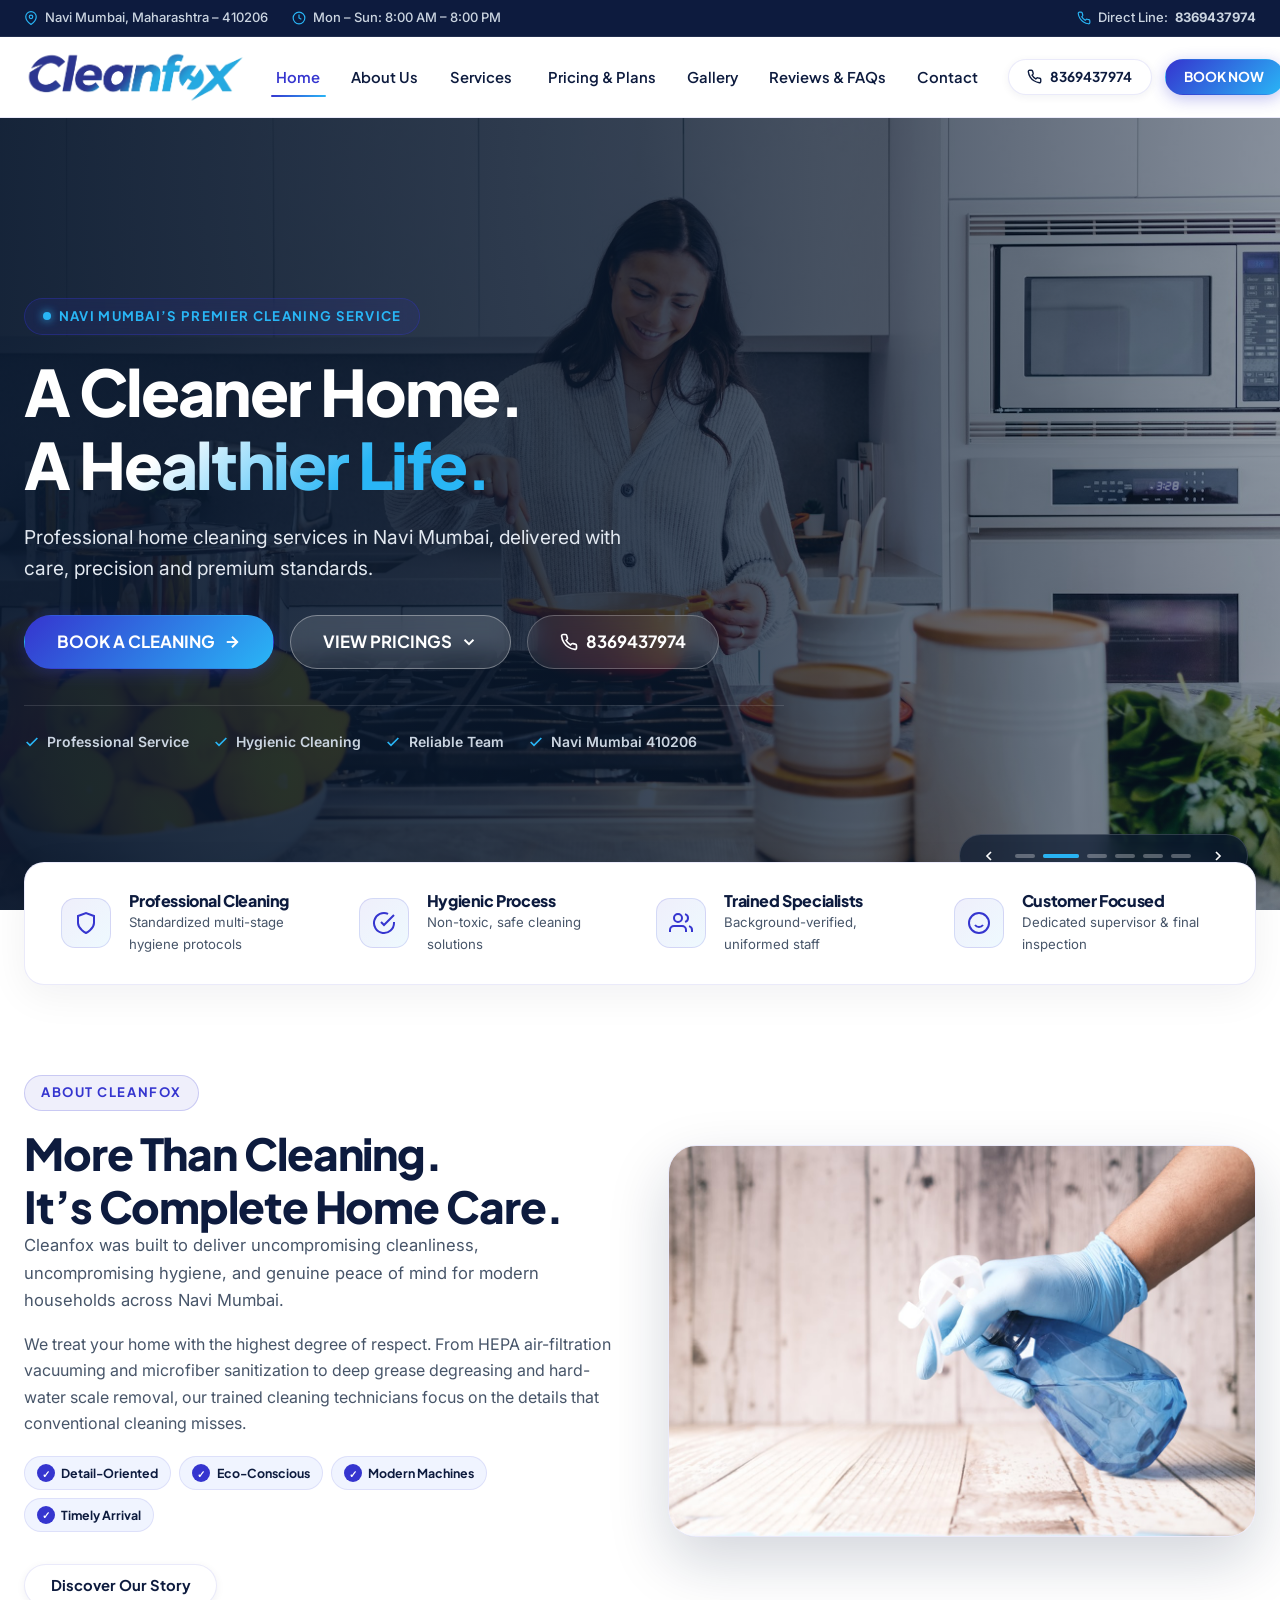
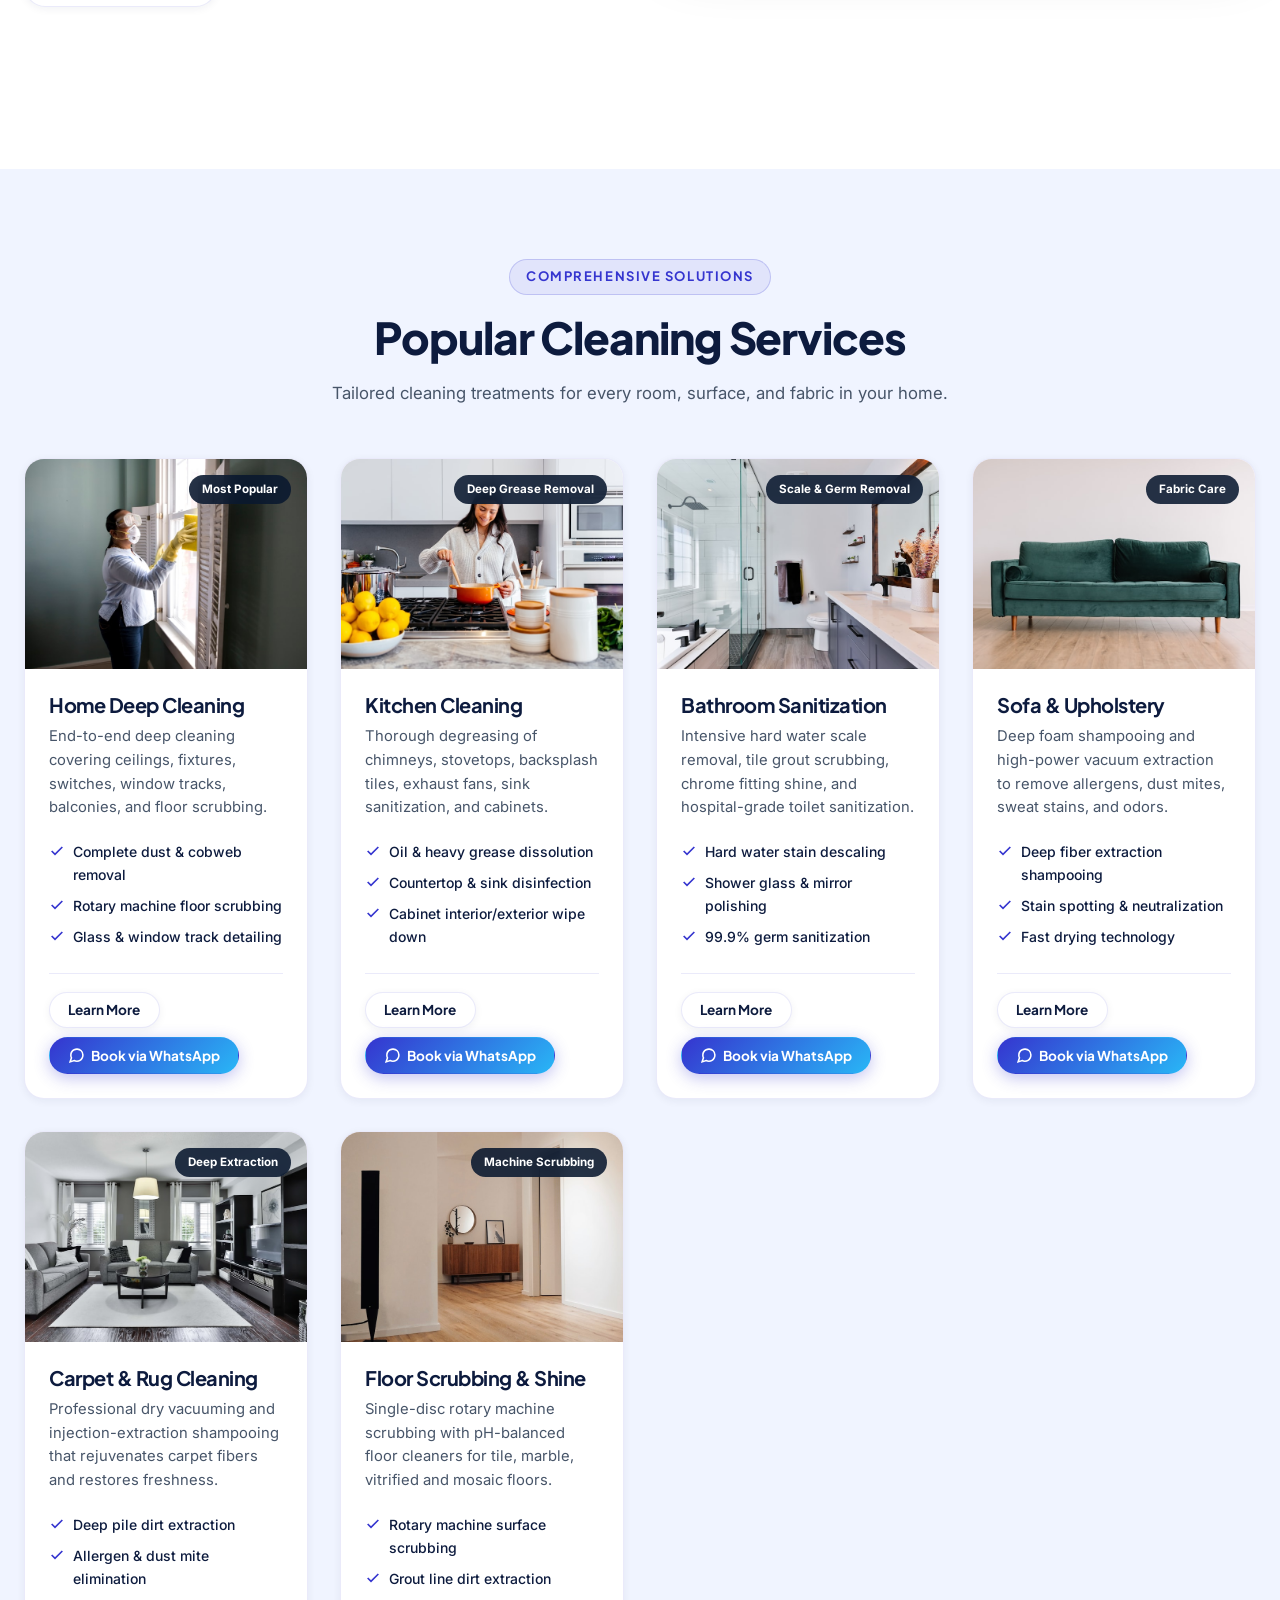
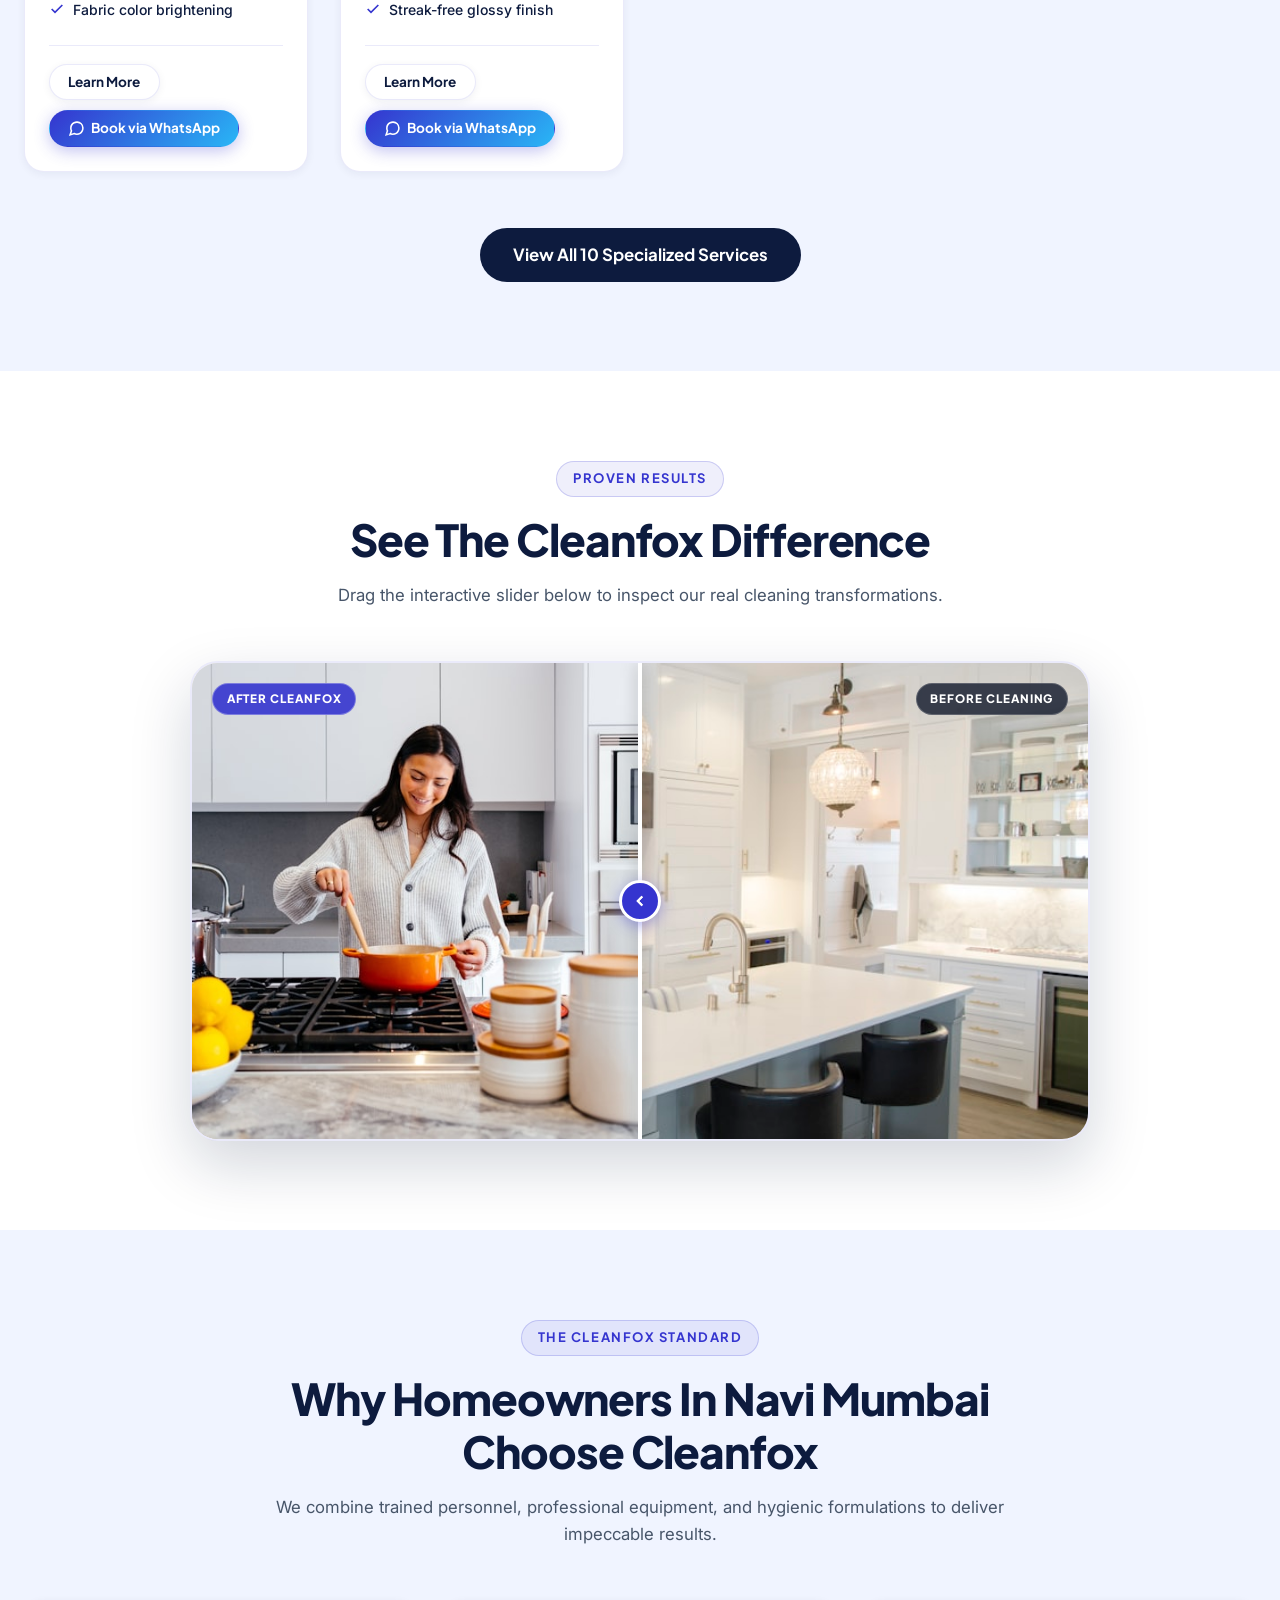
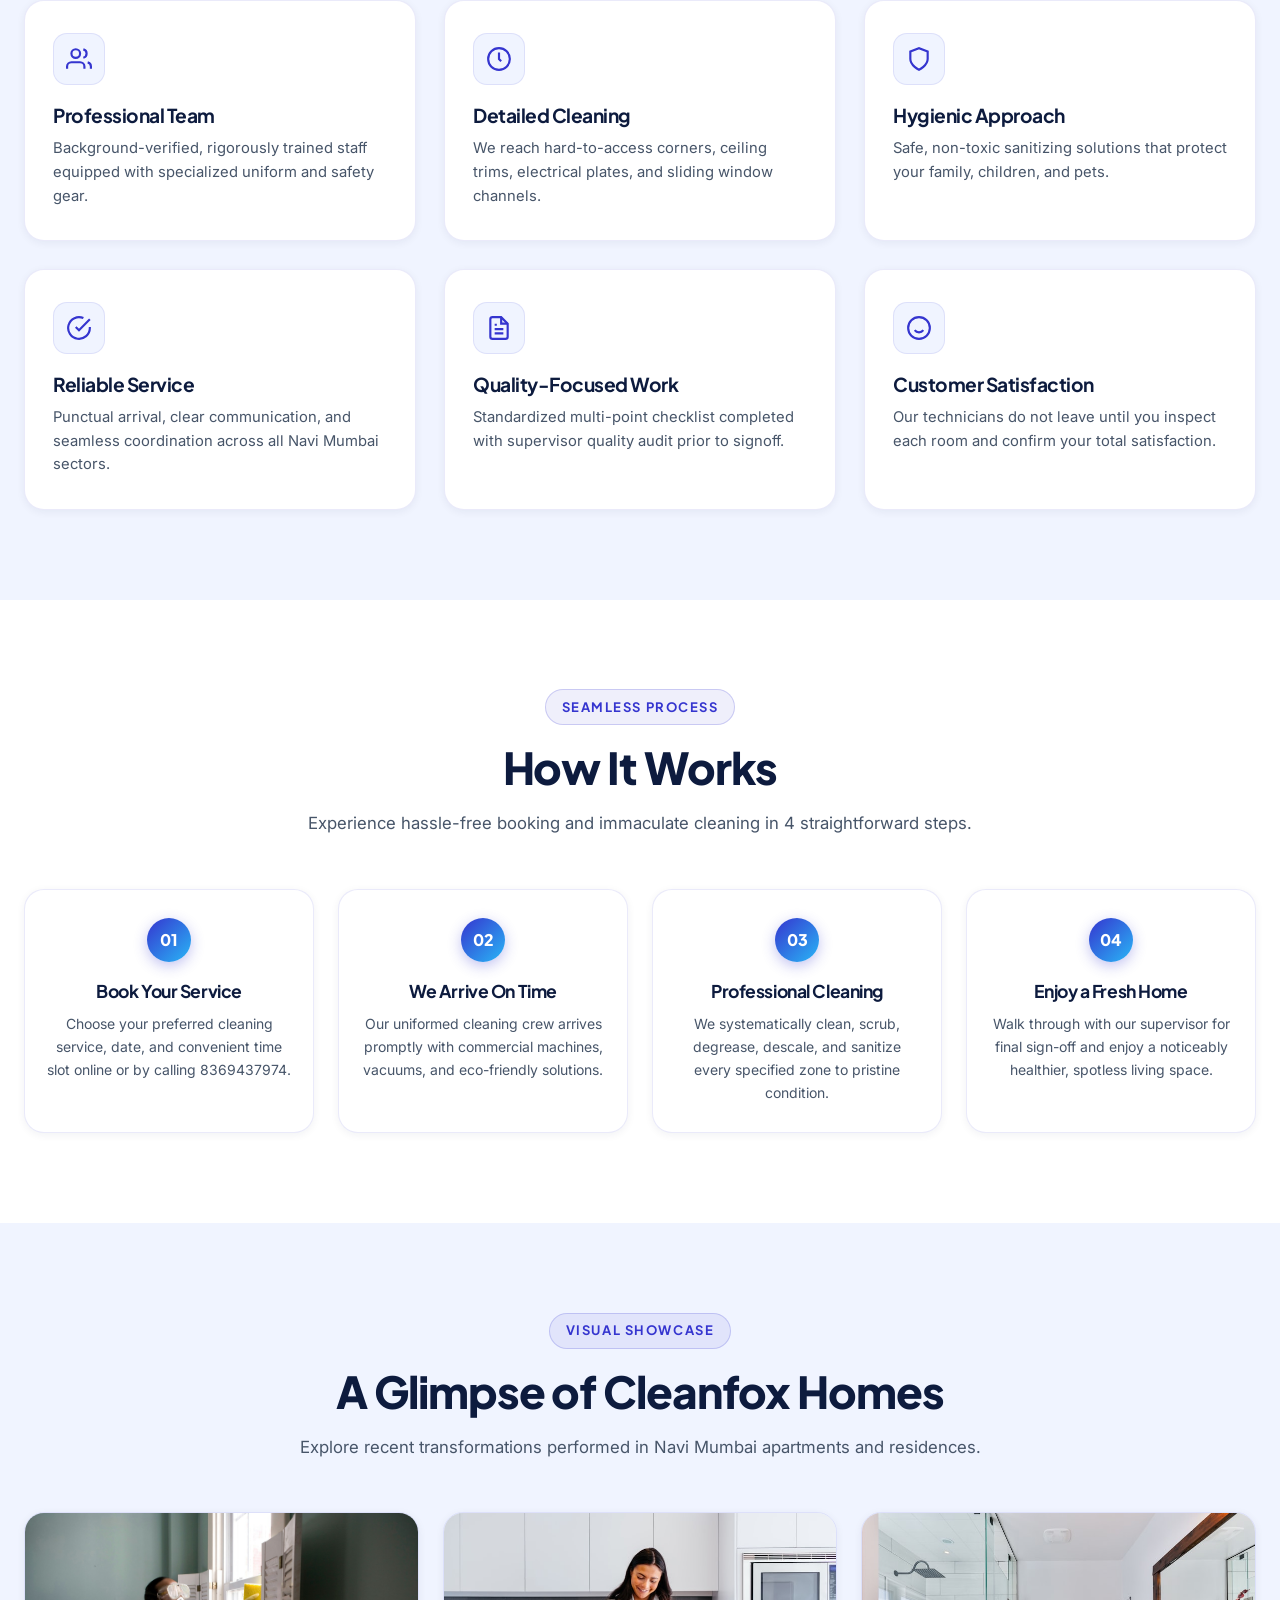
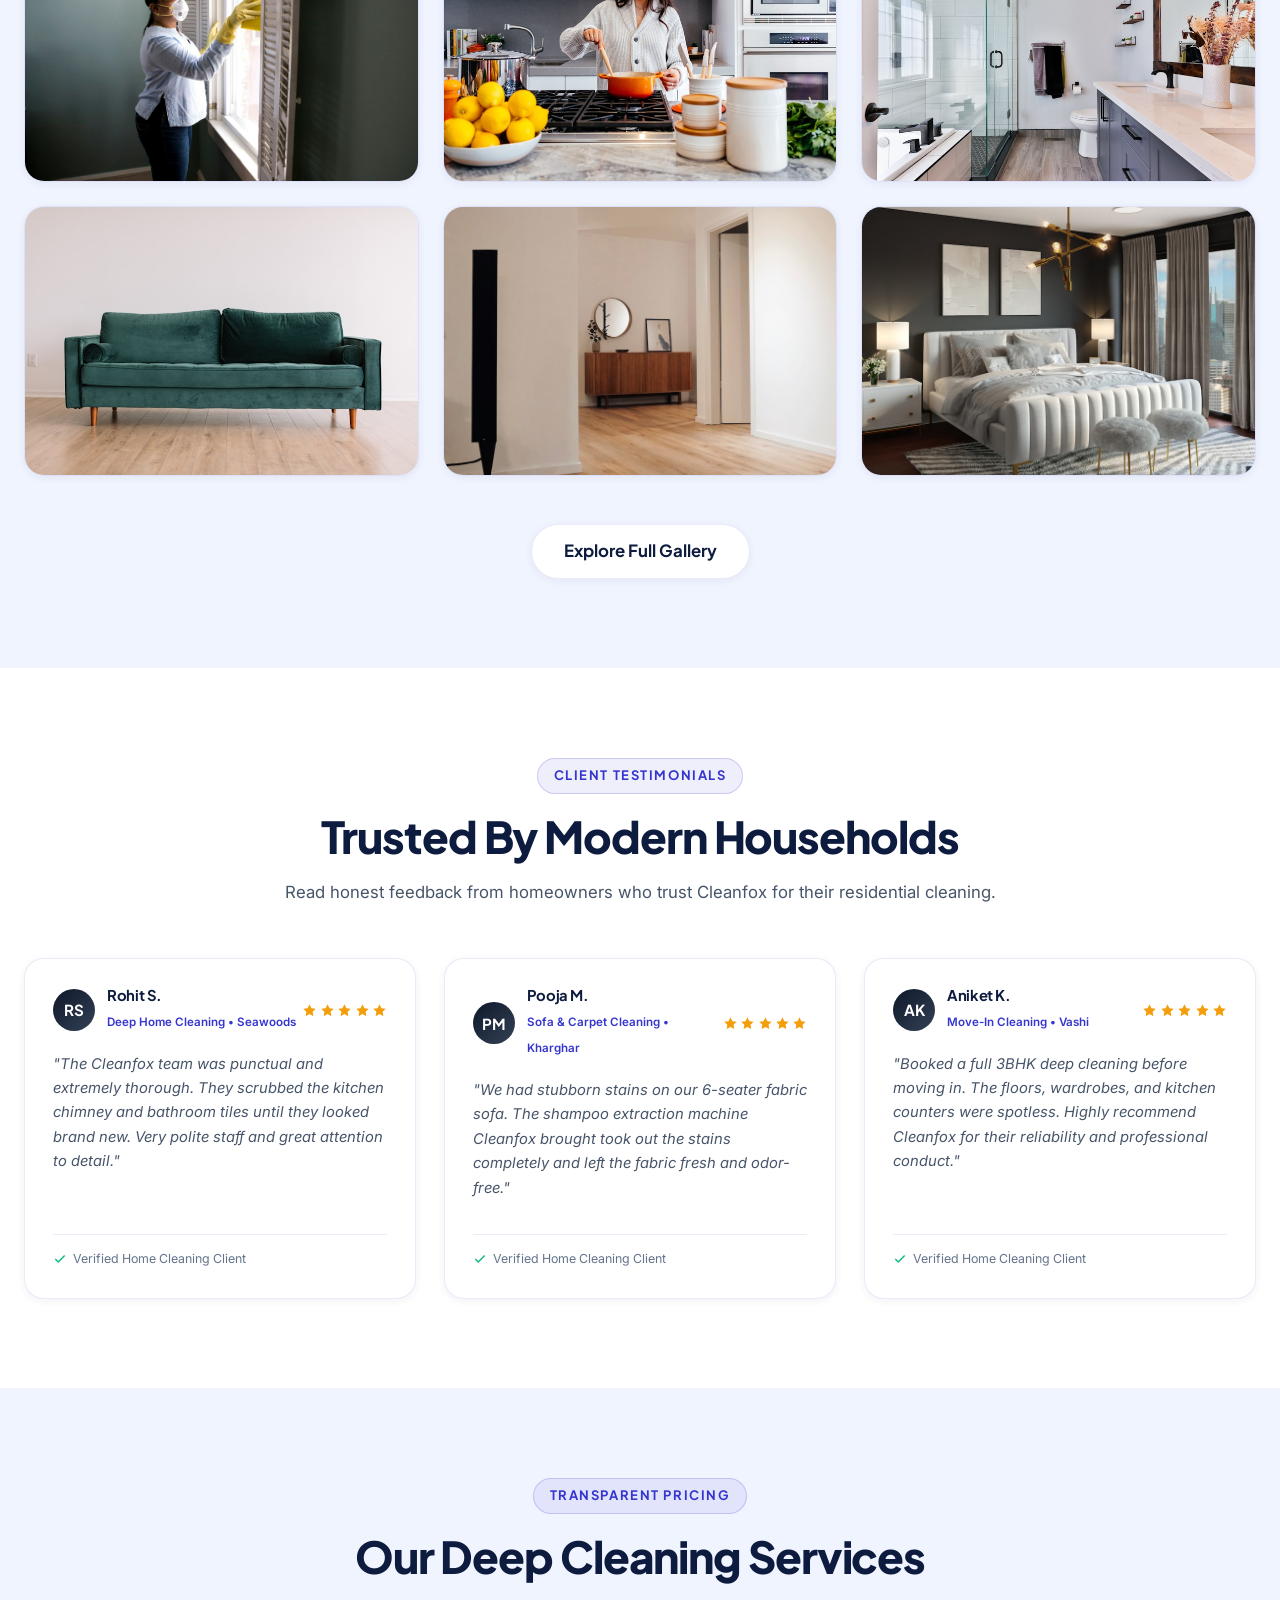
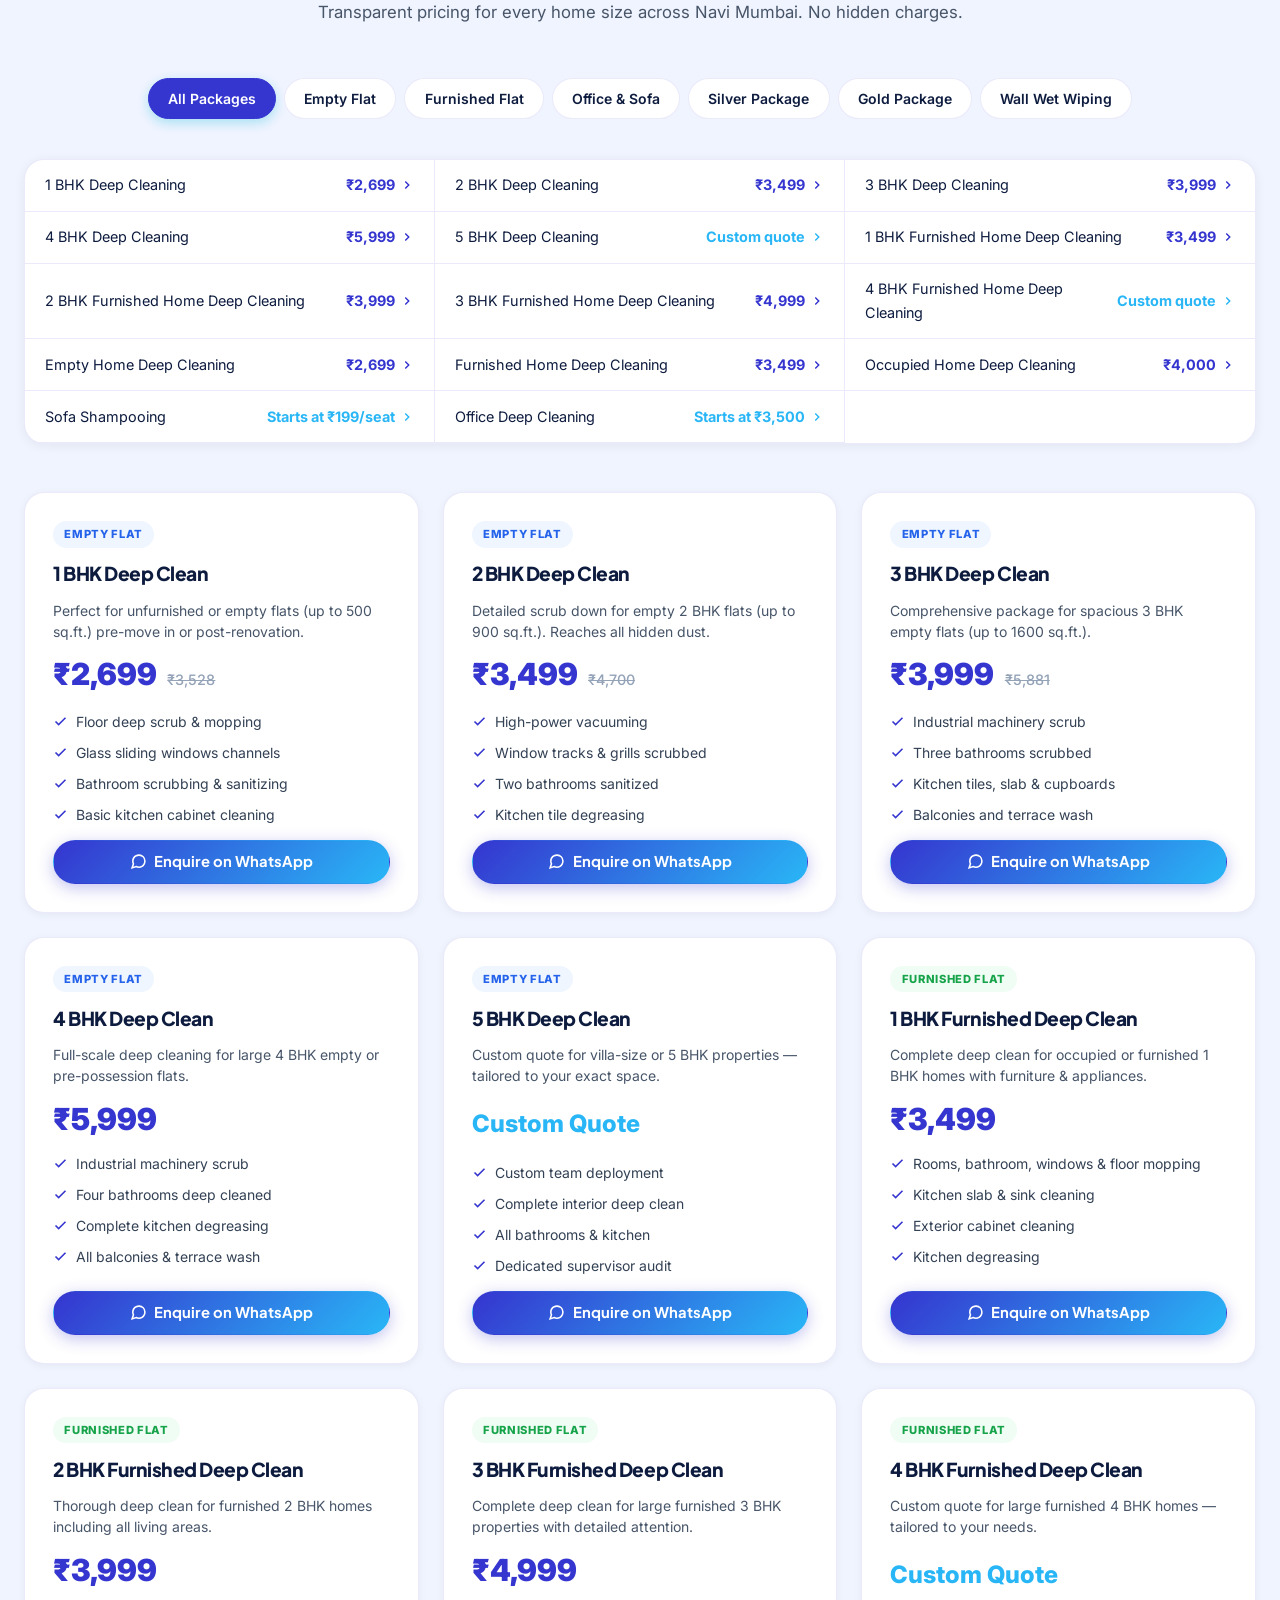
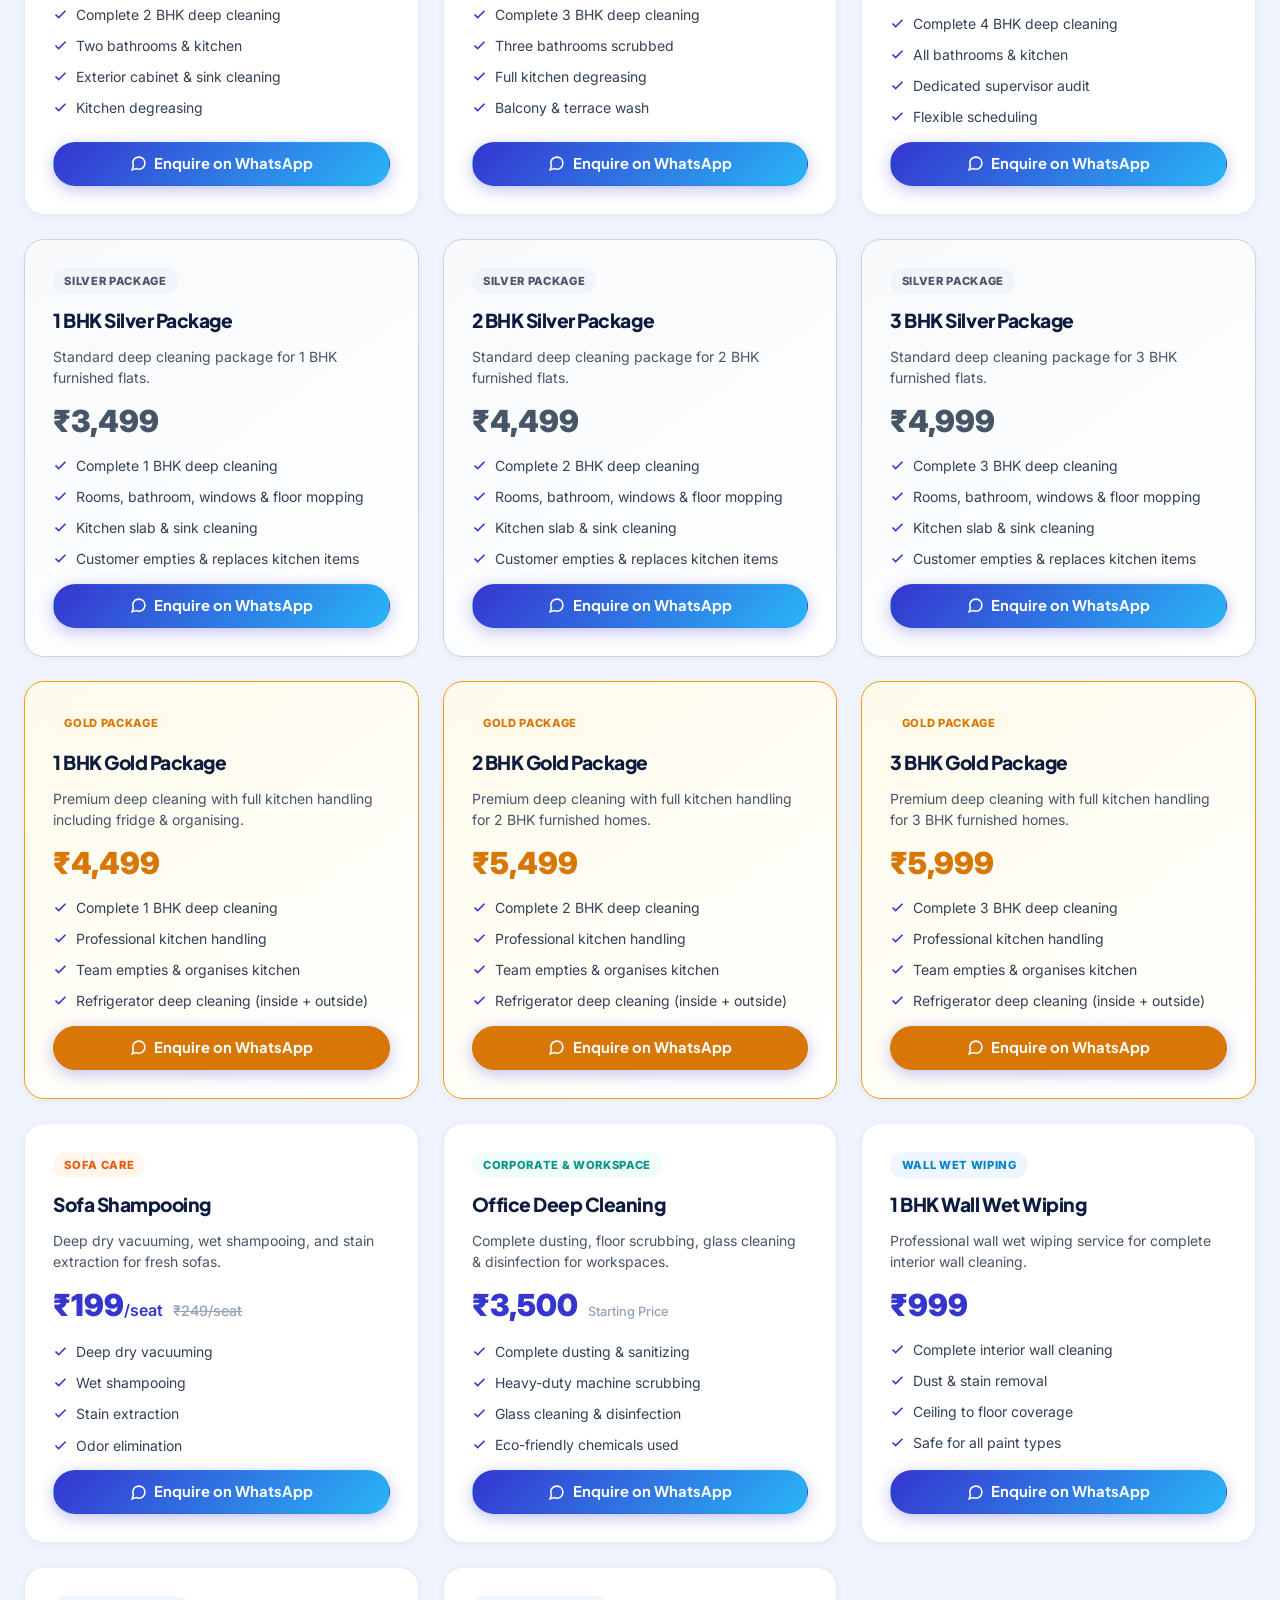
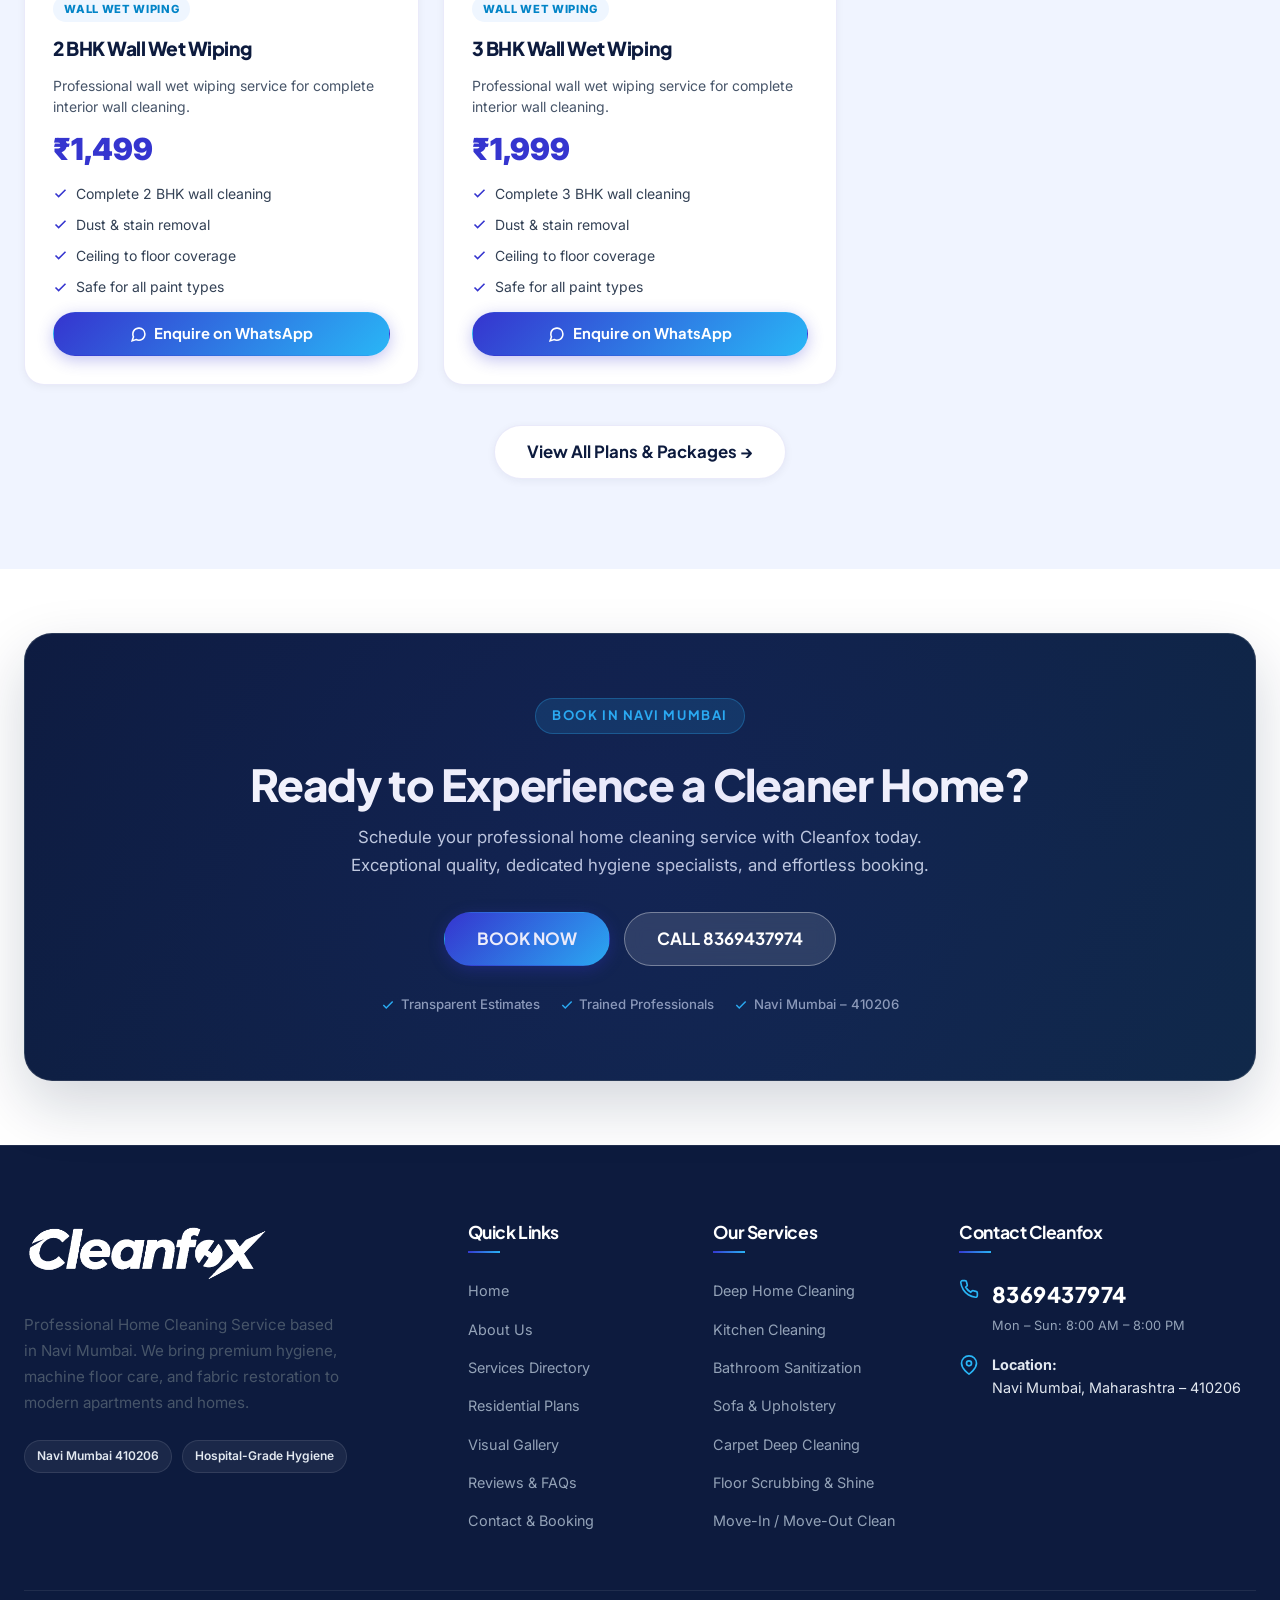
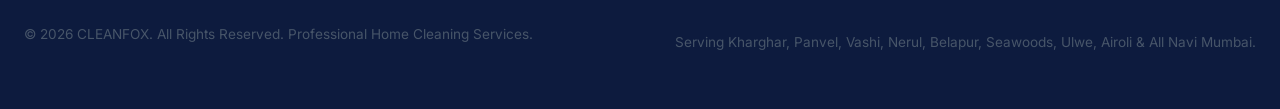
==== commit 7d4e5317: "Route all booking inquiries and action buttons to WhatsApp with contextual package details" ====
--- a/index.html
+++ b/index.html
@@ -122,7 +122,7 @@
           <svg width="15" height="15" viewBox="0 0 24 24" fill="none" stroke="currentColor" stroke-width="2.2"><path d="M22 16.92v3a2 2 0 0 1-2.18 2 19.79 19.79 0 0 1-8.63-3.07 19.5 19.5 0 0 1-6-6 19.79 19.79 0 0 1-3.07-8.67A2 2 0 0 1 4.11 2h3a2 2 0 0 1 2 1.72 12.84 12.84 0 0 0 .7 2.81 2 2 0 0 1-.45 2.11L8.09 9.91a16 16 0 0 0 6 6l1.27-1.27a2 2 0 0 1 2.11-.45 12.84 12.84 0 0 0 2.81.7A2 2 0 0 1 22 16.92z"></path></svg>
           8369437974
         </a>
-        <a href="contact.html" class="btn btn-primary btn-sm">BOOK NOW</a>
+        <a href="https://wa.me/918369437974?text=Hi%20Cleanfox%2C%20I%20would%20like%20to%20enquire%20about%20booking%20a%20home%20cleaning%20service%20in%20Navi%20Mumbai." class="btn btn-primary btn-sm" target="_blank" rel="noopener">BOOK NOW</a>
         <button class="mobile-toggle" aria-label="Toggle navigation menu">
           <svg viewBox="0 0 24 24" fill="none" stroke="currentColor" stroke-width="2.5"><line x1="3" y1="12" x2="21" y2="12"></line><line x1="3" y1="6" x2="21" y2="6"></line><line x1="3" y1="18" x2="21" y2="18"></line></svg>
         </button>
@@ -213,7 +213,7 @@
             Professional home cleaning services in Navi Mumbai, delivered with care, precision and premium standards.
           </p>
           <div class="hero-cta-group">
-            <a href="contact.html" class="btn btn-primary btn-lg">
+            <a href="https://wa.me/918369437974?text=Hi%20Cleanfox%2C%20I%20would%20like%20to%20book%20a%20home%20cleaning%20service%20in%20Navi%20Mumbai." class="btn btn-primary btn-lg" target="_blank" rel="noopener">
               BOOK A CLEANING
               <svg class="btn-icon" viewBox="0 0 24 24" fill="none" stroke="currentColor" stroke-width="2.5"><line x1="5" y1="12" x2="19" y2="12"></line><polyline points="12 5 19 12 12 19"></polyline></svg>
             </a>
@@ -360,7 +360,7 @@
               </ul>
               <div class="service-card-footer">
                 <a href="deep-cleaning.html" class="btn btn-secondary btn-sm">Learn More</a>
-                <a href="contact.html" class="btn btn-primary btn-sm">Book Now</a>
+                <a href="https://wa.me/918369437974?text=Hi%20Cleanfox%2C%20I%20would%20like%20to%20enquire%20about%20Home%20Deep%20Cleaning%20in%20Navi%20Mumbai." class="btn btn-primary btn-sm" target="_blank" rel="noopener" style="display:inline-flex;align-items:center;gap:0.35rem;"><svg width="17" height="17" viewBox="0 0 24 24" fill="none" stroke="currentColor" stroke-width="2.2" style="flex-shrink:0;"><path d="M21 11.5a8.38 8.38 0 0 1-.9 3.8 8.5 8.5 0 0 1-7.6 4.7 8.38 8.38 0 0 1-3.8-.9L3 21l1.9-5.7a8.38 8.38 0 0 1-.9-3.8 8.5 8.5 0 0 1 4.7-7.6 8.38 8.38 0 0 1 3.8-.9h.5a8.48 8.48 0 0 1 8 8v.5z"></path></svg><span>Book via WhatsApp</span></a>
               </div>
             </div>
           </div>
@@ -381,7 +381,7 @@
               </ul>
               <div class="service-card-footer">
                 <a href="kitchen-bathroom.html" class="btn btn-secondary btn-sm">Learn More</a>
-                <a href="contact.html" class="btn btn-primary btn-sm">Book Now</a>
+                <a href="https://wa.me/918369437974?text=Hi%20Cleanfox%2C%20I%20would%20like%20to%20enquire%20about%20Kitchen%20Cleaning%20in%20Navi%20Mumbai." class="btn btn-primary btn-sm" target="_blank" rel="noopener" style="display:inline-flex;align-items:center;gap:0.35rem;"><svg width="17" height="17" viewBox="0 0 24 24" fill="none" stroke="currentColor" stroke-width="2.2" style="flex-shrink:0;"><path d="M21 11.5a8.38 8.38 0 0 1-.9 3.8 8.5 8.5 0 0 1-7.6 4.7 8.38 8.38 0 0 1-3.8-.9L3 21l1.9-5.7a8.38 8.38 0 0 1-.9-3.8 8.5 8.5 0 0 1 4.7-7.6 8.38 8.38 0 0 1 3.8-.9h.5a8.48 8.48 0 0 1 8 8v.5z"></path></svg><span>Book via WhatsApp</span></a>
               </div>
             </div>
           </div>
@@ -402,7 +402,7 @@
               </ul>
               <div class="service-card-footer">
                 <a href="kitchen-bathroom.html" class="btn btn-secondary btn-sm">Learn More</a>
-                <a href="contact.html" class="btn btn-primary btn-sm">Book Now</a>
+                <a href="https://wa.me/918369437974?text=Hi%20Cleanfox%2C%20I%20would%20like%20to%20enquire%20about%20Bathroom%20Sanitization%20in%20Navi%20Mumbai." class="btn btn-primary btn-sm" target="_blank" rel="noopener" style="display:inline-flex;align-items:center;gap:0.35rem;"><svg width="17" height="17" viewBox="0 0 24 24" fill="none" stroke="currentColor" stroke-width="2.2" style="flex-shrink:0;"><path d="M21 11.5a8.38 8.38 0 0 1-.9 3.8 8.5 8.5 0 0 1-7.6 4.7 8.38 8.38 0 0 1-3.8-.9L3 21l1.9-5.7a8.38 8.38 0 0 1-.9-3.8 8.5 8.5 0 0 1 4.7-7.6 8.38 8.38 0 0 1 3.8-.9h.5a8.48 8.48 0 0 1 8 8v.5z"></path></svg><span>Book via WhatsApp</span></a>
               </div>
             </div>
           </div>
@@ -423,7 +423,7 @@
               </ul>
               <div class="service-card-footer">
                 <a href="sofa-carpet.html" class="btn btn-secondary btn-sm">Learn More</a>
-                <a href="contact.html" class="btn btn-primary btn-sm">Book Now</a>
+                <a href="https://wa.me/918369437974?text=Hi%20Cleanfox%2C%20I%20would%20like%20to%20enquire%20about%20Sofa%20%26%20Upholstery%20Cleaning%20in%20Navi%20Mumbai." class="btn btn-primary btn-sm" target="_blank" rel="noopener" style="display:inline-flex;align-items:center;gap:0.35rem;"><svg width="17" height="17" viewBox="0 0 24 24" fill="none" stroke="currentColor" stroke-width="2.2" style="flex-shrink:0;"><path d="M21 11.5a8.38 8.38 0 0 1-.9 3.8 8.5 8.5 0 0 1-7.6 4.7 8.38 8.38 0 0 1-3.8-.9L3 21l1.9-5.7a8.38 8.38 0 0 1-.9-3.8 8.5 8.5 0 0 1 4.7-7.6 8.38 8.38 0 0 1 3.8-.9h.5a8.48 8.48 0 0 1 8 8v.5z"></path></svg><span>Book via WhatsApp</span></a>
               </div>
             </div>
           </div>
@@ -444,7 +444,7 @@
               </ul>
               <div class="service-card-footer">
                 <a href="sofa-carpet.html" class="btn btn-secondary btn-sm">Learn More</a>
-                <a href="contact.html" class="btn btn-primary btn-sm">Book Now</a>
+                <a href="https://wa.me/918369437974?text=Hi%20Cleanfox%2C%20I%20would%20like%20to%20enquire%20about%20Carpet%20%26%20Rug%20Cleaning%20in%20Navi%20Mumbai." class="btn btn-primary btn-sm" target="_blank" rel="noopener" style="display:inline-flex;align-items:center;gap:0.35rem;"><svg width="17" height="17" viewBox="0 0 24 24" fill="none" stroke="currentColor" stroke-width="2.2" style="flex-shrink:0;"><path d="M21 11.5a8.38 8.38 0 0 1-.9 3.8 8.5 8.5 0 0 1-7.6 4.7 8.38 8.38 0 0 1-3.8-.9L3 21l1.9-5.7a8.38 8.38 0 0 1-.9-3.8 8.5 8.5 0 0 1 4.7-7.6 8.38 8.38 0 0 1 3.8-.9h.5a8.48 8.48 0 0 1 8 8v.5z"></path></svg><span>Book via WhatsApp</span></a>
               </div>
             </div>
           </div>
@@ -465,7 +465,7 @@
               </ul>
               <div class="service-card-footer">
                 <a href="services.html" class="btn btn-secondary btn-sm">Learn More</a>
-                <a href="contact.html" class="btn btn-primary btn-sm">Book Now</a>
+                <a href="https://wa.me/918369437974?text=Hi%20Cleanfox%2C%20I%20would%20like%20to%20enquire%20about%20Floor%20Scrubbing%20%26%20Shine%20in%20Navi%20Mumbai." class="btn btn-primary btn-sm" target="_blank" rel="noopener" style="display:inline-flex;align-items:center;gap:0.35rem;"><svg width="17" height="17" viewBox="0 0 24 24" fill="none" stroke="currentColor" stroke-width="2.2" style="flex-shrink:0;"><path d="M21 11.5a8.38 8.38 0 0 1-.9 3.8 8.5 8.5 0 0 1-7.6 4.7 8.38 8.38 0 0 1-3.8-.9L3 21l1.9-5.7a8.38 8.38 0 0 1-.9-3.8 8.5 8.5 0 0 1 4.7-7.6 8.38 8.38 0 0 1 3.8-.9h.5a8.48 8.48 0 0 1 8 8v.5z"></path></svg><span>Book via WhatsApp</span></a>
               </div>
             </div>
           </div>
@@ -809,7 +809,7 @@
               <li><svg viewBox="0 0 24 24" fill="none" stroke="currentColor" stroke-width="2.5"><polyline points="20 6 9 17 4 12"/></svg>Bathroom scrubbing &amp; sanitizing</li>
               <li><svg viewBox="0 0 24 24" fill="none" stroke="currentColor" stroke-width="2.5"><polyline points="20 6 9 17 4 12"/></svg>Basic kitchen cabinet cleaning</li>
             </ul>
-            <a href="contact.html" class="btn btn-primary" style="width:100%;text-align:center;">Book Service</a>
+            <a href="https://wa.me/918369437974?text=Hi%20Cleanfox%2C%20I%20would%20like%20to%20enquire%20about%20the%201%20BHK%20Deep%20Clean%20package%20%28%E2%82%B92%2C699%29%20in%20Navi%20Mumbai." class="btn btn-primary" target="_blank" rel="noopener" style="width:100%;text-align:center;display:flex;align-items:center;justify-content:center;gap:0.45rem;"><svg width="17" height="17" viewBox="0 0 24 24" fill="none" stroke="currentColor" stroke-width="2.2" style="flex-shrink:0;"><path d="M21 11.5a8.38 8.38 0 0 1-.9 3.8 8.5 8.5 0 0 1-7.6 4.7 8.38 8.38 0 0 1-3.8-.9L3 21l1.9-5.7a8.38 8.38 0 0 1-.9-3.8 8.5 8.5 0 0 1 4.7-7.6 8.38 8.38 0 0 1 3.8-.9h.5a8.48 8.48 0 0 1 8 8v.5z"></path></svg><span>Enquire on WhatsApp</span></a>
           </div>
 
           <div class="pricing-card" data-category="empty-flat">
@@ -826,7 +826,7 @@
               <li><svg viewBox="0 0 24 24" fill="none" stroke="currentColor" stroke-width="2.5"><polyline points="20 6 9 17 4 12"/></svg>Two bathrooms sanitized</li>
               <li><svg viewBox="0 0 24 24" fill="none" stroke="currentColor" stroke-width="2.5"><polyline points="20 6 9 17 4 12"/></svg>Kitchen tile degreasing</li>
             </ul>
-            <a href="contact.html" class="btn btn-primary" style="width:100%;text-align:center;">Book Service</a>
+            <a href="https://wa.me/918369437974?text=Hi%20Cleanfox%2C%20I%20would%20like%20to%20enquire%20about%20the%202%20BHK%20Deep%20Clean%20package%20%28%E2%82%B93%2C499%29%20in%20Navi%20Mumbai." class="btn btn-primary" target="_blank" rel="noopener" style="width:100%;text-align:center;display:flex;align-items:center;justify-content:center;gap:0.45rem;"><svg width="17" height="17" viewBox="0 0 24 24" fill="none" stroke="currentColor" stroke-width="2.2" style="flex-shrink:0;"><path d="M21 11.5a8.38 8.38 0 0 1-.9 3.8 8.5 8.5 0 0 1-7.6 4.7 8.38 8.38 0 0 1-3.8-.9L3 21l1.9-5.7a8.38 8.38 0 0 1-.9-3.8 8.5 8.5 0 0 1 4.7-7.6 8.38 8.38 0 0 1 3.8-.9h.5a8.48 8.48 0 0 1 8 8v.5z"></path></svg><span>Enquire on WhatsApp</span></a>
           </div>
 
           <div class="pricing-card" data-category="empty-flat">
@@ -843,7 +843,7 @@
               <li><svg viewBox="0 0 24 24" fill="none" stroke="currentColor" stroke-width="2.5"><polyline points="20 6 9 17 4 12"/></svg>Kitchen tiles, slab &amp; cupboards</li>
               <li><svg viewBox="0 0 24 24" fill="none" stroke="currentColor" stroke-width="2.5"><polyline points="20 6 9 17 4 12"/></svg>Balconies and terrace wash</li>
             </ul>
-            <a href="contact.html" class="btn btn-primary" style="width:100%;text-align:center;">Book Service</a>
+            <a href="https://wa.me/918369437974?text=Hi%20Cleanfox%2C%20I%20would%20like%20to%20enquire%20about%20the%203%20BHK%20Deep%20Clean%20package%20%28%E2%82%B93%2C999%29%20in%20Navi%20Mumbai." class="btn btn-primary" target="_blank" rel="noopener" style="width:100%;text-align:center;display:flex;align-items:center;justify-content:center;gap:0.45rem;"><svg width="17" height="17" viewBox="0 0 24 24" fill="none" stroke="currentColor" stroke-width="2.2" style="flex-shrink:0;"><path d="M21 11.5a8.38 8.38 0 0 1-.9 3.8 8.5 8.5 0 0 1-7.6 4.7 8.38 8.38 0 0 1-3.8-.9L3 21l1.9-5.7a8.38 8.38 0 0 1-.9-3.8 8.5 8.5 0 0 1 4.7-7.6 8.38 8.38 0 0 1 3.8-.9h.5a8.48 8.48 0 0 1 8 8v.5z"></path></svg><span>Enquire on WhatsApp</span></a>
           </div>
 
           <div class="pricing-card" data-category="empty-flat">
@@ -857,7 +857,7 @@
               <li><svg viewBox="0 0 24 24" fill="none" stroke="currentColor" stroke-width="2.5"><polyline points="20 6 9 17 4 12"/></svg>Complete kitchen degreasing</li>
               <li><svg viewBox="0 0 24 24" fill="none" stroke="currentColor" stroke-width="2.5"><polyline points="20 6 9 17 4 12"/></svg>All balconies &amp; terrace wash</li>
             </ul>
-            <a href="contact.html" class="btn btn-primary" style="width:100%;text-align:center;">Book Service</a>
+            <a href="https://wa.me/918369437974?text=Hi%20Cleanfox%2C%20I%20would%20like%20to%20enquire%20about%20the%204%20BHK%20Deep%20Clean%20package%20%28%E2%82%B95%2C999%29%20in%20Navi%20Mumbai." class="btn btn-primary" target="_blank" rel="noopener" style="width:100%;text-align:center;display:flex;align-items:center;justify-content:center;gap:0.45rem;"><svg width="17" height="17" viewBox="0 0 24 24" fill="none" stroke="currentColor" stroke-width="2.2" style="flex-shrink:0;"><path d="M21 11.5a8.38 8.38 0 0 1-.9 3.8 8.5 8.5 0 0 1-7.6 4.7 8.38 8.38 0 0 1-3.8-.9L3 21l1.9-5.7a8.38 8.38 0 0 1-.9-3.8 8.5 8.5 0 0 1 4.7-7.6 8.38 8.38 0 0 1 3.8-.9h.5a8.48 8.48 0 0 1 8 8v.5z"></path></svg><span>Enquire on WhatsApp</span></a>
           </div>
 
           <div class="pricing-card" data-category="empty-flat">
@@ -871,7 +871,7 @@
               <li><svg viewBox="0 0 24 24" fill="none" stroke="currentColor" stroke-width="2.5"><polyline points="20 6 9 17 4 12"/></svg>All bathrooms &amp; kitchen</li>
               <li><svg viewBox="0 0 24 24" fill="none" stroke="currentColor" stroke-width="2.5"><polyline points="20 6 9 17 4 12"/></svg>Dedicated supervisor audit</li>
             </ul>
-            <a href="contact.html" class="btn btn-secondary" style="width:100%;text-align:center;">Get a Quote</a>
+            <a href="https://wa.me/918369437974?text=Hi%20Cleanfox%2C%20I%20would%20like%20to%20get%20a%20quote%20for%205%20BHK%20Deep%20Clean%20in%20Navi%20Mumbai." class="btn btn-primary" target="_blank" rel="noopener" style="width:100%;text-align:center;display:flex;align-items:center;justify-content:center;gap:0.45rem;"><svg width="17" height="17" viewBox="0 0 24 24" fill="none" stroke="currentColor" stroke-width="2.2" style="flex-shrink:0;"><path d="M21 11.5a8.38 8.38 0 0 1-.9 3.8 8.5 8.5 0 0 1-7.6 4.7 8.38 8.38 0 0 1-3.8-.9L3 21l1.9-5.7a8.38 8.38 0 0 1-.9-3.8 8.5 8.5 0 0 1 4.7-7.6 8.38 8.38 0 0 1 3.8-.9h.5a8.48 8.48 0 0 1 8 8v.5z"></path></svg><span>Enquire on WhatsApp</span></a>
           </div>
 
           <!-- FURNISHED FLAT -->
@@ -886,7 +886,7 @@
               <li><svg viewBox="0 0 24 24" fill="none" stroke="currentColor" stroke-width="2.5"><polyline points="20 6 9 17 4 12"/></svg>Exterior cabinet cleaning</li>
               <li><svg viewBox="0 0 24 24" fill="none" stroke="currentColor" stroke-width="2.5"><polyline points="20 6 9 17 4 12"/></svg>Kitchen degreasing</li>
             </ul>
-            <a href="contact.html" class="btn btn-primary" style="width:100%;text-align:center;">Book Service</a>
+            <a href="https://wa.me/918369437974?text=Hi%20Cleanfox%2C%20I%20would%20like%20to%20enquire%20about%20the%201%20BHK%20Furnished%20Deep%20Clean%20package%20%28%E2%82%B93%2C499%29%20in%20Navi%20Mumbai." class="btn btn-primary" target="_blank" rel="noopener" style="width:100%;text-align:center;display:flex;align-items:center;justify-content:center;gap:0.45rem;"><svg width="17" height="17" viewBox="0 0 24 24" fill="none" stroke="currentColor" stroke-width="2.2" style="flex-shrink:0;"><path d="M21 11.5a8.38 8.38 0 0 1-.9 3.8 8.5 8.5 0 0 1-7.6 4.7 8.38 8.38 0 0 1-3.8-.9L3 21l1.9-5.7a8.38 8.38 0 0 1-.9-3.8 8.5 8.5 0 0 1 4.7-7.6 8.38 8.38 0 0 1 3.8-.9h.5a8.48 8.48 0 0 1 8 8v.5z"></path></svg><span>Enquire on WhatsApp</span></a>
           </div>
 
           <div class="pricing-card" data-category="furnished">
@@ -900,7 +900,7 @@
               <li><svg viewBox="0 0 24 24" fill="none" stroke="currentColor" stroke-width="2.5"><polyline points="20 6 9 17 4 12"/></svg>Exterior cabinet &amp; sink cleaning</li>
               <li><svg viewBox="0 0 24 24" fill="none" stroke="currentColor" stroke-width="2.5"><polyline points="20 6 9 17 4 12"/></svg>Kitchen degreasing</li>
             </ul>
-            <a href="contact.html" class="btn btn-primary" style="width:100%;text-align:center;">Book Service</a>
+            <a href="https://wa.me/918369437974?text=Hi%20Cleanfox%2C%20I%20would%20like%20to%20enquire%20about%20the%202%20BHK%20Furnished%20Deep%20Clean%20package%20%28%E2%82%B93%2C999%29%20in%20Navi%20Mumbai." class="btn btn-primary" target="_blank" rel="noopener" style="width:100%;text-align:center;display:flex;align-items:center;justify-content:center;gap:0.45rem;"><svg width="17" height="17" viewBox="0 0 24 24" fill="none" stroke="currentColor" stroke-width="2.2" style="flex-shrink:0;"><path d="M21 11.5a8.38 8.38 0 0 1-.9 3.8 8.5 8.5 0 0 1-7.6 4.7 8.38 8.38 0 0 1-3.8-.9L3 21l1.9-5.7a8.38 8.38 0 0 1-.9-3.8 8.5 8.5 0 0 1 4.7-7.6 8.38 8.38 0 0 1 3.8-.9h.5a8.48 8.48 0 0 1 8 8v.5z"></path></svg><span>Enquire on WhatsApp</span></a>
           </div>
 
           <div class="pricing-card" data-category="furnished">
@@ -914,7 +914,7 @@
               <li><svg viewBox="0 0 24 24" fill="none" stroke="currentColor" stroke-width="2.5"><polyline points="20 6 9 17 4 12"/></svg>Full kitchen degreasing</li>
               <li><svg viewBox="0 0 24 24" fill="none" stroke="currentColor" stroke-width="2.5"><polyline points="20 6 9 17 4 12"/></svg>Balcony &amp; terrace wash</li>
             </ul>
-            <a href="contact.html" class="btn btn-primary" style="width:100%;text-align:center;">Book Service</a>
+            <a href="https://wa.me/918369437974?text=Hi%20Cleanfox%2C%20I%20would%20like%20to%20enquire%20about%20the%203%20BHK%20Furnished%20Deep%20Clean%20package%20%28%E2%82%B94%2C999%29%20in%20Navi%20Mumbai." class="btn btn-primary" target="_blank" rel="noopener" style="width:100%;text-align:center;display:flex;align-items:center;justify-content:center;gap:0.45rem;"><svg width="17" height="17" viewBox="0 0 24 24" fill="none" stroke="currentColor" stroke-width="2.2" style="flex-shrink:0;"><path d="M21 11.5a8.38 8.38 0 0 1-.9 3.8 8.5 8.5 0 0 1-7.6 4.7 8.38 8.38 0 0 1-3.8-.9L3 21l1.9-5.7a8.38 8.38 0 0 1-.9-3.8 8.5 8.5 0 0 1 4.7-7.6 8.38 8.38 0 0 1 3.8-.9h.5a8.48 8.48 0 0 1 8 8v.5z"></path></svg><span>Enquire on WhatsApp</span></a>
           </div>
 
           <div class="pricing-card" data-category="furnished">
@@ -928,7 +928,7 @@
               <li><svg viewBox="0 0 24 24" fill="none" stroke="currentColor" stroke-width="2.5"><polyline points="20 6 9 17 4 12"/></svg>Dedicated supervisor audit</li>
               <li><svg viewBox="0 0 24 24" fill="none" stroke="currentColor" stroke-width="2.5"><polyline points="20 6 9 17 4 12"/></svg>Flexible scheduling</li>
             </ul>
-            <a href="contact.html" class="btn btn-secondary" style="width:100%;text-align:center;">Get a Quote</a>
+            <a href="https://wa.me/918369437974?text=Hi%20Cleanfox%2C%20I%20would%20like%20to%20get%20a%20quote%20for%204%20BHK%20Furnished%20Deep%20Clean%20in%20Navi%20Mumbai." class="btn btn-primary" target="_blank" rel="noopener" style="width:100%;text-align:center;display:flex;align-items:center;justify-content:center;gap:0.45rem;"><svg width="17" height="17" viewBox="0 0 24 24" fill="none" stroke="currentColor" stroke-width="2.2" style="flex-shrink:0;"><path d="M21 11.5a8.38 8.38 0 0 1-.9 3.8 8.5 8.5 0 0 1-7.6 4.7 8.38 8.38 0 0 1-3.8-.9L3 21l1.9-5.7a8.38 8.38 0 0 1-.9-3.8 8.5 8.5 0 0 1 4.7-7.6 8.38 8.38 0 0 1 3.8-.9h.5a8.48 8.48 0 0 1 8 8v.5z"></path></svg><span>Enquire on WhatsApp</span></a>
           </div>
 
           <!-- SILVER PACKAGE -->
@@ -943,7 +943,7 @@
               <li><svg viewBox="0 0 24 24" fill="none" stroke="currentColor" stroke-width="2.5"><polyline points="20 6 9 17 4 12"/></svg>Kitchen slab &amp; sink cleaning</li>
               <li><svg viewBox="0 0 24 24" fill="none" stroke="currentColor" stroke-width="2.5"><polyline points="20 6 9 17 4 12"/></svg>Customer empties &amp; replaces kitchen items</li>
             </ul>
-            <a href="contact.html" class="btn btn-secondary" style="width:100%;text-align:center;background:#64748B;color:#fff;">Book Service</a>
+            <a href="https://wa.me/918369437974?text=Hi%20Cleanfox%2C%20I%20would%20like%20to%20enquire%20about%20the%20Silver%20Package%20in%20Navi%20Mumbai." class="btn btn-primary" target="_blank" rel="noopener" style="width:100%;text-align:center;display:flex;align-items:center;justify-content:center;gap:0.45rem;"><svg width="17" height="17" viewBox="0 0 24 24" fill="none" stroke="currentColor" stroke-width="2.2" style="flex-shrink:0;"><path d="M21 11.5a8.38 8.38 0 0 1-.9 3.8 8.5 8.5 0 0 1-7.6 4.7 8.38 8.38 0 0 1-3.8-.9L3 21l1.9-5.7a8.38 8.38 0 0 1-.9-3.8 8.5 8.5 0 0 1 4.7-7.6 8.38 8.38 0 0 1 3.8-.9h.5a8.48 8.48 0 0 1 8 8v.5z"></path></svg><span>Enquire on WhatsApp</span></a>
           </div>
 
           <div class="pricing-card pricing-card-silver" data-category="silver furnished">
@@ -957,7 +957,7 @@
               <li><svg viewBox="0 0 24 24" fill="none" stroke="currentColor" stroke-width="2.5"><polyline points="20 6 9 17 4 12"/></svg>Kitchen slab &amp; sink cleaning</li>
               <li><svg viewBox="0 0 24 24" fill="none" stroke="currentColor" stroke-width="2.5"><polyline points="20 6 9 17 4 12"/></svg>Customer empties &amp; replaces kitchen items</li>
             </ul>
-            <a href="contact.html" class="btn btn-secondary" style="width:100%;text-align:center;background:#64748B;color:#fff;">Book Service</a>
+            <a href="https://wa.me/918369437974?text=Hi%20Cleanfox%2C%20I%20would%20like%20to%20enquire%20about%20the%20Silver%20Package%20in%20Navi%20Mumbai." class="btn btn-primary" target="_blank" rel="noopener" style="width:100%;text-align:center;display:flex;align-items:center;justify-content:center;gap:0.45rem;"><svg width="17" height="17" viewBox="0 0 24 24" fill="none" stroke="currentColor" stroke-width="2.2" style="flex-shrink:0;"><path d="M21 11.5a8.38 8.38 0 0 1-.9 3.8 8.5 8.5 0 0 1-7.6 4.7 8.38 8.38 0 0 1-3.8-.9L3 21l1.9-5.7a8.38 8.38 0 0 1-.9-3.8 8.5 8.5 0 0 1 4.7-7.6 8.38 8.38 0 0 1 3.8-.9h.5a8.48 8.48 0 0 1 8 8v.5z"></path></svg><span>Enquire on WhatsApp</span></a>
           </div>
 
           <div class="pricing-card pricing-card-silver" data-category="silver furnished">
@@ -971,7 +971,7 @@
               <li><svg viewBox="0 0 24 24" fill="none" stroke="currentColor" stroke-width="2.5"><polyline points="20 6 9 17 4 12"/></svg>Kitchen slab &amp; sink cleaning</li>
               <li><svg viewBox="0 0 24 24" fill="none" stroke="currentColor" stroke-width="2.5"><polyline points="20 6 9 17 4 12"/></svg>Customer empties &amp; replaces kitchen items</li>
             </ul>
-            <a href="contact.html" class="btn btn-secondary" style="width:100%;text-align:center;background:#64748B;color:#fff;">Book Service</a>
+            <a href="https://wa.me/918369437974?text=Hi%20Cleanfox%2C%20I%20would%20like%20to%20enquire%20about%20the%20Silver%20Package%20in%20Navi%20Mumbai." class="btn btn-primary" target="_blank" rel="noopener" style="width:100%;text-align:center;display:flex;align-items:center;justify-content:center;gap:0.45rem;"><svg width="17" height="17" viewBox="0 0 24 24" fill="none" stroke="currentColor" stroke-width="2.2" style="flex-shrink:0;"><path d="M21 11.5a8.38 8.38 0 0 1-.9 3.8 8.5 8.5 0 0 1-7.6 4.7 8.38 8.38 0 0 1-3.8-.9L3 21l1.9-5.7a8.38 8.38 0 0 1-.9-3.8 8.5 8.5 0 0 1 4.7-7.6 8.38 8.38 0 0 1 3.8-.9h.5a8.48 8.48 0 0 1 8 8v.5z"></path></svg><span>Enquire on WhatsApp</span></a>
           </div>
 
           <!-- GOLD PACKAGE -->
@@ -986,7 +986,7 @@
               <li><svg viewBox="0 0 24 24" fill="none" stroke="currentColor" stroke-width="2.5"><polyline points="20 6 9 17 4 12"/></svg>Team empties &amp; organises kitchen</li>
               <li><svg viewBox="0 0 24 24" fill="none" stroke="currentColor" stroke-width="2.5"><polyline points="20 6 9 17 4 12"/></svg>Refrigerator deep cleaning (inside + outside)</li>
             </ul>
-            <a href="contact.html" class="btn btn-primary" style="width:100%;text-align:center;background:#D97706;border-color:#D97706;">Book Service</a>
+            <a href="https://wa.me/918369437974?text=Hi%20Cleanfox%2C%20I%20would%20like%20to%20enquire%20about%20the%20Gold%20Package%20in%20Navi%20Mumbai." class="btn btn-primary" target="_blank" rel="noopener" style="width:100%;text-align:center;display:flex;align-items:center;justify-content:center;gap:0.45rem;background:#D97706;border-color:#D97706;"><svg width="17" height="17" viewBox="0 0 24 24" fill="none" stroke="currentColor" stroke-width="2.2" style="flex-shrink:0;"><path d="M21 11.5a8.38 8.38 0 0 1-.9 3.8 8.5 8.5 0 0 1-7.6 4.7 8.38 8.38 0 0 1-3.8-.9L3 21l1.9-5.7a8.38 8.38 0 0 1-.9-3.8 8.5 8.5 0 0 1 4.7-7.6 8.38 8.38 0 0 1 3.8-.9h.5a8.48 8.48 0 0 1 8 8v.5z"></path></svg><span>Enquire on WhatsApp</span></a>
           </div>
 
           <div class="pricing-card pricing-card-gold" data-category="gold furnished">
@@ -1000,7 +1000,7 @@
               <li><svg viewBox="0 0 24 24" fill="none" stroke="currentColor" stroke-width="2.5"><polyline points="20 6 9 17 4 12"/></svg>Team empties &amp; organises kitchen</li>
               <li><svg viewBox="0 0 24 24" fill="none" stroke="currentColor" stroke-width="2.5"><polyline points="20 6 9 17 4 12"/></svg>Refrigerator deep cleaning (inside + outside)</li>
             </ul>
-            <a href="contact.html" class="btn btn-primary" style="width:100%;text-align:center;background:#D97706;border-color:#D97706;">Book Service</a>
+            <a href="https://wa.me/918369437974?text=Hi%20Cleanfox%2C%20I%20would%20like%20to%20enquire%20about%20the%20Gold%20Package%20in%20Navi%20Mumbai." class="btn btn-primary" target="_blank" rel="noopener" style="width:100%;text-align:center;display:flex;align-items:center;justify-content:center;gap:0.45rem;background:#D97706;border-color:#D97706;"><svg width="17" height="17" viewBox="0 0 24 24" fill="none" stroke="currentColor" stroke-width="2.2" style="flex-shrink:0;"><path d="M21 11.5a8.38 8.38 0 0 1-.9 3.8 8.5 8.5 0 0 1-7.6 4.7 8.38 8.38 0 0 1-3.8-.9L3 21l1.9-5.7a8.38 8.38 0 0 1-.9-3.8 8.5 8.5 0 0 1 4.7-7.6 8.38 8.38 0 0 1 3.8-.9h.5a8.48 8.48 0 0 1 8 8v.5z"></path></svg><span>Enquire on WhatsApp</span></a>
           </div>
 
           <div class="pricing-card pricing-card-gold" data-category="gold furnished">
@@ -1014,7 +1014,7 @@
               <li><svg viewBox="0 0 24 24" fill="none" stroke="currentColor" stroke-width="2.5"><polyline points="20 6 9 17 4 12"/></svg>Team empties &amp; organises kitchen</li>
               <li><svg viewBox="0 0 24 24" fill="none" stroke="currentColor" stroke-width="2.5"><polyline points="20 6 9 17 4 12"/></svg>Refrigerator deep cleaning (inside + outside)</li>
             </ul>
-            <a href="contact.html" class="btn btn-primary" style="width:100%;text-align:center;background:#D97706;border-color:#D97706;">Book Service</a>
+            <a href="https://wa.me/918369437974?text=Hi%20Cleanfox%2C%20I%20would%20like%20to%20enquire%20about%20the%20Gold%20Package%20in%20Navi%20Mumbai." class="btn btn-primary" target="_blank" rel="noopener" style="width:100%;text-align:center;display:flex;align-items:center;justify-content:center;gap:0.45rem;background:#D97706;border-color:#D97706;"><svg width="17" height="17" viewBox="0 0 24 24" fill="none" stroke="currentColor" stroke-width="2.2" style="flex-shrink:0;"><path d="M21 11.5a8.38 8.38 0 0 1-.9 3.8 8.5 8.5 0 0 1-7.6 4.7 8.38 8.38 0 0 1-3.8-.9L3 21l1.9-5.7a8.38 8.38 0 0 1-.9-3.8 8.5 8.5 0 0 1 4.7-7.6 8.38 8.38 0 0 1 3.8-.9h.5a8.48 8.48 0 0 1 8 8v.5z"></path></svg><span>Enquire on WhatsApp</span></a>
           </div>
 
           <!-- SOFA & OFFICE -->
@@ -1032,7 +1032,7 @@
               <li><svg viewBox="0 0 24 24" fill="none" stroke="currentColor" stroke-width="2.5"><polyline points="20 6 9 17 4 12"/></svg>Stain extraction</li>
               <li><svg viewBox="0 0 24 24" fill="none" stroke="currentColor" stroke-width="2.5"><polyline points="20 6 9 17 4 12"/></svg>Odor elimination</li>
             </ul>
-            <a href="contact.html" class="btn btn-primary" style="width:100%;text-align:center;">Book Service</a>
+            <a href="https://wa.me/918369437974?text=Hi%20Cleanfox%2C%20I%20would%20like%20to%20enquire%20about%20the%20Sofa%20Shampooing%20package%20%28%E2%82%B9199/seat%29%20in%20Navi%20Mumbai." class="btn btn-primary" target="_blank" rel="noopener" style="width:100%;text-align:center;display:flex;align-items:center;justify-content:center;gap:0.45rem;"><svg width="17" height="17" viewBox="0 0 24 24" fill="none" stroke="currentColor" stroke-width="2.2" style="flex-shrink:0;"><path d="M21 11.5a8.38 8.38 0 0 1-.9 3.8 8.5 8.5 0 0 1-7.6 4.7 8.38 8.38 0 0 1-3.8-.9L3 21l1.9-5.7a8.38 8.38 0 0 1-.9-3.8 8.5 8.5 0 0 1 4.7-7.6 8.38 8.38 0 0 1 3.8-.9h.5a8.48 8.48 0 0 1 8 8v.5z"></path></svg><span>Enquire on WhatsApp</span></a>
           </div>
 
           <div class="pricing-card" data-category="office-sofa">
@@ -1049,7 +1049,7 @@
               <li><svg viewBox="0 0 24 24" fill="none" stroke="currentColor" stroke-width="2.5"><polyline points="20 6 9 17 4 12"/></svg>Glass cleaning &amp; disinfection</li>
               <li><svg viewBox="0 0 24 24" fill="none" stroke="currentColor" stroke-width="2.5"><polyline points="20 6 9 17 4 12"/></svg>Eco-friendly chemicals used</li>
             </ul>
-            <a href="contact.html" class="btn btn-primary" style="width:100%;text-align:center;">Book Service</a>
+            <a href="https://wa.me/918369437974?text=Hi%20Cleanfox%2C%20I%20would%20like%20to%20enquire%20about%20the%20Office%20Deep%20Cleaning%20package%20%28%E2%82%B93%2C500%29%20in%20Navi%20Mumbai." class="btn btn-primary" target="_blank" rel="noopener" style="width:100%;text-align:center;display:flex;align-items:center;justify-content:center;gap:0.45rem;"><svg width="17" height="17" viewBox="0 0 24 24" fill="none" stroke="currentColor" stroke-width="2.2" style="flex-shrink:0;"><path d="M21 11.5a8.38 8.38 0 0 1-.9 3.8 8.5 8.5 0 0 1-7.6 4.7 8.38 8.38 0 0 1-3.8-.9L3 21l1.9-5.7a8.38 8.38 0 0 1-.9-3.8 8.5 8.5 0 0 1 4.7-7.6 8.38 8.38 0 0 1 3.8-.9h.5a8.48 8.48 0 0 1 8 8v.5z"></path></svg><span>Enquire on WhatsApp</span></a>
           </div>
 
           <!-- WALL WET WIPING -->
@@ -1064,7 +1064,7 @@
               <li><svg viewBox="0 0 24 24" fill="none" stroke="currentColor" stroke-width="2.5"><polyline points="20 6 9 17 4 12"/></svg>Ceiling to floor coverage</li>
               <li><svg viewBox="0 0 24 24" fill="none" stroke="currentColor" stroke-width="2.5"><polyline points="20 6 9 17 4 12"/></svg>Safe for all paint types</li>
             </ul>
-            <a href="contact.html" class="btn btn-primary" style="width:100%;text-align:center;">Book Service</a>
+            <a href="https://wa.me/918369437974?text=Hi%20Cleanfox%2C%20I%20would%20like%20to%20enquire%20about%20the%201%20BHK%20Wall%20Wet%20Wiping%20package%20%28%E2%82%B9999%29%20in%20Navi%20Mumbai." class="btn btn-primary" target="_blank" rel="noopener" style="width:100%;text-align:center;display:flex;align-items:center;justify-content:center;gap:0.45rem;"><svg width="17" height="17" viewBox="0 0 24 24" fill="none" stroke="currentColor" stroke-width="2.2" style="flex-shrink:0;"><path d="M21 11.5a8.38 8.38 0 0 1-.9 3.8 8.5 8.5 0 0 1-7.6 4.7 8.38 8.38 0 0 1-3.8-.9L3 21l1.9-5.7a8.38 8.38 0 0 1-.9-3.8 8.5 8.5 0 0 1 4.7-7.6 8.38 8.38 0 0 1 3.8-.9h.5a8.48 8.48 0 0 1 8 8v.5z"></path></svg><span>Enquire on WhatsApp</span></a>
           </div>
 
           <div class="pricing-card" data-category="wall-wiping">
@@ -1078,7 +1078,7 @@
               <li><svg viewBox="0 0 24 24" fill="none" stroke="currentColor" stroke-width="2.5"><polyline points="20 6 9 17 4 12"/></svg>Ceiling to floor coverage</li>
               <li><svg viewBox="0 0 24 24" fill="none" stroke="currentColor" stroke-width="2.5"><polyline points="20 6 9 17 4 12"/></svg>Safe for all paint types</li>
             </ul>
-            <a href="contact.html" class="btn btn-primary" style="width:100%;text-align:center;">Book Service</a>
+            <a href="https://wa.me/918369437974?text=Hi%20Cleanfox%2C%20I%20would%20like%20to%20enquire%20about%20the%202%20BHK%20Wall%20Wet%20Wiping%20package%20%28%E2%82%B91%2C499%29%20in%20Navi%20Mumbai." class="btn btn-primary" target="_blank" rel="noopener" style="width:100%;text-align:center;display:flex;align-items:center;justify-content:center;gap:0.45rem;"><svg width="17" height="17" viewBox="0 0 24 24" fill="none" stroke="currentColor" stroke-width="2.2" style="flex-shrink:0;"><path d="M21 11.5a8.38 8.38 0 0 1-.9 3.8 8.5 8.5 0 0 1-7.6 4.7 8.38 8.38 0 0 1-3.8-.9L3 21l1.9-5.7a8.38 8.38 0 0 1-.9-3.8 8.5 8.5 0 0 1 4.7-7.6 8.38 8.38 0 0 1 3.8-.9h.5a8.48 8.48 0 0 1 8 8v.5z"></path></svg><span>Enquire on WhatsApp</span></a>
           </div>
 
           <div class="pricing-card" data-category="wall-wiping">
@@ -1092,7 +1092,7 @@
               <li><svg viewBox="0 0 24 24" fill="none" stroke="currentColor" stroke-width="2.5"><polyline points="20 6 9 17 4 12"/></svg>Ceiling to floor coverage</li>
               <li><svg viewBox="0 0 24 24" fill="none" stroke="currentColor" stroke-width="2.5"><polyline points="20 6 9 17 4 12"/></svg>Safe for all paint types</li>
             </ul>
-            <a href="contact.html" class="btn btn-primary" style="width:100%;text-align:center;">Book Service</a>
+            <a href="https://wa.me/918369437974?text=Hi%20Cleanfox%2C%20I%20would%20like%20to%20enquire%20about%20the%203%20BHK%20Wall%20Wet%20Wiping%20package%20%28%E2%82%B91%2C999%29%20in%20Navi%20Mumbai." class="btn btn-primary" target="_blank" rel="noopener" style="width:100%;text-align:center;display:flex;align-items:center;justify-content:center;gap:0.45rem;"><svg width="17" height="17" viewBox="0 0 24 24" fill="none" stroke="currentColor" stroke-width="2.2" style="flex-shrink:0;"><path d="M21 11.5a8.38 8.38 0 0 1-.9 3.8 8.5 8.5 0 0 1-7.6 4.7 8.38 8.38 0 0 1-3.8-.9L3 21l1.9-5.7a8.38 8.38 0 0 1-.9-3.8 8.5 8.5 0 0 1 4.7-7.6 8.38 8.38 0 0 1 3.8-.9h.5a8.48 8.48 0 0 1 8 8v.5z"></path></svg><span>Enquire on WhatsApp</span></a>
           </div>
 
         </div><!-- /.pricing-cards-grid -->
@@ -1113,7 +1113,7 @@
             Schedule your professional home cleaning service with Cleanfox today. Exceptional quality, dedicated hygiene specialists, and effortless booking.
           </p>
           <div class="cta-buttons-row">
-            <a href="contact.html" class="btn btn-primary btn-lg">BOOK NOW</a>
+            <a href="https://wa.me/918369437974?text=Hi%20Cleanfox%2C%20I%20would%20like%20to%20book%20a%20home%20cleaning%20service%20in%20Navi%20Mumbai." class="btn btn-primary btn-lg" target="_blank" rel="noopener">BOOK NOW</a>
             <a href="tel:8369437974" class="btn btn-outline-light btn-lg">CALL 8369437974</a>
           </div>
           <div class="cta-trust-pills">
@@ -1208,7 +1208,7 @@
         <svg viewBox="0 0 24 24" fill="none" stroke="currentColor" stroke-width="2.2"><path d="M21 11.5a8.38 8.38 0 0 1-.9 3.8 8.5 8.5 0 0 1-7.6 4.7 8.38 8.38 0 0 1-3.8-.9L3 21l1.9-5.7a8.38 8.38 0 0 1-.9-3.8 8.5 8.5 0 0 1 4.7-7.6 8.38 8.38 0 0 1 3.8-.9h.5a8.48 8.48 0 0 1 8 8v.5z"></path></svg>
         <span>WHATSAPP</span>
       </a>
-      <a href="contact.html" class="bottom-bar-btn bottom-btn-book">
+      <a href="https://wa.me/918369437974?text=Hi%20Cleanfox%2C%20I%20would%20like%20to%20book%20a%20home%20cleaning%20service%20in%20Navi%20Mumbai." class="bottom-bar-btn bottom-btn-book" target="_blank" rel="noopener">
         <svg viewBox="0 0 24 24" fill="none" stroke="currentColor" stroke-width="2.2"><rect x="3" y="4" width="18" height="18" rx="2" ry="2"></rect><line x1="16" y1="2" x2="16" y2="6"></line><line x1="8" y1="2" x2="8" y2="6"></line><line x1="3" y1="10" x2="21" y2="10"></line></svg>
         <span>BOOK NOW</span>
       </a>
